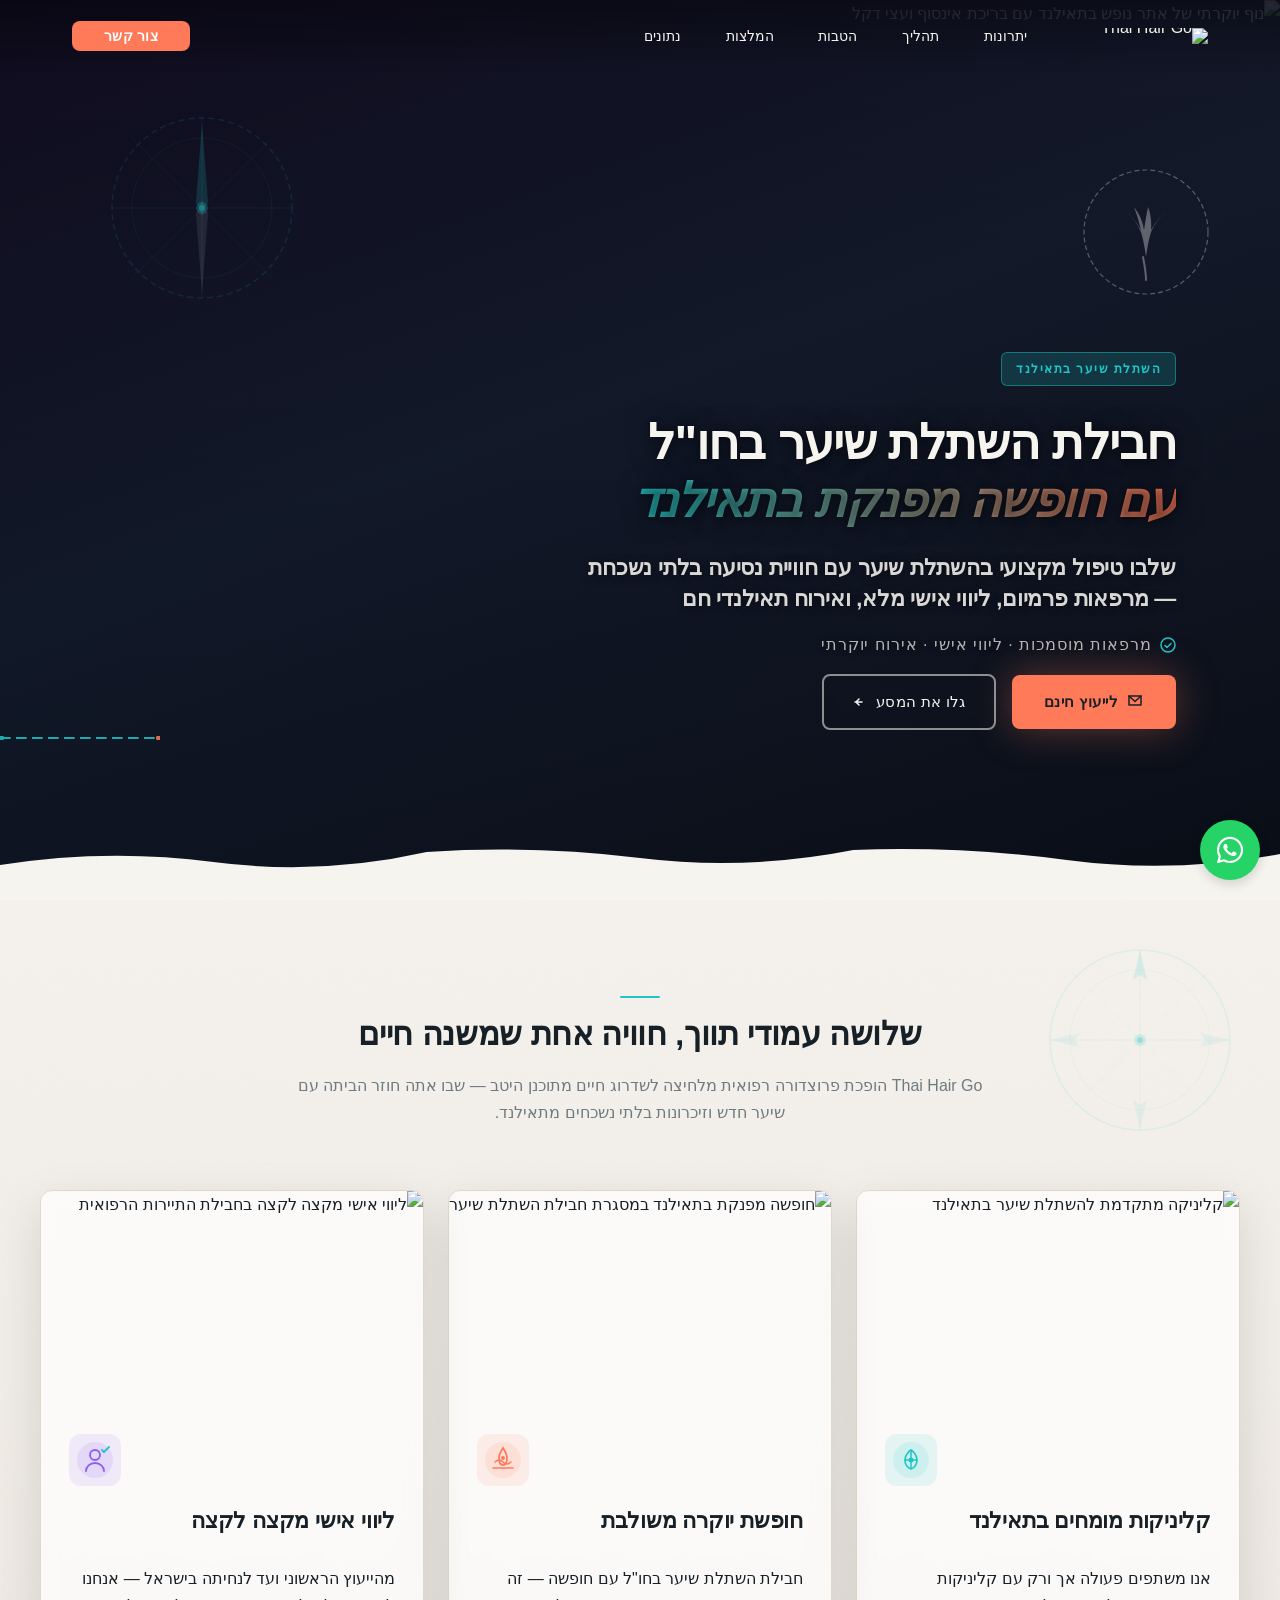
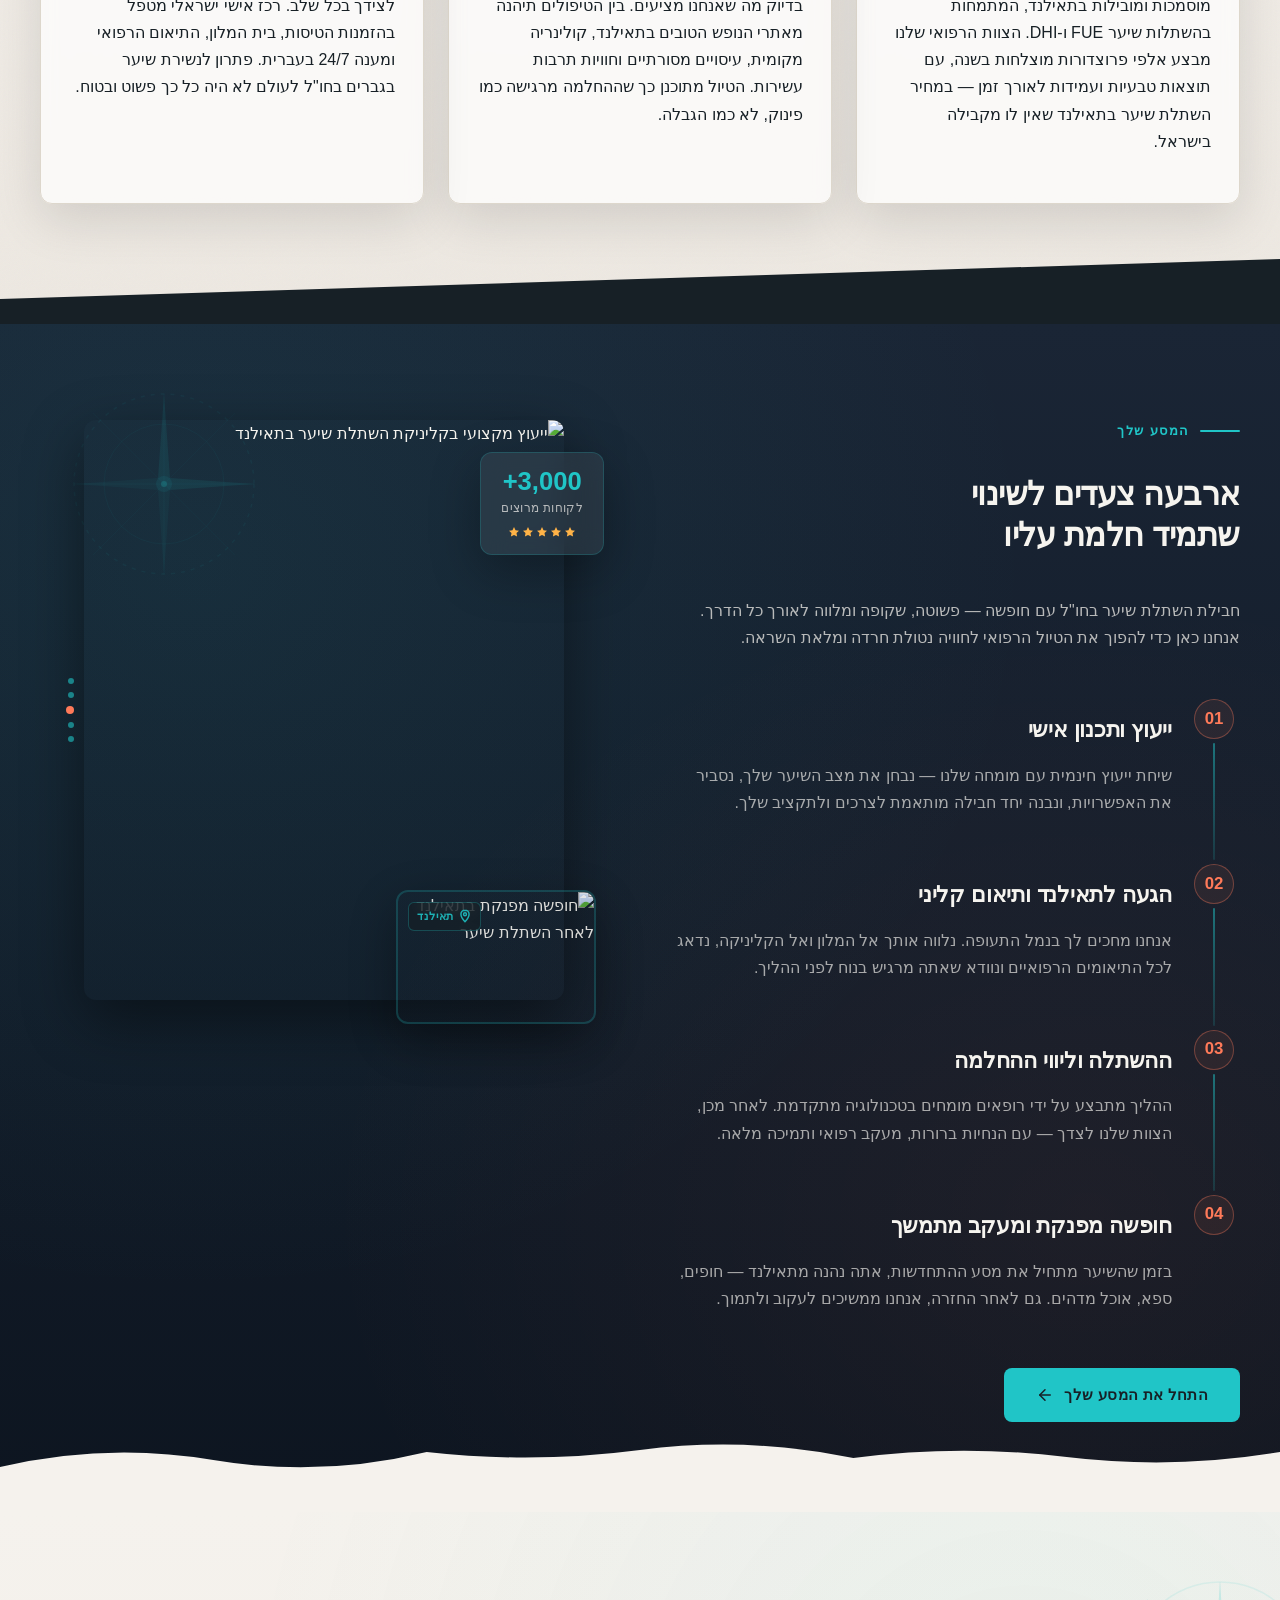
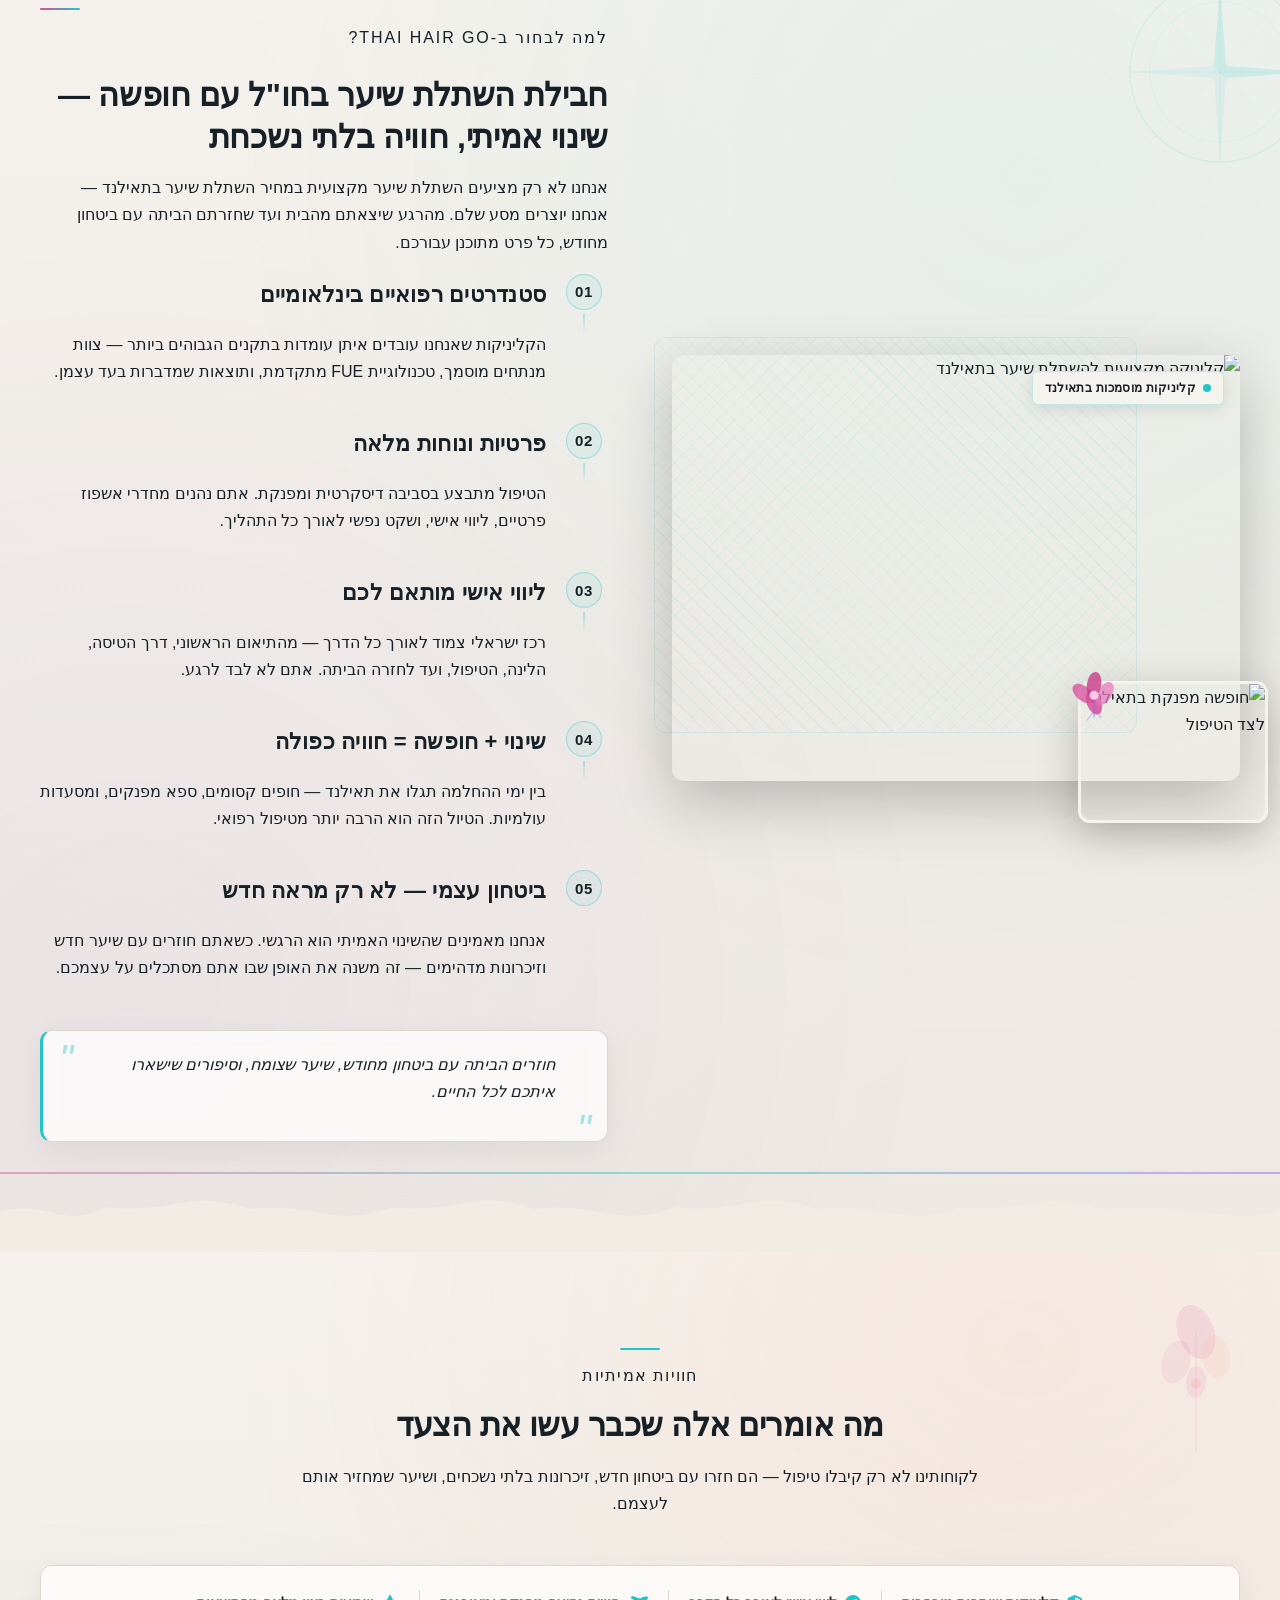
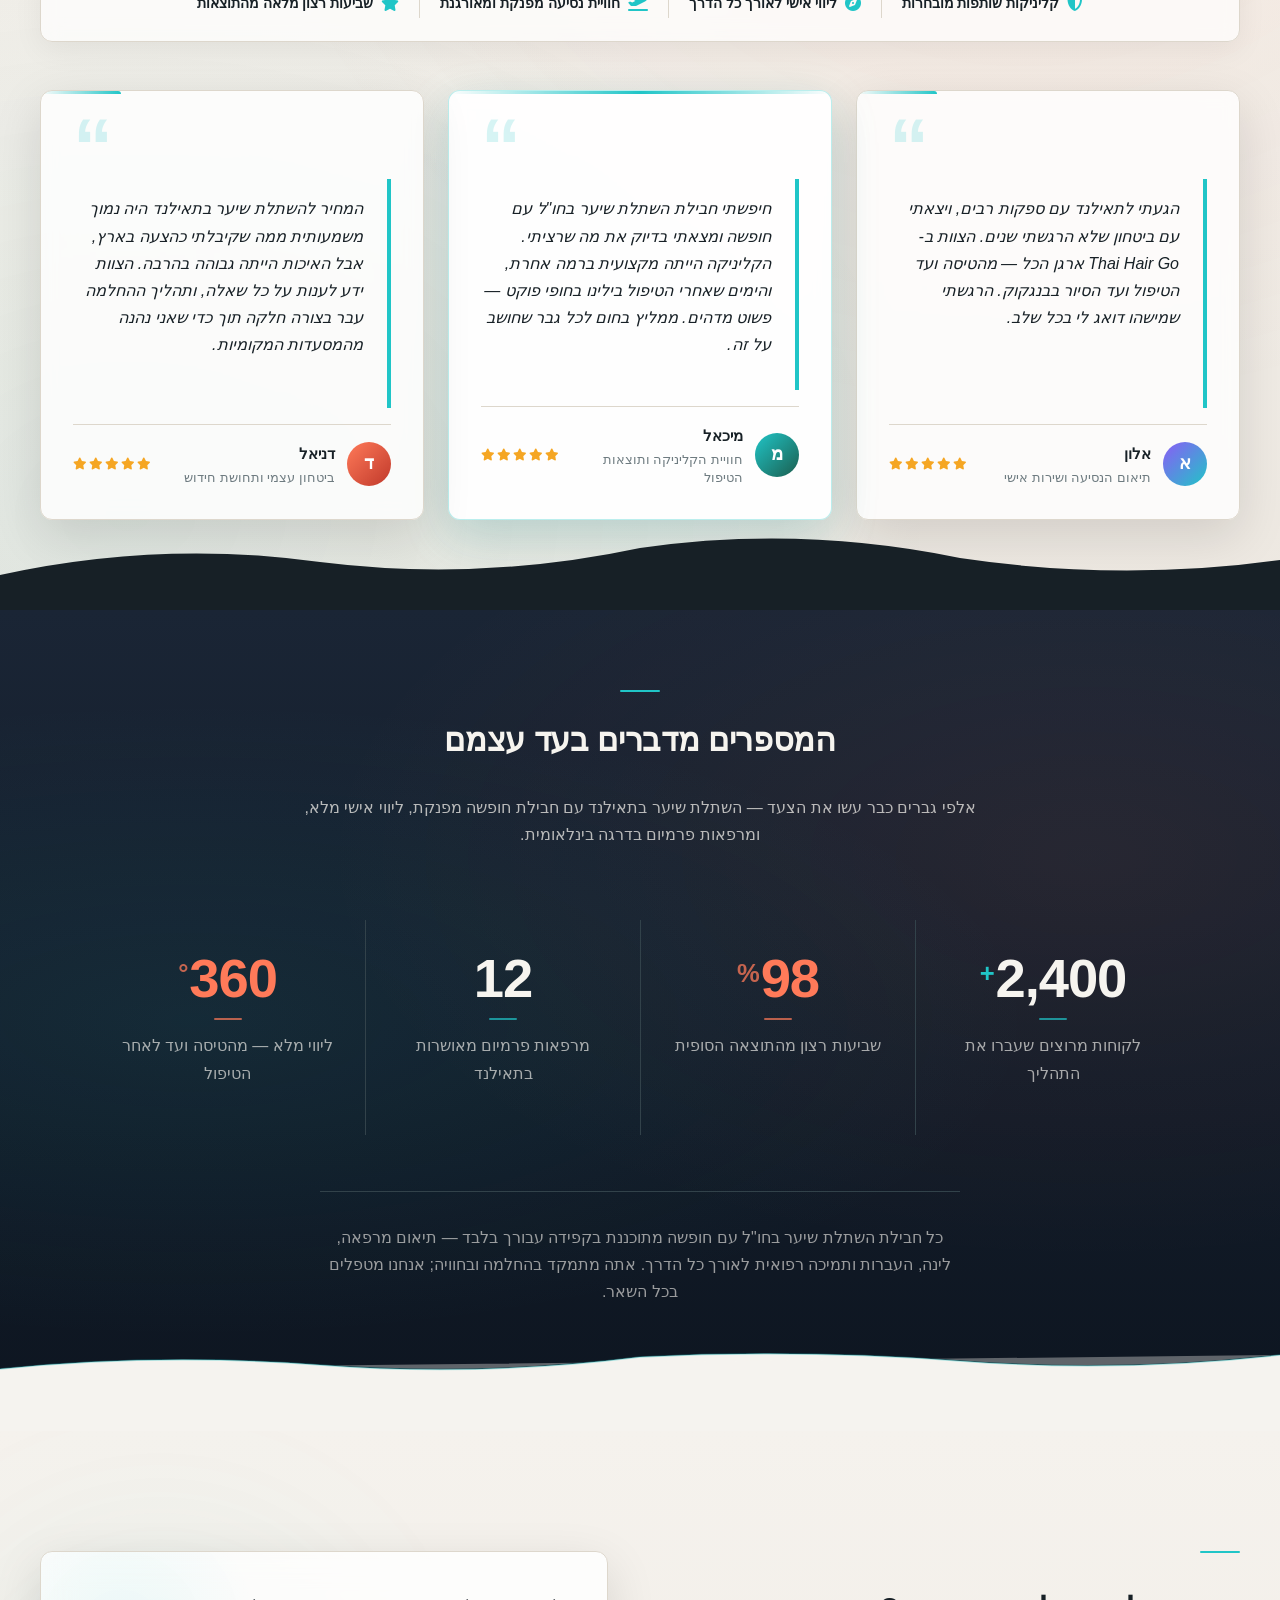
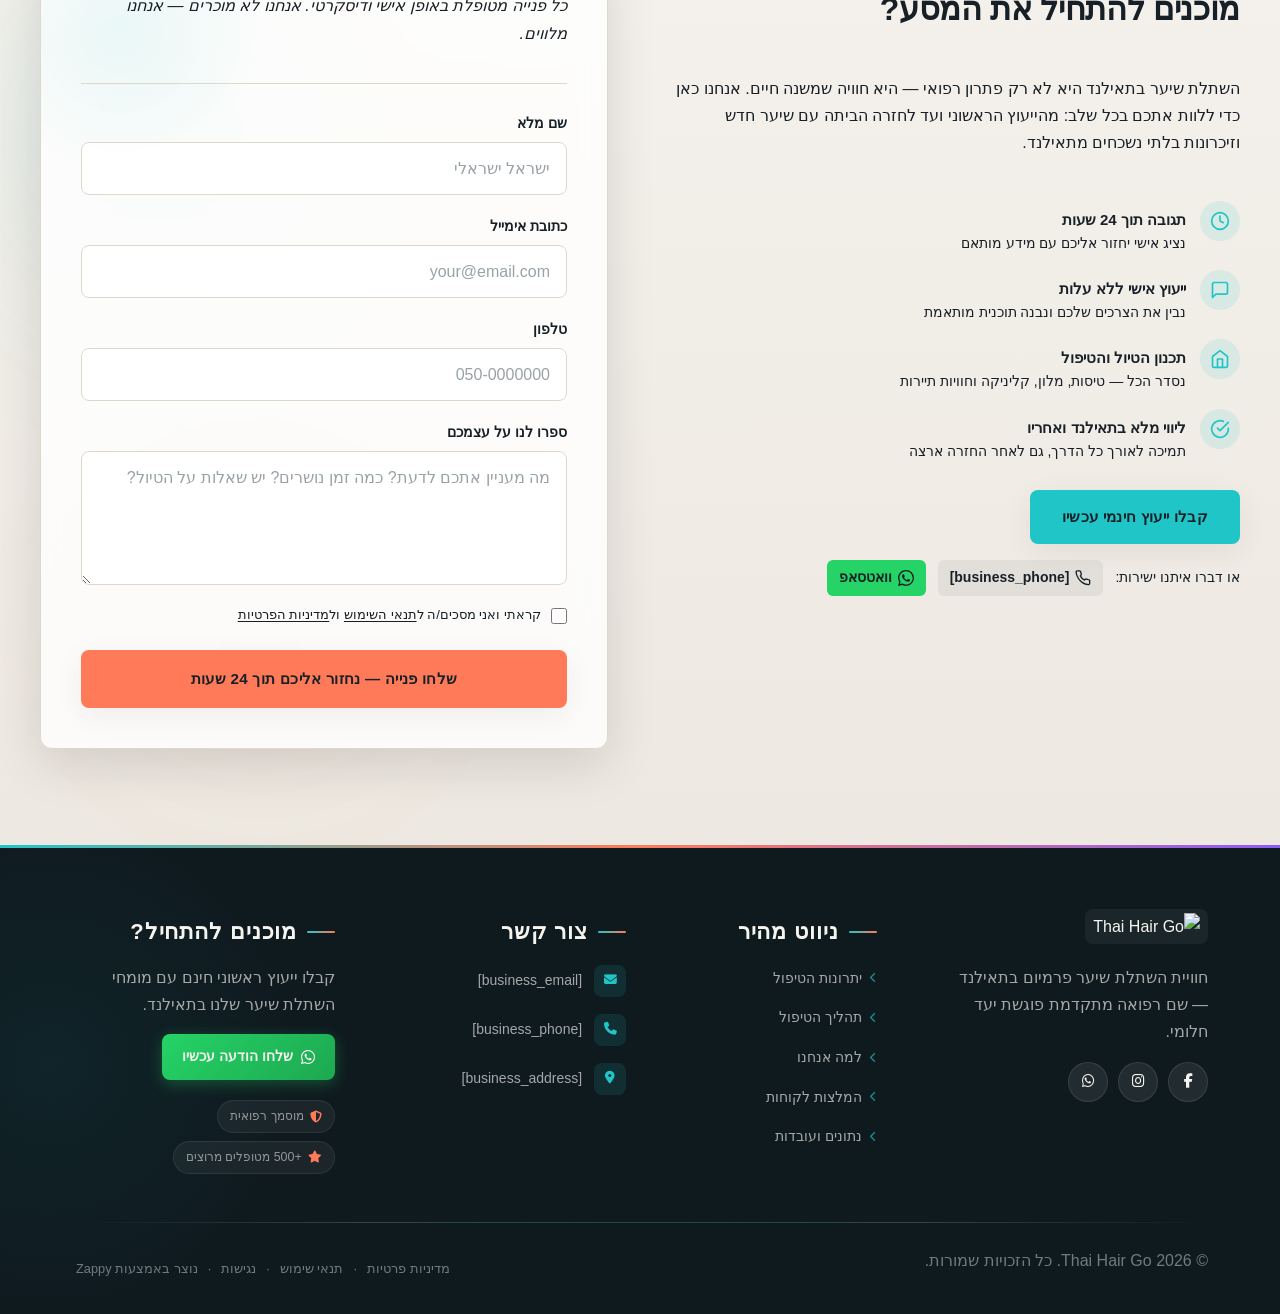
==== index.html @ 3b38a10e "Background sync: Progressive GitHub Sync" ====
<!DOCTYPE html>
<html lang="he" dir="rtl">
<head>
    <meta charset="UTF-8">
    <meta name="viewport" content="width=device-width, initial-scale=1.0">
    <meta name="robots" content="index, follow">
    <title>חבילת השתלת שיער בחו&quot;ל עם חופשה — Thai Hair Go</title>
    <meta name="description" content="Thai Hair Go is a unique medical tourism company that combines professional hair transplant procedures in Thailand with a luxurious vacation experience. The bra">
    <meta name="keywords" content="חבילת השתלת שיער בחו"ל עם חופשה, מחיר השתלת שיער בתאילנד, פתרון לנשירת שיער בגברים בחו"ל">
    
    <!-- Favicons -->
    <link rel="icon" type="image/x-icon" href="/assets/favicon.ico">
    <link rel="icon" type="image/png" sizes="16x16" href="/assets/favicon-16x16.png">
    <link rel="icon" type="image/png" sizes="32x32" href="/assets/favicon-32x32.png">
    <link rel="icon" type="image/png" sizes="48x48" href="/assets/favicon-48x48.png">
    <link rel="icon" type="image/png" sizes="192x192" href="/assets/favicon-192x192.png">
    <link rel="icon" type="image/png" sizes="512x512" href="/assets/favicon-512x512.png">
    <link rel="apple-touch-icon" href="/assets/apple-touch-icon.png">
    <!-- Zappy Analytics -->
<script>
(function() {
  'use strict';
  
  // Configuration
  var config = {
    websiteId: 'ba98e38b-a38c-4dc8-8ed8-9d96a123abf7',
    apiUrl: 'https://api.zappy5.com/api/analytics/track',
    sessionDuration: 30 * 60 * 1000, // 30 minutes
    visitorDuration: 30 * 24 * 60 * 60 * 1000, // 30 days
    trackPageViews: true,
    trackClicks: true,
    trackFormSubmissions: true
  };
  
  // Generate or retrieve persistent visitor ID (30 days)
  function getVisitorId() {
    var visitorKey = 'zappy_visitor_' + config.websiteId;
    var visitor = null;
    
    try {
      visitor = localStorage.getItem(visitorKey);
      if (visitor) {
        var visitorData = JSON.parse(visitor);
        var now = Date.now();
        
        // Check if visitor ID is still valid (30 days)
        if (now - visitorData.created < config.visitorDuration) {
          // Update last seen timestamp
          visitorData.lastSeen = now;
          localStorage.setItem(visitorKey, JSON.stringify(visitorData));
          return visitorData.id;
        }
      }
    } catch (e) {
      console.warn('Zappy Analytics: LocalStorage not available');
    }
    
    // Generate new visitor ID
    var newVisitorId = 'zv_' + Date.now() + '_' + Math.random().toString(36).substr(2, 9);
    
    try {
      localStorage.setItem(visitorKey, JSON.stringify({
        id: newVisitorId,
        created: Date.now(),
        lastSeen: Date.now()
      }));
    } catch (e) {
      // Continue without local storage
    }
    
    return newVisitorId;
  }
  
  // Generate or retrieve session ID (30 minutes)
  function getSessionId() {
    var sessionKey = 'zappy_session_' + config.websiteId;
    var session = null;
    
    try {
      session = sessionStorage.getItem(sessionKey);
      if (session) {
        var sessionData = JSON.parse(session);
        var now = Date.now();
        
        // Check if session is still valid
        if (now - sessionData.timestamp < config.sessionDuration) {
          // Update timestamp
          sessionData.timestamp = now;
          sessionStorage.setItem(sessionKey, JSON.stringify(sessionData));
          return sessionData.id;
        }
      }
    } catch (e) {
      console.warn('Zappy Analytics: SessionStorage not available');
    }
    
    // Generate new session ID
    var newSessionId = 'zs_' + Date.now() + '_' + Math.random().toString(36).substr(2, 9);
    
    try {
      sessionStorage.setItem(sessionKey, JSON.stringify({
        id: newSessionId,
        timestamp: Date.now()
      }));
    } catch (e) {
      // Continue without session storage
    }
    
    return newSessionId;
  }
  
  var visitorId = getVisitorId();
  var sessionId = getSessionId();
  
  // Track an event
  function trackEvent(eventType, data) {
    data = data || {};
    
    var eventData = {
      website_id: config.websiteId,
      event_type: eventType,
      page_path: window.location.pathname,
      referrer: document.referrer || 'direct',
      visitor_id: visitorId,
      session_id: sessionId,
      metadata: data
    };
    
    // Use sendBeacon if available (better for page unload events)
    if (navigator.sendBeacon) {
      var blob = new Blob([JSON.stringify(eventData)], { type: 'application/json' });
      navigator.sendBeacon(config.apiUrl, blob);
    } else {
      // Fallback to fetch
      fetch(config.apiUrl, {
        method: 'POST',
        headers: {
          'Content-Type': 'application/json'
        },
        body: JSON.stringify(eventData),
        keepalive: true
      }).catch(function(error) {
        console.warn('Zappy Analytics: Failed to track event', error);
      });
    }
  }
  
  // Track page view
  if (config.trackPageViews) {
    trackEvent('pageview', {
      title: document.title,
      url: window.location.href
    });
  }
  
  // Track clicks on important elements
  if (config.trackClicks) {
    document.addEventListener('click', function(e) {
      var target = e.target;
      
      // Track button clicks (counted as actions)
      if (target.tagName === 'BUTTON' || target.closest('button')) {
        var button = target.tagName === 'BUTTON' ? target : target.closest('button');
        trackEvent('click', {
          element: 'button',
          text: button.textContent.trim().substring(0, 100),
          id: button.id || null,
          class: button.className || null
        });
      }
      
      // Track link clicks (navigation - not counted as actions)
      else if (target.tagName === 'A' || target.closest('a')) {
        var link = target.tagName === 'A' ? target : target.closest('a');
        trackEvent('navigation', {
          element: 'link',
          text: link.textContent.trim().substring(0, 100),
          href: link.href,
          external: link.hostname !== window.location.hostname
        });
      }
    }, true);
  }
  
  // Track form submissions
  if (config.trackFormSubmissions) {
    document.addEventListener('submit', function(e) {
      var form = e.target;
      
      trackEvent('form_submit', {
        form_id: form.id || null,
        form_name: form.name || null,
        form_action: form.action || null,
        form_method: form.method || 'GET'
      });
    }, true);
  }
  
  // Track time on page (send on page unload)
  var pageLoadTime = Date.now();
  
  window.addEventListener('beforeunload', function() {
    var timeOnPage = Math.floor((Date.now() - pageLoadTime) / 1000); // in seconds
    
    trackEvent('page_unload', {
      time_on_page: timeOnPage,
      page_path: window.location.pathname
    });
  });
  
  // Expose tracking function globally for custom events
  window.zappyAnalytics = {
    track: trackEvent,
    getVisitorId: function() { return visitorId; },
    getSessionId: function() { return sessionId; }
  };
  
})();
</script>
<!-- End Zappy Analytics -->
    <meta property="og:title" content="חבילת השתלת שיער בחו&quot;ל עם חופשה — Thai Hair Go">
    <meta property="og:description" content="Thai Hair Go is a unique medical tourism company that combines professional hair transplant procedures in Thailand with a luxurious vacation experience. The bra">
    <meta name="twitter:card" content="summary_large_image">
    <meta name="twitter:title" content="חבילת השתלת שיער בחו&quot;ל עם חופשה — Thai Hair Go">
    <meta name="twitter:description" content="Thai Hair Go is a unique medical tourism company that combines professional hair transplant procedures in Thailand with a luxurious vacation experience. The bra">
    <meta property="og:type" content="website">
  <meta property="og:locale" content="he_IL">
  
  
  
  
  
  <link rel="stylesheet" href="https://cdnjs.cloudflare.com/ajax/libs/font-awesome/6.4.0/css/all.min.css">

    <!-- Favicons -->
    <link rel="icon" type="image/x-icon" href="/assets/favicon.ico">
    <link rel="icon" type="image/png" sizes="16x16" href="/assets/favicon-16x16.png">
    <link rel="icon" type="image/png" sizes="32x32" href="/assets/favicon-32x32.png">
    <link rel="icon" type="image/png" sizes="48x48" href="/assets/favicon-48x48.png">
    <link rel="icon" type="image/png" sizes="192x192" href="/assets/favicon-192x192.png">
    <link rel="icon" type="image/png" sizes="512x512" href="/assets/favicon-512x512.png">
    <link rel="apple-touch-icon" href="/assets/apple-touch-icon.png">
    <!-- Cookie Consent -->
    <link rel="stylesheet" href="https://cdn.jsdelivr.net/npm/vanilla-cookieconsent@3/dist/cookieconsent.css">
    <script src="https://cdn.jsdelivr.net/npm/vanilla-cookieconsent@3/dist/cookieconsent.umd.js"></script>
    <!-- Mickidum Accessibility Toolbar -->
    <script src="https://cdn.jsdelivr.net/gh/mickidum/acc_toolbar/acctoolbar/acctoolbar.min.js"></script>
    <link rel="stylesheet" href="/styles.css">

    <style id="zappy-dropdown-submenu-styles">
      /* ========== DESKTOP DROPDOWN SUBMENU STYLES ========== */
      /* Base styles for dropdown submenus - parent must be positioned */
      .nav-menu li:has(.sub-menu), nav li:has(.sub-menu), .navbar li:has(.sub-menu), #navMenu li:has(.sub-menu) { position: relative; }
      /* Submenu base - hidden by default */
      .nav-menu .sub-menu, nav .sub-menu, .navbar .sub-menu, #navMenu .sub-menu { display: block !important; position: absolute !important; top: 100%; left: 0; min-width: 220px; background: white; border-radius: 8px; box-shadow: 0 8px 25px rgba(0,0,0,0.15); padding: 8px 0; opacity: 0; visibility: hidden; transform: translateY(10px); transition: all 0.3s ease; z-index: 1000; list-style: none; pointer-events: none; }
      /* CRITICAL: Desktop hover styles to show dropdown */
      .nav-menu li:hover > .sub-menu, nav li:hover > .sub-menu, .navbar li:hover > .sub-menu, #navMenu li:hover > .sub-menu { opacity: 1 !important; visibility: visible !important; transform: translateY(0) !important; pointer-events: auto !important; }
      /* Submenu item styling */
      .sub-menu li { list-style: none; margin: 0; padding: 0; }
      .sub-menu a { display: block !important; padding: 10px 16px !important; color: var(--text-dark, #333) !important; font-weight: 500; text-decoration: none; white-space: nowrap; transition: background-color 0.2s; }
      .sub-menu .zappy-nav-child > a { padding-left: 28px !important; font-size: 0.9em !important; opacity: 0.85 !important; }
      [dir="rtl"] .sub-menu .zappy-nav-child > a, html[lang="he"] .sub-menu .zappy-nav-child > a, html[lang="ar"] .sub-menu .zappy-nav-child > a { padding-left: 10px !important; padding-right: 28px !important; }
      .sub-menu .zappy-nav-parent > a { font-weight: 600 !important; }
      .sub-menu a:hover { background-color: #f5f5f5; }
      /* RTL (Hebrew/Arabic) dropdown positioning */
      [dir="rtl"] .nav-menu .sub-menu, [dir="rtl"] nav .sub-menu, [dir="rtl"] .navbar .sub-menu, html[lang="he"] .nav-menu .sub-menu, html[lang="he"] nav .sub-menu, html[lang="he"] .navbar .sub-menu, html[lang="ar"] .nav-menu .sub-menu, html[lang="ar"] nav .sub-menu, html[lang="ar"] .navbar .sub-menu { left: auto !important; right: 0 !important; }
      /* Hide empty dropdown menus (exclude catalog sub-menus that use <a> children instead of <li>) */
      .sub-menu:empty, .sub-menu:not(:has(li:not(.zappy-hidden-menu-item))):not(:has(> a)), .sub-menu:not(:has(li)):not(:has(> a)) { display: none !important; opacity: 0 !important; visibility: hidden !important; pointer-events: none !important; }
      /* Desktop: show submenu on Menu Group hover */
      li:has(.menu-group-title):hover > .sub-menu { opacity: 1 !important; visibility: visible !important; transform: translateY(0) !important; pointer-events: auto !important; }
      /* Menu Group title styling */
      .nav-menu > li > .menu-group-title, #navMenu > li > .menu-group-title { display: inline-block; padding: 0.5rem 1rem; cursor: default; user-select: none; }
      
      /* ========== MOBILE SUBMENU STYLES ========== */
      @media (max-width: 768px) {
        .nav-menu .sub-menu, nav .sub-menu, .navbar .sub-menu, #navMenu .sub-menu { position: static !important; transform: none !important; box-shadow: none !important; background: transparent !important; max-height: 0; overflow: hidden; opacity: 0; visibility: hidden; transition: max-height 0.3s ease, opacity 0.3s ease; padding: 0 !important; border-radius: 0 !important; }
        .navbar .sub-menu.mobile-expanded, .nav-menu .sub-menu.mobile-expanded, #navMenu .sub-menu.mobile-expanded { max-height: none !important; overflow-y: visible !important; opacity: 1 !important; visibility: visible !important; padding: 8px 0 8px 16px !important; }
        [dir="rtl"] .sub-menu.mobile-expanded, html[lang="he"] .sub-menu.mobile-expanded { padding: 8px 16px 8px 0 !important; }
        /* Disable hover behavior on mobile */
        .nav-menu li:hover > .sub-menu, nav li:hover > .sub-menu, .navbar li:hover > .sub-menu, #navMenu li:hover > .sub-menu { opacity: 0; visibility: hidden; pointer-events: none; }
        .nav-menu li > .sub-menu.mobile-expanded, nav li > .sub-menu.mobile-expanded, .navbar li > .sub-menu.mobile-expanded, #navMenu li > .sub-menu.mobile-expanded { opacity: 1 !important; visibility: visible !important; pointer-events: auto !important; }
        .nav-menu li:has(.sub-menu), nav li:has(.sub-menu), .navbar li:has(.sub-menu), #navMenu li:has(.sub-menu) { display: flex !important; flex-wrap: wrap !important; align-items: center !important; position: relative !important; min-height: 44px !important; }
        .nav-menu li:has(.sub-menu) > a, nav li:has(.sub-menu) > a, .navbar li:has(.sub-menu) > a, #navMenu li:has(.sub-menu) > a { flex: 1 !important; min-width: 0 !important; }
        .nav-menu li:has(.sub-menu) > .menu-group-title, nav li:has(.sub-menu) > .menu-group-title, .navbar li:has(.sub-menu) > .menu-group-title, #navMenu li:has(.sub-menu) > .menu-group-title { flex: 1 !important; min-width: 0 !important; padding: 0 !important; line-height: inherit !important; }
        .nav-menu li:has(.sub-menu) > .sub-menu, nav li:has(.sub-menu) > .sub-menu, .navbar li:has(.sub-menu) > .sub-menu, #navMenu li:has(.sub-menu) > .sub-menu { flex-basis: 100% !important; width: 100% !important; }
        .nav-menu li:has(.sub-menu) > a [class*="chevron"], .nav-menu li:has(.sub-menu) > a [class*="arrow"], .nav-menu li:has(.sub-menu) > a .fa-chevron-down, .nav-menu li:has(.sub-menu) > a .fa-angle-down, nav li:has(.sub-menu) > a [class*="chevron"], nav li:has(.sub-menu) > a [class*="arrow"], #navMenu li:has(.sub-menu) > a [class*="chevron"], #navMenu li:has(.sub-menu) > a [class*="arrow"] { display: none !important; visibility: hidden !important; }
        .mobile-submenu-toggle { display: flex !important; align-items: center !important; justify-content: center !important; width: 44px !important; height: auto !important; background: transparent !important; border: none !important; cursor: pointer !important; color: var(--text-dark) !important; position: static !important; flex-shrink: 0 !important; align-self: stretch !important; z-index: 2 !important; padding: 0 !important; margin: 0 !important; }
        .mobile-submenu-toggle::after { content: '' !important; width: 0 !important; height: 0 !important; border-left: 6px solid transparent !important; border-right: 6px solid transparent !important; border-top: 7px solid currentColor !important; transition: transform 0.3s ease !important; }
        .mobile-submenu-toggle.expanded::after { transform: rotate(180deg) !important; }
        .sub-menu a { padding: 10px 0 !important; display: block !important; color: var(--text-dark) !important; white-space: normal !important; }
        .sub-menu .zappy-nav-child > a { padding-left: 28px !important; font-size: 0.9em !important; opacity: 0.85 !important; }
        [dir="rtl"] .sub-menu .zappy-nav-child > a, html[lang="he"] .sub-menu .zappy-nav-child > a, html[lang="ar"] .sub-menu .zappy-nav-child > a { padding-left: 0 !important; padding-right: 28px !important; }
        .sub-menu .zappy-nav-parent > a { font-weight: 600 !important; }
        .nav-menu.active, #navMenu.active { max-width: 100vw !important; overflow-x: hidden !important; box-sizing: border-box !important; }
        .navbar .sub-menu li a, nav.navbar .sub-menu li a, .zappy-products-dropdown .sub-menu a { color: var(--text-dark) !important; }
      }
      @media (min-width: 769px) { .mobile-submenu-toggle { display: none !important; } }
    </style>

    <style id="zappy-widget-visibility">
      html[dir="rtl"] .whatsapp-float { right: 20px !important; left: auto !important; }
      html[dir="ltr"] .whatsapp-float, html:not([dir]) .whatsapp-float { left: 20px !important; right: auto !important; }
      html[dir="rtl"] #mic-access-tool-general-button, html[dir="rtl"] .mic-access-tool-general-button,
      html[dir="rtl"] #mic-init-access-tool .mic-access-tool-general-button,
      html[dir="rtl"] #mic-init-access-tool #mic-access-tool-general-button,
      html[dir="rtl"] ._access-icon { left: 20px !important; right: auto !important; }
      html[dir="ltr"] #mic-access-tool-general-button, html[dir="ltr"] .mic-access-tool-general-button,
      html[dir="ltr"] #mic-init-access-tool .mic-access-tool-general-button,
      html[dir="ltr"] #mic-init-access-tool #mic-access-tool-general-button,
      html[dir="ltr"] ._access-icon,
      html:not([dir]) #mic-access-tool-general-button, html:not([dir]) .mic-access-tool-general-button,
      html:not([dir]) #mic-init-access-tool .mic-access-tool-general-button,
      html:not([dir]) #mic-init-access-tool #mic-access-tool-general-button,
      html:not([dir]) ._access-icon { right: 20px !important; left: auto !important; }
      @media (max-width: 768px) { .whatsapp-float { display: flex !important; } }
      @media (min-width: 769px) { .whatsapp-float { display: flex !important; } }
      @media (max-width: 768px) {
        #mic-access-tool-general-button, .mic-access-tool-general-button,
        #mic-init-access-tool .mic-access-tool-general-button, #mic-init-access-tool #mic-access-tool-general-button,
        ._access-icon { display: flex !important; visibility: visible !important; opacity: 1 !important; pointer-events: auto !important; }
        #mic-access-tool-box, .mic-access-tool-box, #mic-init-access-tool #mic-access-tool-box,
        div[id*="mic-access-tool-box"], ._access-menu {
          visibility: hidden; opacity: 0; pointer-events: auto !important;
        }
      }
      @media (min-width: 769px) {
        #mic-access-tool-general-button, .mic-access-tool-general-button,
        #mic-init-access-tool .mic-access-tool-general-button, #mic-init-access-tool #mic-access-tool-general-button,
        ._access-icon { display: flex !important; visibility: visible !important; opacity: 1 !important; pointer-events: auto !important; }
        #mic-access-tool-box, .mic-access-tool-box, #mic-init-access-tool #mic-access-tool-box,
        div[id*="mic-access-tool-box"], ._access-menu {
          visibility: hidden; opacity: 0; pointer-events: auto !important;
        }
      }
    </style>
</head>
<body>

  <nav class="navbar" dir="rtl">
  <button class="mobile-toggle" id="mobileToggle" aria-label="Menu">
    <svg class="hamburger-icon" width="24" height="24" viewBox="0 0 24 24" fill="none">
      <path d="M3 12h18M3 6h18M3 18h18" stroke="currentColor" stroke-width="2" stroke-linecap="round"></path>
    </svg>
    <svg class="close-icon" width="24" height="24" viewBox="0 0 24 24" fill="none" style="display: none;">
      <path d="M18 6L6 18M6 6l12 12" stroke="currentColor" stroke-width="2" stroke-linecap="round"></path>
    </svg>
  </button>

  <button class="phone-header-btn" data-phone="+972-000-0000" aria-label="Call">
    <svg width="20" height="20" viewBox="0 0 24 24" fill="currentColor">
      <path d="M22 16.92v3a2 2 0 0 1-2.18 2 19.79 19.79 0 0 1-8.63-3.07 19.5 19.5 0 0 1-6-6 19.79 19.79 0 0 1-3.07-8.67A2 2 0 0 1 4.11 2h3a2 2 0 0 1 2 1.72 12.84 12.84 0 0 0 .7 2.81 2 2 0 0 1-.45 2.11L8.09 9.91a16 16 0 0 0 6 6l1.27-1.27a2 2 0 0 1 2.11-.45 12.84 12.84 0 0 0 2.81.7A2 2 0 0 1 22 16.92z"></path>
    </svg>
  </button>

  <div class="nav-container">
    <div class="nav-right-group"><div class="nav-brand">
      <a href="/" class="logo-link">
        <img src="/assets/thai-hair-go-logo.webp" alt="Thai Hair Go" class="logo">
      </a>
    </div><ul class="nav-menu" id="navMenu"><li><a href="#features">יתרונות</a></li><li><a href="#process">תהליך</a></li><li><a href="#benefits">הטבות</a></li><li><a href="#testimonials">המלצות</a></li><li><a href="#stats">נתונים</a></li></ul></div>

    

    <div class="nav-cta-container">
      <a href="#contact" class="nav-cta-btn">צור קשר</a>
    </div>
  </div>
</nav>
<script>

// Navbar Mobile Menu Toggle and Contrast Fix
(function() {
  // Use 'load' event instead of 'DOMContentLoaded' to ensure we run AFTER all other scripts
  window.addEventListener('load', function() {
    
    // FIX MOBILE BUTTON CONTRAST
    // Detect navbar background color and apply contrasting color to mobile buttons
    const navbar = document.querySelector('.navbar, nav, header');
    if (!navbar) {
      console.log('[Navbar] Navbar element not found');
      return;
    }
    
    // DECLARE VARIABLES EARLY to avoid Temporal Dead Zone errors
    // These are used in multiple places below
    let mobileToggle = document.getElementById('mobileToggle') ||
                       document.querySelector('.mobile-toggle') ||
                       document.querySelector('.hamburger') ||
                       document.querySelector('.hamburger-menu') ||
                       document.querySelector('.menu-toggle') ||
                       document.querySelector('.burger-menu') ||
                       document.querySelector('[aria-label="Menu"]') ||
                       document.querySelector('[aria-label="תפריט"]');
    
    const phoneBtn = document.querySelector('.phone-header-btn');
    
    const computedStyle = window.getComputedStyle(navbar);
    let bgColor = computedStyle.backgroundColor;
    
    console.log('[Navbar] Initial navbar background:', bgColor);
    
    // Check if background is transparent or rgba with 0 alpha
    const isTransparent = bgColor === 'transparent' || 
                         bgColor === 'rgba(0, 0, 0, 0)' ||
                         (bgColor.startsWith('rgba') && bgColor.includes(', 0)'));
    
    if (isTransparent) {
      // Check for background-image or gradient
      const bgImage = computedStyle.backgroundImage;
      if (bgImage && bgImage !== 'none') {
        console.log('[Navbar] Navbar has background image/gradient, using dark text');
        bgColor = 'rgb(240, 240, 240)'; // Assume light background
      } else {
        // Transparent navbar - check body background
        const bodyBg = window.getComputedStyle(document.body).backgroundColor;
        console.log('[Navbar] Navbar transparent, using body background:', bodyBg);
        bgColor = bodyBg;
      }
    }
    
    // Calculate luminance to determine if background is light or dark
    const rgb = bgColor.match(/\d+/g);
    if (rgb && rgb.length >= 3) {
      const r = parseInt(rgb[0]);
      const g = parseInt(rgb[1]);
      const b = parseInt(rgb[2]);
      const luminance = (0.299 * r + 0.587 * g + 0.114 * b) / 255;
      
      // Mobile button colors are set by Claude's AI-generated CSS (same as .nav-menu a)
      // No dynamic color overrides needed - colors come from the generated navbar CSS
      console.log('[Navbar] Mobile button colors preserved from Claude CSS (luminance:', luminance.toFixed(2) + ')');
      
      // FIX ICON SIZES - Ensure SVGs are properly sized and visible
      // INJECT CRITICAL CSS TO OVERRIDE ANY CONFLICTING RULES
      const criticalCSS = document.createElement('style');
      criticalCSS.id = 'zappy-mobile-nav-fix';
      const htmlLang = document.documentElement.lang || 'en';
      const htmlDir = document.documentElement.dir || 'ltr';
      // Check both dir attribute AND lang for RTL detection
      // dir="rtl" is the most reliable indicator
      const isRTL = htmlDir === 'rtl' || htmlLang === 'he' || htmlLang === 'ar';
      
      criticalCSS.textContent = `
        /* Hide mobile buttons on desktop, show only on mobile */
        @media (min-width: 769px) {
          .mobile-toggle,
          .phone-header-btn {
            display: none !important;
          }
        }
        
        /* Show and position mobile buttons correctly on mobile */
        @media (max-width: 768px) {
          .mobile-toggle,
          .phone-header-btn {
            position: absolute !important;
            top: 50% !important;
            transform: translateY(-50%) !important;
            z-index: 1001 !important;
            display: flex !important;
            align-items: center !important;
            justify-content: center !important;
            width: 36px !important;
            height: 36px !important;
            border-radius: 50% !important;
            border: none !important;
            cursor: pointer !important;
            padding: 6px !important;
            background: none !important;
            color: var(--nav-text, var(--text-dark)) !important;
          }
          
          /* LTR positioning (default): hamburger LEFT, phone RIGHT */
          html:not([dir="rtl"]):not([lang="he"]):not([lang="ar"]) .mobile-toggle,
          html[dir="ltr"] .mobile-toggle {
            left: 12px !important;
            right: auto !important;
          }
          html:not([dir="rtl"]):not([lang="he"]):not([lang="ar"]) .phone-header-btn,
          html[dir="ltr"] .phone-header-btn {
            right: 12px !important;
            left: auto !important;
          }
          
          /* RTL positioning: hamburger RIGHT, phone LEFT */
          html[dir="rtl"] .mobile-toggle,
          html[lang="he"] .mobile-toggle,
          html[lang="ar"] .mobile-toggle {
            right: 12px !important;
            left: auto !important;
          }
          html[dir="rtl"] .phone-header-btn,
          html[lang="he"] .phone-header-btn,
          html[lang="ar"] .phone-header-btn {
            left: 12px !important;
            right: auto !important;
          }
          
          /* CRITICAL: Ensure nav-container has min-height on mobile */
          /* All children are positioned absolutely/fixed on mobile, so height:auto collapses to 0 */
          .nav-container {
            min-height: 70px !important;
            position: relative !important;
          }
          
          /* Ensure SVG icons are properly sized and inherit color */
          .mobile-toggle svg,
          .phone-header-btn svg {
            width: 24px !important;
            height: 24px !important;
            /* Don't force display - let JavaScript control hamburger/close toggle */
          }
          
          /* Reset nav-cta-container on mobile - remove desktop box-shadow/padding */
          /* that creates a visible ghost box when CTA button is hidden */
          .nav-cta-container {
            box-shadow: none !important;
            padding: 0 !important;
          }
          
          /* Hide nav-cta-container entirely on mobile when there's no lang-switcher */
          /* (only the CTA button is inside, and it's hidden on mobile) */
          .nav-cta-container:not(:has(.lang-switcher)) {
            display: none !important;
          }
          
          /* CRITICAL: Prevent hero image fade gradient from bleeding over headline text */
          /* The .image-fade-gradient has bottom: -30px (extends below parent) */
          /* On mobile stacked layout, this overlaps the h1 text below the image */
          .hero-image-column {
            overflow: hidden !important;
          }
          .image-fade-gradient {
            bottom: 0 !important;
          }
          
          /* Hide desktop language switcher on mobile - hamburger menu handles it */
          /* High specificity to override stored CSS */
          .lang-switcher,
          .nav-cta-container .lang-switcher,
          .nav-container .lang-switcher,
          .navbar .lang-switcher,
          .navbar .nav-cta-container .lang-switcher {
            display: none !important;
          }
        }
      `;
      
      // Remove existing fix if present and inject new one
      const existing = document.getElementById('zappy-mobile-nav-fix');
      if (existing) existing.remove();
      document.head.appendChild(criticalCSS);
      
      console.log('[Navbar] Critical CSS injected for mobile nav positioning');
      
      // ONLY apply inline positioning styles on mobile viewport
      // On desktop, the CSS handles hiding these buttons with display: none
      // Inline styles were breaking desktop layout by overriding CSS
      const isMobileViewport = window.innerWidth <= 768;
      
      if (mobileToggle) {
        // Icon sizing applies to all viewports for consistency
        const hamburgerIcon = mobileToggle.querySelector('.hamburger-icon');
        const closeIcon = mobileToggle.querySelector('.close-icon');
        
        if (hamburgerIcon) {
          hamburgerIcon.style.setProperty('width', '24px', 'important');
          hamburgerIcon.style.setProperty('height', '24px', 'important');
          hamburgerIcon.style.setProperty('display', 'block', 'important'); // Show hamburger by default
        }
        if (closeIcon) {
          closeIcon.style.setProperty('width', '24px', 'important');
          closeIcon.style.setProperty('height', '24px', 'important');
          closeIcon.style.setProperty('display', 'none', 'important'); // Hide close icon by default
        }
        
        // ONLY set positioning inline styles on mobile
        if (isMobileViewport) {
          mobileToggle.style.setProperty('position', 'absolute', 'important');
          mobileToggle.style.setProperty('top', '50%', 'important');
          mobileToggle.style.setProperty('transform', 'translateY(-50%)', 'important');
          mobileToggle.style.setProperty('z-index', '1001', 'important');
          
          // Clear any inline left/right so CSS can take over based on html[dir]
          mobileToggle.style.removeProperty('left');
          mobileToggle.style.removeProperty('right');
          
          console.log('[Navbar] Mobile toggle positioning applied (mobile viewport)');
        } else {
          // On desktop, clear any positioning styles to let CSS handle it
          mobileToggle.style.removeProperty('position');
          mobileToggle.style.removeProperty('top');
          mobileToggle.style.removeProperty('transform');
          mobileToggle.style.removeProperty('z-index');
          mobileToggle.style.removeProperty('left');
          mobileToggle.style.removeProperty('right');
          console.log('[Navbar] Desktop viewport - cleared mobile toggle inline positioning');
        }
      }
      
      if (phoneBtn) {
        // Icon sizing applies to all viewports
        const phoneIcon = phoneBtn.querySelector('svg');
        if (phoneIcon) {
          phoneIcon.style.width = '24px';
          phoneIcon.style.height = '24px';
          phoneIcon.setAttribute('width', '24');
          phoneIcon.setAttribute('height', '24');
        }
        
        // ONLY set positioning inline styles on mobile
        if (isMobileViewport) {
          phoneBtn.style.setProperty('position', 'absolute', 'important');
          phoneBtn.style.setProperty('top', '50%', 'important');
          phoneBtn.style.setProperty('transform', 'translateY(-50%)', 'important');
          phoneBtn.style.setProperty('z-index', '1001', 'important');
          
          // Clear any inline left/right so CSS can take over based on html[dir]
          phoneBtn.style.removeProperty('left');
          phoneBtn.style.removeProperty('right');
          
          console.log('[Navbar] Phone button positioning applied (mobile viewport)');
        } else {
          // On desktop, clear any positioning styles to let CSS handle it
          phoneBtn.style.removeProperty('position');
          phoneBtn.style.removeProperty('top');
          phoneBtn.style.removeProperty('transform');
          phoneBtn.style.removeProperty('z-index');
          phoneBtn.style.removeProperty('left');
          phoneBtn.style.removeProperty('right');
          console.log('[Navbar] Desktop viewport - cleared phone button inline positioning');
        }
      }
    } else {
      console.log('[Navbar] Could not parse background color:', bgColor);
    }
    
    // MOBILE MENU TOGGLE
    // Re-query in case DOM changed (mobileToggle already declared at top of function)
    mobileToggle = document.getElementById('mobileToggle') ||
                   document.querySelector('.mobile-toggle') ||
                   document.querySelector('.hamburger') ||
                   document.querySelector('.hamburger-menu') ||
                   document.querySelector('.menu-toggle') ||
                   document.querySelector('.burger-menu') ||
                   document.querySelector('[aria-label="Menu"]') ||
                   document.querySelector('[aria-label="תפריט"]');
    
    // EXPANDED SEARCH: Find nav menu by ID or class
    const navMenu = document.getElementById('navMenu') ||
                  document.querySelector('.nav-menu') ||
                  document.querySelector('.nav-links') ||
                  document.querySelector('nav ul:not(.submenu)');
    
    if (!mobileToggle || !navMenu) {
      console.log('[Navbar] Mobile toggle or menu not found:', { toggle: !!mobileToggle, menu: !!navMenu });
      return;
    }
    
    // Ensure navMenu has ID for CSS targeting
    if (!navMenu.id) {
      navMenu.id = 'navMenu';
    }
    
    console.log('[Navbar] Initializing mobile menu...');
    
    // Remove any existing event listeners by cloning the button
    const newToggle = mobileToggle.cloneNode(true);
    mobileToggle.parentNode.replaceChild(newToggle, mobileToggle);
    
    // Toggle menu on button click - use newToggle now
    newToggle.addEventListener('click', function(e) {
      e.preventDefault();
      e.stopPropagation();
      
      const hamburgerIcon = this.querySelector('.hamburger-icon');
      const closeIcon = this.querySelector('.close-icon');
      const isActive = navMenu.classList.contains('active');
      
      if (isActive) {
        // Close menu
        navMenu.classList.remove('active');
        if (hamburgerIcon) hamburgerIcon.style.setProperty('display', 'block', 'important');
        if (closeIcon) closeIcon.style.setProperty('display', 'none', 'important');
        document.body.style.overflow = '';
        console.log('[Navbar] Menu closed');
      } else {
        // Open menu
        navMenu.classList.add('active');
        if (hamburgerIcon) hamburgerIcon.style.setProperty('display', 'none', 'important');
        if (closeIcon) closeIcon.style.setProperty('display', 'block', 'important');
        document.body.style.overflow = 'hidden';
        console.log('[Navbar] Menu opened');
      }
    });
    
    // Close menu when clicking nav links (but NOT dropdown toggles)
    const navLinks = navMenu.querySelectorAll('a');
    navLinks.forEach(function(link) {
      link.addEventListener('click', function() {
        // Don't close if it's a dropdown child (unless it's a real navigation link)
        if (this.getAttribute('href') === '#') return;
        
        const hamburgerIcon = newToggle.querySelector('.hamburger-icon');
        const closeIcon = newToggle.querySelector('.close-icon');
        
        navMenu.classList.remove('active');
        if (hamburgerIcon) hamburgerIcon.style.setProperty('display', 'block', 'important');
        if (closeIcon) closeIcon.style.setProperty('display', 'none', 'important');
        document.body.style.overflow = '';
        console.log('[Navbar] Menu closed (link clicked)');
      });
    });
    
    // DROPDOWN MENU TOGGLE (for mobile and touch devices)
    var dropdownToggles = navMenu.querySelectorAll('.dropdown-toggle');
    dropdownToggles.forEach(function(toggle) {
      toggle.addEventListener('click', function(e) {
        e.preventDefault();
        e.stopPropagation();
        var parent = this.closest('.nav-dropdown');
        if (!parent) return;
        
        // Close other open dropdowns at the same level
        var siblings = parent.parentNode.querySelectorAll('.nav-dropdown.open');
        siblings.forEach(function(sib) {
          if (sib !== parent) sib.classList.remove('open');
        });
        
        parent.classList.toggle('open');
        console.log('[Navbar] Dropdown toggled:', parent.classList.contains('open') ? 'open' : 'closed');
      });
    });
    
    // Close dropdowns when clicking outside
    document.addEventListener('click', function(e) {
      if (!e.target.closest('.nav-dropdown')) {
        var openDropdowns = document.querySelectorAll('.nav-dropdown.open');
        openDropdowns.forEach(function(dd) { dd.classList.remove('open'); });
      }
    });
    
    console.log('[Navbar] Dropdown handlers initialized for ' + dropdownToggles.length + ' dropdowns');
    
    // Phone button functionality (phoneBtn already declared at top of function)
    if (phoneBtn) {
      phoneBtn.addEventListener('click', function() {
        // Get phone number from placeholder in page or use default
        const phoneLinks = document.querySelectorAll('a[href^="tel:"]');
        const phoneNumber = phoneLinks.length > 0 
          ? phoneLinks[0].getAttribute('href').replace('tel:', '')
          : '[business_phone]';
        
        window.location.href = 'tel:' + phoneNumber;
        console.log('[Navbar] Phone button clicked');
      });
    }
    
    console.log('[Navbar] Mobile menu initialized successfully');
    
    // WhatsApp button visibility is now controlled via CSS (siteSettings).
    // No JS-based desktop hiding — the button is visible on both mobile and desktop by default.
  });
})();

</script>
  
  <main>
    <section class="index-hero-section" data-layout-spec="בית-hero" dir="rtl" data-hero-type="fullscreen-scrim">
  <!-- Background Image -->
  <div class="index-hero-bg">
    <img data-hero-bg="true" data-placeholder="index-hero-image-1" data-context="Cinematic wide-angle aerial view of a luxury Thai resort infinity pool overlooking lush tropical jungle, warm golden hour light, turquoise water reflecting the sky, subtle premium medical-travel mood, aspirational and serene, high-end photography style, no people, clean and breathtaking landscape" width="1200" height="700" src="/assets/site-index-hero-image-1.webp" alt="נוף יוקרתי של אתר נופש בתאילנד עם בריכת אינסוף ועצי דקל">
  </div>

  <!-- Scrim Overlay -->
  <div class="index-hero-scrim" aria-hidden="true"></div>

  <!-- Decorative compass watermark -->
  <svg class="index-hero-compass" data-no-icon-edit="true" aria-hidden="true" viewBox="0 0 200 200" fill="none" xmlns="http://www.w3.org/2000/svg">
    <circle cx="100" cy="100" r="90" stroke="rgba(32,197,199,0.18)" stroke-width="1.5" stroke-dasharray="6 4"></circle>
    <circle cx="100" cy="100" r="70" stroke="rgba(32,197,199,0.10)" stroke-width="1"></circle>
    <line x1="100" y1="10" x2="100" y2="190" stroke="rgba(32,197,199,0.12)" stroke-width="1"></line>
    <line x1="10" y1="100" x2="190" y2="100" stroke="rgba(32,197,199,0.12)" stroke-width="1"></line>
    <line x1="29" y1="29" x2="171" y2="171" stroke="rgba(32,197,199,0.08)" stroke-width="1"></line>
    <line x1="171" y1="29" x2="29" y2="171" stroke="rgba(32,197,199,0.08)" stroke-width="1"></line>
    <polygon points="100,14 106,94 100,108 94,94" fill="rgba(32,197,199,0.25)"></polygon>
    <polygon points="100,186 106,106 100,92 94,106" fill="rgba(255,255,255,0.12)"></polygon>
    <circle cx="100" cy="100" r="6" fill="rgba(32,197,199,0.35)"></circle>
    <circle cx="100" cy="100" r="3" fill="rgba(32,197,199,0.6)"></circle>
  </svg>

  <!-- Decorative palm circle stamp -->
  <svg class="index-hero-stamp" data-no-icon-edit="true" aria-hidden="true" viewBox="0 0 140 140" fill="none" xmlns="http://www.w3.org/2000/svg">
    <circle cx="70" cy="70" r="62" stroke="rgba(255,255,255,0.45)" stroke-width="1.2" stroke-dasharray="5 3"></circle>
    <path d="M70 95 Q68 80 65 70 Q60 58 50 50 Q58 56 65 68 Q62 55 58 45 Q66 55 68 68 Q70 55 72 45 Q76 55 75 68 Q82 56 90 50 Q80 58 75 70 Q72 80 70 95Z" fill="rgba(255,255,255,0.5)"></path>
    <path d="M67 95 Q70 110 70 118" stroke="rgba(255,255,255,0.5)" stroke-width="2" stroke-linecap="round"></path>
    <path id="index-hero-stamp-path" d="M70,70 m-50,0 a50,50 0 1,1 100,0 a50,50 0 1,1 -100,0" fill="none"></path>
    <text font-size="9" fill="rgba(255,255,255,0.55)" font-family="Inter,sans-serif" letter-spacing="4" font-weight="600">
      <textPath href="#index-hero-stamp-path">THAILAND · HAIR TRANSPLANT · LUXURY TRAVEL ·</textPath>
    </text>
  </svg>

  <!-- Route line motif -->
  <div class="index-hero-route-line" aria-hidden="true">
    <svg data-no-icon-edit="true" aria-hidden="true" viewBox="0 0 120 4" preserveAspectRatio="none" xmlns="http://www.w3.org/2000/svg">
      <line x1="0" y1="2" x2="120" y2="2" stroke="var(--primary)" stroke-width="2" stroke-dasharray="8 4"></line>
      <circle cx="0" cy="2" r="3" fill="var(--primary)"></circle>
      <circle cx="120" cy="2" r="3" fill="var(--secondary)"></circle>
    </svg>
  </div>

  <!-- Hero Content -->
  <div class="index-hero-content">
    <div class="index-hero-label">
      <span>השתלת שיער בתאילנד</span>
    </div>

    <h1 class="index-hero-h1">חבילת השתלת שיער בחו"ל<br><em>עם חופשה מפנקת בתאילנד</em></h1>

    <h3 class="index-hero-subtitle">שלבו טיפול מקצועי בהשתלת שיער עם חוויית נסיעה בלתי נשכחת — מרפאות פרמיום, ליווי אישי מלא, ואירוח תאילנדי חם</h3>

    <p class="index-hero-reassurance">
      <svg data-element-type="icon" data-icon-type="svg" width="16" height="16" viewBox="0 0 16 16" fill="none" xmlns="http://www.w3.org/2000/svg" aria-hidden="true"><circle cx="8" cy="8" r="7" stroke="var(--primary)" stroke-width="1.5"></circle><path d="M5 8.5l2 2 4-4" stroke="var(--primary)" stroke-width="1.5" stroke-linecap="round" stroke-linejoin="round"></path></svg>
      מרפאות מוסמכות · ליווי אישי · אירוח יוקרתי
    </p>

    <div class="index-hero-ctas">
      <a href="#contact" class="index-hero-btn-primary">
        <svg data-element-type="icon" data-icon-type="svg" width="18" height="18" viewBox="0 0 18 18" fill="none" xmlns="http://www.w3.org/2000/svg" aria-hidden="true"><path d="M3 3h12v9H3V3z" stroke="currentColor" stroke-width="1.5" stroke-linejoin="round"></path><path d="M3 3l6 5.5L15 3" stroke="currentColor" stroke-width="1.5" stroke-linecap="round"></path></svg>
        לייעוץ חינם
      </a>
      <a href="#journey" class="index-hero-btn-secondary">
        גלו את המסע
        <svg data-element-type="icon" data-icon-type="svg" width="16" height="16" viewBox="0 0 16 16" fill="none" xmlns="http://www.w3.org/2000/svg" aria-hidden="true"><path d="M10 8H3M7 5l-3 3 3 3" stroke="currentColor" stroke-width="1.5" stroke-linecap="round" stroke-linejoin="round"></path></svg>
      </a>
    </div>
  </div>

  <!-- Bottom Divider -->
  <div class="index-hero-divider-wrapper">
    <svg data-no-icon-edit="true" aria-hidden="true" viewBox="0 0 1440 90" preserveAspectRatio="none" xmlns="http://www.w3.org/2000/svg">
      <path d="M0,90 L0,55 Q120,38 240,52 T480,42 Q600,35 720,48 T960,40 Q1080,36 1200,50 T1440,44 L1440,90 Z" fill="#F6F4EF"></path>
    </svg>
  </div>
</section>

<section id="features" class="index-features-section" data-layout-spec="בית-features" dir="rtl">
  <!-- Compass rose watermark decoration -->
  <div class="index-features-compass" aria-hidden="true">
    <svg data-no-icon-edit="true" aria-hidden="true" viewBox="0 0 200 200" fill="none" xmlns="http://www.w3.org/2000/svg">
      <circle cx="100" cy="100" r="90" stroke="rgba(32,197,199,0.10)" stroke-width="1.5"></circle>
      <circle cx="100" cy="100" r="70" stroke="rgba(32,197,199,0.07)" stroke-width="1"></circle>
      <line x1="100" y1="10" x2="100" y2="190" stroke="rgba(32,197,199,0.08)" stroke-width="1"></line>
      <line x1="10" y1="100" x2="190" y2="100" stroke="rgba(32,197,199,0.08)" stroke-width="1"></line>
      <line x1="27" y1="27" x2="173" y2="173" stroke="rgba(32,197,199,0.05)" stroke-width="1"></line>
      <line x1="173" y1="27" x2="27" y2="173" stroke="rgba(32,197,199,0.05)" stroke-width="1"></line>
      <polygon points="100,10 93,40 100,35 107,40" fill="rgba(32,197,199,0.15)"></polygon>
      <polygon points="100,190 93,160 100,165 107,160" fill="rgba(32,197,199,0.08)"></polygon>
      <polygon points="10,100 40,93 35,100 40,107" fill="rgba(32,197,199,0.08)"></polygon>
      <polygon points="190,100 160,93 165,100 160,107" fill="rgba(32,197,199,0.08)"></polygon>
      <circle cx="100" cy="100" r="6" fill="rgba(32,197,199,0.18)"></circle>
      <circle cx="100" cy="100" r="3" fill="rgba(32,197,199,0.30)"></circle>
    </svg>
  </div>

  <div class="index-features-container">
    <!-- Intro Block -->
    <div class="index-features-intro">
      <div class="index-features-accent-line"></div>
      <h2 class="index-features-heading">שלושה עמודי תווך, חוויה אחת שמשנה חיים</h2>
      <p class="index-features-subtext">Thai Hair Go הופכת פרוצדורה רפואית מלחיצה לשדרוג חיים מתוכנן היטב — שבו אתה חוזר הביתה עם שיער חדש וזיכרונות בלתי נשכחים מתאילנד.</p>
    </div>

    <!-- Cards Grid -->
    <div class="index-features-grid">

      <!-- Card 1: Expert Clinics -->
      <article class="index-features-card">
        <div class="index-features-card-image-wrap">
          <img data-placeholder="index-features-image-1" data-context="A modern, pristine hair transplant clinic interior in Thailand — clean white surfaces, advanced medical equipment, professional Thai medical staff in white coats consulting with a patient, warm ambient lighting, premium medical tourism atmosphere" width="400" height="220" src="/assets/site-index-features-image-1.webp" alt="קליניקה מתקדמת להשתלת שיער בתאילנד">
        </div>
        <div class="index-features-card-body">
          <div class="index-features-icon-wrap index-features-icon-teal">
            <svg data-element-type="icon" data-icon-type="svg" viewBox="0 0 40 40" fill="none" xmlns="http://www.w3.org/2000/svg" width="40" height="40">
              <circle cx="20" cy="20" r="18" fill="rgba(32,197,199,0.12)"></circle>
              <path d="M20 10 C20 10 14 14 14 20 C14 24.4 16.7 28 20 29 C23.3 28 26 24.4 26 20 C26 14 20 10 20 10Z" stroke="#20C5C7" stroke-width="1.8" fill="none"></path>
              <line x1="20" y1="10" x2="20" y2="29" stroke="#20C5C7" stroke-width="1.5"></line>
              <line x1="14" y1="20" x2="26" y2="20" stroke="#20C5C7" stroke-width="1.5"></line>
              <circle cx="20" cy="20" r="2.5" fill="#20C5C7"></circle>
            </svg>
          </div>
          <h3 class="index-features-card-title">קליניקות מומחים בתאילנד</h3>
          <p class="index-features-card-text">אנו משתפים פעולה אך ורק עם קליניקות מוסמכות ומובילות בתאילנד, המתמחות בהשתלות שיער FUE ו-DHI. הצוות הרפואי שלנו מבצע אלפי פרוצדורות מוצלחות בשנה, עם תוצאות טבעיות ועמידות לאורך זמן — במחיר השתלת שיער בתאילנד שאין לו מקבילה בישראל.</p>
        </div>
      </article>

      <!-- Card 2: Luxury Vacation -->
      <article class="index-features-card">
        <div class="index-features-card-image-wrap">
          <img data-placeholder="index-features-image-2" data-context="A luxurious Thai resort pool villa at sunset — infinity pool overlooking tropical jungle, elegant wooden deck furniture, golden warm light, lush palm trees, serene and indulgent atmosphere representing a luxury vacation in Thailand" width="400" height="220" src="/assets/site-index-features-image-2.webp" alt="חופשה מפנקת בתאילנד במסגרת חבילת השתלת שיער">
        </div>
        <div class="index-features-card-body">
          <div class="index-features-icon-wrap index-features-icon-coral">
            <svg data-element-type="icon" data-icon-type="svg" viewBox="0 0 40 40" fill="none" xmlns="http://www.w3.org/2000/svg" width="40" height="40">
              <circle cx="20" cy="20" r="18" fill="rgba(255,122,89,0.12)"></circle>
              <path d="M20 8 Q24 14 24 18 C24 22.4 22.2 25 20 25 C17.8 25 16 22.4 16 18 C16 14 20 8 20 8Z" stroke="#FF7A59" stroke-width="1.8" fill="none"></path>
              <path d="M12 22 Q16 18 20 22 Q24 26 28 22" stroke="#FF7A59" stroke-width="1.5" fill="none" stroke-linecap="round"></path>
              <path d="M10 28 L30 28" stroke="#FF7A59" stroke-width="1.5" stroke-linecap="round"></path>
              <circle cx="20" cy="18" r="2" fill="#FF7A59"></circle>
            </svg>
          </div>
          <h3 class="index-features-card-title">חופשת יוקרה משולבת</h3>
          <p class="index-features-card-text">חבילת השתלת שיער בחו"ל עם חופשה — זה בדיוק מה שאנחנו מציעים. בין הטיפולים תיהנה מאתרי הנופש הטובים בתאילנד, קולינריה מקומית, עיסויים מסורתיים וחוויות תרבות עשירות. הטיול מתוכנן כך שההחלמה מרגישה כמו פינוק, לא כמו הגבלה.</p>
        </div>
      </article>

      <!-- Card 3: Personal Guidance -->
      <article class="index-features-card">
        <div class="index-features-card-image-wrap">
          <img data-placeholder="index-features-image-3" data-context="A friendly Israeli-looking male travel consultant and medical coordinator sitting with a client at a modern office desk, reviewing a travel and medical itinerary together on a tablet, warm professional atmosphere, maps and documents visible, trust and care expressed in body language" width="400" height="220" src="/assets/site-index-features-image-3.webp" alt="ליווי אישי מקצה לקצה בחבילת התיירות הרפואית">
        </div>
        <div class="index-features-card-body">
          <div class="index-features-icon-wrap index-features-icon-accent">
            <svg data-element-type="icon" data-icon-type="svg" viewBox="0 0 40 40" fill="none" xmlns="http://www.w3.org/2000/svg" width="40" height="40">
              <circle cx="20" cy="20" r="18" fill="rgba(139,92,246,0.12)"></circle>
              <circle cx="20" cy="15" r="5" stroke="#8B5CF6" stroke-width="1.8" fill="none"></circle>
              <path d="M11 31 C11 26.6 15 23 20 23 C25 23 29 26.6 29 31" stroke="#8B5CF6" stroke-width="1.8" fill="none" stroke-linecap="round"></path>
              <path d="M27 10 L29 12 L34 7" stroke="#20C5C7" stroke-width="1.8" stroke-linecap="round" stroke-linejoin="round"></path>
            </svg>
          </div>
          <h3 class="index-features-card-title">ליווי אישי מקצה לקצה</h3>
          <p class="index-features-card-text">מהייעוץ הראשוני ועד לנחיתה בישראל — אנחנו לצידך בכל שלב. רכז אישי ישראלי מטפל בהזמנות הטיסות, בית המלון, התיאום הרפואי ומענה 24/7 בעברית. פתרון לנשירת שיער בגברים בחו"ל לעולם לא היה כל כך פשוט ובטוח.</p>
        </div>
      </article>

    </div>
  </div>

  <!-- Bottom diagonal divider transitioning to dark section -->
  <div class="index-features-divider-wrapper">
    <svg data-no-icon-edit="true" aria-hidden="true" viewBox="0 0 1200 80" preserveAspectRatio="none" xmlns="http://www.w3.org/2000/svg">
      <path d="M0,80 L0,55 L1200,15 L1200,80 Z" fill="#172026"></path>
    </svg>
  </div>
</section>

<section id="process" class="index-process-section" data-layout-spec="בית-process" dir="rtl">
  <!-- Decorative compass rose watermark -->
  <div class="process-compass-decor" aria-hidden="true">
    <svg data-no-icon-edit="true" aria-hidden="true" viewBox="0 0 200 200" fill="none" xmlns="http://www.w3.org/2000/svg" width="200" height="200">
      <circle cx="100" cy="100" r="90" stroke="rgba(32,197,199,0.1)" stroke-width="1.5" stroke-dasharray="4 6"></circle>
      <circle cx="100" cy="100" r="60" stroke="rgba(32,197,199,0.08)" stroke-width="1"></circle>
      <line x1="100" y1="10" x2="100" y2="190" stroke="rgba(32,197,199,0.07)" stroke-width="1"></line>
      <line x1="10" y1="100" x2="190" y2="100" stroke="rgba(32,197,199,0.07)" stroke-width="1"></line>
      <line x1="29" y1="29" x2="171" y2="171" stroke="rgba(32,197,199,0.05)" stroke-width="1"></line>
      <line x1="171" y1="29" x2="29" y2="171" stroke="rgba(32,197,199,0.05)" stroke-width="1"></line>
      <polygon points="100,10 106,94 100,100 94,94" fill="rgba(32,197,199,0.15)"></polygon>
      <polygon points="100,190 106,106 100,100 94,106" fill="rgba(32,197,199,0.08)"></polygon>
      <polygon points="10,100 94,94 100,100 94,106" fill="rgba(32,197,199,0.08)"></polygon>
      <polygon points="190,100 106,94 100,100 106,106" fill="rgba(32,197,199,0.15)"></polygon>
      <circle cx="100" cy="100" r="8" fill="rgba(32,197,199,0.15)"></circle>
      <circle cx="100" cy="100" r="3" fill="rgba(32,197,199,0.4)"></circle>
    </svg>
  </div>

  <div class="process-container">
    <!-- LEFT (START) column: content -->
    <div class="process-content-col">
      <div class="process-label-line">
        <span class="process-label-accent"></span>
        <span class="process-label-text">המסע שלך</span>
      </div>

      <h2 class="process-heading">ארבעה צעדים לשינוי<br>שתמיד חלמת עליו</h2>
      <p class="process-subtext">חבילת השתלת שיער בחו"ל עם חופשה — פשוטה, שקופה ומלווה לאורך כל הדרך. אנחנו כאן כדי להפוך את הטיול הרפואי לחוויה נטולת חרדה ומלאת השראה.</p>

      <!-- Steps -->
      <div class="process-steps">

        <!-- Step 1 -->
        <div class="process-step">
          <div class="step-left-rail">
            <div class="step-number">01</div>
            <div class="step-connector"></div>
          </div>
          <div class="step-body">
            <h3 class="step-title">ייעוץ ותכנון אישי</h3>
            <p class="step-desc">שיחת ייעוץ חינמית עם מומחה שלנו — נבחן את מצב השיער שלך, נסביר את האפשרויות, ונבנה יחד חבילה מותאמת לצרכים ולתקציב שלך.</p>
          </div>
        </div>

        <!-- Step 2 -->
        <div class="process-step">
          <div class="step-left-rail">
            <div class="step-number">02</div>
            <div class="step-connector"></div>
          </div>
          <div class="step-body">
            <h3 class="step-title">הגעה לתאילנד ותיאום קליני</h3>
            <p class="step-desc">אנחנו מחכים לך בנמל התעופה. נלווה אותך אל המלון ואל הקליניקה, נדאג לכל התיאומים הרפואיים ונוודא שאתה מרגיש בנוח לפני ההליך.</p>
          </div>
        </div>

        <!-- Step 3 -->
        <div class="process-step">
          <div class="step-left-rail">
            <div class="step-number">03</div>
            <div class="step-connector"></div>
          </div>
          <div class="step-body">
            <h3 class="step-title">ההשתלה וליווי ההחלמה</h3>
            <p class="step-desc">ההליך מתבצע על ידי רופאים מומחים בטכנולוגיה מתקדמת. לאחר מכן, הצוות שלנו לצדך — עם הנחיות ברורות, מעקב רפואי ותמיכה מלאה.</p>
          </div>
        </div>

        <!-- Step 4 -->
        <div class="process-step process-step--last">
          <div class="step-left-rail">
            <div class="step-number">04</div>
          </div>
          <div class="step-body">
            <h3 class="step-title">חופשה מפנקת ומעקב מתמשך</h3>
            <p class="step-desc">בזמן שהשיער מתחיל את מסע ההתחדשות, אתה נהנה מתאילנד — חופים, ספא, אוכל מדהים. גם לאחר החזרה, אנחנו ממשיכים לעקוב ולתמוך.</p>
          </div>
        </div>

      </div>
      <!-- End Steps -->

      <a href="#contact" class="process-cta-btn">
        <span>התחל את המסע שלך</span>
        <svg data-element-type="icon" data-icon-type="svg" width="18" height="18" viewBox="0 0 24 24" fill="none" stroke="currentColor" stroke-width="2" stroke-linecap="round" stroke-linejoin="round" aria-hidden="true"><line x1="19" y1="12" x2="5" y2="12"></line><polyline points="12 19 5 12 12 5"></polyline></svg>
      </a>
    </div>

    <!-- RIGHT (END) column: imagery -->
    <div class="process-image-col">
      <div class="process-image-wrapper">
        <figure class="process-main-image-fig">
          <img data-placeholder="index-process-image-1" data-context="A premium medical tourism scene in Thailand: a modern, immaculate hair transplant clinic interior with natural wood accents and tropical plants, a confident male patient consulting with a friendly Thai doctor in a white coat, warm golden afternoon light streaming through large windows, lush greenery visible outside, luxurious yet medically professional atmosphere, editorial photography style with natural color grading" width="520" height="680" src="/assets/site-index-process-image-1.webp" alt="ייעוץ מקצועי בקליניקת השתלת שיער בתאילנד" class="process-main-img">
        </figure>

        <!-- Decorative route-map dots -->
        <div class="process-route-dots" aria-hidden="true">
          <span class="route-dot"></span>
          <span class="route-dot"></span>
          <span class="route-dot"></span>
          <span class="route-dot"></span>
          <span class="route-dot"></span>
        </div>

        <!-- Secondary tile peeking from bottom-end corner -->
        <figure class="process-secondary-fig">
          <img data-placeholder="index-process-image-2" data-context="An aerial view of a stunning Thai tropical beach resort with turquoise water, white sand, and lush palm trees, a man relaxing on a sun lounger with a peaceful expression, luxury vacation atmosphere, warm sunlight, premium travel photography, natural color grading" width="220" height="160" src="/assets/site-index-process-image-2.webp" alt="חופשה מפנקת בתאילנד לאחר השתלת שיער" class="process-secondary-img">
          <div class="secondary-tile-badge">
            <svg data-element-type="icon" data-icon-type="svg" width="14" height="14" viewBox="0 0 24 24" fill="none" stroke="currentColor" stroke-width="2.5" stroke-linecap="round" stroke-linejoin="round" aria-hidden="true"><path d="M12 2C8.13 2 5 5.13 5 9c0 5.25 7 13 7 13s7-7.75 7-13c0-3.87-3.13-7-7-7z"></path><circle cx="12" cy="9" r="2.5"></circle></svg>
            <span>תאילנד</span>
          </div>
        </figure>

        <!-- Floating stat card -->
        <div class="process-stat-card" aria-label="סטטיסטיקה: מעל 3000 לקוחות מרוצים">
          <div class="stat-number">3,000+</div>
          <div class="stat-label">לקוחות מרוצים</div>
          <div class="stat-stars" aria-label="דירוג 5 כוכבים">
            <svg data-element-type="icon" data-icon-type="svg" width="12" height="12" viewBox="0 0 24 24" fill="currentColor" aria-hidden="true"><polygon points="12 2 15.09 8.26 22 9.27 17 14.14 18.18 21.02 12 17.77 5.82 21.02 7 14.14 2 9.27 8.91 8.26 12 2"></polygon></svg>
            <svg data-element-type="icon" data-icon-type="svg" width="12" height="12" viewBox="0 0 24 24" fill="currentColor" aria-hidden="true"><polygon points="12 2 15.09 8.26 22 9.27 17 14.14 18.18 21.02 12 17.77 5.82 21.02 7 14.14 2 9.27 8.91 8.26 12 2"></polygon></svg>
            <svg data-element-type="icon" data-icon-type="svg" width="12" height="12" viewBox="0 0 24 24" fill="currentColor" aria-hidden="true"><polygon points="12 2 15.09 8.26 22 9.27 17 14.14 18.18 21.02 12 17.77 5.82 21.02 7 14.14 2 9.27 8.91 8.26 12 2"></polygon></svg>
            <svg data-element-type="icon" data-icon-type="svg" width="12" height="12" viewBox="0 0 24 24" fill="currentColor" aria-hidden="true"><polygon points="12 2 15.09 8.26 22 9.27 17 14.14 18.18 21.02 12 17.77 5.82 21.02 7 14.14 2 9.27 8.91 8.26 12 2"></polygon></svg>
            <svg data-element-type="icon" data-icon-type="svg" width="12" height="12" viewBox="0 0 24 24" fill="currentColor" aria-hidden="true"><polygon points="12 2 15.09 8.26 22 9.27 17 14.14 18.18 21.02 12 17.77 5.82 21.02 7 14.14 2 9.27 8.91 8.26 12 2"></polygon></svg>
          </div>
        </div>
      </div>
    </div>
  </div>

  <!-- Bottom SVG divider transitioning to light section -->
  <div class="process-divider-wrapper">
    <svg data-no-icon-edit="true" aria-hidden="true" viewBox="0 0 1440 90" preserveAspectRatio="none" xmlns="http://www.w3.org/2000/svg">
      <path d="M0,90 L0,45 Q120,20 240,38 T480,30 Q600,42 720,28 T960,36 Q1080,22 1200,35 T1440,30 L1440,90 Z" fill="#F5F2ED"></path>
    </svg>
  </div>
</section>

<section id="benefits" class="index-benefits-section" data-layout-spec="בית-benefits" dir="rtl">
  <!-- Compass rose watermark decoration -->
  <div class="ibs-compass-watermark" aria-hidden="true">
    <svg data-no-icon-edit="true" aria-hidden="true" viewBox="0 0 200 200" fill="none" xmlns="http://www.w3.org/2000/svg" width="200" height="200">
      <circle cx="100" cy="100" r="90" stroke="rgba(32,197,199,0.10)" stroke-width="1.5"></circle>
      <circle cx="100" cy="100" r="70" stroke="rgba(32,197,199,0.07)" stroke-width="1"></circle>
      <line x1="100" y1="10" x2="100" y2="190" stroke="rgba(32,197,199,0.07)" stroke-width="1"></line>
      <line x1="10" y1="100" x2="190" y2="100" stroke="rgba(32,197,199,0.07)" stroke-width="1"></line>
      <line x1="27" y1="27" x2="173" y2="173" stroke="rgba(32,197,199,0.05)" stroke-width="1"></line>
      <line x1="173" y1="27" x2="27" y2="173" stroke="rgba(32,197,199,0.05)" stroke-width="1"></line>
      <polygon points="100,10 106,94 100,100 94,94" fill="rgba(32,197,199,0.15)"></polygon>
      <polygon points="100,190 106,106 100,100 94,106" fill="rgba(32,197,199,0.08)"></polygon>
      <polygon points="10,100 94,106 100,100 94,94" fill="rgba(32,197,199,0.08)"></polygon>
      <polygon points="190,100 106,106 100,100 106,94" fill="rgba(32,197,199,0.15)"></polygon>
    </svg>
  </div>

  <div class="ibs-container">
    <!-- Two-column layout: image collage (left/start) + content (right/end) -->
    <div class="ibs-layout">

      <!-- Image Collage Column (inline-start / left in RTL visual) -->
      <div class="ibs-collage-col">
        <div class="ibs-collage-wrapper">
          <!-- Patterned backplate -->
          <div class="ibs-backplate" aria-hidden="true"></div>
          <!-- Main large image -->
          <figure class="ibs-main-image-figure">
            <img data-placeholder="index-benefits-image-1" data-context="A modern, bright and luxurious hair transplant clinic interior in Thailand — clean white surgical room with soft ambient lighting, a comfortable reclining chair, professional medical equipment, and a large window with a tropical garden view outside. The atmosphere is calm, premium, and medically reassuring. Editorial photography style." width="520" height="390" src="/assets/site-index-benefits-image-1.webp" alt="קליניקה מקצועית להשתלת שיער בתאילנד" class="ibs-main-img">
          </figure>
          <!-- Smaller Thailand lifestyle tile peeking from bottom-start corner -->
          <figure class="ibs-peek-image-figure">
            <img data-placeholder="index-benefits-image-2" data-context="A vibrant Thailand lifestyle scene — a serene tropical resort pool surrounded by lush palm trees and exotic flowers, with a guest relaxing on a sun lounger, golden afternoon light, turquoise water. Conveys the vacation and luxury recovery experience. Editorial travel photography style." width="220" height="165" src="/assets/site-index-benefits-image-2.webp" alt="חופשה מפנקת בתאילנד לצד הטיפול" class="ibs-peek-img">
            <!-- Orchid accent decoration on peek tile -->
            <div class="ibs-orchid-accent" aria-hidden="true">
              <svg data-no-icon-edit="true" aria-hidden="true" viewBox="0 0 80 80" fill="none" xmlns="http://www.w3.org/2000/svg" width="80" height="80">
                <ellipse cx="40" cy="55" rx="8" ry="14" fill="#D64E9A" opacity="0.85" transform="rotate(-20 40 55)"></ellipse>
                <ellipse cx="52" cy="45" rx="8" ry="14" fill="#E87ABF" opacity="0.75" transform="rotate(30 52 45)"></ellipse>
                <ellipse cx="28" cy="45" rx="8" ry="14" fill="#D64E9A" opacity="0.75" transform="rotate(-50 28 45)"></ellipse>
                <ellipse cx="40" cy="35" rx="8" ry="14" fill="#C93A8A" opacity="0.80" transform="rotate(10 40 35)"></ellipse>
                <circle cx="40" cy="47" r="5" fill="#FFD6EE" opacity="0.9"></circle>
                <line x1="40" y1="52" x2="40" y2="72" stroke="#8B5CF6" stroke-width="1.5" opacity="0.5"></line>
                <line x1="40" y1="65" x2="32" y2="75" stroke="#8B5CF6" stroke-width="1.2" opacity="0.4"></line>
                <line x1="40" y1="60" x2="48" y2="72" stroke="#8B5CF6" stroke-width="1.2" opacity="0.4"></line>
              </svg>
            </div>
          </figure>
          <!-- Subtle label badge on main image -->
          <div class="ibs-clinic-badge">
            <span class="ibs-badge-dot"></span>
            <span class="ibs-badge-text">קליניקות מוסמכות בתאילנד</span>
          </div>
        </div>
      </div>

      <!-- Content Column (inline-end / right in RTL visual) -->
      <div class="ibs-content-col">
        <!-- Section accent line -->
        <div class="ibs-accent-line" aria-hidden="true"></div>
        <p class="ibs-eyebrow">למה לבחור ב-Thai Hair Go?</p>
        <h2 class="ibs-heading">חבילת השתלת שיער בחו"ל עם חופשה —<br>שינוי אמיתי, חוויה בלתי נשכחת</h2>
        <p class="ibs-intro">אנחנו לא רק מציעים השתלת שיער מקצועית במחיר השתלת שיער בתאילנד — אנחנו יוצרים מסע שלם. מהרגע שיצאתם מהבית ועד שחזרתם הביתה עם ביטחון מחודש, כל פרט מתוכנן עבורכם.</p>

        <!-- Benefits list -->
        <ul class="ibs-benefits-list">
          <li class="ibs-benefit-item">
            <div class="ibs-benefit-marker">
              <span class="ibs-marker-num">01</span>
              <span class="ibs-marker-line" aria-hidden="true"></span>
            </div>
            <div class="ibs-benefit-content">
              <h3 class="ibs-benefit-title">סטנדרטים רפואיים בינלאומיים</h3>
              <p class="ibs-benefit-desc">הקליניקות שאנחנו עובדים איתן עומדות בתקנים הגבוהים ביותר — צוות מנתחים מוסמך, טכנולוגיית FUE מתקדמת, ותוצאות שמדברות בעד עצמן.</p>
            </div>
          </li>
          <li class="ibs-benefit-item">
            <div class="ibs-benefit-marker">
              <span class="ibs-marker-num">02</span>
              <span class="ibs-marker-line" aria-hidden="true"></span>
            </div>
            <div class="ibs-benefit-content">
              <h3 class="ibs-benefit-title">פרטיות ונוחות מלאה</h3>
              <p class="ibs-benefit-desc">הטיפול מתבצע בסביבה דיסקרטית ומפנקת. אתם נהנים מחדרי אשפוז פרטיים, ליווי אישי, ושקט נפשי לאורך כל התהליך.</p>
            </div>
          </li>
          <li class="ibs-benefit-item">
            <div class="ibs-benefit-marker">
              <span class="ibs-marker-num">03</span>
              <span class="ibs-marker-line" aria-hidden="true"></span>
            </div>
            <div class="ibs-benefit-content">
              <h3 class="ibs-benefit-title">ליווי אישי מותאם לכם</h3>
              <p class="ibs-benefit-desc">רכז ישראלי צמוד לאורך כל הדרך — מהתיאום הראשוני, דרך הטיסה, הלינה, הטיפול, ועד לחזרה הביתה. אתם לא לבד לרגע.</p>
            </div>
          </li>
          <li class="ibs-benefit-item">
            <div class="ibs-benefit-marker">
              <span class="ibs-marker-num">04</span>
              <span class="ibs-marker-line" aria-hidden="true"></span>
            </div>
            <div class="ibs-benefit-content">
              <h3 class="ibs-benefit-title">שינוי + חופשה = חוויה כפולה</h3>
              <p class="ibs-benefit-desc">בין ימי ההחלמה תגלו את תאילנד — חופים קסומים, ספא מפנקים, ומסעדות עולמיות. הטיול הזה הוא הרבה יותר מטיפול רפואי.</p>
            </div>
          </li>
          <li class="ibs-benefit-item">
            <div class="ibs-benefit-marker">
              <span class="ibs-marker-num">05</span>
              <span class="ibs-marker-line" aria-hidden="true"></span>
            </div>
            <div class="ibs-benefit-content">
              <h3 class="ibs-benefit-title">ביטחון עצמי — לא רק מראה חדש</h3>
              <p class="ibs-benefit-desc">אנחנו מאמינים שהשינוי האמיתי הוא הרגשי. כשאתם חוזרים עם שיער חדש וזיכרונות מדהימים — זה משנה את האופן שבו אתם מסתכלים על עצמכם.</p>
            </div>
          </li>
        </ul>

        <!-- Pull-quote -->
        <blockquote class="ibs-pull-quote">
          <span class="ibs-quote-mark" aria-hidden="true">"</span>
          <p class="ibs-quote-text">חוזרים הביתה עם ביטחון מחודש, שיער שצומח, וסיפורים שישארו איתכם לכל החיים.</p>
          <span class="ibs-quote-mark ibs-quote-mark--close" aria-hidden="true">"</span>
        </blockquote>
      </div>
    </div>
  </div>

  <!-- Bottom torn-paper divider transitioning to testimonials (dark section) -->
  <div class="ibs-divider-wrapper">
    <!-- Orchid-to-turquoise gradient line -->
    <div class="ibs-gradient-rule" aria-hidden="true"></div>
    <svg data-no-icon-edit="true" aria-hidden="true" viewBox="0 0 1440 80" preserveAspectRatio="none" xmlns="http://www.w3.org/2000/svg">
      <path d="M0,80 L0,38 Q30,32 60,40 T120,34 Q160,38 200,30 T280,36 Q320,32 360,40 T440,34 Q480,38 520,30 T600,36 Q640,32 680,40 T760,34 Q800,38 840,30 T920,36 Q960,32 1000,40 T1080,34 Q1120,38 1160,30 T1240,36 Q1300,32 1360,40 T1440,34 L1440,80 Z" fill="#F0EBE3"></path>
    </svg>
  </div>
</section>

<section id="testimonials" class="index-testimonials-section" data-layout-spec="בית-testimonials" dir="rtl">
  <!-- Decorative orchid motif -->
  <svg class="its-orchid-decor" data-no-icon-edit="true" aria-hidden="true" viewBox="0 0 120 160" fill="none" xmlns="http://www.w3.org/2000/svg">
    <ellipse cx="60" cy="40" rx="18" ry="28" fill="#D64E9A" opacity="0.18" transform="rotate(-20 60 40)"></ellipse>
    <ellipse cx="40" cy="70" rx="14" ry="22" fill="#D64E9A" opacity="0.13" transform="rotate(15 40 70)"></ellipse>
    <ellipse cx="80" cy="65" rx="14" ry="22" fill="#FF7A59" opacity="0.10" transform="rotate(-10 80 65)"></ellipse>
    <ellipse cx="60" cy="90" rx="10" ry="16" fill="#D64E9A" opacity="0.15" transform="rotate(5 60 90)"></ellipse>
    <line x1="60" y1="40" x2="60" y2="160" stroke="#D64E9A" stroke-width="1.5" opacity="0.12"></line>
    <circle cx="60" cy="92" r="5" fill="#FF7A59" opacity="0.22"></circle>
  </svg>

  <div class="its-container">
    <!-- Section header -->
    <div class="its-header">
      <div class="its-accent-line"></div>
      <p class="its-eyebrow">חוויות אמיתיות</p>
      <h2 class="its-title">מה אומרים אלה שכבר עשו את הצעד</h2>
      <p class="its-subtitle">לקוחותינו לא רק קיבלו טיפול — הם חזרו עם ביטחון חדש, זיכרונות בלתי נשכחים, ושיער שמחזיר אותם לעצמם.</p>
    </div>

    <!-- Trust strip -->
    <div class="its-trust-strip">
      <div class="its-trust-badge">
        <span class="its-trust-icon"><i class="fa-solid fa-shield-halved"></i></span>
        <span class="its-trust-text">קליניקות שותפות מובחרות</span>
      </div>
      <div class="its-trust-divider"></div>
      <div class="its-trust-badge">
        <span class="its-trust-icon"><i class="fa-solid fa-compass"></i></span>
        <span class="its-trust-text">ליווי אישי לאורך כל הדרך</span>
      </div>
      <div class="its-trust-divider"></div>
      <div class="its-trust-badge">
        <span class="its-trust-icon"><i class="fa-solid fa-plane-departure"></i></span>
        <span class="its-trust-text">חוויית נסיעה מפנקת ומאורגנת</span>
      </div>
      <div class="its-trust-divider"></div>
      <div class="its-trust-badge">
        <span class="its-trust-icon"><i class="fa-solid fa-star"></i></span>
        <span class="its-trust-text">שביעות רצון מלאה מהתוצאות</span>
      </div>
    </div>

    <!-- Testimonial cards grid -->
    <div class="its-grid">

      <!-- Card 1 -->
      <article class="its-card">
        <div class="its-quote-mark" aria-hidden="true">“</div>
        <blockquote class="its-quote">
          <p>הגעתי לתאילנד עם ספקות רבים, ויצאתי עם ביטחון שלא הרגשתי שנים. הצוות ב-Thai Hair Go ארגן הכל — מהטיסה ועד הטיפול ועד הסיור בבנגקוק. הרגשתי שמישהו דואג לי בכל שלב.</p>
        </blockquote>
        <footer class="its-card-footer">
          <div class="its-avatar">
            <span class="its-avatar-initial">א</span>
          </div>
          <div class="its-author-info">
            <cite class="its-author-name">אלון</cite>
            <span class="its-author-detail">תיאום הנסיעה ושירות אישי</span>
          </div>
          <div class="its-stars" aria-label="דירוג 5 כוכבים">
            <i class="fa-solid fa-star"></i><i class="fa-solid fa-star"></i><i class="fa-solid fa-star"></i><i class="fa-solid fa-star"></i><i class="fa-solid fa-star"></i>
          </div>
        </footer>
      </article>

      <!-- Card 2 -->
      <article class="its-card its-card--featured">
        <div class="its-quote-mark" aria-hidden="true">“</div>
        <blockquote class="its-quote">
          <p>חיפשתי חבילת השתלת שיער בחו"ל עם חופשה ומצאתי בדיוק את מה שרציתי. הקליניקה הייתה מקצועית ברמה אחרת, והימים שאחרי הטיפול בילינו בחופי פוקט — פשוט מדהים. ממליץ בחום לכל גבר שחושב על זה.</p>
        </blockquote>
        <footer class="its-card-footer">
          <div class="its-avatar its-avatar--teal">
            <span class="its-avatar-initial">מ</span>
          </div>
          <div class="its-author-info">
            <cite class="its-author-name">מיכאל</cite>
            <span class="its-author-detail">חוויית הקליניקה ותוצאות הטיפול</span>
          </div>
          <div class="its-stars" aria-label="דירוג 5 כוכבים">
            <i class="fa-solid fa-star"></i><i class="fa-solid fa-star"></i><i class="fa-solid fa-star"></i><i class="fa-solid fa-star"></i><i class="fa-solid fa-star"></i>
          </div>
        </footer>
      </article>

      <!-- Card 3 -->
      <article class="its-card">
        <div class="its-quote-mark" aria-hidden="true">“</div>
        <blockquote class="its-quote">
          <p>המחיר להשתלת שיער בתאילנד היה נמוך משמעותית ממה שקיבלתי כהצעה בארץ, אבל האיכות הייתה גבוהה בהרבה. הצוות ידע לענות על כל שאלה, ותהליך ההחלמה עבר בצורה חלקה תוך כדי שאני נהנה מהמסעדות המקומיות.</p>
        </blockquote>
        <footer class="its-card-footer">
          <div class="its-avatar its-avatar--coral">
            <span class="its-avatar-initial">ד</span>
          </div>
          <div class="its-author-info">
            <cite class="its-author-name">דניאל</cite>
            <span class="its-author-detail">ביטחון עצמי ותחושת חידוש</span>
          </div>
          <div class="its-stars" aria-label="דירוג 5 כוכבים">
            <i class="fa-solid fa-star"></i><i class="fa-solid fa-star"></i><i class="fa-solid fa-star"></i><i class="fa-solid fa-star"></i><i class="fa-solid fa-star"></i>
          </div>
        </footer>
      </article>

    </div>
    <!-- End grid -->

  </div>

  <!-- Bottom curved divider transitioning to dark stats section -->
  <div class="its-divider-wrapper">
    <svg data-no-icon-edit="true" aria-hidden="true" viewBox="0 0 1200 90" preserveAspectRatio="none" xmlns="http://www.w3.org/2000/svg">
      <path d="M0,90 L0,55 Q150,20 300,42 Q450,62 600,28 Q750,5 900,38 Q1050,62 1200,40 L1200,90 Z" fill="#172026"></path>
    </svg>
  </div>

</section>

<section class="index-stats-section" data-layout-spec="בית-stats" dir="rtl">
  <div class="index-stats-inner">

    <!-- Intro Block -->
    <div class="index-stats-intro">
      <div class="index-stats-accent-line"></div>
      <h2 class="index-stats-heading">המספרים מדברים בעד עצמם</h2>
      <p class="index-stats-subtext">אלפי גברים כבר עשו את הצעד — השתלת שיער בתאילנד עם חבילת חופשה מפנקת, ליווי אישי מלא, ומרפאות פרמיום בדרגה בינלאומית.</p>
    </div>

    <!-- Metrics Grid -->
    <div class="index-stats-grid">

      <article class="index-stats-metric">
        <span class="index-stats-number">2,400<span class="index-stats-plus">+</span></span>
        <div class="index-stats-divider-micro"></div>
        <p class="index-stats-label">לקוחות מרוצים שעברו את התהליך</p>
      </article>

      <article class="index-stats-metric">
        <span class="index-stats-number index-stats-number--coral">98<span class="index-stats-pct">%</span></span>
        <div class="index-stats-divider-micro index-stats-divider-micro--coral"></div>
        <p class="index-stats-label">שביעות רצון מהתוצאה הסופית</p>
      </article>

      <article class="index-stats-metric">
        <span class="index-stats-number">12</span>
        <div class="index-stats-divider-micro"></div>
        <p class="index-stats-label">מרפאות פרמיום מאושרות בתאילנד</p>
      </article>

      <article class="index-stats-metric">
        <span class="index-stats-number index-stats-number--coral">360<span class="index-stats-deg">°</span></span>
        <div class="index-stats-divider-micro index-stats-divider-micro--coral"></div>
        <p class="index-stats-label">ליווי מלא — מהטיסה ועד לאחר הטיפול</p>
      </article>

    </div>

    <!-- Reassurance Paragraph -->
    <div class="index-stats-reassurance">
      <p>כל חבילת השתלת שיער בחו"ל עם חופשה מתוכננת בקפידה עבורך בלבד — תיאום מרפאה, לינה, העברות ותמיכה רפואית לאורך כל הדרך. אתה מתמקד בהחלמה ובחוויה; אנחנו מטפלים בכל השאר.</p>
    </div>

  </div>

  <!-- Bottom Divider: gradient fade from deep ink to pearl mist -->
  <div class="index-stats-divider-wrapper">
    <svg data-no-icon-edit="true" aria-hidden="true" viewBox="0 0 1200 90" preserveAspectRatio="none" xmlns="http://www.w3.org/2000/svg">
      <defs>
        <linearGradient id="statsBottomGrad" x1="0" y1="0" x2="0" y2="1">
          <stop offset="0%" stop-color="#172026" stop-opacity="0"></stop>
          <stop offset="100%" stop-color="#F6F4EF" stop-opacity="1"></stop>
        </linearGradient>
      </defs>
      <path d="M0,90 L0,28 Q150,12 300,24 T600,16 Q750,8 900,20 T1200,14 L1200,90 Z" fill="var(--bg-light)"></path>
      <path d="M0,90 L0,28 Q150,12 300,24 T600,16 Q750,8 900,20 T1200,14 L1200,90 Z" fill="var(--bg-light)" opacity="0.5"></path>
      <path d="M0,28 Q150,12 300,24 T600,16 Q750,8 900,20 T1200,14" fill="var(--bg-light)" stroke="#20C5C7" stroke-width="1.5" opacity="0.35"></path>
    </svg>
  </div>

</section>

<section id="contact" class="index-contact-section" data-layout-spec="בית-contact" dir="rtl">
  <!-- Ambient background decorations -->
  <div class="contact-bg-glow contact-bg-glow--lagoon" aria-hidden="true"></div>
  <div class="contact-bg-glow contact-bg-glow--coral" aria-hidden="true"></div>

  <div class="contact-container">
    <!-- START column: persuasive closing content -->
    <div class="contact-content-col">
      <div class="contact-accent-line" aria-hidden="true"></div>
      <h2 class="contact-heading">מוכנים להתחיל את המסע?</h2>
      <p class="contact-lead">השתלת שיער בתאילנד היא לא רק פתרון רפואי — היא חוויה שמשנה חיים. אנחנו כאן כדי ללוות אתכם בכל שלב: מהייעוץ הראשוני ועד לחזרה הביתה עם שיער חדש וזיכרונות בלתי נשכחים מתאילנד.</p>

      <ul class="contact-steps-list">
        <li class="contact-step-item">
          <span class="contact-step-icon" aria-hidden="true">
            <svg data-element-type="icon" data-icon-type="svg" width="20" height="20" viewBox="0 0 24 24" fill="none" stroke="currentColor" stroke-width="2" stroke-linecap="round" stroke-linejoin="round" aria-hidden="true"><circle cx="12" cy="12" r="10"></circle><path d="M12 6v6l4 2"></path></svg>
          </span>
          <div class="contact-step-text">
            <strong>תגובה תוך 24 שעות</strong>
            <span>נציג אישי יחזור אליכם עם מידע מותאם</span>
          </div>
        </li>
        <li class="contact-step-item">
          <span class="contact-step-icon" aria-hidden="true">
            <svg data-element-type="icon" data-icon-type="svg" width="20" height="20" viewBox="0 0 24 24" fill="none" stroke="currentColor" stroke-width="2" stroke-linecap="round" stroke-linejoin="round" aria-hidden="true"><path d="M21 15a2 2 0 0 1-2 2H7l-4 4V5a2 2 0 0 1 2-2h14a2 2 0 0 1 2 2z"></path></svg>
          </span>
          <div class="contact-step-text">
            <strong>ייעוץ אישי ללא עלות</strong>
            <span>נבין את הצרכים שלכם ונבנה תוכנית מותאמת</span>
          </div>
        </li>
        <li class="contact-step-item">
          <span class="contact-step-icon" aria-hidden="true">
            <svg data-element-type="icon" data-icon-type="svg" width="20" height="20" viewBox="0 0 24 24" fill="none" stroke="currentColor" stroke-width="2" stroke-linecap="round" stroke-linejoin="round" aria-hidden="true"><path d="M3 9l9-7 9 7v11a2 2 0 0 1-2 2H5a2 2 0 0 1-2-2z"></path><polyline points="9 22 9 12 15 12 15 22"></polyline></svg>
          </span>
          <div class="contact-step-text">
            <strong>תכנון הטיול והטיפול</strong>
            <span>נסדר הכל — טיסות, מלון, קליניקה וחוויות תיירות</span>
          </div>
        </li>
        <li class="contact-step-item">
          <span class="contact-step-icon" aria-hidden="true">
            <svg data-element-type="icon" data-icon-type="svg" width="20" height="20" viewBox="0 0 24 24" fill="none" stroke="currentColor" stroke-width="2" stroke-linecap="round" stroke-linejoin="round" aria-hidden="true"><path d="M22 11.08V12a10 10 0 1 1-5.93-9.14"></path><polyline points="22 4 12 14.01 9 11.01"></polyline></svg>
          </span>
          <div class="contact-step-text">
            <strong>ליווי מלא בתאילנד ואחריו</strong>
            <span>תמיכה לאורך כל הדרך, גם לאחר החזרה ארצה</span>
          </div>
        </li>
      </ul>

      <div class="contact-cta-block">
        <a href="#contact-form" class="contact-btn-primary">קבלו ייעוץ חינמי עכשיו</a>
        <div class="contact-direct-line">
          <span class="contact-direct-label">או דברו איתנו ישירות:</span>
          <a href="tel:[business_phone]" class="contact-phone-link">
            <svg data-element-type="icon" data-icon-type="svg" width="16" height="16" viewBox="0 0 24 24" fill="none" stroke="currentColor" stroke-width="2" stroke-linecap="round" stroke-linejoin="round" aria-hidden="true"><path d="M22 16.92v3a2 2 0 0 1-2.18 2 19.79 19.79 0 0 1-8.63-3.07A19.5 19.5 0 0 1 4.69 12 19.79 19.79 0 0 1 1.61 3.4 2 2 0 0 1 3.6 1.22h3a2 2 0 0 1 2 1.72c.127.96.361 1.903.7 2.81a2 2 0 0 1-.45 2.11L7.91 8.8a16 16 0 0 0 6.29 6.29l.95-.95a2 2 0 0 1 2.11-.45c.907.339 1.85.573 2.81.7A2 2 0 0 1 22 16.92z"></path></svg>
            [business_phone]
          </a>
          <a href="https://wa.me/[whatsapp_handle]" target="_blank" rel="noopener noreferrer" class="contact-whatsapp-link">
            <svg data-element-type="icon" data-icon-type="svg" width="16" height="16" viewBox="0 0 24 24" fill="currentColor" aria-hidden="true"><path d="M17.472 14.382c-.297-.149-1.758-.867-2.03-.967-.273-.099-.471-.148-.67.15-.197.297-.767.966-.94 1.164-.173.199-.347.223-.644.075-.297-.15-1.255-.463-2.39-1.475-.883-.788-1.48-1.761-1.653-2.059-.173-.297-.018-.458.13-.606.134-.133.298-.347.446-.52.149-.174.198-.298.298-.497.099-.198.05-.371-.025-.52-.075-.149-.669-1.612-.916-2.207-.242-.579-.487-.5-.669-.51-.173-.008-.371-.01-.57-.01-.198 0-.52.074-.792.372-.272.297-1.04 1.016-1.04 2.479 0 1.462 1.065 2.875 1.213 3.074.149.198 2.096 3.2 5.077 4.487.709.306 1.262.489 1.694.625.712.227 1.36.195 1.871.118.571-.085 1.758-.719 2.006-1.413.248-.694.248-1.289.173-1.413-.074-.124-.272-.198-.57-.347m-5.421 7.403h-.004a9.87 9.87 0 0 1-5.031-1.378l-.361-.214-3.741.982.998-3.648-.235-.374a9.86 9.86 0 0 1-1.51-5.26c.001-5.45 4.436-9.884 9.888-9.884 2.64 0 5.122 1.03 6.988 2.898a9.825 9.825 0 0 1 2.893 6.994c-.003 5.45-4.437 9.884-9.885 9.884m8.413-18.297A11.815 11.815 0 0 0 12.05 0C5.495 0 .16 5.335.157 11.892c0 2.096.547 4.142 1.588 5.945L.057 24l6.305-1.654a11.882 11.882 0 0 0 5.683 1.448h.005c6.554 0 11.89-5.335 11.893-11.893a11.821 11.821 0 0 0-3.48-8.413Z"></path></svg>
            וואטסאפ
          </a>
        </div>
      </div>
    </div>

    <!-- END column: contact form -->
    <div class="contact-form-col" id="contact-form">
      <div class="contact-form-card">
        <!-- Subtle ambient glow behind card -->
        <div class="contact-form-glow" aria-hidden="true"></div>

        <div class="contact-form-header">
          <p class="contact-form-trust">כל פנייה מטופלת באופן אישי ודיסקרטי. אנחנו לא מוכרים — אנחנו מלווים.</p>
        </div>

        <form class="contact-form" novalidate="">
          <div class="contact-form-group">
            <label class="contact-form-label" for="contact-name">שם מלא</label>
            <input class="contact-form-input" type="text" id="contact-name" name="name" placeholder="ישראל ישראלי" required="">
          </div>
          <div class="contact-form-group">
            <label class="contact-form-label" for="contact-email">כתובת אימייל</label>
            <input class="contact-form-input" type="email" id="contact-email" name="email" placeholder="your@email.com" required="">
          </div>
          <div class="contact-form-group">
            <label class="contact-form-label" for="contact-phone">טלפון</label>
            <input class="contact-form-input" type="tel" id="contact-phone" name="phone" placeholder="050-0000000">
          </div>
          <div class="contact-form-group">
            <label class="contact-form-label" for="contact-message">ספרו לנו על עצמכם</label>
            <textarea class="contact-form-input contact-form-textarea" id="contact-message" name="message" rows="4" placeholder="מה מעניין אתכם לדעת? כמה זמן נושרים? יש שאלות על הטיול?"></textarea>
          </div>

          <div class="privacy-consent">
            <label class="privacy-consent-label">
              <input type="checkbox" name="privacy_consent" class="privacy-consent-checkbox" required="">
              <span>קראתי ואני מסכים/ה ל<a href="/terms" target="_blank">תנאי השימוש</a> ול<a href="/privacy" target="_blank">מדיניות הפרטיות</a></span>
            </label>
          </div>

          <button type="submit" class="contact-submit-btn">שלחו פנייה — נחזור אליכם תוך 24 שעות</button>
        </form>
      </div>
    </div>
  </div>
</section>
  </main>
  
  <footer class="site-footer" dir="rtl">
  <div class="footer-main">
    <div class="footer-container">
      <div class="footer-grid">

        <!-- Column 1: Company Info -->
        <div class="footer-col footer-col--brand">
          <div class="footer-logo-wrap">
            <img src="/assets/thai-hair-go-logo.webp" alt="Thai Hair Go" class="logo">
          </div>
          <p class="footer-tagline">חוויית השתלת שיער פרמיום בתאילנד — שם רפואה מתקדמת פוגשת יעד חלומי.</p>
          <div class="footer-social">
            <a href="[facebook_handle]" aria-label="Facebook" class="social-link"><i class="fab fa-facebook-f"></i></a>
            <a href="[instagram_handle]" aria-label="Instagram" class="social-link"><i class="fab fa-instagram"></i></a>
            <a href="[whatsapp_handle]" aria-label="WhatsApp" class="social-link"><i class="fab fa-whatsapp"></i></a>
          </div>
        </div>

        <!-- Column 2: Quick Links -->
        <div class="footer-col">
          <h3 class="footer-heading">
            <span class="footer-heading-line"></span>
            ניווט מהיר
          </h3>
          <ul class="footer-links">
            <li><a href="#features"><i class="fas fa-chevron-left footer-link-icon"></i>יתרונות הטיפול</a></li>
            <li><a href="#process"><i class="fas fa-chevron-left footer-link-icon"></i>תהליך הטיפול</a></li>
            <li><a href="#benefits"><i class="fas fa-chevron-left footer-link-icon"></i>למה אנחנו</a></li>
            <li><a href="#testimonials"><i class="fas fa-chevron-left footer-link-icon"></i>המלצות לקוחות</a></li>
            <li><a href="#stats"><i class="fas fa-chevron-left footer-link-icon"></i>נתונים ועובדות</a></li>
          </ul>
        </div>

        <!-- Column 3: Contact Info -->
        <div class="footer-col">
          <h3 class="footer-heading">
            <span class="footer-heading-line"></span>
            צור קשר
          </h3>
          <ul class="footer-contact">
            <li>
              <span class="contact-icon"><i class="fas fa-envelope"></i></span>
              <span class="contact-text"><a href="mailto:[business_email]">[business_email]</a></span>
            </li>
            <li>
              <span class="contact-icon"><i class="fas fa-phone"></i></span>
              <span class="contact-text"><a href="tel:[business_phone]">[business_phone]</a></span>
            </li>
            <li><a href="/"><span class="contact-icon"><i class="fas fa-map-marker-alt"></i></span>
              <span class="contact-text">[business_address]</span></a></li>
          </ul>
        </div>

        <!-- Column 4: Trust / CTA -->
        <div class="footer-col footer-col--trust">
          <h3 class="footer-heading">
            <span class="footer-heading-line"></span>
            מוכנים להתחיל?
          </h3>
          <p class="footer-trust-text">קבלו ייעוץ ראשוני חינם עם מומחי השתלת שיער שלנו בתאילנד.</p>
          <a href="[whatsapp_handle]" class="footer-cta-btn">
            <i class="fab fa-whatsapp"></i>
            שלחו הודעה עכשיו
          </a>
          <div class="footer-badges">
            <span class="footer-badge"><i class="fas fa-shield-alt"></i> מוסמך רפואית</span>
            <span class="footer-badge"><i class="fas fa-star"></i> +500 מטופלים מרוצים</span>
          </div>
        </div>

      </div>
    </div>
  </div>

  <!-- Divider -->
  <div class="footer-divider-wrap">
    <div class="footer-container">
      <div class="footer-divider"></div>
    </div>
  </div>

  <!-- Bottom Bar -->
  <div class="footer-bottom">
    <div class="footer-container">
      <div class="footer-bottom-inner">
        <p class="footer-copyright">© 2026 Thai Hair Go. כל הזכויות שמורות.</p>
        <div class="footer-legal">
          <a href="/privacy">מדיניות פרטיות</a>
          <span class="footer-legal-sep">·</span>
          <a href="/terms">תנאי שימוש</a>
          <span class="footer-legal-sep">·</span>
          <a href="/accessibility">נגישות</a>
          <span class="footer-legal-sep">·</span>
          <a href="https://zappy5.com" target="_blank" class="zappy-attribution">נוצר באמצעות Zappy</a>
        </div>
      </div>
    </div>
  </div>
</footer>
  
  <a href="https://wa.me/[whatsapp_handle]" class="whatsapp-float" aria-label="WhatsApp">
    <i class="fab fa-whatsapp"></i>
  </a>
  
  <div data-integration="accessibility:toolbar"></div>

    <script src="/script.js"></script>

    <script id="zappy-mobile-submenu-script">
    (function() {
      function initMobileSubmenuToggles() {
        if (window.innerWidth > 768) {
          document.querySelectorAll('.mobile-submenu-toggle').forEach(function(btn) { btn.remove(); });
          document.querySelectorAll('.sub-menu.mobile-expanded').forEach(function(menu) { menu.classList.remove('mobile-expanded'); });
          return;
        }
        var items = document.querySelectorAll('.nav-menu li:has(.sub-menu), nav li:has(.sub-menu), .navbar li:has(.sub-menu), #navMenu li:has(.sub-menu)');
        items.forEach(function(li) {
          if (li.querySelector('.mobile-submenu-toggle')) return;
          var submenu = li.querySelector('.sub-menu');
          var parentLink = li.querySelector(':scope > a');
          if (!submenu || !parentLink) return;
          var toggleBtn = document.createElement('button');
          toggleBtn.className = 'mobile-submenu-toggle';
          toggleBtn.setAttribute('aria-label', 'Toggle submenu');
          toggleBtn.setAttribute('type', 'button');
          parentLink.insertAdjacentElement('afterend', toggleBtn);
          toggleBtn.addEventListener('click', function(e) {
            e.preventDefault(); e.stopPropagation();
            document.querySelectorAll('.sub-menu.mobile-expanded').forEach(function(menu) {
              if (menu !== submenu) { menu.classList.remove('mobile-expanded'); var t = menu.parentElement.querySelector('.mobile-submenu-toggle'); if(t) t.classList.remove('expanded'); }
            });
            submenu.classList.toggle('mobile-expanded');
            toggleBtn.classList.toggle('expanded');
          });
        });
      }
      if (document.readyState === 'loading') { document.addEventListener('DOMContentLoaded', initMobileSubmenuToggles); }
      else { initMobileSubmenuToggles(); }
      var resizeTimer; window.addEventListener('resize', function() { clearTimeout(resizeTimer); resizeTimer = setTimeout(initMobileSubmenuToggles, 250); });
      // Re-initialize when mobile menu becomes visible (MutationObserver)
      var observer = new MutationObserver(function(mutations) {
        mutations.forEach(function(mutation) {
          if (mutation.type === 'attributes') {
            var target = mutation.target;
            if (target.classList && (target.classList.contains('active') || target.classList.contains('open'))) {
              setTimeout(initMobileSubmenuToggles, 100);
            }
          }
        });
      });
      setTimeout(function() {
        document.querySelectorAll('.mobile-menu, .nav-menu, #navMenu, nav').forEach(function(menu) {
          observer.observe(menu, { attributes: true, attributeFilter: ['class', 'style'] });
        });
      }, 500);
    })();
    </script>

    <script id="zappy-navbar-scroll-effect">
    (function(){
      var nb=document.querySelector('nav.navbar,.navbar:not(.zappy-catalog-menu)');
      var cm=document.querySelector('.zappy-catalog-menu,#zappy-catalog-menu');
      if(!nb)return;
      var fb='rgba(246,244,239,0.85)';
      var th=60;
      var rs=getComputedStyle(document.documentElement);
      var td=rs.getPropertyValue('--text-dark').trim()||'#1a1a1a';
      var tl=rs.getPropertyValue('--text-light').trim()||'#ffffff';
      var st=true?td:tl;
      nb.style.transition='background 0.3s ease,backdrop-filter 0.3s ease,-webkit-backdrop-filter 0.3s ease,box-shadow 0.3s ease';
      if(cm)cm.style.transition='background 0.3s ease,backdrop-filter 0.3s ease,-webkit-backdrop-filter 0.3s ease';
      var neSel='a,.navbar-brand,.navbar-brand a,.dropdown-toggle,.mobile-toggle,.phone-header-btn,.mobile-hamburger-btn,.mobile-close-btn,.mobile-submenu-toggle,.nav-link';
      var skipCls=['cart-link','login-link','nav-search-toggle','search-toggle'];
      function sTC(c,clr){var els=c.querySelectorAll(neSel);for(var i=0;i<els.length;i++){var sk=false;if(els[i].closest('.sub-menu')||els[i].closest('.dropdown-menu')){sk=true;}for(var j=0;j<skipCls.length;j++){if(els[i].classList.contains(skipCls[j])){sk=true;break;}}if(!sk)els[i].style.setProperty('color',clr,'important');}}
      function cTC(c){var els=c.querySelectorAll(neSel);for(var i=0;i<els.length;i++){if(els[i].closest('.sub-menu')||els[i].closest('.dropdown-menu'))continue;els[i].style.removeProperty('color');}}
      function applyScrolled(){
        nb.classList.add('scrolled');
        if(window.innerWidth>768){
          nb.style.setProperty('--frosted-text',st);
          nb.style.setProperty('background-image','none','important');
          nb.style.setProperty('background-color',fb,'important');
          nb.style.backdropFilter='blur(12px)';nb.style.webkitBackdropFilter='blur(12px)';nb.style.boxShadow='0 2px 16px rgba(0,0,0,0.12)';
          sTC(nb,st);
        }
        if(cm){cm.classList.add('scrolled');if(window.innerWidth>768){cm.style.setProperty('background',fb,'important');cm.style.setProperty('backdrop-filter','blur(12px)','important');cm.style.setProperty('-webkit-backdrop-filter','blur(12px)','important');sTC(cm,st);}}
      }
      function onS(){
        if(window._zappyNavNoDarkHero) return;
        if(window.innerWidth<=768){nb.classList.remove('scrolled');cTC(nb);if(cm){cm.classList.remove('scrolled');cTC(cm);}return;}
        var y=window.scrollY||window.pageYOffset;
        if(y>th){
          nb.classList.add('scrolled');nb.style.setProperty('background-color',fb,'important');nb.style.setProperty('background-image','none','important');
          nb.style.setProperty('--frosted-text',st);nb.style.backdropFilter='blur(12px)';nb.style.webkitBackdropFilter='blur(12px)';nb.style.boxShadow='0 2px 16px rgba(0,0,0,0.12)';
          sTC(nb,st);
          if(cm){cm.classList.add('scrolled');cm.style.setProperty('background',fb,'important');cm.style.setProperty('backdrop-filter','blur(12px)','important');cm.style.setProperty('-webkit-backdrop-filter','blur(12px)','important');sTC(cm,st);}
        }else{
          nb.classList.remove('scrolled');nb.style.setProperty('background-color','transparent','important');nb.style.removeProperty('background-image');
          nb.style.removeProperty('--frosted-text');nb.style.backdropFilter='none';nb.style.webkitBackdropFilter='none';nb.style.boxShadow='none';
          cTC(nb);
          if(cm){cm.classList.remove('scrolled');cm.style.setProperty('background','transparent','important');cm.style.setProperty('backdrop-filter','none','important');cm.style.setProperty('-webkit-backdrop-filter','none','important');cTC(cm);}
        }
      }
      function sLum(rv,gv,bv){rv/=255;gv/=255;bv/=255;rv=rv<=0.03928?rv/12.92:Math.pow((rv+0.055)/1.055,2.4);gv=gv<=0.03928?gv/12.92:Math.pow((gv+0.055)/1.055,2.4);bv=bv<=0.03928?bv/12.92:Math.pow((bv+0.055)/1.055,2.4);return 0.2126*rv+0.7152*gv+0.0722*bv;}
      window.addEventListener('scroll',onS,{passive:true});
      window.addEventListener('resize',onS,{passive:true});
      onS();
      var heroEl=document.querySelector('section[class*="hero"],[data-hero-type],main>section:first-child');
      var hasDH=false;
      if(heroEl){var hCs=getComputedStyle(heroEl);var hBI=hCs.backgroundImage;if(hBI&&hBI!=='none'){if(hBI.indexOf('url(')!==-1){var hM2=hCs.backgroundColor.match(/\d+/g);if(hM2&&hM2.length>=3){hasDH=sLum(parseInt(hM2[0]),parseInt(hM2[1]),parseInt(hM2[2]))<0.4;}else{hasDH=true;}}else if(hBI.indexOf('gradient')!==-1){var cM=hBI.match(/rgba?\(\s*(\d+)\s*,\s*(\d+)\s*,\s*(\d+)/g);if(cM&&cM.length>0){var tLm=0;for(var ci=0;ci<cM.length;ci++){var pts=cM[ci].match(/\d+/g);tLm+=sLum(parseInt(pts[0]),parseInt(pts[1]),parseInt(pts[2]));}hasDH=(tLm/cM.length)<0.4;}else{hasDH=true;}}else{hasDH=true;}}else{var hM=hCs.backgroundColor.match(/\d+/g);if(hM&&hM.length>=3){hasDH=sLum(parseInt(hM[0]),parseInt(hM[1]),parseInt(hM[2]))<0.4;}}}
      if(!hasDH){window.removeEventListener('scroll',onS);window.removeEventListener('resize',onS);applyScrolled();window._zappyNavNoDarkHero=true;}
    })();
    </script>
</body>
</html>
---- styles.css ----
/* Self-hosted fonts (Inter + Rubik for multi-language support) */

/* Inter font (English / LTR languages) */
@font-face {
  font-family: 'Inter';
  font-style: normal;
  font-weight: 400;
  font-display: swap;
  src: url('assets/fonts/Inter-Regular.woff2') format('woff2');
}

@font-face {
  font-family: 'Inter';
  font-style: normal;
  font-weight: 500;
  font-display: swap;
  src: url('assets/fonts/Inter-Medium.woff2') format('woff2');
}

@font-face {
  font-family: 'Inter';
  font-style: normal;
  font-weight: 600;
  font-display: swap;
  src: url('assets/fonts/Inter-SemiBold.woff2') format('woff2');
}

@font-face {
  font-family: 'Inter';
  font-style: normal;
  font-weight: 700;
  font-display: swap;
  src: url('assets/fonts/Inter-Bold.woff2') format('woff2');
}

/* Rubik font (Hebrew / RTL languages) */
@font-face {
  font-family: 'Rubik';
  font-style: normal;
  font-weight: 400;
  font-display: swap;
  src: url('assets/fonts/Rubik-Regular.woff2') format('woff2');
}

@font-face {
  font-family: 'Rubik';
  font-style: normal;
  font-weight: 500;
  font-display: swap;
  src: url('assets/fonts/Rubik-Medium.woff2') format('woff2');
}

@font-face {
  font-family: 'Rubik';
  font-style: normal;
  font-weight: 600;
  font-display: swap;
  src: url('assets/fonts/Rubik-SemiBold.woff2') format('woff2');
}

@font-face {
  font-family: 'Rubik';
  font-style: normal;
  font-weight: 700;
  font-display: swap;
  src: url('assets/fonts/Rubik-Bold.woff2') format('woff2');
}


/* Self-hosted fonts (Inter + Rubik for multi-language support) */

/* Inter font (English / LTR languages) */
@font-face {
  font-family: 'Inter';
  font-style: normal;
  font-weight: 400;
  font-display: swap;
  src: url('assets/fonts/Inter-Regular.woff2') format('woff2');
}

@font-face {
  font-family: 'Inter';
  font-style: normal;
  font-weight: 500;
  font-display: swap;
  src: url('assets/fonts/Inter-Medium.woff2') format('woff2');
}

@font-face {
  font-family: 'Inter';
  font-style: normal;
  font-weight: 600;
  font-display: swap;
  src: url('assets/fonts/Inter-SemiBold.woff2') format('woff2');
}

@font-face {
  font-family: 'Inter';
  font-style: normal;
  font-weight: 700;
  font-display: swap;
  src: url('assets/fonts/Inter-Bold.woff2') format('woff2');
}

/* Rubik font (Hebrew / RTL languages) */
@font-face {
  font-family: 'Rubik';
  font-style: normal;
  font-weight: 400;
  font-display: swap;
  src: url('assets/fonts/Rubik-Regular.woff2') format('woff2');
}

@font-face {
  font-family: 'Rubik';
  font-style: normal;
  font-weight: 500;
  font-display: swap;
  src: url('assets/fonts/Rubik-Medium.woff2') format('woff2');
}

@font-face {
  font-family: 'Rubik';
  font-style: normal;
  font-weight: 600;
  font-display: swap;
  src: url('assets/fonts/Rubik-SemiBold.woff2') format('woff2');
}

@font-face {
  font-family: 'Rubik';
  font-style: normal;
  font-weight: 700;
  font-display: swap;
  src: url('assets/fonts/Rubik-Bold.woff2') format('woff2');
}
:root {
  --primary: #20C5C7;
  --secondary: #FF7A59;
  --accent: #8B5CF6;
  --bg-light: #F6F4EF;
  --bg-dark: #172026;
  --text-dark: #172026;
  --text-light: #F6F4EF;
  --text-muted: #6E7B80;
  --border-light: #DDD7CC;
  --border-dark: #32424A;
  --nav-bg: transparent;
  --nav-text: #F6F4EF;
  --nav-text-hover: #20C5C7;

  --radius-sm: 6px;
  --radius-card: 12px;
  --radius-btn: 8px;
  --radius-img: 12px;
  --radius-badge: 6px;
  --radius-input: 8px;

  --shadow-subtle: 0 8px 30px rgba(0,0,0,0.06);
  --shadow-card: 0 16px 50px rgba(0,0,0,0.12);
  --shadow-elevated: 0 30px 80px rgba(0,0,0,0.22);
  --shadow-btn-hover: 0 0 40px rgba(255,122,89,0.35);

  --spacing-section: 96px;
  --spacing-section-mobile: 64px;
  --spacing-card-padding: 32px;
  --spacing-card-gap: 24px;
  --spacing-element-gap: 16px;

  --transition-default: all 0.25s ease;
  --transition-hover: all 0.3s ease;

  --gradient-primary: linear-gradient(135deg, #7B4FD4 0%, #4A2FA0 100%);
  --gradient-gold-shine: linear-gradient(90deg, #F0A500 0%, #FFD166 50%, #F0A500 100%);
  --gradient-secondary: linear-gradient(135deg, #2D8C6B 0%, #1A5C45 100%);
  --gradient-gold-accent: linear-gradient(135deg, #F0A500 0%, #E8704A 100%);
  --gradient-dark-section: linear-gradient(180deg, #1A2535 0%, #0D1520 100%);
  --gradient-overlay-dark: linear-gradient(180deg, rgba(10,15,25,0.3) 0%, rgba(10,15,25,0.85) 100%);
  --gradient-light-section: linear-gradient(180deg, #F5F2ED 0%, #EAE5DE 100%);
  --gradient-overlay-light: linear-gradient(180deg, rgba(245,240,235,0.0) 0%, rgba(245,240,235,0.9) 100%);
}

*,
*::before,
*::after {
  box-sizing: border-box;
  margin: 0;
  padding: 0;
}

html {
  font-size: 16px !important;
  scroll-behavior: smooth;
  -webkit-text-size-adjust: 100%;
  -moz-text-size-adjust: 100%;
  text-size-adjust: 100%;
  direction: rtl;
}

body {
  font-size: 16px !important;
  line-height: 1.7 !important;
  font-family: 'Rubik', sans-serif;
  color: var(--text-dark);
  background-color: var(--bg-light);
  -webkit-font-smoothing: antialiased;
  -moz-osx-font-smoothing: grayscale;
  text-rendering: optimizeLegibility;
  direction: rtl;
}

img,
picture,
video,
canvas,
svg {
  display: block;
  max-width: 100%;
}

input,
button,
textarea,
select {
  font: inherit;
}

ul,
ol {
  list-style: none;
}

table {
  border-collapse: collapse;
  border-spacing: 0;
}

h1,
h2,
h3,
h4,
h5,
h6 {
  font-family: 'Rubik', sans-serif;
  color: var(--text-dark);
  font-variant-ligatures: common-ligatures;
  letter-spacing: -0.01em;
}

h1 {
  font-size: 48px !important;
  font-weight: 700 !important;
  line-height: 1.2 !important;
  margin-bottom: 1rem !important;
  margin-top: 0.5rem !important;
  letter-spacing: -0.02em;
}

h2 {
  font-size: 32px !important;
  font-weight: 600 !important;
  line-height: 1.3 !important;
  margin-bottom: 1rem !important;
  margin-top: 0.5rem !important;
  letter-spacing: -0.015em;
}

h3 {
  font-size: 22px !important;
  font-weight: 600 !important;
  line-height: 1.4 !important;
  margin-bottom: 1rem !important;
  margin-top: 0.5rem !important;
  letter-spacing: -0.01em;
}

h4 {
  font-size: 18px !important;
  font-weight: 600 !important;
  line-height: 1.5 !important;
  margin-bottom: 0.75rem !important;
  margin-top: 0.5rem !important;
  font-family: 'Rubik', sans-serif;
}

h5 {
  font-size: 16px !important;
  font-weight: 600 !important;
  line-height: 1.5 !important;
  margin-bottom: 0.75rem !important;
  margin-top: 0.5rem !important;
  font-family: 'Rubik', sans-serif;
}

h6 {
  font-size: 14px !important;
  font-weight: 600 !important;
  line-height: 1.5 !important;
  margin-bottom: 0.75rem !important;
  margin-top: 0.5rem !important;
  font-family: 'Rubik', sans-serif;
  text-transform: uppercase;
  letter-spacing: 0.05em;
}

p {
  font-size: 16px !important;
  font-weight: 400 !important;
  line-height: 1.7 !important;
  margin-bottom: 1rem !important;
  font-family: 'Rubik', sans-serif;
  color: var(--text-dark);
}

small,
.small-text {
  font-size: 14px !important;
  font-weight: 400 !important;
  line-height: 1.6 !important;
  font-family: 'Rubik', sans-serif;
}

span,
div,
label,
li,
td,
th,
blockquote,
figcaption,
legend,
caption {
  font-family: 'Rubik', sans-serif;
}

a {
  color: var(--accent, var(--primary));
  text-decoration: none;
  transition: var(--transition-default);
}

a:hover {
  color: var(--primary);
  text-decoration: none;
}

a:focus-visible {
  outline: 2px solid var(--primary);
  outline-offset: 3px;
  border-radius: var(--radius-sm);
}

.site-footer a {
  color: inherit;
}

.site-footer a:hover {
  color: var(--primary);
}

blockquote {
  border-right: 4px solid var(--primary);
  border-left: none;
  padding: 1rem 1.5rem 1rem 0;
  margin: 1.5rem 0;
  font-style: italic;
  color: var(--text-muted);
  font-size: 18px;
  font-family: 'Rubik', sans-serif;
}

hr {
  border: none;
  border-top: 1px solid var(--border-light);
  margin: 2rem 0;
}

strong,
b {
  font-weight: 700;
}

em,
i {
  font-style: italic;
}

code,
pre {
  font-family: 'Rubik', sans-serif;
  font-size: 14px;
  background-color: var(--border-light);
  border-radius: var(--radius-sm);
}

code {
  padding: 2px 6px;
}

pre {
  padding: 1rem;
  overflow-x: auto;
}

.container {
  max-width: 1200px;
  margin: 0 auto;
  padding: 0 20px;
  width: 100%;
}

.container-wide {
  max-width: 1400px;
  margin: 0 auto;
  padding: 0 24px;
  width: 100%;
}

.container-narrow {
  max-width: 800px;
  margin: 0 auto;
  padding: 0 20px;
  width: 100%;
}

.section {
  padding: var(--spacing-section) 0;
}

.btn {
  display: inline-flex;
  align-items: center;
  justify-content: center;
  gap: 8px;
  border-radius: var(--radius-btn);
  padding: 14px 32px;
  font-weight: 600;
  text-transform: none;
  transition: var(--transition-hover);
  font-family: 'Rubik', sans-serif;
  font-size: 16px;
  line-height: 1;
  cursor: pointer;
  border: 2px solid transparent;
  text-decoration: none;
  white-space: nowrap;
  user-select: none;
  position: relative;
  overflow: hidden;
}

.btn:hover {
  box-shadow: var(--shadow-btn-hover);
  transform: translateY(-1px);
  text-decoration: none;
}

.btn:active {
  transform: translateY(0);
}

.btn:focus-visible {
  outline: 2px solid var(--primary);
  outline-offset: 3px;
}

.btn-primary {
  background-color: var(--secondary);
  color: #ffffff;
  border-color: var(--secondary);
}

.btn-primary:hover {
  background-color: #e86a49;
  border-color: #e86a49;
  color: #ffffff;
}

.btn-secondary {
  background-color: transparent;
  color: var(--primary);
  border-color: var(--primary);
}

.btn-secondary:hover {
  background-color: var(--primary);
  color: #ffffff;
  box-shadow: var(--shadow-btn-hover);
}

.btn-accent {
  background-color: var(--accent);
  color: #ffffff;
  border-color: var(--accent);
}

.btn-accent:hover {
  background-color: #7c4de8;
  border-color: #7c4de8;
  color: #ffffff;
}

.btn-dark {
  background-color: var(--bg-dark);
  color: var(--text-light);
  border-color: var(--bg-dark);
}

.btn-dark:hover {
  background-color: #1f2e36;
  border-color: #1f2e36;
  color: var(--text-light);
}

.btn-ghost {
  background-color: transparent;
  color: var(--text-light);
  border-color: rgba(246, 244, 239, 0.4);
}

.btn-ghost:hover {
  background-color: rgba(246, 244, 239, 0.1);
  border-color: var(--text-light);
  color: var(--text-light);
}

.btn-sm {
  padding: 10px 20px;
  font-size: 14px;
}

.btn-lg {
  padding: 18px 40px;
  font-size: 18px;
}

.text-primary { color: var(--primary) !important; }
.text-secondary { color: var(--secondary) !important; }
.text-accent { color: var(--accent) !important; }
.text-dark { color: var(--text-dark) !important; }
.text-light { color: var(--text-light) !important; }
.text-muted { color: var(--text-muted) !important; }

.bg-light { background-color: var(--bg-light) !important; }
.bg-dark { background-color: var(--bg-dark) !important; }
.bg-primary { background-color: var(--primary) !important; }
.bg-secondary { background-color: var(--secondary) !important; }
.bg-accent { background-color: var(--accent) !important; }

.text-center { text-align: center !important; }
.text-start { text-align: right !important; }
.text-end { text-align: left !important; }

.d-flex { display: flex !important; }
.d-grid { display: grid !important; }
.d-block { display: block !important; }
.d-none { display: none !important; }
.d-inline-flex { display: inline-flex !important; }

.align-center { align-items: center !important; }
.justify-center { justify-content: center !important; }
.justify-between { justify-content: space-between !important; }
.flex-wrap { flex-wrap: wrap !important; }
.flex-col { flex-direction: column !important; }

.gap-sm { gap: var(--spacing-element-gap) !important; }
.gap-md { gap: var(--spacing-card-gap) !important; }
.gap-lg { gap: var(--spacing-card-padding) !important; }

.w-full { width: 100% !important; }
.h-full { height: 100% !important; }

.rounded-sm { border-radius: var(--radius-sm) !important; }
.rounded-card { border-radius: var(--radius-card) !important; }
.rounded-full { border-radius: 9999px !important; }

.shadow-subtle { box-shadow: var(--shadow-subtle) !important; }
.shadow-card { box-shadow: var(--shadow-card) !important; }
.shadow-elevated { box-shadow: var(--shadow-elevated) !important; }

.overflow-hidden { overflow: hidden !important; }
.position-relative { position: relative !important; }
.position-absolute { position: absolute !important; }

.badge {
  display: inline-flex;
  align-items: center;
  padding: 4px 12px;
  border-radius: var(--radius-badge);
  font-size: 12px;
  font-weight: 600;
  letter-spacing: 0.04em;
  text-transform: uppercase;
  font-family: 'Rubik', sans-serif;
}

.badge-primary {
  background-color: rgba(32, 197, 199, 0.15);
  color: var(--primary);
}

.badge-secondary {
  background-color: rgba(255, 122, 89, 0.15);
  color: var(--secondary);
}

.badge-accent {
  background-color: rgba(139, 92, 246, 0.15);
  color: var(--accent);
}

.card {
  background-color: #ffffff;
  border-radius: var(--radius-card);
  padding: var(--spacing-card-padding);
  box-shadow: var(--shadow-subtle);
  border: 1px solid var(--border-light);
  transition: var(--transition-hover);
}

.card:hover {
  box-shadow: var(--shadow-card);
  transform: translateY(-2px);
}

.card-dark {
  background-color: var(--bg-dark);
  border-color: var(--border-dark);
  color: var(--text-light);
}

.input {
  width: 100%;
  padding: 12px 16px;
  border-radius: var(--radius-input);
  border: 1px solid var(--border-light);
  font-size: 16px;
  font-family: 'Rubik', sans-serif;
  color: var(--text-dark);
  background-color: #ffffff;
  transition: var(--transition-default);
  outline: none;
  direction: rtl;
}

.input:focus {
  border-color: var(--primary);
  box-shadow: 0 0 0 3px rgba(32, 197, 199, 0.15);
}

.input::placeholder {
  color: var(--text-muted);
}

.section-label {
  font-size: 12px !important;
  font-weight: 600 !important;
  letter-spacing: 0.1em;
  text-transform: uppercase;
  color: var(--primary);
  font-family: 'Rubik', sans-serif;
  display: block;
  margin-bottom: 0.75rem;
}

.gradient-text {
  background: var(--gradient-primary);
  -webkit-background-clip: text;
  -webkit-text-fill-color: transparent;
  background-clip: text;
}

.visually-hidden {
  position: absolute !important;
  width: 1px !important;
  height: 1px !important;
  padding: 0 !important;
  margin: -1px !important;
  overflow: hidden !important;
  clip: rect(0, 0, 0, 0) !important;
  white-space: nowrap !important;
  border: 0 !important;
}

.whatsapp-float {
  position: fixed;
  bottom: 20px;
  width: 60px;
  height: 60px;
  background: #25D366;
  color: white;
  border-radius: 50%;
  display: flex;
  align-items: center;
  justify-content: center;
  font-size: 30px;
  z-index: 999;
  box-shadow: 0 4px 12px rgba(0,0,0,0.15);
  text-decoration: none;
  transition: transform 0.3s, box-shadow 0.3s;
}

html[dir="rtl"] .whatsapp-float {
  right: 20px;
  left: auto;
}

html[dir="ltr"] .whatsapp-float,
html:not([dir]) .whatsapp-float {
  left: 20px;
  right: auto;
}

.whatsapp-float:hover {
  transform: scale(1.1);
  box-shadow: 0 6px 20px rgba(0,0,0,0.2);
  color: white;
}

@media (max-width: 1024px) {
  h1 { font-size: 36px !important; }
  h2 { font-size: 28px !important; }
  h3 { font-size: 20px !important; }
  p  { font-size: 15px !important; }

  .section {
    padding: 72px 0;
  }

  .container {
    padding: 0 24px;
  }
}

@media (max-width: 768px) {
  h1 {
    font-size: 28px !important;
    margin-bottom: 1rem !important;
    margin-top: 0.5rem !important;
  }

  h2 {
    font-size: 22px !important;
    margin-bottom: 1rem !important;
    margin-top: 0.5rem !important;
  }

  h3 {
    font-size: 18px !important;
    margin-bottom: 1rem !important;
    margin-top: 0.5rem !important;
  }

  p { font-size: 14px !important; }

  .section {
    padding: var(--spacing-section-mobile) 0;
  }

  .container {
    padding: 0 16px;
  }

  .btn {
    padding: 12px 24px;
    font-size: 15px;
  }

  .btn-lg {
    padding: 14px 28px;
    font-size: 16px;
  }

  .card {
    padding: 20px;
  }

  .d-none-mobile {
    display: none !important;
  }

  .text-center-mobile {
    text-align: center !important;
  }
}

@media (max-width: 480px) {
  .container {
    padding: 0 12px;
  }

  .btn {
    width: 100%;
    justify-content: center;
  }

  .btn + .btn {
    margin-top: 12px;
  }
}

@media (min-width: 769px) {
  .d-none-desktop {
    display: none !important;
  }
}

@media (prefers-reduced-motion: reduce) {
  *,
  *::before,
  *::after {
    animation-duration: 0.01ms !important;
    animation-iteration-count: 1 !important;
    transition-duration: 0.01ms !important;
    scroll-behavior: auto !important;
  }
}

/* Navbar Styles */
:root {
  --primary: #20C5C7;
  --secondary: #FF7A59;
  --accent: #8B5CF6;
  --bg-light: #F6F4EF;
  --bg-dark: #172026;
  --text-dark: #172026;
  --text-light: #F6F4EF;
  --text-muted: #6E7B80;
  --border-light: #DDD7CC;
  --border-dark: #32424A;
  --nav-bg: transparent;
  --nav-text: #F6F4EF;
  --nav-text-hover: #20C5C7;
}

* {
  box-sizing: border-box;
  margin: 0;
  padding: 0;
}

.navbar {
  position: fixed;
  top: 0;
  right: 0;
  left: 0;
  z-index: 1000;
  background: var(--nav-bg);
  background-image: linear-gradient(to bottom, rgba(23, 32, 38, 0.72) 0%, rgba(23, 32, 38, 0.0) 100%);
  backdrop-filter: none;
  padding: 0 24px;
  width: 100%;
  transition: background 0.4s ease, box-shadow 0.4s ease;
  direction: rtl;
}

.navbar.scrolled {
  background-image: none;
  background: rgba(23, 32, 38, 0.96);
  box-shadow: 0 2px 24px rgba(0,0,0,0.28);
  backdrop-filter: blur(10px);
}

.nav-container {
  display: flex;
  align-items: center;
  max-width: 1200px;
  margin: 0 auto;
  height: 72px;
  width: 100%;
  gap: 0;
}

.nav-brand {
  flex-shrink: 0;
  display: flex;
  align-items: center;
}

.logo-link {
  display: flex;
  align-items: center;
  text-decoration: none;
}

.logo {
  max-height: 40px;
  height: auto;
  width: auto;
  display: block;
  object-fit: contain;
}

.nav-menu {
  display: flex;
  align-items: center;
  list-style: none;
  gap: 4px;
  margin: 0;
  padding: 0;
  margin-right: 40px;
  flex: 1;
}

.nav-menu li {
  display: flex;
  align-items: center;
}

.nav-link {
  color: var(--nav-text);
  text-decoration: none;
  font-size: 0.9rem;
  font-weight: 500;
  letter-spacing: 0.03em;
  padding: 8px 14px;
  border-radius: 6px;
  position: relative;
  transition: all 0.3s ease;
  white-space: nowrap;
  font-family: 'Rubik', sans-serif;
}

.nav-link::after {
  content: '';
  position: absolute;
  bottom: 4px;
  right: 14px;
  left: 14px;
  height: 1.5px;
  background: var(--nav-text-hover);
  border-radius: 2px;
  transform: scaleX(0);
  transform-origin: right;
  transition: transform 0.3s ease;
}

.nav-link:hover {
  color: var(--nav-text-hover);
  background: rgba(32, 197, 199, 0.08);
}

.nav-link:hover::after {
  transform: scaleX(1);
}

.nav-cta-container {
  margin-left: auto;
  flex-shrink: 0;
  display: flex;
  align-items: center;
}

.nav-cta-btn {
  display: inline-flex;
  align-items: center;
  justify-content: center;
  background: var(--secondary);
  color: #ffffff;
  text-decoration: none;
  font-size: 0.9rem;
  font-weight: 600;
  letter-spacing: 0.02em;
  text-transform: none;
  padding: 14px 32px;
  border-radius: 8px;
  border: none;
  cursor: pointer;
  transition: all 0.3s ease;
  white-space: nowrap;
  line-height: 1;
  font-family: 'Rubik', sans-serif;
}

.nav-cta-btn:hover {
  background: #e8663e;
  color: #ffffff;
  box-shadow: 0 0 40px rgba(255, 122, 89, 0.35);
  transform: translateY(-1px);
}

.mobile-toggle {
  display: none;
  background: none;
  border: none;
  cursor: pointer;
  color: var(--nav-text);
  padding: 8px;
  border-radius: 6px;
  align-items: center;
  justify-content: center;
  transition: all 0.3s ease;
  position: absolute;
  right: 16px;
  top: 50%;
  transform: translateY(-50%);
  z-index: 1001;
}

.mobile-toggle:hover {
  background: rgba(246, 244, 239, 0.12);
  color: var(--nav-text-hover);
}

.phone-header-btn {
  display: none;
  background: none;
  border: none;
  cursor: pointer;
  color: var(--nav-text);
  padding: 8px;
  border-radius: 6px;
  align-items: center;
  justify-content: center;
  transition: all 0.3s ease;
  position: absolute;
  left: 16px;
  top: 50%;
  transform: translateY(-50%);
  z-index: 1001;
}

.phone-header-btn:hover {
  background: rgba(32, 197, 199, 0.15);
  color: var(--nav-text-hover);
}

@media (max-width: 768px) {
  .navbar {
    padding: 0;
  }

  .mobile-toggle {
    display: flex;
  }

  .phone-header-btn {
    display: flex;
  }

  .nav-container {
    flex-direction: column;
    height: auto;
    padding: 0;
    align-items: stretch;
    gap: 0;
  }

  .nav-brand {
    display: flex;
    justify-content: center;
    align-items: center;
    height: 64px;
    padding: 0 64px;
    border-bottom: 1px solid rgba(246, 244, 239, 0.08);
  }

  .nav-menu {
    display: none;
    flex-direction: column;
    align-items: stretch;
    gap: 0;
    margin: 0;
    padding: 12px 0;
    background: rgba(23, 32, 38, 0.97);
    border-bottom: 1px solid rgba(50, 66, 74, 0.6);
  }

  .nav-menu.open {
    display: flex;
  }

  .nav-menu li {
    width: 100%;
  }

  .nav-link {
    display: block;
    width: 100%;
    padding: 14px 24px;
    border-radius: 0;
    font-size: 1rem;
    text-align: right;
  }

  .nav-link::after {
    display: none;
  }

  .nav-cta-container {
    margin-left: 0;
    padding: 16px 24px;
    background: rgba(23, 32, 38, 0.97);
  }

  .nav-cta-btn {
    width: 100%;
    justify-content: center;
    padding: 14px 32px;
  }
}
:root {
  --primary: #20C5C7;
  --secondary: #FF7A59;
  --accent: #8B5CF6;
  --bg-light: #F6F4EF;
  --bg-dark: #172026;
  --text-dark: #172026;
  --text-light: #F6F4EF;
  --text-muted: #6E7B80;
  --border-light: #DDD7CC;
  --border-dark: #32424A;
  --nav-bg: transparent;
  --nav-text: #F6F4EF;
  --nav-text-hover: #20C5C7;
}

* {
  box-sizing: border-box;
  margin: 0;
  padding: 0;
}

.navbar {
  position: fixed;
  top: 0;
  right: 0;
  left: 0;
  z-index: 1000;
  background: var(--nav-bg);
  background-image: linear-gradient(to bottom, rgba(23, 32, 38, 0.72) 0%, rgba(23, 32, 38, 0.0) 100%);
  backdrop-filter: none;
  padding: 0 24px;
  width: 100%;
  transition: background 0.4s ease, box-shadow 0.4s ease;
  direction: rtl;
}

.navbar.scrolled {
  background-image: none;
  background: rgba(23, 32, 38, 0.96);
  box-shadow: 0 2px 24px rgba(0,0,0,0.28);
  backdrop-filter: blur(10px);
}

.nav-container {
  display: flex;
  align-items: center;
  max-width: 1200px;
  margin: 0 auto;
  height: 72px;
  width: 100%;
  gap: 0;
}

.nav-brand {
  flex-shrink: 0;
  display: flex;
  align-items: center;
}

.logo-link {
  display: flex;
  align-items: center;
  text-decoration: none;
}

.logo {
  max-height: 40px;
  height: auto;
  width: auto;
  display: block;
  object-fit: contain;
}

.nav-menu {
  display: flex;
  align-items: center;
  list-style: none;
  gap: 4px;
  margin: 0;
  padding: 0;
  margin-right: 40px;
  flex: 1;
}

.nav-menu li {
  display: flex;
  align-items: center;
}

.nav-link {
  color: var(--nav-text);
  text-decoration: none;
  font-size: 0.9rem;
  font-weight: 500;
  letter-spacing: 0.03em;
  padding: 8px 14px;
  border-radius: 6px;
  position: relative;
  transition: all 0.3s ease;
  white-space: nowrap;
  font-family: 'Rubik', sans-serif;
}

.nav-link::after {
  content: '';
  position: absolute;
  bottom: 4px;
  right: 14px;
  left: 14px;
  height: 1.5px;
  background: var(--nav-text-hover);
  border-radius: 2px;
  transform: scaleX(0);
  transform-origin: right;
  transition: transform 0.3s ease;
}

.nav-link:hover {
  color: var(--nav-text-hover);
  background: rgba(32, 197, 199, 0.08);
}

.nav-link:hover::after {
  transform: scaleX(1);
}

.nav-cta-container {
  margin-left: auto;
  flex-shrink: 0;
  display: flex;
  align-items: center;
}

.nav-cta-btn {
  display: inline-flex;
  align-items: center;
  justify-content: center;
  background: var(--secondary);
  color: #ffffff;
  text-decoration: none;
  font-size: 0.9rem;
  font-weight: 600;
  letter-spacing: 0.02em;
  text-transform: none;
  padding: 14px 32px;
  border-radius: 8px;
  border: none;
  cursor: pointer;
  transition: all 0.3s ease;
  white-space: nowrap;
  line-height: 1;
  font-family: 'Rubik', sans-serif;
}

.nav-cta-btn:hover {
  background: #e8663e;
  color: #ffffff;
  box-shadow: 0 0 40px rgba(255, 122, 89, 0.35);
  transform: translateY(-1px);
}

.mobile-toggle {
  display: none;
  background: none;
  border: none;
  cursor: pointer;
  color: var(--nav-text);
  padding: 8px;
  border-radius: 6px;
  align-items: center;
  justify-content: center;
  transition: all 0.3s ease;
  position: absolute;
  right: 16px;
  top: 50%;
  transform: translateY(-50%);
  z-index: 1001;
}

.mobile-toggle:hover {
  background: rgba(246, 244, 239, 0.12);
  color: var(--nav-text-hover);
}

.phone-header-btn {
  display: none;
  background: none;
  border: none;
  cursor: pointer;
  color: var(--nav-text);
  padding: 8px;
  border-radius: 6px;
  align-items: center;
  justify-content: center;
  transition: all 0.3s ease;
  position: absolute;
  left: 16px;
  top: 50%;
  transform: translateY(-50%);
  z-index: 1001;
}

.phone-header-btn:hover {
  background: rgba(32, 197, 199, 0.15);
  color: var(--nav-text-hover);
}

@media (max-width: 768px) {
  .navbar {
    padding: 0;
  }

  .mobile-toggle {
    display: flex;
  }

  .phone-header-btn {
    display: flex;
  }

  .nav-container {
    flex-direction: column;
    height: auto;
    padding: 0;
    align-items: stretch;
    gap: 0;
  }

  .nav-brand {
    display: flex;
    justify-content: center;
    align-items: center;
    height: 64px;
    padding: 0 64px;
    border-bottom: 1px solid rgba(246, 244, 239, 0.08);
  }

  .nav-menu {
    display: none;
    flex-direction: column;
    align-items: stretch;
    gap: 0;
    margin: 0;
    padding: 12px 0;
    background: rgba(23, 32, 38, 0.97);
    border-bottom: 1px solid rgba(50, 66, 74, 0.6);
  }

  .nav-menu.open {
    display: flex;
  }

  .nav-menu li {
    width: 100%;
  }

  .nav-link {
    display: block;
    width: 100%;
    padding: 14px 24px;
    border-radius: 0;
    font-size: 1rem;
    text-align: right;
  }

  .nav-link::after {
    display: none;
  }

  .nav-cta-container {
    margin-left: 0;
    padding: 16px 24px;
    background: rgba(23, 32, 38, 0.97);
  }

  .nav-cta-btn {
    width: 100%;
    justify-content: center;
    padding: 14px 32px;
  }
}


/* ============================================
   NAVBAR LAYOUT - POST-GENERATION FIXES
   Structural layout only - colors from Claude
   ============================================ */

/* Base navbar styles - structural only, colors from AI */
.navbar {
  position: sticky;
  top: 0;
  width: 100%;
  z-index: 1000;
  /* Background color is set by Claude's CSS - don't override */
  box-shadow: 0 2px 4px rgba(0,0,0,0.1);
}

/* ============================================
   DESKTOP LAYOUT (>768px)
   ============================================ */

/* Nav container - constrains max width and provides padding */
.nav-container {
  display: flex;
  align-items: center;
  gap: 1rem;
  position: relative;
  max-width: 1400px;
  margin: 0 auto;
  padding: 1rem 2rem;
  width: 100%;
  box-sizing: border-box;
  min-height: 70px;
}

/* Logo styling (desktop) — mobile logo stays at 110px/35px, do not adjust */
.logo {
  max-height: 40px;
  max-width: 160px !important;
  height: auto;
  width: auto;
  display: block;
  object-fit: contain;
  transition: opacity 0.3s ease;
}

.logo:hover {
  opacity: 0.8;
}

.logo-link {
  display: inline-flex;
  align-items: center;
  text-decoration: none;
  line-height: 0;
}

.logo-link:focus {
  outline: none;
}

/* Remove browser default dark focus box on mouse-click; preserve for keyboard (:focus-visible). */
.navbar a:focus:not(:focus-visible),
.navbar button:focus:not(:focus-visible),
.nav-menu a:focus:not(:focus-visible) {
  outline: none;
}
.navbar a:focus-visible,
.navbar button:focus-visible,
.nav-menu a:focus-visible {
  outline: 2px solid var(--primary-color, var(--primary, #20C5C7));
  outline-offset: 2px;
}

/* Nav brand container */
.nav-brand {
  display: flex;
  align-items: center;
  flex-shrink: 0;
  margin: 0;
}

/* Navigation menu - positioned adjacent to logo */
.nav-menu {
  display: flex;
  list-style: none;
  gap: 0.2rem;
  margin: 0;
  padding: 0;
  align-items: center;
  flex-wrap: nowrap;
  flex: 1;
  min-width: 0;
}

.nav-menu li {
  margin: 0;
  padding: 0;
}

.nav-menu > li > a,
.nav-menu > .nav-item > a {
  text-decoration: none;
  transition: color 0.3s ease;
  font-weight: 500;
  font-size: 0.9rem;
  padding: 0.5rem 0.65rem;
  white-space: nowrap;
  color: var(--nav-text, var(--text-dark)) !important;
}

.nav-menu > li > a:hover,
.nav-menu > .nav-item > a:hover {
  color: var(--nav-text-hover, var(--secondary)) !important;
}

/* CTA Container - pushed to end of navbar */
.nav-cta-container {
  margin-left: auto;
  display: flex;
  align-items: center;
  align-self: center;
  height: auto;
  max-height: none;
  padding-top: 0;
  padding-bottom: 0;
}

.nav-cta-item {
  list-style: none;
  margin: 0;
  padding: 0;
}

/* Search container inside CTA area — vertically center to match CTA button */
.nav-cta-container .zappy-search-container {
  align-self: center;
}
.nav-cta-container p {
  margin: 0 !important;
}

/* CTA button - prevent stretching to fill navbar height.
   AI CSS provides colors/gradients/etc - we only constrain sizing.
   display: inline-flex + max-height: 44px keeps it as a compact pill. */
.nav-cta-btn {
  display: inline-flex;
  align-items: center;
  align-self: center;
  height: auto;
  max-height: 44px;
  padding-top: 0.5rem;
  padding-bottom: 0.5rem;
  white-space: nowrap;
  box-sizing: border-box;
  overflow: hidden;
}

/* ============================================
   LTR DESKTOP LAYOUT (English, Spanish, French)
   ============================================ */
html[dir="ltr"] .nav-container,
html[lang="en"] .nav-container,
html[lang="es"] .nav-container,
html[lang="fr"] .nav-container {
  justify-content: flex-start;
}

html[dir="ltr"] .nav-menu,
html[lang="en"] .nav-menu,
html[lang="es"] .nav-menu,
html[lang="fr"] .nav-menu {
  margin-left: 0;
  margin-right: 0;
}

html[dir="ltr"] .nav-cta-container,
html[lang="en"] .nav-cta-container,
html[lang="es"] .nav-cta-container,
html[lang="fr"] .nav-cta-container {
  margin-left: auto;
  margin-right: 0;
}

/* ============================================
   RTL DESKTOP LAYOUT (Hebrew, Arabic)
   ============================================ */
html[dir="rtl"] .nav-container,
html[lang="he"] .nav-container,
html[lang="ar"] .nav-container {
  flex-direction: row-reverse;
  justify-content: space-between;
}

/* CTA on the left in RTL */
html[dir="rtl"] .nav-cta-container,
html[lang="he"] .nav-cta-container,
html[lang="ar"] .nav-cta-container {
  order: -1;
  margin: 0;
}

/* Wrapper groups menu and logo together on the right */
html[dir="rtl"] .nav-right-group,
html[lang="he"] .nav-right-group,
html[lang="ar"] .nav-right-group {
  display: flex;
  align-items: center;
  gap: 1rem;
  order: 1;
  flex: 1;
  min-width: 0;
  flex-direction: row-reverse;
}

/* Within wrapper: Logo on far right, menu to its left */
html[dir="rtl"] .nav-right-group .nav-brand,
html[lang="he"] .nav-right-group .nav-brand,
html[lang="ar"] .nav-right-group .nav-brand {
  order: 2;
}

html[dir="rtl"] .nav-right-group .nav-menu,
html[lang="he"] .nav-right-group .nav-menu,
html[lang="ar"] .nav-right-group .nav-menu {
  order: 1;
}

/* ============================================
   DROPDOWN MENUS (Desktop)
   ============================================ */
.nav-dropdown {
  position: relative;
}

.dropdown-toggle {
  background: none;
  border: none;
  cursor: pointer;
  font-family: 'Rubik', sans-serif;
  font-size: 0.9rem;
  font-weight: 500;
  display: inline-flex;
  align-items: center;
  gap: 4px;
  padding: 0.5rem 0.65rem;
  color: var(--nav-text, var(--text-dark)) !important;
  transition: color 0.3s ease;
  white-space: nowrap;
}

.dropdown-toggle:hover {
  color: var(--nav-text-hover, var(--secondary)) !important;
}

.dropdown-arrow {
  width: 10px;
  height: 10px;
  flex-shrink: 0;
  transition: transform 0.2s ease;
}

.nav-dropdown:hover .dropdown-arrow,
.nav-dropdown.open .dropdown-arrow {
  transform: rotate(180deg);
}

.nav-dropdown {
  overflow: visible !important;
}

.dropdown-menu {
  display: none;
  position: absolute;
  top: calc(100% + 8px);
  min-width: 220px;
  background: var(--bg-light, #ffffff);
  box-shadow: 0 8px 24px rgba(0,0,0,0.15);
  border-radius: 8px;
  padding: 8px 0;
  z-index: 100001;
  list-style: none;
  margin: 0;
}

html[dir="rtl"] .dropdown-menu,
html[lang="he"] .dropdown-menu,
html[lang="ar"] .dropdown-menu {
  right: 0;
  left: auto;
}

html[dir="ltr"] .dropdown-menu,
html:not([dir="rtl"]):not([lang="he"]):not([lang="ar"]) .dropdown-menu {
  left: 0;
  right: auto;
}

@media (min-width: 769px) {
  .nav-dropdown:hover > .dropdown-menu {
    display: block;
  }
}

.dropdown-menu li {
  margin: 0;
  padding: 0;
}

.dropdown-menu li a {
  display: block;
  padding: 10px 20px;
  text-decoration: none;
  white-space: nowrap;
  font-weight: 400;
  font-size: 0.9em;
  color: var(--text-dark, #1a1a1a) !important;
  transition: background 0.2s ease, color 0.2s ease;
}

.dropdown-menu li a:hover {
  background: rgba(128,128,128,0.1);
  color: var(--nav-text-hover, var(--accent, var(--primary))) !important;
}

/* Desktop: Hide mobile-only elements */
@media (min-width: 769px) {
  .mobile-toggle,
  .phone-header-btn {
    display: none !important;
  }
  
  /* Hide Contact in nav-menu on desktop (it shows in CTA container instead) */
  .nav-menu .mobile-contact-link {
    display: none !important;
  }
  
  /* When .nav-right-group wrapper is absent, the nav-container has 3 direct
     children (brand, menu, CTA) with space-between. flex:1 makes the menu
     fill the gap, and justify-content:flex-start pushes items toward the
     logo side instead of centering them in the available space. */
  .nav-menu {
    flex: 1 !important;
    justify-content: flex-start !important;
  }
}

/* ============================================
   MOBILE RESPONSIVE (≤768px)
   ============================================ */
@media (max-width: 768px) {
  /* Reset nav-container for mobile */
  /* CRITICAL: Reset position properties to prevent conflict with AI-generated mobile CSS */
  /* Some AI generations set .nav-container to position:fixed for slide-out menus, */
  /* position:relative is needed so .nav-brand (position:absolute) centers within it */
  .nav-container {
    padding: 0.75rem 1rem;
    gap: 0;
    justify-content: center !important;
    position: relative !important;
    top: auto !important;
    right: auto !important;
    left: auto !important;
    height: auto !important;
    min-height: 70px !important; /* Ensure height for absolutely positioned mobile buttons */
    width: 100% !important;
  }
  
  /* Show mobile elements - positioned as direct children of navbar */
  .mobile-toggle {
    position: absolute;
    top: 50%;
    transform: translateY(-50%);
    left: 12px; /* LTR default - hamburger on left */
    right: auto;
    display: flex !important;
    align-items: center;
    justify-content: center;
    background: none;
    border: none;
    cursor: pointer;
    padding: 6px;
    z-index: 1001;
    width: 36px !important;
    height: 36px !important;
    color: var(--nav-text, var(--text-dark)) !important;
  }
  
  .phone-header-btn {
    position: absolute;
    top: 50%;
    transform: translateY(-50%);
    right: 12px; /* LTR default - phone on right */
    left: auto;
    display: flex !important;
    align-items: center;
    justify-content: center;
    background: none;
    border: none;
    cursor: pointer;
    padding: 6px;
    z-index: 1001;
    width: 36px !important;
    height: 36px !important;
    color: var(--nav-text, var(--text-dark)) !important;
  }
  
  /* Ensure logo-link is centered */
  .logo-link, .nav-brand a {
    display: flex !important;
    justify-content: center !important;
    margin: 0 auto !important;
  }
  
  .mobile-toggle svg,
  .phone-header-btn svg {
    width: 24px !important;
    height: 24px !important;
    color: inherit !important;
    fill: none !important;
    stroke: currentColor !important;
    stroke-width: 2 !important;
    transition: opacity 0.3s ease;
  }
  
  .mobile-toggle svg path,
  .phone-header-btn svg path {
    stroke: currentColor !important;
  }
  
  .mobile-toggle img,
  .phone-header-btn img {
    width: 24px !important;
    height: 24px !important;
    /* Filter removed - preserve original image colors */
    /* ColorContrastService will handle contrast adjustments */
  }
  
  .mobile-toggle:hover svg,
  .phone-header-btn:hover svg {
    opacity: 0.8;
  }
  
  /* Remove default button styles */
  .mobile-toggle:focus,
  .mobile-toggle:active,
  .phone-header-btn:focus,
  .phone-header-btn:active {
    outline: none;
    border: none;
    box-shadow: none;
  }
  
  /* Center logo on mobile - applies to both LTR and RTL */
  /* RTL selectors added for higher specificity to override desktop RTL rules */
  /* IMPORTANT: Do NOT use margin shorthand (margin: 0 auto) — it resets margin-top
     which breaks AI centering hacks (top:50% + margin-top:-Npx).
     Use explicit left/right + transform for robust vertical centering. */
  .nav-brand,
  html[dir="rtl"] .nav-brand,
  html[lang="he"] .nav-brand,
  html[lang="ar"] .nav-brand,
  html[dir="rtl"] .nav-right-group .nav-brand,
  html[lang="he"] .nav-right-group .nav-brand,
  html[lang="ar"] .nav-right-group .nav-brand {
    position: absolute !important;
    left: 50% !important;
    top: 50% !important;
    transform: translate(-50%, -50%) !important;
    margin: 0 !important;
    text-align: center;
    order: 0 !important;
  }
  
  /* Mobile logo size: fixed at 35px/110px — do not adjust, especially for e-commerce/catalog sites */
  .logo {
    max-height: 35px !important;
    max-width: 110px !important;
  }
  
  /* Hide RTL wrapper on mobile */
  .nav-right-group {
    display: contents !important;
  }
  
  /* Hide CTA container on mobile - Contact will be in hamburger menu */
  .nav-cta-container {
    display: none !important;
  }
  
  /* Mobile menu - hidden by default */
  /* CRITICAL: flex-direction: column must have !important to override any desktop rules */
  .nav-menu {
    position: fixed;
    top: 70px;
    width: 50%;
    max-width: 300px;
    /* Mobile menu is position:fixed so it CANNOT inherit background from navbar.
       When --nav-bg is transparent (hero-overlay navbars), the menu would be invisible.
       Always use a solid background derived from the palette. */
    background-color: var(--bg-light, #ffffff) !important;
    flex-direction: column !important;
    gap: 0;
    padding: 20px 0;
    box-shadow: 0 4px 12px rgba(0,0,0,0.15);
    display: none;
    z-index: 999;
    margin: 0 !important;
    /* Align menu items to top, not center */
    align-items: stretch !important;
    justify-content: flex-start !important;
  }
  
  .nav-menu.active {
    display: flex !important;
    flex-direction: column !important;
  }
  
  .nav-menu li {
    width: 100%;
  }
  
  /* Show mobile-contact-link in hamburger menu */
  .nav-menu .mobile-contact-link {
    display: block !important;
  }
  
  /* LTR mobile menu text alignment - left aligned */
  html[dir="ltr"] .nav-menu a,
  html:not([dir="rtl"]):not([lang="he"]):not([lang="ar"]) .nav-menu a {
    text-align: left !important;
  }
  
  .nav-menu a {
    display: block;
    padding: 15px 30px;
    width: 100%;
    font-weight: 500;
  }
  
  /* Mobile dropdown menus */
  .nav-dropdown {
    position: static;
  }
  
  .dropdown-toggle {
    display: flex;
    width: 100%;
    padding: 15px 30px;
    font-weight: 500;
    justify-content: space-between;
  }
  
  .dropdown-menu {
    position: static !important;
    box-shadow: none !important;
    border-radius: 0 !important;
    padding: 0 !important;
    background: rgba(128,128,128,0.06) !important;
    min-width: auto !important;
    max-height: 0 !important;
    overflow: hidden !important;
    opacity: 1 !important;
    visibility: visible !important;
    transform: none !important;
    transition: max-height 0.3s ease !important;
  }
  
  .nav-dropdown .dropdown-menu {
    display: block;
    max-height: 0 !important;
    overflow: hidden !important;
  }
  
  .nav-dropdown.open > .dropdown-menu {
    display: block !important;
    max-height: none !important;
    overflow-y: visible !important;
    padding: 0.5rem 0 !important;
  }
  
  .dropdown-menu li a {
    padding: 12px 30px 12px 50px !important;
    font-size: 0.9em;
  }
  
  html[dir="rtl"] .dropdown-menu li a,
  html[lang="he"] .dropdown-menu li a,
  html[lang="ar"] .dropdown-menu li a {
    padding: 12px 50px 12px 30px !important;
  }

  /* Mobile submenu links: use nav panel text color instead of desktop submenu color.
     Desktop submenu uses light bg + dark text, but mobile submenu is inline (transparent)
     within the nav panel which may be dark. Cannot use 'inherit' because the container
     chain (.sub-menu, li) has dark color — only nav <a> tags get light color explicitly. */
  .navbar .sub-menu li a,
  nav.navbar .sub-menu li a,
  .nav-menu .sub-menu a,
  .zappy-products-dropdown .sub-menu a,
  .sub-menu a {
    color: var(--nav-text, var(--text-dark)) !important;
    white-space: normal !important;
  }
  .mobile-submenu-toggle {
    color: var(--nav-text, var(--text-dark)) !important;
  }

  /* Force sub-menu hidden by default on mobile */
  .navbar .zappy-products-dropdown .sub-menu,
  .navbar .zappy-products-dropdown > .sub-menu {
    display: none !important;
    position: static !important;
    max-height: 0 !important;
    overflow: hidden !important;
     !important;
    visibility: hidden !important;
    pointer-events: none !important;
    box-shadow: none !important;
    border: none !important;
    padding: 0 !important;
    transform: none !important;
  }
  /* Disable hover-triggered dropdowns on mobile — only open via click (.open class) */
  .navbar .zappy-products-dropdown:hover .sub-menu,
  .navbar .zappy-products-dropdown:hover > .sub-menu,
  .navbar .zappy-products-dropdown:focus-within .sub-menu,
  .navbar .zappy-products-dropdown:focus-within > .sub-menu,
  .navbar .menu-item-has-children:hover > .sub-menu,
  .navbar .nav-dropdown:hover > .dropdown-menu {
    display: none !important;
     !important;
    visibility: hidden !important;
    max-height: 0 !important;
    pointer-events: none !important;
  }
  .navbar .zappy-products-dropdown.open .sub-menu,
  .navbar .zappy-products-dropdown.open > .sub-menu,
  .navbar .zappy-products-dropdown .sub-menu.mobile-expanded,
  .navbar .zappy-products-dropdown > .sub-menu.mobile-expanded,
  .navbar .menu-item-has-children.open > .sub-menu,
  .navbar .menu-item-has-children > .sub-menu.mobile-expanded,
  .navbar .nav-dropdown.open > .dropdown-menu {
    display: block !important;
    opacity: 1 !important;
    visibility: visible !important;
    max-height: none !important;
    pointer-events: auto !important;
    position: static !important;
    overflow-y: visible !important;
    padding: 0.5rem 0 !important;
  }

  /* Prevent hero image fade gradient from bleeding over headline text below */
  /* The .image-fade-gradient has bottom: -30px which extends below parent; */
  /* on mobile stacked layout this overlaps the h1 text */
  .hero-image-column {
    overflow: hidden !important;
  }
  .image-fade-gradient {
    bottom: 0 !important;
  }
}

/* ============================================
   LTR POSITIONING (English, Spanish, French, etc.)
   For LTR mobile: hamburger on LEFT, phone on RIGHT
   Uses !important to override any inline styles
   ============================================ */
@media (max-width: 768px) {
  html[dir="ltr"] .mobile-toggle,
  html:not([dir="rtl"]):not([lang="he"]):not([lang="ar"]) .mobile-toggle {
    left: 12px !important;
    right: auto !important;
  }
  
  html[dir="ltr"] .phone-header-btn,
  html:not([dir="rtl"]):not([lang="he"]):not([lang="ar"]) .phone-header-btn {
    right: 12px !important;
    left: auto !important;
  }
  
  html[dir="ltr"] .nav-menu,
  html:not([dir="rtl"]):not([lang="he"]):not([lang="ar"]) .nav-menu {
    left: 0 !important;
    right: auto !important;
  }
}

/* ============================================
   RTL POSITIONING (Hebrew, Arabic)
   For RTL mobile: hamburger on RIGHT, phone on LEFT
   (natural mirror of LTR layout)
   Uses !important to override any inline styles
   ============================================ */
@media (max-width: 768px) {
  html[dir="rtl"] .mobile-toggle,
  html[lang="he"] .mobile-toggle,
  html[lang="ar"] .mobile-toggle {
    left: auto !important;
    right: 12px !important;
  }
  
  html[dir="rtl"] .phone-header-btn,
  html[lang="he"] .phone-header-btn,
  html[lang="ar"] .phone-header-btn {
    left: 12px !important;
    right: auto !important;
  }
  
  html[dir="rtl"] .nav-menu,
  html[lang="he"] .nav-menu,
  html[lang="ar"] .nav-menu {
    right: 0 !important;
    left: auto !important;
  }
  
  html[dir="rtl"] .nav-menu a,
  html[lang="he"] .nav-menu a,
  html[lang="ar"] .nav-menu a {
    text-align: right !important;
  }
  
  /* Hide desktop language switcher on mobile - hamburger menu handles it */
  /* High specificity to override stored CSS */
  .lang-switcher,
  .nav-cta-container .lang-switcher,
  .nav-container .lang-switcher,
  .navbar .lang-switcher,
  .navbar .nav-cta-container .lang-switcher {
    display: none !important;
  }
}

/* ============================================
   CLONED SITE NAVBAR FIXES
   For sites without nav-right-group wrapper
   ============================================ */

/* Force navbar to be truly full width */
header {
  width: 100% !important;
  max-width: 100% !important;
  margin: 0 !important;
  padding: 0 !important;
  box-sizing: border-box !important;
}

.navbar {
  width: 100% !important;
  max-width: 100% !important;
  margin: 0 !important;
  left: 0 !important;
  right: 0 !important;
}

nav.navbar {
  position: fixed;
  top: 0;
  left: 0;
  right: 0;
  width: 100% !important;
  max-width: none !important;
  overflow-x: hidden !important;
}

/* iOS Safari fix: When the page has hidden horizontal overflow (which iOS
   does not clip on the <html> element), width: 100% / 100vw on a fixed
   element resolves to the visual viewport width, which can exceed the
   actual layout viewport. This pushes children positioned with right:0
   off-screen to the right.

   Two-part fix:
   1. Navbar — left:0 + right:0 + width:auto + overflow-x:hidden anchors
      the navbar to the real layout viewport on all mobile browsers.
   2. Mobile dropdown menu — position:fixed + right:0 on the menu still
      anchors to the iOS visual viewport (regardless of its navbar parent).
      We use a CSS variable --ios-viewport-gap, set by a runtime JS snippet
      (see ensureIOSNavbarGapFix in githubService) to
      (window.innerWidth - document.documentElement.clientWidth). Shifting
      the menu's 'right' by that gap lands it on the real layout-viewport
      right edge on iOS, and is a no-op on every other browser (gap=0).  */
@media (max-width: 768px) {
  .navbar,
  nav.navbar {
    width: auto !important;
    max-width: none !important;
    left: 0 !important;
    right: 0 !important;
    overflow-x: hidden !important;
    box-sizing: border-box !important;
  }
  /* Selector list mirrors the RTL selectors used elsewhere in Zappy CSS so
     this rule wins the cascade via equal-or-higher specificity. */
  #navMenu,
  .nav-menu,
  html[dir="rtl"] .nav-menu,
  html[dir="rtl"] .navbar .nav-menu,
  html[dir="rtl"] nav .nav-menu,
  html[dir="rtl"] header .nav-menu,
  html[dir="rtl"] .nav-container .nav-menu,
  [dir="rtl"] .navbar .nav-menu,
  [dir="rtl"] nav .nav-menu,
  [dir="rtl"] header .nav-menu,
  [dir="rtl"] .nav-container .nav-menu,
  [dir="rtl"] .nav-menu,
  html[lang="he"] .nav-menu,
  html[lang="ar"] .nav-menu {
    position: fixed !important;
    top: var(--total-header-height, var(--zappy-navbar-bottom, 70px)) !important;
    right: var(--ios-viewport-gap, 0px) !important;
  }
}

/* Constrained nav-container - content limited to 1200px and centered */
.nav-container {
  width: 100% !important;
  max-width: 1200px !important;
  margin: 0 auto !important;
  padding: 0 2rem !important;
  box-sizing: border-box !important;
  display: flex !important;
  align-items: center !important;
  justify-content: space-between !important;
}

/* RTL layout for cloned sites (without nav-right-group) */
/* Base RTL styles - apply to all screens */
html[dir="rtl"] .nav-container,
html[lang="he"] .nav-container,
html[lang="ar"] .nav-container {
  justify-content: space-between !important;
}

/* Logo stays on right in RTL - DESKTOP ONLY */
/* On mobile, logo should be centered (handled by mobile media query) */
@media (min-width: 769px) {
  html[dir="rtl"] .nav-brand,
  html[dir="rtl"] .logo-link,
  html[lang="he"] .nav-brand,
  html[lang="he"] .logo-link,
  html[lang="ar"] .nav-brand,
  html[lang="ar"] .logo-link {
    order: 2 !important;
    margin-left: 1.5rem !important;
  }
}

/* Base RTL nav-menu styles - display:flex but NOT flex-direction (that's desktop-only) */
html[dir="rtl"] .nav-menu,
html[lang="he"] .nav-menu,
html[lang="ar"] .nav-menu {
  order: 1 !important;
  margin-right: 0 !important;
  margin-left: 0 !important;
}

/* CTA button pushed to far left in RTL */
html[dir="rtl"] .cta-button,
html[dir="rtl"] a.cta-button,
html[dir="rtl"] .nav-cta-btn,
html[lang="he"] .cta-button,
html[lang="he"] a.cta-button,
html[lang="he"] .nav-cta-btn,
html[lang="ar"] .cta-button,
html[lang="ar"] a.cta-button,
html[lang="ar"] .nav-cta-btn {
  order: 0 !important;
  margin-right: auto !important;
  margin-left: 0 !important;
}

/* DESKTOP ONLY: Horizontal flex layout for RTL navbar - prevents breaking mobile vertical menu */
@media (min-width: 769px) {
  html[dir="rtl"] .nav-container,
  html[lang="he"] .nav-container,
  html[lang="ar"] .nav-container {
    flex-direction: row-reverse !important;
  }
  
  html[dir="rtl"] .nav-menu,
  html[lang="he"] .nav-menu,
  html[lang="ar"] .nav-menu {
    display: flex !important;
    flex-direction: row !important;
    align-items: center !important;
    gap: 1.5rem !important;
    /* flex:1 ensures menu fills space between brand and CTA so items
       stay adjacent to the logo instead of centering when the
       .nav-right-group wrapper is absent (cloned sites, etc.).
       justify-content: flex-start pushes items toward the logo
       (in RTL, flex-start = right side, adjacent to the brand). */
    flex: 1 !important;
    justify-content: flex-start !important;
  }
}

/* ============================================
   END NAVBAR FIXES
   ============================================ */

/* Post-generation fix: Remove main element margin-top and padding-top */
main { margin-top: 0 !important; padding-top: 0 !important; }


/* Footer Styles */
.site-footer {
  --primary: #20C5C7;
  --secondary: #FF7A59;
  --accent: #8B5CF6;
  --bg-light: #F6F4EF;
  --bg-dark: #172026;
  --text-dark: #172026;
  --text-light: #F6F4EF;
  --text-muted: #6E7B80;
  --border-light: #DDD7CC;
  --border-dark: #32424A;

  background-color: #0F1A1F;
  color: var(--text-light);
  font-family: 'Rubik', sans-serif;
  direction: rtl;
  position: relative;
  overflow: hidden;
}

.site-footer::before {
  content: '';
  position: absolute;
  top: 0;
  left: 0;
  right: 0;
  height: 3px;
  background: linear-gradient(90deg, var(--primary), var(--secondary), var(--accent));
  z-index: 2;
}

.site-footer::after {
  content: '';
  position: absolute;
  bottom: 0;
  left: -200px;
  width: 500px;
  height: 500px;
  background: radial-gradient(circle, rgba(32,197,199,0.06) 0%, transparent 70%);
  pointer-events: none;
  z-index: 0;
}

.footer-container {
  max-width: 1200px;
  margin: 0 auto;
  padding: 0 2rem;
  position: relative;
  z-index: 1;
}

/* ── Main Section ── */
.footer-main {
  padding: 4rem 0 3rem;
}

.footer-grid {
  display: grid;
  grid-template-columns: 1.4fr 1fr 1.2fr 1.3fr;
  gap: 3rem;
  align-items: start;
}

/* ── Brand Column ── */
.footer-col--brand .footer-logo-wrap {
  margin-bottom: 1.25rem;
  display: flex;
  align-items: center;
}

.footer-col--brand .footer-logo-wrap img {
  display: block;
  max-width: 150px;
  height: auto;
  border-radius: 8px;
  background: rgba(255,255,255,0.05);
  padding: 4px 8px;
}

.footer-tagline {
  font-size: 0.875rem;
  line-height: 1.75;
  color: rgba(246,244,239,0.65);
  margin: 0 0 1.75rem 0;
  max-width: 260px;
}

/* ── Social Links ── */
.footer-social {
  display: flex;
  gap: 0.625rem;
  flex-wrap: wrap;
}

.social-link {
  display: inline-flex;
  align-items: center;
  justify-content: center;
  width: 40px;
  height: 40px;
  border-radius: 50%;
  background: rgba(255,255,255,0.08);
  color: rgba(246,244,239,0.85);
  font-size: 0.9rem;
  text-decoration: none;
  transition: all 0.3s ease;
  border: 1px solid rgba(255,255,255,0.1);
}

.social-link:hover {
  background: var(--primary);
  color: #0F1A1F;
  border-color: var(--primary);
  transform: translateY(-3px);
  box-shadow: 0 8px 20px rgba(32,197,199,0.35);
}

/* ── Column Headings ── */
.footer-heading {
  font-size: 0.95rem;
  font-weight: 700;
  color: var(--text-light);
  letter-spacing: 0.04em;
  text-transform: uppercase;
  margin: 0 0 1.5rem 0;
  display: flex;
  align-items: center;
  gap: 0.625rem;
}

.footer-heading-line {
  display: inline-block;
  width: 28px;
  height: 2px;
  background: linear-gradient(90deg, var(--primary), var(--secondary));
  border-radius: 2px;
  flex-shrink: 0;
}

/* ── Quick Links ── */
.footer-links {
  list-style: none;
  margin: 0;
  padding: 0;
  display: flex;
  flex-direction: column;
  gap: 0.625rem;
}

.footer-links li a {
  display: flex;
  align-items: center;
  gap: 0.5rem;
  color: rgba(246,244,239,0.65);
  text-decoration: none;
  font-size: 0.9rem;
  line-height: 1.5;
  padding: 0.25rem 0;
  transition: all 0.3s ease;
  border-radius: 4px;
}

.footer-links li a:hover {
  color: var(--primary);
  padding-right: 4px;
}

.footer-link-icon {
  font-size: 0.65rem;
  color: var(--primary);
  opacity: 0.7;
  flex-shrink: 0;
  transition: all 0.3s ease;
}

.footer-links li a:hover .footer-link-icon {
  opacity: 1;
  transform: translateX(-3px);
}

/* ── Contact Info ── */
.footer-contact {
  list-style: none;
  margin: 0;
  padding: 0;
  display: flex;
  flex-direction: column;
  gap: 1rem;
}

.footer-contact li {
  display: flex;
  align-items: flex-start;
  gap: 0.75rem;
}

.contact-icon {
  display: inline-flex;
  align-items: center;
  justify-content: center;
  width: 32px;
  height: 32px;
  background: rgba(32,197,199,0.12);
  border-radius: 8px;
  color: var(--primary);
  font-size: 0.8rem;
  flex-shrink: 0;
  margin-top: 1px;
  transition: all 0.3s ease;
}

.footer-contact li:hover .contact-icon {
  background: rgba(32,197,199,0.22);
}

.contact-text {
  font-size: 0.875rem;
  color: rgba(246,244,239,0.65);
  line-height: 1.6;
  padding-top: 0.35rem;
}

.contact-text a {
  color: rgba(246,244,239,0.65);
  text-decoration: none;
  transition: color 0.3s ease;
}

.contact-text a:hover {
  color: var(--primary);
}

/* ── Trust / CTA Column ── */
.footer-col--trust .footer-trust-text {
  font-size: 0.875rem;
  color: rgba(246,244,239,0.65);
  line-height: 1.7;
  margin: 0 0 1.25rem 0;
}

.footer-cta-btn {
  display: inline-flex;
  align-items: center;
  gap: 0.5rem;
  background: linear-gradient(135deg, #25D366, #1da851);
  color: #fff;
  text-decoration: none;
  font-size: 0.875rem;
  font-weight: 600;
  padding: 0.7rem 1.25rem;
  border-radius: 8px;
  transition: all 0.3s ease;
  margin-bottom: 1.25rem;
  box-shadow: 0 4px 15px rgba(37,211,102,0.3);
}

.footer-cta-btn:hover {
  transform: translateY(-2px);
  box-shadow: 0 8px 25px rgba(37,211,102,0.45);
  color: #fff;
}

.footer-cta-btn i {
  font-size: 1rem;
}

.footer-badges {
  display: flex;
  flex-direction: column;
  gap: 0.5rem;
}

.footer-badge {
  display: inline-flex;
  align-items: center;
  gap: 0.4rem;
  font-size: 0.78rem;
  color: rgba(246,244,239,0.55);
  background: rgba(255,255,255,0.05);
  border: 1px solid rgba(255,255,255,0.08);
  border-radius: 20px;
  padding: 0.3rem 0.75rem;
  width: fit-content;
}

.footer-badge i {
  color: var(--secondary);
  font-size: 0.75rem;
}

/* ── Divider ── */
.footer-divider-wrap {
  position: relative;
  z-index: 1;
}

.footer-divider {
  height: 1px;
  background: linear-gradient(90deg, transparent, var(--border-dark), rgba(32,197,199,0.3), var(--border-dark), transparent);
}

/* ── Bottom Bar ── */
.footer-bottom {
  padding: 1.5rem 0;
  position: relative;
  z-index: 1;
}

.footer-bottom-inner {
  display: flex;
  align-items: center;
  justify-content: space-between;
  flex-wrap: wrap;
  gap: 1rem;
}

.footer-copyright {
  font-size: 0.825rem;
  color: rgba(246,244,239,0.45);
  margin: 0;
}

.footer-legal {
  display: flex;
  align-items: center;
  flex-wrap: wrap;
  gap: 0.375rem;
}

.footer-legal a {
  font-size: 0.8rem;
  color: rgba(246,244,239,0.5);
  text-decoration: none;
  transition: color 0.3s ease;
  border-radius: 4px;
  padding: 2px 4px;
}

.footer-legal a:hover {
  color: var(--primary);
}

.footer-legal-sep {
  color: rgba(246,244,239,0.25);
  font-size: 0.8rem;
  user-select: none;
}

.zappy-attribution {
  font-size: 0.8rem;
  color: rgba(246,244,239,0.4) !important;
  text-decoration: none;
  transition: color 0.3s ease;
}

.zappy-attribution:hover {
  color: var(--primary) !important;
}

/* ── Responsive ── */
@media (max-width: 1024px) {
  .footer-grid {
    grid-template-columns: 1fr 1fr;
    gap: 2.5rem;
  }
}

@media (max-width: 767px) {
  .footer-main {
    padding: 3rem 0 2rem;
  }

  .footer-grid {
    grid-template-columns: 1fr;
    gap: 2rem;
  }

  .footer-tagline {
    max-width: 100%;
  }

  .footer-bottom-inner {
    flex-direction: column;
    align-items: flex-start;
    gap: 0.75rem;
  }

  .footer-legal {
    gap: 0.25rem;
  }

  .footer-badges {
    flex-direction: row;
    flex-wrap: wrap;
  }
}

@media (max-width: 480px) {
  .footer-container {
    padding: 0 1.25rem;
  }

  .footer-heading {
    font-size: 0.875rem;
  }
}


/* Footer Contrast Guard — overrides dark-on-dark text */
.site-footer .contact-list a,
.site-footer .contact-list li,
.site-footer .contact-list span,
.site-footer .footer-legal a,
.site-footer .copyright p,
.site-footer .footer-description,
.site-footer .footer-bottom a,
.site-footer .footer-bottom p,
.site-footer .footer-bottom span:not(.separator) {
  color: #6E7B80 !important;
}
.site-footer .contact-list a:hover,
.site-footer .footer-legal a:hover,
.site-footer .footer-bottom a:hover {
  color: #F6F4EF !important;
}
.site-footer .footer-legal .separator {
  color: #32424A !important;
}
/* Footer contact alignment fix */
.footer-contact li > a { display: flex; align-items: flex-start; gap: inherit; }
/* RTL footer contact: icon on the right (start) side, text on the left */
html[dir="rtl"] .footer-contact li,
html[dir="rtl"] .site-footer .footer-contact li,
html[dir="rtl"] .site-footer .footer-col:nth-child(3) .footer-contact li {
  flex-direction: row !important;
  justify-content: flex-start !important;
}
html[dir="rtl"] .footer-contact .contact-icon { order: 0 !important; }
html[dir="rtl"] .footer-contact .contact-text { order: 1 !important; }
html[dir="rtl"] .footer-contact li > a { flex-direction: row !important; }
/* index-hero */
.index-hero-section {
  position: relative;
  width: 100%;
  min-height: 100vh;
  overflow: visible;
  background-color: var(--bg-dark);
  color: var(--text-light);
  display: flex;
  align-items: flex-end;
  padding-bottom: 90px;
}

/* Background Image */
.index-hero-section .index-hero-bg {
  position: absolute;
  inset: 0;
  z-index: 0;
  overflow: hidden;
}

.index-hero-section .index-hero-bg img {
  width: 100%;
  height: 100%;
  object-fit: cover;
  object-position: center 60%;
  display: block;
}

/* Scrim Overlay */
.index-hero-section .index-hero-scrim {
  position: absolute;
  inset: 0;
  z-index: 1;
  pointer-events: none;
  background-color: rgba(15, 10, 25, 0.55);
  background-image:
    linear-gradient(160deg, rgba(15,10,30,0.82) 0%, rgba(20,30,50,0.55) 45%, rgba(0,0,0,0.15) 100%),
    linear-gradient(0deg, rgba(10,15,25,0.90) 0%, rgba(10,15,25,0.30) 55%, rgba(0,0,0,0.0) 100%);
}

/* Compass Watermark */
.index-hero-section .index-hero-compass {
  position: absolute;
  inset-inline-end: 8%;
  top: 12%;
  width: 200px;
  height: 200px;
  z-index: 2;
  pointer-events: none;
  opacity: 0.7;
}

/* Palm Stamp */
.index-hero-section .index-hero-stamp {
  position: absolute;
  inset-inline-start: 5%;
  top: 18%;
  width: 140px;
  height: 140px;
  z-index: 2;
  pointer-events: none;
  opacity: 0.65;
}

/* Route Line Motif */
.index-hero-section .index-hero-route-line {
  position: absolute;
  inset-inline-end: 0;
  bottom: 140px;
  width: 120px;
  height: 4px;
  z-index: 3;
  pointer-events: none;
  opacity: 0.85;
}

.index-hero-section .index-hero-route-line svg {
  display: block;
  width: 100%;
  height: 100%;
}

/* Hero Content Container */
.index-hero-section .index-hero-content {
  position: relative;
  z-index: 10;
  width: 100%;
  max-width: 1200px;
  margin: 0 auto;
  padding: 0 24px 56px;
  display: flex;
  flex-direction: column;
  align-items: flex-start;
  gap: 0;
}

/* Label Chip */
.index-hero-section .index-hero-label {
  display: inline-flex;
  align-items: center;
  background: rgba(32, 197, 199, 0.18);
  border: 1px solid rgba(32, 197, 199, 0.45);
  border-radius: 6px;
  padding: 6px 14px;
  margin-bottom: 20px;
  backdrop-filter: blur(8px);
}

.index-hero-section .index-hero-label span {
  font-family: 'Rubik', sans-serif;
  font-size: 0.75rem;
  font-weight: 700;
  letter-spacing: 0.12em;
  text-transform: uppercase;
  color: var(--primary);
  white-space: nowrap;
}

/* H1 */
.index-hero-section .index-hero-h1 {
  font-family: 'Rubik', sans-serif;
  font-size: clamp(2.4rem, 5.5vw, 3.8rem);
  font-weight: 700;
  line-height: 1.15;
  color: var(--text-light);
  text-shadow: 0 2px 24px rgba(0,0,0,0.55), 0 1px 6px rgba(0,0,0,0.4);
  margin: 0 0 20px;
  max-width: 680px;
  text-align: start;
}

.index-hero-section .index-hero-h1 em {
  font-style: italic;
  background: linear-gradient(90deg, #20C5C7, #FF7A59);
  -webkit-background-clip: text;
  -webkit-text-fill-color: transparent;
  background-clip: text;
  display: inline;
}

/* H3 Subtitle */
.index-hero-section .index-hero-subtitle {
  font-family: 'Rubik', sans-serif;
  font-size: clamp(1rem, 2vw, 1.15rem);
  font-weight: 400;
  line-height: 1.7;
  color: rgba(246, 244, 239, 0.88);
  text-shadow: 0 1px 8px rgba(0,0,0,0.5);
  margin: 0 0 16px;
  max-width: 560px;
  text-align: start;
}

/* Reassurance Line */
.index-hero-section .index-hero-reassurance {
  display: flex;
  align-items: center;
  gap: 8px;
  font-family: 'Rubik', sans-serif;
  font-size: 0.82rem;
  font-weight: 600;
  letter-spacing: 0.06em;
  color: rgba(246, 244, 239, 0.72);
  text-shadow: 0 1px 6px rgba(0,0,0,0.4);
  margin: 0 0 32px;
  text-align: start;
  flex-direction: row;
}

.index-hero-section .index-hero-reassurance svg {
  flex-shrink: 0;
  color: var(--primary);
}

/* CTA Group */
.index-hero-section .index-hero-ctas {
  display: flex;
  flex-direction: column;
  gap: 14px;
  align-items: flex-start;
}

/* Primary CTA */
.index-hero-section .index-hero-btn-primary {
  display: inline-flex;
  align-items: center;
  gap: 8px;
  background: var(--secondary);
  color: #ffffff;
  font-family: 'Rubik', sans-serif;
  font-size: 0.95rem;
  font-weight: 600;
  letter-spacing: 0.03em;
  padding: 14px 32px;
  border-radius: 8px;
  border: none;
  text-decoration: none;
  box-shadow: 0 0 40px rgba(255, 122, 89, 0.35);
  transition: all 0.25s ease;
  cursor: pointer;
  white-space: nowrap;
}

.index-hero-section .index-hero-btn-primary:hover {
  background: #e86840;
  transform: translateY(-3px);
  box-shadow: 0 8px 40px rgba(255, 122, 89, 0.5);
  color: #ffffff;
}

/* Secondary CTA */
.index-hero-section .index-hero-btn-secondary {
  display: inline-flex;
  align-items: center;
  gap: 8px;
  background: transparent;
  color: var(--text-light);
  font-family: 'Rubik', sans-serif;
  font-size: 0.95rem;
  font-weight: 500;
  letter-spacing: 0.02em;
  padding: 13px 28px;
  border-radius: 8px;
  border: 2px solid rgba(246, 244, 239, 0.55);
  text-decoration: none;
  transition: all 0.25s ease;
  cursor: pointer;
  white-space: nowrap;
  backdrop-filter: blur(6px);
}

.index-hero-section .index-hero-btn-secondary:hover {
  border-color: var(--primary);
  color: var(--primary);
  background: rgba(32, 197, 199, 0.08);
  transform: translateY(-2px);
}

.index-hero-section .index-hero-btn-secondary svg {
  transition: transform 0.25s ease;
}

.index-hero-section .index-hero-btn-secondary:hover svg {
  transform: translateX(-4px);
}

/* Bottom Divider Wrapper */
.index-hero-section .index-hero-divider-wrapper {
  position: absolute;
  bottom: 0;
  left: 0;
  width: 100%;
  height: 90px;
  pointer-events: none;
  z-index: 5;
}

.index-hero-section .index-hero-divider-wrapper svg {
  display: block;
  width: 100%;
  height: 100%;
}

/* ── RESPONSIVE ── */
@media (min-width: 768px) {
  .index-hero-section .index-hero-content {
    padding: 0 48px 72px;
  }

  .index-hero-section .index-hero-ctas {
    flex-direction: row;
    align-items: center;
    gap: 16px;
  }

  .index-hero-section .index-hero-route-line {
    width: 160px;
    bottom: 160px;
  }
}

@media (min-width: 1024px) {
  .index-hero-section .index-hero-content {
    padding: 0 64px 80px;
  }

  .index-hero-section .index-hero-h1 {
    max-width: 720px;
  }

  .index-hero-section .index-hero-subtitle {
    max-width: 600px;
  }
}

/* ── MOBILE ── */
@media (max-width: 767px) {
  .index-hero-section {
    min-height: 100svh;
    padding-top: 100px;
    align-items: flex-end;
    padding-bottom: 90px;
  }

  .index-hero-section .index-hero-content {
    padding: 0 16px 48px;
    gap: 0;
  }

  .index-hero-section .index-hero-h1 {
    font-size: clamp(2rem, 8vw, 2.6rem);
    max-width: 100%;
    margin-bottom: 14px;
  }

  .index-hero-section .index-hero-subtitle {
    font-size: 1rem;
    max-width: 100%;
    margin-bottom: 12px;
  }

  .index-hero-section .index-hero-reassurance {
    font-size: 0.78rem;
    margin-bottom: 24px;
    flex-wrap: wrap;
  }

  .index-hero-section .index-hero-ctas {
    flex-direction: column;
    align-items: stretch;
    gap: 12px;
    width: 100%;
  }

  .index-hero-section .index-hero-btn-primary,
  .index-hero-section .index-hero-btn-secondary {
    justify-content: center;
    width: 100%;
  }

  .index-hero-section .index-hero-compass {
    width: 120px;
    height: 120px;
    inset-inline-end: 4%;
    top: 8%;
    opacity: 0.4;
  }

  .index-hero-section .index-hero-stamp {
    display: none;
  }

  .index-hero-section .index-hero-route-line {
    display: none;
  }

  .index-hero-section .index-hero-divider-wrapper {
    height: 60px;
  }

  .index-hero-section {
    padding-bottom: 60px;
  }
}

@media (max-width: 480px) {
  .index-hero-section .index-hero-h1 {
    font-size: 1.9rem;
  }

  .index-hero-section .index-hero-compass {
    display: none;
  }
}

/* index-features */
.index-features-section {
  position: relative;
  overflow: visible;
  background-color: #F6F4EF;
  background-image:
    url("data:image/svg+xml,%3Csvg xmlns='http://www.w3.org/2000/svg' width='300' height='300'%3E%3Cfilter id='n'%3E%3CfeTurbulence type='fractalNoise' baseFrequency='0.75' numOctaves='4' stitchTiles='stitch'/%3E%3C/filter%3E%3Crect width='300' height='300' filter='url(%23n)' opacity='0.03'/%3E%3C/svg%3E"),
    linear-gradient(180deg, #F5F2ED 0%, #EDE8E1 100%);
  background-size: 300px 300px, cover;
  color: var(--text-dark);
  padding: 96px 24px 120px;
  direction: rtl;
}

/* Compass rose watermark */
.index-features-section .index-features-compass {
  position: absolute;
  top: 40px;
  inset-inline-start: 40px;
  width: 200px;
  height: 200px;
  pointer-events: none;
  z-index: 0;
  opacity: 0.9;
}

.index-features-section .index-features-compass svg {
  width: 100%;
  height: 100%;
}

/* Container */
.index-features-section .index-features-container {
  position: relative;
  z-index: 1;
  max-width: 1200px;
  margin: 0 auto;
}

/* Intro block */
.index-features-section .index-features-intro {
  text-align: center;
  max-width: 700px;
  margin: 0 auto 64px;
}

.index-features-section .index-features-accent-line {
  width: 40px;
  height: 2px;
  background: var(--primary);
  margin: 0 auto 16px;
  border-radius: 2px;
}

.index-features-section .index-features-heading {
  font-family: 'Rubik', sans-serif;
  font-size: 2rem;
  font-weight: 700;
  line-height: 1.3;
  color: var(--text-dark);
  margin: 0 0 16px;
  letter-spacing: -0.01em;
}

.index-features-section .index-features-subtext {
  font-family: 'Rubik', sans-serif;
  font-size: 1rem;
  line-height: 1.7;
  color: var(--text-muted);
  margin: 0;
  text-align: center;
}

/* Grid */
.index-features-section .index-features-grid {
  display: grid;
  grid-template-columns: repeat(3, 1fr);
  gap: 24px;
  direction: rtl;
}

/* Card */
.index-features-section .index-features-card {
  background: rgba(255, 255, 255, 0.72);
  border: 1px solid var(--border-light);
  border-radius: 12px;
  box-shadow: 0 16px 50px rgba(0, 0, 0, 0.12);
  overflow: hidden;
  display: flex;
  flex-direction: column;
  transition: all 0.3s ease;
  backdrop-filter: blur(8px);
  -webkit-backdrop-filter: blur(8px);
}

.index-features-section .index-features-card:hover {
  transform: translateY(-4px);
  box-shadow: 0 30px 80px rgba(0, 0, 0, 0.22);
}

/* Card image */
.index-features-section .index-features-card-image-wrap {
  width: 100%;
  overflow: hidden;
  border-radius: 12px 12px 0 0;
  aspect-ratio: 16/9;
  flex-shrink: 0;
}

.index-features-section .index-features-card-image-wrap img {
  width: 100%;
  height: 100%;
  object-fit: cover;
  display: block;
  transition: all 0.3s ease;
  border-radius: 0;
}

.index-features-section .index-features-card:hover .index-features-card-image-wrap img {
  transform: scale(1.02);
}

/* Card body */
.index-features-section .index-features-card-body {
  padding: 28px 28px 32px;
  display: flex;
  flex-direction: column;
  gap: 12px;
  flex: 1;
  text-align: right;
}

/* Icon wrap */
.index-features-section .index-features-icon-wrap {
  width: 52px;
  height: 52px;
  border-radius: 12px;
  display: flex;
  align-items: center;
  justify-content: center;
  flex-shrink: 0;
  margin-inline-start: auto;
}

.index-features-section .index-features-icon-teal {
  background: rgba(32, 197, 199, 0.10);
}

.index-features-section .index-features-icon-coral {
  background: rgba(255, 122, 89, 0.10);
}

.index-features-section .index-features-icon-accent {
  background: rgba(139, 92, 246, 0.10);
}

/* Card title */
.index-features-section .index-features-card-title {
  font-family: 'Rubik', sans-serif;
  font-size: 1.375rem;
  font-weight: 700;
  line-height: 1.4;
  color: var(--text-dark);
  margin: 0;
  letter-spacing: -0.01em;
}

/* Card text */
.index-features-section .index-features-card-text {
  font-family: 'Rubik', sans-serif;
  font-size: 1rem;
  line-height: 1.7;
  color: var(--text-muted);
  margin: 0;
}

/* Bottom diagonal divider */
.index-features-section .index-features-divider-wrapper {
  position: absolute;
  bottom: 0;
  left: 0;
  width: 100%;
  height: 80px;
  pointer-events: none;
  z-index: 5;
}

.index-features-section .index-features-divider-wrapper svg {
  display: block;
  width: 100%;
  height: 100%;
}

/* ── RESPONSIVE ── */
@media (max-width: 1024px) {
  .index-features-section .index-features-grid {
    grid-template-columns: repeat(2, 1fr);
  }

  .index-features-section .index-features-grid .index-features-card:last-child {
    grid-column: span 2;
    max-width: 520px;
    margin: 0 auto;
    width: 100%;
  }
}

@media (max-width: 768px) {
  .index-features-section {
    padding: 64px 16px 100px;
  }

  .index-features-section .index-features-compass {
    display: none;
  }

  .index-features-section .index-features-intro {
    margin-bottom: 40px;
  }

  .index-features-section .index-features-heading {
    font-size: 1.6rem;
  }

  .index-features-section .index-features-grid {
    grid-template-columns: 1fr !important;
    gap: 20px;
  }

  .index-features-section .index-features-grid .index-features-card:last-child {
    grid-column: span 1 !important;
    max-width: 100%;
  }

  .index-features-section .index-features-card-body {
    padding: 20px 20px 24px;
  }

  .index-features-section .index-features-icon-wrap {
    margin-inline-start: auto;
  }
}

/* index-process */
.index-process-section {
  position: relative;
  overflow: visible;
  background-color: #172026;
  background-image:
    radial-gradient(ellipse at 15% 20%, rgba(32,197,199,0.08) 0%, transparent 55%),
    radial-gradient(ellipse at 85% 75%, rgba(255,122,89,0.06) 0%, transparent 50%),
    linear-gradient(180deg, #1A2535 0%, #0D1520 100%);
  color: var(--text-light);
  padding: 96px 24px 90px;
  direction: rtl;
}

/* Compass decorative watermark */
.index-process-section .process-compass-decor {
  position: absolute;
  top: 60px;
  inset-inline-end: 5%;
  width: 200px;
  height: 200px;
  pointer-events: none;
  z-index: 0;
  opacity: 0.6;
}

/* Container */
.index-process-section .process-container {
  position: relative;
  z-index: 1;
  max-width: 1200px;
  margin: 0 auto;
  display: grid;
  grid-template-columns: 1fr 1fr;
  gap: 64px;
  align-items: start;
  direction: rtl;
}

/* ── CONTENT COLUMN ── */
.index-process-section .process-content-col {
  display: flex;
  flex-direction: column;
  gap: 24px;
}

/* Label row */
.index-process-section .process-label-line {
  display: flex;
  align-items: center;
  gap: 10px;
  flex-direction: row;
}

.index-process-section .process-label-accent {
  display: block;
  width: 40px;
  height: 2px;
  background: var(--primary);
  border-radius: 2px;
  flex-shrink: 0;
}

.index-process-section .process-label-text {
  font-family: 'Rubik', sans-serif;
  font-size: 0.8rem;
  font-weight: 600;
  letter-spacing: 0.12em;
  text-transform: uppercase;
  color: var(--primary);
}

/* Heading */
.index-process-section .process-heading {
  font-family: 'Rubik', sans-serif;
  font-size: 2rem;
  font-weight: 700;
  line-height: 1.3;
  color: var(--text-light);
  margin: 0;
  text-align: right;
}

/* Subtext */
.index-process-section .process-subtext {
  font-family: 'Rubik', sans-serif;
  font-size: 1rem;
  line-height: 1.7;
  color: rgba(246,244,239,0.72);
  margin: 0;
  text-align: right;
}

/* ── STEPS ── */
.index-process-section .process-steps {
  display: flex;
  flex-direction: column;
  gap: 0;
  margin-top: 8px;
}

.index-process-section .process-step {
  display: grid;
  grid-template-columns: 52px 1fr;
  gap: 0 16px;
  direction: rtl;
}

/* Rail: number + connector line */
.index-process-section .step-left-rail {
  display: flex;
  flex-direction: column;
  align-items: center;
  gap: 0;
}

.index-process-section .step-number {
  font-family: 'Rubik', sans-serif;
  font-size: 1.05rem;
  font-weight: 700;
  color: var(--secondary);
  line-height: 1;
  width: 40px;
  height: 40px;
  display: flex;
  align-items: center;
  justify-content: center;
  border: 1.5px solid rgba(255,122,89,0.35);
  border-radius: 50%;
  background: rgba(255,122,89,0.08);
  flex-shrink: 0;
  position: relative;
  z-index: 1;
}

.index-process-section .step-connector {
  width: 2px;
  flex: 1;
  min-height: 40px;
  background: linear-gradient(180deg, rgba(32,197,199,0.5) 0%, rgba(32,197,199,0.15) 100%);
  border-radius: 1px;
  margin: 4px 0;
}

/* Step body */
.index-process-section .step-body {
  padding-bottom: 32px;
  text-align: right;
}

.index-process-section .process-step--last .step-body {
  padding-bottom: 8px;
}

.index-process-section .step-title {
  font-family: 'Rubik', sans-serif;
  font-size: 1.05rem;
  font-weight: 700;
  color: var(--text-light);
  margin: 0 0 8px 0;
  line-height: 1.3;
  padding-top: 8px;
  letter-spacing: -0.01em;
}

.index-process-section .step-desc {
  font-family: 'Rubik', sans-serif;
  font-size: 0.9rem;
  line-height: 1.7;
  color: rgba(246,244,239,0.65);
  margin: 0;
}

/* CTA button */
.index-process-section .process-cta-btn {
  display: inline-flex;
  align-items: center;
  gap: 10px;
  flex-direction: row;
  background: var(--primary);
  color: var(--bg-dark);
  font-family: 'Rubik', sans-serif;
  font-size: 0.95rem;
  font-weight: 700;
  letter-spacing: 0.02em;
  padding: 14px 32px;
  border-radius: 8px;
  border: none;
  text-decoration: none;
  align-self: flex-start;
  margin-top: 8px;
  transition: all 0.25s ease;
  cursor: pointer;
}

.index-process-section .process-cta-btn:hover {
  background: #18a8aa;
  box-shadow: 0 0 40px rgba(32,197,199,0.35);
  transform: translateY(-2px);
}

.index-process-section .process-cta-btn svg {
  flex-shrink: 0;
  color: var(--bg-dark);
}

/* ── IMAGE COLUMN ── */
.index-process-section .process-image-col {
  position: relative;
  display: flex;
  align-items: flex-start;
  justify-content: center;
}

.index-process-section .process-image-wrapper {
  position: relative;
  width: 100%;
  max-width: 480px;
}

/* Main tall image */
.index-process-section .process-main-image-fig {
  margin: 0;
  position: relative;
  z-index: 2;
}

.index-process-section .process-main-img {
  width: 100%;
  height: 580px;
  object-fit: cover;
  border-radius: 12px;
  box-shadow: 0 20px 60px rgba(0,0,0,0.45);
  display: block;
  transition: transform 0.3s ease;
}

.index-process-section .process-main-img:hover {
  transform: scale(1.02);
}

/* Route dots decorative element */
.index-process-section .process-route-dots {
  position: absolute;
  top: 50%;
  inset-inline-end: -18px;
  transform: translateY(-50%);
  display: flex;
  flex-direction: column;
  gap: 8px;
  z-index: 3;
  pointer-events: none;
}

.index-process-section .route-dot {
  display: block;
  width: 6px;
  height: 6px;
  border-radius: 50%;
  background: var(--primary);
  opacity: 0.6;
}

.index-process-section .route-dot:nth-child(3) {
  width: 8px;
  height: 8px;
  opacity: 1;
  background: var(--secondary);
}

/* Secondary tile — peeking from bottom-end corner */
.index-process-section .process-secondary-fig {
  position: absolute;
  bottom: -24px;
  inset-inline-start: -32px;
  width: 200px;
  margin: 0;
  z-index: 3;
  border-radius: 12px;
  overflow: hidden;
  box-shadow: 0 16px 50px rgba(0,0,0,0.4);
  border: 2px solid rgba(32,197,199,0.25);
  opacity: 0.88;
  transition: opacity 0.3s ease, transform 0.3s ease;
}

.index-process-section .process-secondary-fig:hover {
  opacity: 1;
  transform: translateY(-4px);
}

.index-process-section .process-secondary-img {
  width: 100%;
  height: 130px;
  object-fit: cover;
  display: block;
}

/* Secondary tile badge */
.index-process-section .secondary-tile-badge {
  position: absolute;
  top: 10px;
  inset-inline-end: 10px;
  display: inline-flex;
  align-items: center;
  gap: 4px;
  flex-direction: row;
  background: rgba(23,32,38,0.82);
  backdrop-filter: blur(6px);
  color: var(--primary);
  font-family: 'Rubik', sans-serif;
  font-size: 0.7rem;
  font-weight: 700;
  letter-spacing: 0.08em;
  padding: 4px 8px;
  border-radius: 6px;
  border: 1px solid rgba(32,197,199,0.3);
}

.index-process-section .secondary-tile-badge svg {
  color: var(--primary);
  flex-shrink: 0;
}

/* Floating stat card */
.index-process-section .process-stat-card {
  position: absolute;
  top: 32px;
  inset-inline-start: -40px;
  background: rgba(255,255,255,0.07);
  backdrop-filter: blur(14px);
  border: 1px solid rgba(32,197,199,0.2);
  border-radius: 12px;
  padding: 16px 20px;
  z-index: 4;
  text-align: center;
  min-width: 120px;
  box-shadow: 0 16px 50px rgba(0,0,0,0.3);
}

.index-process-section .stat-number {
  font-family: 'Rubik', sans-serif;
  font-size: 1.6rem;
  font-weight: 700;
  color: var(--primary);
  line-height: 1;
  margin-bottom: 4px;
}

.index-process-section .stat-label {
  font-family: 'Rubik', sans-serif;
  font-size: 0.72rem;
  color: rgba(246,244,239,0.7);
  font-weight: 500;
  letter-spacing: 0.03em;
  margin-bottom: 8px;
}

.index-process-section .stat-stars {
  display: flex;
  gap: 2px;
  justify-content: center;
  flex-direction: row;
  color: #FFB347;
}

/* ── BOTTOM DIVIDER ── */
.index-process-section .process-divider-wrapper {
  position: absolute;
  bottom: 0;
  left: 0;
  width: 100%;
  height: 90px;
  pointer-events: none;
  z-index: 5;
}

.index-process-section .process-divider-wrapper svg {
  display: block;
  width: 100%;
  height: 100%;
}

/* ── RESPONSIVE ── */
@media (max-width: 1024px) {
  .index-process-section .process-container {
    gap: 40px;
  }
  .index-process-section .process-stat-card {
    inset-inline-start: -20px;
  }
  .index-process-section .process-secondary-fig {
    inset-inline-start: -16px;
    width: 170px;
  }
}

@media (max-width: 768px) {
  .index-process-section {
    padding: 64px 16px 90px;
  }

  .index-process-section .process-container {
    grid-template-columns: 1fr;
    gap: 48px;
    direction: rtl;
  }

  .index-process-section .process-heading {
    font-size: 1.65rem;
  }

  .index-process-section .process-image-col {
    
  }

  .index-process-section .process-image-wrapper {
    max-width: 100%;
  }

  .index-process-section .process-main-img {
    height: 320px;
  }

  .index-process-section .process-secondary-fig {
    position: static;
    width: 100%;
    margin-top: 12px;
    opacity: 1;
    border-radius: 12px;
  }

  .index-process-section .process-secondary-img {
    height: 160px;
    width: 100%;
  }

  .index-process-section .process-stat-card {
    position: static;
    margin-top: 12px;
    display: inline-flex;
    flex-direction: row;
    align-items: center;
    gap: 12px;
    padding: 12px 16px;
    min-width: unset;
    width: auto;
    text-align: right;
  }

  .index-process-section .stat-number {
    font-size: 1.3rem;
    margin-bottom: 0;
  }

  .index-process-section .stat-label {
    margin-bottom: 0;
  }

  .index-process-section .process-route-dots {
    display: none;
  }

  .index-process-section .process-compass-decor {
    display: none;
  }

  .index-process-section .process-cta-btn {
    align-self: stretch;
    justify-content: center;
    text-align: center;
  }

  .index-process-section .step-body {
    padding-bottom: 24px;
  }
}
/* ZAPPY_POSTGEN_GUARD_RTL_ORDER:בית-process — stripped 1 order declaration(s) conflicting with RTL grid */


/* index-benefits */
.index-benefits-section {
  position: relative;
  overflow: visible;
  background-color: #F5F2ED;
  background-image:
    radial-gradient(ellipse at 80% 20%, rgba(32,197,199,0.06) 0%, transparent 55%),
    radial-gradient(ellipse at 10% 80%, rgba(139,92,246,0.05) 0%, transparent 50%),
    linear-gradient(180deg, #F5F2ED 0%, #EDE8E1 100%);
  color: var(--text-dark);
  padding: 96px 24px 110px;
  direction: rtl;
  font-family: 'Rubik', sans-serif;
}

/* Compass watermark */
.index-benefits-section .ibs-compass-watermark {
  position: absolute;
  inset-inline-start: -40px;
  top: 60px;
  width: 200px;
  height: 200px;
  pointer-events: none;
  z-index: 0;
  opacity: 1;
}

/* Container */
.index-benefits-section .ibs-container {
  max-width: 1200px;
  margin: 0 auto;
  position: relative;
  z-index: 1;
}

/* Two-column layout */
.index-benefits-section .ibs-layout {
  display: grid;
  grid-template-columns: 1fr 1fr;
  gap: 64px;
  align-items: center;
  direction: rtl;
}

/* ─── COLLAGE COLUMN ─── */
.index-benefits-section .ibs-collage-col {
  position: relative;
}

.index-benefits-section .ibs-collage-wrapper {
  position: relative;
  min-height: 440px;
}

/* Patterned backplate */
.index-benefits-section .ibs-backplate {
  position: absolute;
  inset-inline-end: -18px;
  top: -18px;
  width: 85%;
  height: 90%;
  border-radius: var(--radius-card, 12px);
  background-image:
    repeating-linear-gradient(
      45deg,
      rgba(32,197,199,0.07) 0px,
      rgba(32,197,199,0.07) 1px,
      transparent 1px,
      transparent 12px
    ),
    repeating-linear-gradient(
      -45deg,
      rgba(32,197,199,0.04) 0px,
      rgba(32,197,199,0.04) 1px,
      transparent 1px,
      transparent 12px
    );
  border: 1.5px solid rgba(32,197,199,0.12);
  z-index: 0;
  pointer-events: none;
}

/* Main image figure */
.index-benefits-section .ibs-main-image-figure {
  position: relative;
  z-index: 2;
  margin: 0;
  border-radius: var(--radius-img, 12px);
  overflow: hidden;
  box-shadow: 0 20px 60px rgba(0,0,0,0.22);
  width: 100%;
  aspect-ratio: 4/3;
}

.index-benefits-section .ibs-main-img {
  width: 100%;
  height: 100%;
  object-fit: cover;
  border-radius: var(--radius-img, 12px);
  display: block;
  transition: transform 0.3s ease;
}

.index-benefits-section .ibs-main-image-figure:hover .ibs-main-img {
  transform: scale(1.02);
}

/* Peek image figure — bottom-start corner, ~30% peeking */
.index-benefits-section .ibs-peek-image-figure {
  position: absolute;
  bottom: -28px;
  inset-inline-start: -28px;
  z-index: 4;
  margin: 0;
  width: 190px;
  height: 142px;
  border-radius: var(--radius-img, 12px);
  overflow: visible;
  box-shadow: 0 12px 40px rgba(0,0,0,0.22);
}

.index-benefits-section .ibs-peek-img {
  width: 100%;
  height: 100%;
  object-fit: cover;
  border-radius: var(--radius-img, 12px);
  display: block;
  border: 3px solid #F5F2ED;
  transition: transform 0.3s ease;
}

.index-benefits-section .ibs-peek-image-figure:hover .ibs-peek-img {
  transform: scale(1.02);
}

/* Orchid accent on peek tile */
.index-benefits-section .ibs-orchid-accent {
  position: absolute;
  top: -32px;
  inset-inline-end: -20px;
  pointer-events: none;
  z-index: 5;
  width: 72px;
  height: 72px;
}

/* Clinic badge */
.index-benefits-section .ibs-clinic-badge {
  position: absolute;
  top: 16px;
  inset-inline-start: 16px;
  z-index: 6;
  display: inline-flex;
  align-items: center;
  gap: 7px;
  background: rgba(246,244,239,0.92);
  backdrop-filter: blur(8px);
  border: 1px solid rgba(32,197,199,0.25);
  border-radius: var(--radius-badge, 6px);
  padding: 6px 12px;
  box-shadow: 0 4px 16px rgba(0,0,0,0.10);
}

.index-benefits-section .ibs-badge-dot {
  display: inline-block;
  width: 8px;
  height: 8px;
  border-radius: 50%;
  background: var(--primary);
  flex-shrink: 0;
  animation: ibs-pulse 2.2s infinite;
}

@keyframes ibs-pulse {
  0%, 100% { box-shadow: 0 0 0 0 rgba(32,197,199,0.5); }
  50% { box-shadow: 0 0 0 5px rgba(32,197,199,0); }
}

.index-benefits-section .ibs-badge-text {
  font-family: 'Rubik', sans-serif;
  font-size: 12px;
  font-weight: 600;
  color: var(--text-dark);
  letter-spacing: 0.03em;
  white-space: nowrap;
}

/* ─── CONTENT COLUMN ─── */
.index-benefits-section .ibs-content-col {
  display: flex;
  flex-direction: column;
  gap: 0;
  text-align: right;
}

/* Section accent line */
.index-benefits-section .ibs-accent-line {
  width: 40px;
  height: 2px;
  background: linear-gradient(90deg, #D64E9A 0%, var(--primary) 100%);
  border-radius: 2px;
  margin-bottom: 14px;
  margin-inline-start: auto;
}

/* Eyebrow */
.index-benefits-section .ibs-eyebrow {
  font-family: 'Rubik', sans-serif;
  font-size: 13px;
  font-weight: 700;
  letter-spacing: 0.12em;
  text-transform: uppercase;
  color: var(--primary);
  margin: 0 0 12px 0;
  text-align: right;
}

/* H2 heading */
.index-benefits-section .ibs-heading {
  font-family: 'Rubik', sans-serif;
  font-size: 2rem;
  font-weight: 700;
  line-height: 1.3;
  color: var(--text-dark);
  margin: 0 0 20px 0;
  text-align: right;
  letter-spacing: -0.01em;
}

/* Intro paragraph */
.index-benefits-section .ibs-intro {
  font-size: 16px;
  line-height: 1.7;
  color: var(--text-muted);
  margin: 0 0 32px 0;
  text-align: right;
}

/* Benefits list */
.index-benefits-section .ibs-benefits-list {
  list-style: none;
  padding: 0;
  margin: 0 0 32px 0;
  display: flex;
  flex-direction: column;
  gap: 20px;
}

/* Benefit item */
.index-benefits-section .ibs-benefit-item {
  display: grid;
  grid-template-columns: 48px 1fr;
  gap: 14px;
  align-items: start;
  direction: rtl;
}

/* Benefit marker (number + vertical line) */
.index-benefits-section .ibs-benefit-marker {
  display: flex;
  flex-direction: column;
  align-items: center;
  gap: 4px;
  padding-top: 2px;
}

.index-benefits-section .ibs-marker-num {
  font-family: 'Rubik', sans-serif;
  font-size: 15px;
  font-weight: 700;
  color: var(--primary);
  line-height: 1;
  letter-spacing: 0.04em;
  display: block;
  width: 36px;
  height: 36px;
  border-radius: 50%;
  border: 1.5px solid rgba(32,197,199,0.35);
  background: rgba(32,197,199,0.07);
  display: flex;
  align-items: center;
  justify-content: center;
  flex-shrink: 0;
}

.index-benefits-section .ibs-marker-line {
  width: 1.5px;
  height: 20px;
  background: linear-gradient(to bottom, rgba(32,197,199,0.35), transparent);
  display: block;
}

.index-benefits-section .ibs-benefits-list li:last-child .ibs-marker-line {
  display: none;
}

/* Benefit content */
.index-benefits-section .ibs-benefit-content {
  display: flex;
  flex-direction: column;
  gap: 4px;
}

.index-benefits-section .ibs-benefit-title {
  font-family: 'Rubik', sans-serif;
  font-size: 1rem;
  font-weight: 700;
  color: var(--text-dark);
  margin: 0;
  line-height: 1.4;
  letter-spacing: 0.01em;
  text-align: right;
}

.index-benefits-section .ibs-benefit-desc {
  font-size: 14px;
  line-height: 1.6;
  color: var(--text-muted);
  margin: 0;
  text-align: right;
}

/* Pull-quote */
.index-benefits-section .ibs-pull-quote {
  position: relative;
  margin: 0;
  padding: 20px 24px;
  background: rgba(255,255,255,0.72);
  backdrop-filter: blur(8px);
  border-radius: var(--radius-card, 12px);
  border: 1px solid var(--border-light);
  border-inline-end: 3px solid var(--primary);
  box-shadow: 0 8px 30px rgba(0,0,0,0.06);
  text-align: right;
}

.index-benefits-section .ibs-quote-mark {
  font-family: 'Rubik', sans-serif;
  font-size: 40px;
  line-height: 0;
  color: var(--primary);
  opacity: 0.4;
  position: absolute;
  top: 28px;
  inset-inline-end: 16px;
}

.index-benefits-section .ibs-quote-mark--close {
  top: auto;
  bottom: 12px;
  inset-inline-end: auto;
  inset-inline-start: 16px;
}

.index-benefits-section .ibs-quote-text {
  font-family: 'Rubik', sans-serif;
  font-size: 1.125rem;
  font-weight: 600;
  font-style: italic;
  line-height: 1.6;
  color: var(--text-dark);
  margin: 0;
  padding: 0 28px;
  text-align: right;
}

/* ─── BOTTOM DIVIDER ─── */
.index-benefits-section .ibs-divider-wrapper {
  position: absolute;
  bottom: 0;
  left: 0;
  width: 100%;
  height: 80px;
  pointer-events: none;
  z-index: 5;
  display: flex;
  flex-direction: column;
  align-items: stretch;
}

.index-benefits-section .ibs-gradient-rule {
  width: 100%;
  height: 2px;
  background: linear-gradient(90deg, #D64E9A 0%, var(--primary) 50%, #8B5CF6 100%);
  opacity: 0.45;
  flex-shrink: 0;
}

.index-benefits-section .ibs-divider-wrapper svg {
  display: block;
  width: 100%;
  flex: 1;
}

/* ─── RESPONSIVE ─── */
@media (max-width: 900px) {
  .index-benefits-section .ibs-layout {
    grid-template-columns: 1fr;
    gap: 48px;
  }

  .index-benefits-section .ibs-collage-col {
    
  }

  .index-benefits-section .ibs-content-col {
    
  }

  .index-benefits-section .ibs-collage-wrapper {
    min-height: 300px;
  }

  .index-benefits-section .ibs-peek-image-figure {
    width: 150px;
    height: 112px;
    bottom: -20px;
    inset-inline-start: -16px;
  }
}

@media (max-width: 768px) {
  .index-benefits-section {
    padding: 64px 16px 100px;
  }

  .index-benefits-section .ibs-layout {
    grid-template-columns: 1fr !important;
    gap: 36px;
  }

  .index-benefits-section .ibs-heading {
    font-size: 1.6rem;
  }

  .index-benefits-section .ibs-collage-wrapper {
    min-height: 260px;
  }

  .index-benefits-section .ibs-peek-image-figure {
    width: 130px;
    height: 98px;
    bottom: -16px;
    inset-inline-start: -10px;
  }

  .index-benefits-section .ibs-orchid-accent {
    width: 56px;
    height: 56px;
    top: -24px;
    inset-inline-end: -12px;
  }

  .index-benefits-section .ibs-compass-watermark {
    display: none;
  }

  .index-benefits-section .ibs-benefit-item {
    grid-template-columns: 44px 1fr;
    gap: 10px;
  }

  .index-benefits-section .ibs-pull-quote {
    padding: 16px 16px;
  }

  .index-benefits-section .ibs-quote-text {
    padding: 0 20px;
    font-size: 1rem;
  }

  .index-benefits-section .ibs-backplate {
    display: none;
  }
}
/* ZAPPY_POSTGEN_GUARD_RTL_ORDER:בית-benefits — stripped 2 order declaration(s) conflicting with RTL grid */


/* index-testimonials */
.index-testimonials-section {
  position: relative;
  overflow: visible;
  background-color: #F0EBE3;
  background-image:
    radial-gradient(ellipse at 80% 10%, rgba(255,122,89,0.08) 0%, transparent 55%),
    radial-gradient(ellipse at 10% 90%, rgba(32,197,199,0.07) 0%, transparent 50%),
    linear-gradient(180deg, #F5F2ED 0%, #EDE8E1 100%);
  color: var(--text-dark);
  padding: 96px 24px 90px;
  direction: rtl;
}

/* Orchid decorative motif */
.index-testimonials-section .its-orchid-decor {
  position: absolute;
  top: 40px;
  inset-inline-start: 24px;
  width: 120px;
  height: 160px;
  pointer-events: none;
  z-index: 0;
  opacity: 0.7;
}

/* Container */
.index-testimonials-section .its-container {
  max-width: 1200px;
  margin: 0 auto;
  position: relative;
  z-index: 1;
}

/* Header */
.index-testimonials-section .its-header {
  text-align: center;
  margin-bottom: 48px;
  max-width: 680px;
  margin-inline-start: auto;
  margin-inline-end: auto;
}

.index-testimonials-section .its-accent-line {
  width: 40px;
  height: 2px;
  background: var(--primary);
  margin: 0 auto 12px;
  border-radius: 2px;
}

.index-testimonials-section .its-eyebrow {
  font-family: 'Rubik', sans-serif;
  font-size: 0.8rem;
  font-weight: 600;
  letter-spacing: 0.08em;
  text-transform: uppercase;
  color: var(--primary);
  margin-bottom: 12px;
  text-align: center;
}

.index-testimonials-section .its-title {
  font-family: 'Rubik', sans-serif;
  font-size: 2rem;
  font-weight: 700;
  line-height: 1.3;
  color: var(--text-dark);
  margin-bottom: 16px;
  text-align: center;
  max-width: none !important;
}

.index-testimonials-section .its-subtitle {
  font-family: 'Rubik', sans-serif;
  font-size: 1rem;
  line-height: 1.7;
  color: var(--text-muted);
  text-align: center;
  margin-bottom: 0;
  max-width: none !important;
}

/* Trust strip */
.index-testimonials-section .its-trust-strip {
  display: flex;
  flex-wrap: wrap;
  align-items: center;
  justify-content: center;
  gap: 0;
  background: rgba(255,255,255,0.72);
  backdrop-filter: blur(10px);
  border: 1px solid var(--border-light);
  border-radius: 12px;
  padding: 16px 24px;
  margin-bottom: 48px;
  box-shadow: 0 8px 30px rgba(0,0,0,0.06);
}

.index-testimonials-section .its-trust-badge {
  display: flex;
  flex-direction: row;
  align-items: center;
  gap: 8px;
  padding: 8px 20px;
  flex: 0 0 auto;
}

.index-testimonials-section .its-trust-icon {
  color: var(--primary);
  font-size: 1rem;
  flex-shrink: 0;
}

.index-testimonials-section .its-trust-text {
  font-family: 'Rubik', sans-serif;
  font-size: 0.875rem;
  font-weight: 600;
  color: var(--text-dark);
  white-space: nowrap;
}

.index-testimonials-section .its-trust-divider {
  width: 1px;
  height: 28px;
  background: var(--border-light);
  flex-shrink: 0;
}

/* Testimonial grid */
.index-testimonials-section .its-grid {
  display: grid;
  grid-template-columns: repeat(3, 1fr);
  gap: 24px;
  direction: rtl;
}

/* Cards */
.index-testimonials-section .its-card {
  position: relative;
  background: rgba(255,255,255,0.82);
  backdrop-filter: blur(8px);
  border: 1px solid var(--border-light);
  border-radius: 12px;
  padding: 32px;
  box-shadow: 0 16px 50px rgba(0,0,0,0.12);
  transition: all 0.3s ease;
  display: flex;
  flex-direction: column;
  gap: 16px;
  overflow: hidden;
}

.index-testimonials-section .its-card::before {
  content: '';
  position: absolute;
  top: 0;
  inset-inline-end: 0;
  width: 80px;
  height: 3px;
  background: linear-gradient(90deg, transparent, var(--primary));
  border-radius: 0 12px 0 0;
}

.index-testimonials-section .its-card:hover {
  transform: translateY(-4px);
  box-shadow: 0 30px 80px rgba(0,0,0,0.22);
}

.index-testimonials-section .its-card--featured {
  background: rgba(255,255,255,0.95);
  border-color: rgba(32,197,199,0.3);
  box-shadow: 0 16px 50px rgba(32,197,199,0.15), 0 16px 50px rgba(0,0,0,0.10);
}

.index-testimonials-section .its-card--featured::before {
  width: 100%;
  background: linear-gradient(90deg, transparent, var(--primary), transparent);
  border-radius: 12px 12px 0 0;
}

/* Decorative quote mark */
.index-testimonials-section .its-quote-mark {
  font-family: 'Rubik', sans-serif;
  font-size: 5rem;
  line-height: 0.6;
  color: var(--primary);
  opacity: 0.18;
  font-weight: 700;
  margin-bottom: -8px;
  display: block;
  direction: ltr;
  text-align: start;
}

/* Quote text */
.index-testimonials-section .its-quote {
  margin: 0;
  flex: 1;
}

.index-testimonials-section .its-quote p {
  font-family: 'Rubik', sans-serif;
  font-size: 1rem;
  line-height: 1.75;
  color: var(--text-dark);
  text-align: right;
  font-style: italic;
  margin: 0;
}

/* Card footer */
.index-testimonials-section .its-card-footer {
  display: flex;
  flex-direction: row;
  align-items: center;
  gap: 12px;
  padding-top: 16px;
  border-top: 1px solid var(--border-light);
  margin-top: auto;
}

/* Avatar */
.index-testimonials-section .its-avatar {
  width: 44px;
  height: 44px;
  border-radius: 50%;
  background: linear-gradient(135deg, var(--accent), var(--primary));
  display: flex;
  align-items: center;
  justify-content: center;
  flex-shrink: 0;
}

.index-testimonials-section .its-avatar--teal {
  background: linear-gradient(135deg, var(--primary), #1B5E4F);
}

.index-testimonials-section .its-avatar--coral {
  background: linear-gradient(135deg, var(--secondary), #c0392b);
}

.index-testimonials-section .its-avatar-initial {
  font-family: 'Rubik', sans-serif;
  font-size: 1.1rem;
  font-weight: 700;
  color: #fff;
  line-height: 1;
}

/* Author info */
.index-testimonials-section .its-author-info {
  flex: 1;
  display: flex;
  flex-direction: column;
  gap: 2px;
  text-align: right;
}

.index-testimonials-section .its-author-name {
  font-family: 'Rubik', sans-serif;
  font-size: 0.95rem;
  font-weight: 700;
  color: var(--text-dark);
  font-style: normal;
  display: block;
}

.index-testimonials-section .its-author-detail {
  font-family: 'Rubik', sans-serif;
  font-size: 0.8rem;
  color: var(--text-muted);
  display: block;
  line-height: 1.4;
}

/* Stars */
.index-testimonials-section .its-stars {
  display: flex;
  flex-direction: row;
  gap: 2px;
  flex-shrink: 0;
  color: #F5A623;
  font-size: 0.75rem;
}

/* Bottom divider */
.index-testimonials-section .its-divider-wrapper {
  position: absolute;
  bottom: 0;
  left: 0;
  width: 100%;
  height: 90px;
  pointer-events: none;
  z-index: 5;
}

.index-testimonials-section .its-divider-wrapper svg {
  display: block;
  width: 100%;
  height: 100%;
}

/* ── RESPONSIVE ── */
@media (max-width: 1024px) {
  .index-testimonials-section .its-grid {
    grid-template-columns: repeat(2, 1fr);
  }

  .index-testimonials-section .its-trust-strip {
    gap: 0;
  }
}

@media (max-width: 768px) {
  .index-testimonials-section {
    padding: 64px 16px 90px;
  }

  .index-testimonials-section .its-orchid-decor {
    display: none;
  }

  .index-testimonials-section .its-title {
    font-size: 1.6rem;
  }

  .index-testimonials-section .its-grid {
    grid-template-columns: 1fr !important;
    gap: 16px;
  }

  .index-testimonials-section .its-trust-strip {
    flex-direction: column;
    align-items: flex-end;
    gap: 4px;
    padding: 16px;
  }

  .index-testimonials-section .its-trust-divider {
    width: 100%;
    height: 1px;
  }

  .index-testimonials-section .its-trust-badge {
    width: 100%;
    padding: 6px 8px;
  }

  .index-testimonials-section .its-trust-text {
    white-space: normal;
  }

  .index-testimonials-section .its-card {
    padding: 24px 20px;
  }

  .index-testimonials-section .its-quote-mark {
    font-size: 3.5rem;
  }

  .index-testimonials-section .its-header {
    margin-bottom: 32px;
  }
}

/* index-stats */
.index-stats-section {
  position: relative;
  overflow: visible;
  background-color: #172026;
  background-image:
    radial-gradient(ellipse at 15% 50%, rgba(32,197,199,0.08) 0%, transparent 55%),
    radial-gradient(ellipse at 85% 30%, rgba(255,122,89,0.07) 0%, transparent 50%),
    linear-gradient(180deg, #1A2535 0%, #0D1520 100%);
  color: var(--text-light);
  padding: 80px 24px 110px;
  direction: rtl;
}

.index-stats-section .index-stats-inner {
  max-width: 1100px;
  margin: 0 auto;
  display: flex;
  flex-direction: column;
  align-items: center;
  gap: 56px;
}

/* ── Intro Block ── */
.index-stats-section .index-stats-intro {
  text-align: center;
  display: flex;
  flex-direction: column;
  align-items: center;
  gap: 16px;
  max-width: 680px;
}

.index-stats-section .index-stats-accent-line {
  width: 40px;
  height: 2px;
  background: var(--primary);
  border-radius: 2px;
  margin-bottom: 4px;
}

.index-stats-section .index-stats-heading {
  font-family: 'Rubik', sans-serif;
  font-size: 2rem;
  font-weight: 600;
  line-height: 1.3;
  color: var(--text-light);
  margin: 0;
  letter-spacing: -0.01em;
  text-align: center;
}

.index-stats-section .index-stats-subtext {
  font-family: 'Rubik', sans-serif;
  font-size: 1rem;
  line-height: 1.7;
  color: rgba(246,244,239,0.72);
  margin: 0;
  text-align: center;
  max-width: none !important;
}

/* ── Metrics Grid ── */
.index-stats-section .index-stats-grid {
  display: grid;
  grid-template-columns: repeat(4, 1fr);
  gap: 0;
  width: 100%;
  direction: rtl;
}

.index-stats-section .index-stats-metric {
  display: flex;
  flex-direction: column;
  align-items: center;
  gap: 12px;
  padding: 32px 24px;
  text-align: center;
  border-inline-end: 1px solid var(--border-dark);
  position: relative;
}

.index-stats-section .index-stats-metric:last-child {
  border-inline-end: none;
}

/* Metric number */
.index-stats-section .index-stats-number {
  font-family: 'Rubik', sans-serif;
  font-size: 3.4rem;
  font-weight: 700;
  line-height: 1;
  color: var(--text-light);
  letter-spacing: -0.02em;
  display: inline-flex;
  align-items: flex-start;
  gap: 2px;
}

.index-stats-section .index-stats-number--coral {
  color: var(--secondary);
}

.index-stats-section .index-stats-plus,
.index-stats-section .index-stats-pct,
.index-stats-section .index-stats-deg {
  font-size: 1.6rem;
  font-weight: 600;
  line-height: 1.2;
  margin-top: 6px;
  color: var(--primary);
}

.index-stats-section .index-stats-number--coral .index-stats-pct,
.index-stats-section .index-stats-number--coral .index-stats-deg {
  color: var(--secondary);
  opacity: 0.75;
}

/* Micro divider under number */
.index-stats-section .index-stats-divider-micro {
  width: 28px;
  height: 2px;
  background: var(--primary);
  border-radius: 2px;
  opacity: 0.7;
}

.index-stats-section .index-stats-divider-micro--coral {
  background: var(--secondary);
}

/* Metric label */
.index-stats-section .index-stats-label {
  font-family: 'Rubik', sans-serif;
  font-size: 0.875rem;
  line-height: 1.6;
  color: rgba(246,244,239,0.65);
  margin: 0;
  text-align: center;
  max-width: 160px;
  max-width: none !important;
}

/* ── Reassurance Paragraph ── */
.index-stats-section .index-stats-reassurance {
  max-width: 640px;
  text-align: center;
  border-top: 1px solid var(--border-dark);
  padding-top: 32px;
  width: 100%;
  display: flex;
  justify-content: center;
}

.index-stats-section .index-stats-reassurance p {
  font-family: 'Rubik', sans-serif;
  font-size: 1rem;
  line-height: 1.7;
  color: rgba(246,244,239,0.6);
  margin: 0;
  text-align: center;
  max-width: none !important;
}

/* ── Bottom Divider ── */
.index-stats-section .index-stats-divider-wrapper {
  position: absolute;
  bottom: 0;
  left: 0;
  width: 100%;
  height: 90px;
  pointer-events: none;
  z-index: 5;
}

.index-stats-section .index-stats-divider-wrapper svg {
  display: block;
  width: 100%;
  height: 100%;
}

/* ── Responsive: Tablet ── */
@media (max-width: 900px) {
  .index-stats-section .index-stats-grid {
    grid-template-columns: repeat(2, 1fr);
  }

  .index-stats-section .index-stats-metric {
    border-inline-end: 1px solid var(--border-dark);
    border-bottom: 1px solid var(--border-dark);
  }

  /* Remove right border from 2nd item in each row */
  .index-stats-section .index-stats-metric:nth-child(2n) {
    border-inline-end: none;
  }

  /* Remove bottom border from last two items */
  .index-stats-section .index-stats-metric:nth-child(3),
  .index-stats-section .index-stats-metric:nth-child(4) {
    border-bottom: none;
  }
}

/* ── Responsive: Mobile ── */
@media (max-width: 600px) {
  .index-stats-section {
    padding: 64px 16px 100px;
  }

  .index-stats-section .index-stats-inner {
    gap: 40px;
  }

  .index-stats-section .index-stats-heading {
    font-size: 1.6rem;
  }

  .index-stats-section .index-stats-grid {
    grid-template-columns: repeat(2, 1fr) !important;
  }

  .index-stats-section .index-stats-metric {
    padding: 24px 12px;
  }

  .index-stats-section .index-stats-number {
    font-size: 2.6rem;
  }

  .index-stats-section .index-stats-plus,
  .index-stats-section .index-stats-pct,
  .index-stats-section .index-stats-deg {
    font-size: 1.2rem;
  }

  .index-stats-section .index-stats-label {
    font-size: 0.8rem;
  }

  .index-stats-section .index-stats-reassurance {
    padding-top: 24px;
  }
}

/* index-contact */
.index-contact-section {
  position: relative;
  background-color: var(--bg-light);
  background-image: linear-gradient(180deg, #F5F2ED 0%, #EDE8E1 100%);
  color: var(--text-dark);
  padding: 120px 24px 96px;
  overflow: hidden;
  direction: rtl;
}

/* Ambient glow decorations */
.index-contact-section .contact-bg-glow {
  position: absolute;
  border-radius: 50%;
  pointer-events: none;
  z-index: 0;
  filter: blur(80px);
}
.index-contact-section .contact-bg-glow--lagoon {
  width: 480px;
  height: 480px;
  background: radial-gradient(circle, rgba(32, 197, 199, 0.13) 0%, transparent 70%);
  inset-inline-end: -80px;
  top: 60px;
}
.index-contact-section .contact-bg-glow--coral {
  width: 360px;
  height: 360px;
  background: radial-gradient(circle, rgba(255, 122, 89, 0.10) 0%, transparent 70%);
  inset-inline-end: 80px;
  bottom: 60px;
}

/* Container */
.index-contact-section .contact-container {
  position: relative;
  z-index: 1;
  max-width: 1200px;
  margin: 0 auto;
  display: grid;
  grid-template-columns: 1fr 1fr;
  gap: 64px;
  align-items: start;
}

/* ── START COLUMN ── */
.index-contact-section .contact-content-col {
  display: flex;
  flex-direction: column;
  gap: 28px;
}

.index-contact-section .contact-accent-line {
  width: 40px;
  height: 2px;
  background: var(--primary);
  border-radius: 2px;
  margin-inline-start: 0;
}

.index-contact-section .contact-heading {
  font-family: 'Rubik', sans-serif;
  font-size: 2.8rem;
  font-weight: 700;
  line-height: 1.2;
  color: var(--text-dark);
  margin: 0;
  letter-spacing: -0.01em;
}

.index-contact-section .contact-lead {
  font-family: 'Rubik', sans-serif;
  font-size: 1rem;
  line-height: 1.8;
  color: var(--text-muted);
  margin: 0;
}

/* Steps list */
.index-contact-section .contact-steps-list {
  list-style: none;
  margin: 0;
  padding: 0;
  display: flex;
  flex-direction: column;
  gap: 16px;
}

.index-contact-section .contact-step-item {
  display: grid;
  grid-template-columns: 40px 1fr;
  gap: 14px;
  align-items: start;
  direction: rtl;
}

.index-contact-section .contact-step-icon {
  display: flex;
  align-items: center;
  justify-content: center;
  width: 40px;
  height: 40px;
  border-radius: 50%;
  background: rgba(32, 197, 199, 0.12);
  color: var(--primary);
  flex-shrink: 0;
  transition: all 0.25s ease;
}

.index-contact-section .contact-step-item:hover .contact-step-icon {
  background: rgba(32, 197, 199, 0.22);
  transform: scale(1.05);
}

.index-contact-section .contact-step-text {
  display: flex;
  flex-direction: column;
  gap: 2px;
  padding-top: 8px;
}

.index-contact-section .contact-step-text strong {
  font-family: 'Rubik', sans-serif;
  font-size: 0.9375rem;
  font-weight: 600;
  color: var(--text-dark);
  line-height: 1.4;
}

.index-contact-section .contact-step-text span {
  font-family: 'Rubik', sans-serif;
  font-size: 0.875rem;
  color: var(--text-muted);
  line-height: 1.6;
}

/* CTA block */
.index-contact-section .contact-cta-block {
  display: flex;
  flex-direction: column;
  gap: 16px;
  align-items: flex-start;
}

.index-contact-section .contact-btn-primary {
  display: inline-flex;
  align-items: center;
  justify-content: center;
  background: var(--primary);
  color: #fff;
  font-family: 'Rubik', sans-serif;
  font-size: 0.95rem;
  font-weight: 600;
  letter-spacing: 0.02em;
  padding: 14px 32px;
  border-radius: 8px;
  border: none;
  text-decoration: none;
  cursor: pointer;
  transition: all 0.25s ease;
  box-shadow: 0 8px 30px rgba(0,0,0,0.06);
}

.index-contact-section .contact-btn-primary:hover {
  background: #1aafb1;
  transform: translateY(-2px);
  box-shadow: 0 0 40px rgba(32, 197, 199, 0.35);
}

.index-contact-section .contact-direct-line {
  display: flex;
  flex-direction: row;
  align-items: center;
  gap: 12px;
  flex-wrap: wrap;
}

.index-contact-section .contact-direct-label {
  font-family: 'Rubik', sans-serif;
  font-size: 0.875rem;
  color: var(--text-muted);
}

.index-contact-section .contact-phone-link,
.index-contact-section .contact-whatsapp-link {
  display: inline-flex;
  align-items: center;
  gap: 6px;
  font-family: 'Rubik', sans-serif;
  font-size: 0.875rem;
  font-weight: 600;
  text-decoration: none;
  transition: all 0.25s ease;
  padding: 6px 12px;
  border-radius: 6px;
}

.index-contact-section .contact-phone-link {
  color: var(--text-dark);
  background: rgba(23, 32, 38, 0.06);
}

.index-contact-section .contact-phone-link:hover {
  color: var(--primary);
  background: rgba(32, 197, 199, 0.10);
}

.index-contact-section .contact-whatsapp-link {
  color: #fff;
  background: #25D366;
}

.index-contact-section .contact-whatsapp-link:hover {
  background: #1ebe5d;
  transform: translateY(-1px);
  box-shadow: 0 4px 16px rgba(37, 211, 102, 0.3);
}

/* ── END COLUMN: FORM ── */
.index-contact-section .contact-form-col {
  position: relative;
}

.index-contact-section .contact-form-card {
  position: relative;
  background: rgba(255, 255, 255, 0.82);
  backdrop-filter: blur(16px);
  -webkit-backdrop-filter: blur(16px);
  border-radius: 12px;
  border: 1px solid var(--border-light);
  padding: 40px;
  box-shadow: 0 16px 50px rgba(0,0,0,0.12);
  overflow: hidden;
  transition: all 0.3s ease;
}

.index-contact-section .contact-form-card:hover {
  box-shadow: 0 30px 80px rgba(0,0,0,0.16);
}

.index-contact-section .contact-form-glow {
  position: absolute;
  inset-inline-end: -60px;
  top: -60px;
  width: 280px;
  height: 280px;
  border-radius: 50%;
  background: radial-gradient(circle, rgba(32,197,199,0.08) 0%, transparent 70%);
  pointer-events: none;
  z-index: 0;
}

.index-contact-section .contact-form-header {
  position: relative;
  z-index: 1;
  margin-bottom: 28px;
  padding-bottom: 20px;
  border-bottom: 1px solid var(--border-light);
}

.index-contact-section .contact-form-trust {
  font-family: 'Rubik', sans-serif;
  font-size: 0.875rem;
  line-height: 1.6;
  color: var(--text-muted);
  margin: 0;
  text-align: right;
  font-style: italic;
}

/* Form elements */
.index-contact-section .contact-form {
  position: relative;
  z-index: 1;
  display: flex;
  flex-direction: column;
  gap: 20px;
}

.index-contact-section .contact-form-group {
  display: flex;
  flex-direction: column;
  gap: 6px;
}

.index-contact-section .contact-form-label {
  font-family: 'Rubik', sans-serif;
  font-size: 0.875rem;
  font-weight: 600;
  color: var(--text-dark);
  text-align: right;
}

.index-contact-section .contact-form-input {
  font-family: 'Rubik', sans-serif;
  font-size: 1rem;
  color: var(--text-dark);
  background: rgba(255, 255, 255, 0.9);
  border: 1px solid var(--border-light);
  border-radius: 8px;
  padding: 12px 16px;
  direction: rtl;
  text-align: right;
  transition: all 0.25s ease;
  outline: none;
  width: 100%;
  box-sizing: border-box;
}

.index-contact-section .contact-form-input::placeholder {
  color: var(--text-muted);
  opacity: 0.7;
}

.index-contact-section .contact-form-input:focus {
  border-color: var(--primary);
  background: #fff;
  box-shadow: 0 0 0 3px rgba(32, 197, 199, 0.15);
}

.index-contact-section .contact-form-textarea {
  resize: vertical;
  min-height: 110px;
  line-height: 1.7;
}

/* Privacy consent */
.index-contact-section .privacy-consent {
  color: var(--text-dark);
}

.index-contact-section .privacy-consent-label {
  display: flex;
  flex-direction: row;
  align-items: flex-start;
  gap: 10px;
  cursor: pointer;
  direction: rtl;
}

.index-contact-section .privacy-consent-checkbox {
  margin-top: 3px;
  flex-shrink: 0;
  accent-color: var(--primary);
  width: 16px;
  height: 16px;
  cursor: pointer;
}

.index-contact-section .privacy-consent-label span {
  font-family: 'Rubik', sans-serif;
  font-size: 0.8125rem;
  line-height: 1.6;
  color: var(--text-muted);
  text-align: right;
}

.index-contact-section .privacy-consent-label span a {
  color: var(--primary);
  text-decoration: underline;
  text-underline-offset: 2px;
  transition: color 0.2s ease;
}

.index-contact-section .privacy-consent-label span a:hover {
  color: #1aafb1;
}

/* Submit button */
.index-contact-section .contact-submit-btn {
  display: block;
  width: 100%;
  background: var(--secondary);
  color: #fff;
  font-family: 'Rubik', sans-serif;
  font-size: 0.95rem;
  font-weight: 600;
  letter-spacing: 0.02em;
  padding: 16px 32px;
  border-radius: 8px;
  border: none;
  cursor: pointer;
  transition: all 0.25s ease;
  text-align: center;
  box-shadow: 0 8px 30px rgba(0,0,0,0.06);
  margin-top: 4px;
}

.index-contact-section .contact-submit-btn:hover {
  background: #e8663e;
  transform: translateY(-2px);
  box-shadow: 0 0 40px rgba(255, 122, 89, 0.35);
}

/* ── RESPONSIVE ── */
@media (max-width: 900px) {
  .index-contact-section .contact-container {
    grid-template-columns: 1fr;
    gap: 48px;
  }
  .index-contact-section .contact-content-col {
    
  }
  .index-contact-section .contact-form-col {
    
  }
}

@media (max-width: 768px) {
  .index-contact-section {
    padding: 100px 16px 64px;
  }
  .index-contact-section .contact-container {
    grid-template-columns: 1fr !important;
    gap: 40px;
    padding: 0;
  }
  .index-contact-section .contact-heading {
    font-size: 2rem;
  }
  .index-contact-section .contact-form-card {
    padding: 24px 20px;
  }
  .index-contact-section .contact-direct-line {
    flex-direction: column;
    align-items: flex-start;
    gap: 8px;
  }
  .index-contact-section .contact-bg-glow--lagoon,
  .index-contact-section .contact-bg-glow--coral {
    display: none;
  }
  .index-contact-section .contact-cta-block {
    align-items: stretch;
  }
  .index-contact-section .contact-btn-primary {
    text-align: center;
    justify-content: center;
  }
}
/* ZAPPY_POSTGEN_GUARD_RTL_ORDER:בית-contact — stripped 2 order declaration(s) conflicting with RTL grid */




/* Global font override - exclude icon fonts and special elements */
*:not(.fas):not(.far):not(.fab):not(.fa):not([class*="fa-"]):not(.iconify):not([class*="icon"]):not(code):not(pre):not(i[class*="fa"]) {
  font-family: 'Rubik', sans-serif !important;
}


/* Logo size constraint - enforce max-height only */
.logo, img.logo, .logo img, .logo-link img, .nav-brand img {
  max-height: 40px !important;
  height: auto !important;
  width: auto !important;
  object-fit: contain !important;
}


/* Footer contact alignment fix */
.footer-contact li > a { display: flex; align-items: flex-start; gap: inherit; }

/* RTL footer contact: icon on the right (start) side, text on the left */
html[dir="rtl"] .footer-contact li, html[dir="rtl"] .site-footer .footer-contact li, html[dir="rtl"] .site-footer .footer-col:nth-child(3) .footer-contact li { flex-direction: row !important; justify-content: flex-start !important; }
html[dir="rtl"] .footer-contact .contact-icon { order: 0 !important; }
html[dir="rtl"] .footer-contact .contact-text { order: 1 !important; }
html[dir="rtl"] .footer-contact li > a { flex-direction: row !important; }


/* ============================================
   MOBILE RESPONSIVE FIXES (Auto-generated)
   Safe, minimal fixes for common overflow issues
   ============================================ */

@media (max-width: 768px) {
  
  /* 1. GLOBAL FIXES - Essential for preventing horizontal scroll */
  html, body {
    width: 100% !important;
    max-width: 100vw !important;
    overflow-x: hidden !important;
    box-sizing: border-box !important;
  }
  
  *, *::before, *::after {
    box-sizing: border-box !important;
  }

  /* 2. FORM FIXES - Forms often have fixed widths */
  input[type="text"],
  input[type="email"],
  input[type="tel"],
  input[type="number"],
  input[type="url"],
  input[type="search"],
  select,
  textarea {
    width: 100% !important;
    max-width: 100% !important;
    min-width: 0 !important;
    box-sizing: border-box !important;
  }

  .form-field,
  .form-group,
  .input-group {
    width: 100% !important;
    max-width: 100% !important;
    box-sizing: border-box !important;
  }

  /* 3. GRID TO COLUMN CONVERSION */
  /* Only convert grids that don't have proper mobile handling */
  [style*="display: grid"]:not([data-zappy-auto-grid="true"]):not(.zappy-preserve-css-grid),
  [style*="display:grid"]:not([data-zappy-auto-grid="true"]):not(.zappy-preserve-css-grid),
  .grid:not([data-zappy-auto-grid="true"]):not(.zappy-preserve-css-grid) {
    display: flex !important;
    flex-direction: column !important;
    gap: 1rem !important;
  }
  
  /* Ensure auto-grids use single column on mobile */
  [data-zappy-auto-grid="true"] {
    display: grid !important;
    grid-template-columns: 1fr !important;
    gap: 1.5rem !important;
  }
  
  /* Force single-column for AI-generated grids with class names like gallery-grid, features-grid, etc. */
  /* These often have fixed column counts (repeat(3, 1fr) or repeat(4, 1fr)) that don't fit mobile */
  [class*="-grid"]:not([data-zappy-auto-grid="true"]):not([data-zappy-explicit-columns="true"]) {
    grid-template-columns: 1fr !important;
  }
  
  /* Reset any column/row spanning items on mobile - they cause overflow */
  [class*="-grid"] > [class*="-large"],
  [class*="-grid"] > [class*="-item-large"],
  [class*="-grid"] > [style*="grid-column: span"],
  [class*="-grid"] > [style*="grid-row: span"] {
    grid-column: span 1 !important;
    grid-row: span 1 !important;
  }
  
  /* Fix zoom wrapper images to be responsive on mobile */
  [data-zappy-zoom-wrapper="true"] {
    width: 100% !important;
    max-width: 100% !important;
    height: auto !important;
  }
  
  [data-zappy-zoom-wrapper="true"] img {
    position: relative !important;
    width: 100% !important;
    height: auto !important;
    max-height: 300px !important;
    object-fit: cover !important;
    top: 0 !important;
    left: 0 !important;
  }

  /* Hero sections need extra padding-top to clear the sticky navbar */
  /* The navbar is ~70px tall, so hero needs at least 100px padding-top */
  /* IMPORTANT: Use section tag to avoid matching child elements like buttons that contain "-hero-section" in their BEM class */
  section[class*="-hero-section"]:first-of-type,
  main > section:first-child {
    padding-top: 100px !important;
  }

  /* 4. TYPOGRAPHY SCALING - Only headings, NOT spans (breaks icons) */
  h1 {
    font-size: clamp(28px, 8vw, 48px) !important;
  }
  
  h2 {
    font-size: clamp(24px, 6vw, 36px) !important;
  }
  
  h3 {
    font-size: clamp(20px, 5vw, 28px) !important;
  }
  
  h4 {
    font-size: clamp(18px, 4vw, 24px) !important;
  }

  /* Body text scaling - exclude spans to avoid breaking icons */
  p, li {
    font-size: clamp(14px, 4vw, 18px) !important;
  }

  /* 5. IMAGE RESPONSIVENESS */
  img {
    max-width: 100% !important;
    height: auto !important;
  }

  /* 5b. HERO BG IMAGE EXCEPTION - fullscreen hero backgrounds must fill their
     absolute-positioned wrapper, not shrink to natural aspect-ratio height.
     data-hero-bg is added deterministically by sectionGenerationService. */
  img[data-hero-bg] {
    height: 100% !important;
    width: 100% !important;
    object-fit: cover !important;
  }

  /* 6. MULTI-COLUMN LAYOUTS */
  .columns,
  [style*="column-count"],
  [style*="columns:"] {
    column-count: 1 !important;
    columns: 1 !important;
  }

  /* 7. TABLES */
  table {
    width: 100% !important;
    display: block !important;
    overflow-x: auto !important;
  }

  /* 8. CARDS/BLOCKS */
  .card,
  .block,
  .box {
    width: 100% !important;
    max-width: 100% !important;
  }

  /* 9. HERO SECTIONS - Targeted selectors only */
  section.hero,
  section.hero-section,
  section[class*="hero-section"] {
    min-height: auto !important;
    height: auto !important;
    padding: 2rem 1rem !important;
  }

  /* 9b. HERO SECTION CHILDREN - prevent 100vh min-height on inner wrappers
     AI often sets content-wrappers / scrim divs to min-height:100vh which
     creates huge empty space on mobile. Reset direct children so the section
     sizes to its content. Absolute-positioned backgrounds are unaffected. */
  section.hero > *,
  section.hero-section > *,
  section[class*="hero-section"] > * {
    min-height: auto !important;
  }

  /* 9c. FULLSCREEN HERO EXCEPTION — from sharedMobileCss.js */

  section[data-hero-type*="fullscreen"] {
    height: auto !important;
    min-height: 100svh !important;
    padding: 0 0 90px 0 !important;
  }
  section[data-hero-type*="fullscreen"] > [class*="-container"]:not([class*="bg"]):not([class*="scrim"]):not([class*="divider"]),
  section[data-hero-type*="fullscreen"] > .container {
    padding-bottom: 100px !important;
    min-height: auto !important;
  }

  /* 10. HERO TITLE ACCENTS - ensure inline display for proper text flow */
  h1 span[class*="accent"],
  h2 span[class*="accent"],
  .hero-title span,
  .hero-heading span {
    display: inline !important;
  }

  /* 11. PACKAGES/CARDS GRIDS - Specific class targeting */
  .packages-grid,
  .cards-grid,
  .pricing-grid {
    display: flex !important;
    flex-direction: column !important;
    width: 100% !important;
  }

  /* 12. PREVENT HORIZONTAL SCROLL - Safety net */
  body > * {
    max-width: 100vw !important;
  }
}

/* END MOBILE RESPONSIVE FIXES */

/* === NAVBAR STYLE OVERRIDES START === */
.navbar { background-color: transparent !important; background-image: linear-gradient(to bottom, rgba(0,0,0,var(--nav-overlay-opacity,0.35)), transparent) !important; transition: background-color 0.3s ease, background-image 0.3s ease, backdrop-filter 0.3s ease, -webkit-backdrop-filter 0.3s ease, box-shadow 0.3s ease !important; }
.zappy-catalog-menu, #zappy-catalog-menu { background-image: linear-gradient(to bottom, rgba(0,0,0,var(--nav-overlay-opacity,0.35)), transparent) !important; transition: background 0.3s ease, background-image 0.3s ease, backdrop-filter 0.3s ease, -webkit-backdrop-filter 0.3s ease !important;}
.navbar .nav-menu > li > a,
.navbar .nav-menu > .nav-item > a,
.navbar .nav-link,
.navbar .navbar-nav .nav-link,
.navbar a:not(.nav-cta-btn) { color: #F6F4EF !important; }
.navbar .nav-menu > li > a:hover,
.navbar .nav-menu > .nav-item > a:hover,
.navbar .nav-link:hover,
.navbar a:not(.nav-cta-btn):hover { color: #20C5C7 !important; }
.navbar .navbar-brand, .navbar .navbar-brand a { color: #F6F4EF !important; }
.navbar .dropdown-toggle { color: #F6F4EF !important; }
.navbar .dropdown-toggle:hover { color: #20C5C7 !important; }
.navbar .mobile-hamburger-btn, .navbar .mobile-close-btn { color: #F6F4EF !important; }
.navbar-toggler { color: #F6F4EF !important; border-color: #F6F4EF44 !important; }
.navbar-toggler-icon { background-image: url("data:image/svg+xml,%3csvg xmlns='http://www.w3.org/2000/svg' viewBox='0 0 30 30'%3e%3cpath stroke='%23F6F4EF' stroke-linecap='round' stroke-miterlimit='10' stroke-width='2' d='M4 7h22M4 15h22M4 23h22'/%3e%3c/svg%3e") !important; }
.navbar .dropdown-menu { background-color: #172026 !important; }
.navbar .dropdown-menu li a,
.navbar .dropdown-menu .dropdown-item { color: #F6F4EF !important; }
.navbar .dropdown-menu li a:hover,
.navbar .dropdown-menu .dropdown-item:hover { color: #20C5C7 !important; background-color: rgba(128,128,128,0.1) !important; }
.navbar .sub-menu,
.navbar ul.sub-menu,
nav.navbar .sub-menu { background-color: #172026 !important; }
.navbar .sub-menu a,
.navbar .sub-menu li a,
.navbar .nav-menu .sub-menu a,
.navbar .nav-menu .sub-menu li a,
.navbar .zappy-products-dropdown .sub-menu a,
nav.navbar .sub-menu li a { color: #F6F4EF !important; }
.navbar .sub-menu a:hover,
.navbar .sub-menu li a:hover,
nav.navbar .sub-menu li a:hover { color: #20C5C7 !important; background-color: rgba(128,128,128,0.1) !important; }
.navbar .mobile-submenu-toggle { color: #F6F4EF !important; }
.navbar .phone-header-btn { color: #F6F4EF !important; }
.navbar .nav-search-input,
.navbar .nav-search-box .nav-search-input { color: #172026 !important; }
.navbar .nav-search-input::placeholder { color: var(--text-muted, rgba(128,128,128,0.6)) !important; }
@media (min-width: 769px) {
  .navbar .nav-search-box .nav-search-btn { color: #172026 !important; }
  .navbar .nav-search-box .nav-search-btn svg { stroke: #172026 !important; fill: none !important; }
}
.navbar .nav-search-result-name { color: #172026 !important; }
.navbar .nav-search-result-item a { color: #172026 !important; }
.navbar .nav-search-result-price { color: var(--accent, var(--primary)) !important; }
.navbar .nav-search-no-results,
.navbar .search-no-results { color: var(--text-muted, rgba(128,128,128,0.6)) !important; }
.zappy-catalog-menu, #zappy-catalog-menu { background: transparent !important; }
.zappy-catalog-menu .catalog-menu-item,
.zappy-catalog-menu .catalog-menu-all { color: #F6F4EF !important; }
.zappy-catalog-menu .catalog-menu-item:hover,
.zappy-catalog-menu .catalog-menu-all:hover { color: #20C5C7 !important; background: rgba(128,128,128,0.1) !important; }
.navbar .cart-link.nav-cart,
.navbar .login-link.nav-login,
.navbar .nav-search-toggle,
.navbar .search-toggle { background: var(--bg-light, #ffffff) !important; color: var(--text-dark, #1a1a1a) !important; }
.navbar .cart-link.nav-cart:hover,
.navbar .login-link.nav-login:hover,
.navbar .nav-search-toggle:hover,
.navbar .search-toggle:hover { background: rgba(128,128,128,0.15) !important; color: var(--text-dark, #1a1a1a) !important; }
.navbar .cart-link.nav-cart svg, .navbar .login-link.nav-login svg, .navbar .nav-search-toggle svg, .navbar .search-toggle svg { color: inherit !important; fill: none !important; stroke: currentColor !important; }

@media (min-width: 769px) {
  .navbar:not(.scrolled) .dropdown-menu { background-color: #172026 !important; }
  .navbar:not(.scrolled) .dropdown-menu li a,
  .navbar:not(.scrolled) .dropdown-menu .dropdown-item { color: #F6F4EF !important; }
  .navbar:not(.scrolled) .dropdown-menu li a:hover,
  .navbar:not(.scrolled) .dropdown-menu .dropdown-item:hover { color: var(--nav-text-hover, var(--accent)) !important; }
  .navbar:not(.scrolled) .sub-menu { background-color: #172026 !important; }
  .navbar:not(.scrolled) .sub-menu a,
  .navbar:not(.scrolled) .sub-menu li a,
  .navbar:not(.scrolled) .nav-menu .sub-menu a,
  .navbar:not(.scrolled) .zappy-products-dropdown .sub-menu a { color: #F6F4EF !important; }
  .navbar:not(.scrolled) .sub-menu a:hover,
  .navbar:not(.scrolled) .sub-menu li a:hover { color: var(--nav-text-hover, var(--accent)) !important; }
}
.navbar.scrolled { background-color: rgba(23,32,38,0.85) !important; background-image: none !important; backdrop-filter: blur(12px) !important; -webkit-backdrop-filter: blur(12px) !important; box-shadow: 0 2px 16px rgba(0,0,0,0.12) !important; }
.navbar.scrolled::before, .navbar.scrolled::after { background: transparent !important; opacity: 0 !important; }
.navbar.scrolled ~ .zappy-catalog-menu, .navbar.scrolled ~ #zappy-catalog-menu, .zappy-catalog-menu.scrolled, #zappy-catalog-menu.scrolled { background: rgba(23,32,38,0.85) !important; background-image: none !important; backdrop-filter: blur(12px) !important; -webkit-backdrop-filter: blur(12px) !important; }
.zappy-catalog-menu.scrolled .catalog-menu-item,
.zappy-catalog-menu.scrolled .catalog-menu-all,
#zappy-catalog-menu.scrolled .catalog-menu-item,
#zappy-catalog-menu.scrolled .catalog-menu-all,
.navbar.scrolled ~ .zappy-catalog-menu .catalog-menu-item,
.navbar.scrolled ~ .zappy-catalog-menu .catalog-menu-all,
.navbar.scrolled ~ #zappy-catalog-menu .catalog-menu-item,
.navbar.scrolled ~ #zappy-catalog-menu .catalog-menu-all { color: var(--frosted-text, #F6F4EF) !important; }
.zappy-catalog-menu.scrolled .catalog-menu-item:hover,
.zappy-catalog-menu.scrolled .catalog-menu-all:hover,
#zappy-catalog-menu.scrolled .catalog-menu-item:hover,
#zappy-catalog-menu.scrolled .catalog-menu-all:hover,
.navbar.scrolled ~ .zappy-catalog-menu .catalog-menu-item:hover,
.navbar.scrolled ~ .zappy-catalog-menu .catalog-menu-all:hover,
.navbar.scrolled ~ #zappy-catalog-menu .catalog-menu-item:hover,
.navbar.scrolled ~ #zappy-catalog-menu .catalog-menu-all:hover { color: var(--nav-text-hover, var(--accent)) !important; }
.navbar.scrolled .nav-menu > li > a,
.navbar.scrolled .nav-menu > .nav-item > a,
.navbar.scrolled .nav-link,
.navbar.scrolled a:not(.nav-cta-btn) { color: var(--frosted-text, #F6F4EF) !important; }
.navbar.scrolled .nav-menu > li > a:hover,
.navbar.scrolled .nav-menu > .nav-item > a:hover,
.navbar.scrolled .nav-link:hover,
.navbar.scrolled a:not(.nav-cta-btn):hover { color: var(--nav-text-hover, var(--accent)) !important; }
.navbar.scrolled .navbar-brand, .navbar.scrolled .navbar-brand a { color: var(--frosted-text, #F6F4EF) !important; }
.navbar.scrolled .dropdown-toggle { color: var(--frosted-text, #F6F4EF) !important; }
.navbar.scrolled .mobile-hamburger-btn, .navbar.scrolled .mobile-close-btn { color: var(--frosted-text, #F6F4EF) !important; }
.navbar.scrolled .phone-header-btn { color: var(--frosted-text, #F6F4EF) !important; }
.navbar.scrolled .mobile-toggle { color: var(--frosted-text, #F6F4EF) !important; }
.navbar.scrolled .mobile-toggle svg { color: inherit !important; }
.navbar.scrolled .mobile-toggle svg path { stroke: currentColor !important; }
.navbar.scrolled .mobile-hamburger-btn svg,
.navbar.scrolled .mobile-close-btn svg,
.navbar.scrolled .phone-header-btn svg,
.navbar.scrolled .navbar-brand svg,
.navbar.scrolled .logo-link svg { color: inherit !important; stroke: currentColor !important; }
.navbar.scrolled .mobile-hamburger-btn svg path,
.navbar.scrolled .mobile-close-btn svg path,
.navbar.scrolled .phone-header-btn svg path,
.navbar.scrolled .navbar-brand svg path,
.navbar.scrolled .logo-link svg path { stroke: currentColor !important; }
.navbar.scrolled .nav-search-btn { color: var(--frosted-text, #F6F4EF) !important; }
.navbar.scrolled .nav-search-btn svg { stroke: var(--frosted-text, #F6F4EF) !important; fill: none !important; }
@media (min-width: 769px) {
  .navbar.scrolled .sub-menu,
  .navbar.scrolled ul.sub-menu,
  nav.navbar.scrolled .sub-menu { background-color: var(--bg-light, #ffffff) !important; border-radius: 8px !important; box-shadow: 0 4px 20px rgba(0,0,0,0.15) !important; }
  .navbar.scrolled .sub-menu a,
  .navbar.scrolled .sub-menu li a,
  .navbar.scrolled .nav-menu .sub-menu a,
  .navbar.scrolled .nav-menu .sub-menu li a,
  .navbar.scrolled .zappy-products-dropdown .sub-menu a,
  nav.navbar.scrolled .sub-menu li a { color: #172026 !important; }
  .navbar.scrolled .sub-menu a:hover,
  .navbar.scrolled .sub-menu li a:hover,
  .navbar.scrolled .nav-menu .sub-menu a:hover,
  nav.navbar.scrolled .sub-menu li a:hover { color: #20C5C7 !important; background-color: rgba(128,128,128,0.1) !important; }
  .navbar.scrolled .dropdown-menu { background-color: var(--bg-light, #ffffff) !important; }
  .navbar.scrolled .dropdown-menu li a,
  .navbar.scrolled .dropdown-menu .dropdown-item { color: #172026 !important; }
  .navbar.scrolled .dropdown-menu li a:hover,
  .navbar.scrolled .dropdown-menu .dropdown-item:hover { color: #20C5C7 !important; background-color: rgba(128,128,128,0.1) !important; }
  .navbar.scrolled .mobile-submenu-toggle { color: #172026 !important; }
}

.navbar.scrolled .cart-link.nav-cart,
.navbar.scrolled .login-link.nav-login,
.navbar.scrolled .nav-search-toggle,
.navbar.scrolled .search-toggle { background: var(--bg-light, #ffffff) !important; color: var(--text-dark, #1a1a1a) !important; }
@media (max-width: 768px) {
  .navbar { background-color: transparent !important; background-image: none !important; backdrop-filter: none !important; -webkit-backdrop-filter: none !important; box-shadow: none !important; }
  .zappy-catalog-menu, #zappy-catalog-menu { background-image: none !important; }
  .navbar::before, .navbar::after { background: transparent !important; opacity: 0 !important; }
  body.menu-open .navbar, body.nav-open .navbar, body.mobile-menu-open .navbar, .navbar.scrolled, .navbar.active, .navbar.open, .navbar.show, .navbar.menu-open, .navbar:has(.nav-menu.active), .navbar:has(#navMenu.active), .navbar:has(.mobile-menu.active), .navbar:has(.mobile-toggle.active), .navbar:has(#mobileToggle.active) { background-color: #172026 !important; }
  .nav-menu, .nav-menu.active, .nav-menu.nav-menu-active, #navMenu, #navMenu.active, .mobile-menu, .mobile-menu.active, .mobile-nav, .mobile-nav.active { background-color: #172026 !important; background: #172026 !important; }
  .nav-menu.active, .nav-menu.nav-menu-active, #navMenu.active, .mobile-menu.active, .mobile-nav.active { max-height: calc(100dvh - 70px) !important; overflow-y: auto !important; }
  .nav-menu a, .nav-menu > li > a, #navMenu a, #navMenu > li > a { color: #F6F4EF !important; }
  .nav-menu a:hover, .nav-menu > li > a:hover { color: #20C5C7 !important; }
  .nav-menu .dropdown-menu { background: rgba(128,128,128,0.06) !important; }
  .nav-menu .dropdown-menu a, .nav-menu .dropdown-menu li a { color: #F6F4EF !important; }
  .nav-menu .dropdown-menu a:hover { color: #20C5C7 !important; }
  .nav-menu .sub-menu a { color: #F6F4EF !important; white-space: normal !important; }
  .nav-menu .sub-menu a:hover { color: #20C5C7 !important; }
  .nav-menu > li { position: relative !important; }
  .navbar .nav-menu .mobile-submenu-toggle { color: #F6F4EF !important; position: static !important; height: auto !important; flex-shrink: 0 !important; align-self: stretch !important; }
  .mobile-toggle { color: #F6F4EF !important; }
  .mobile-toggle svg { color: inherit !important; }
  .mobile-toggle svg path { stroke: currentColor !important; }
  
  /* When menu is open or navbar is scrolled in mobile, the background is dropdownBg, so text should be mobileMenuText */
  .navbar.scrolled .mobile-toggle, .navbar.scrolled .mobile-hamburger-btn, .navbar.scrolled .mobile-close-btn,
  .navbar.scrolled .navbar-brand, .navbar.scrolled .dropdown-toggle, .navbar.scrolled .phone-header-btn,
  body.menu-open .navbar .mobile-toggle, body.nav-open .navbar .mobile-toggle, body.mobile-menu-open .navbar .mobile-toggle,
  .navbar.active .mobile-toggle, .navbar.open .mobile-toggle, .navbar.show .mobile-toggle, .navbar.menu-open .mobile-toggle,
  .navbar:has(.nav-menu.active) .mobile-toggle, .navbar:has(#navMenu.active) .mobile-toggle, .navbar:has(.mobile-menu.active) .mobile-toggle, .navbar:has(.mobile-toggle.active) .mobile-toggle,
  body.menu-open .navbar .navbar-brand, body.nav-open .navbar .navbar-brand, body.mobile-menu-open .navbar .navbar-brand,
  .navbar.active .navbar-brand, .navbar.open .navbar-brand, .navbar.show .navbar-brand, .navbar.menu-open .navbar-brand,
  .navbar:has(.nav-menu.active) .navbar-brand, .navbar:has(#navMenu.active) .navbar-brand, .navbar:has(.mobile-menu.active) .navbar-brand, .navbar:has(.mobile-toggle.active) .navbar-brand,
  body.menu-open .navbar .phone-header-btn, body.nav-open .navbar .phone-header-btn, body.mobile-menu-open .navbar .phone-header-btn,
  .navbar.active .phone-header-btn, .navbar.open .phone-header-btn, .navbar.show .phone-header-btn, .navbar.menu-open .phone-header-btn,
  .navbar:has(.nav-menu.active) .phone-header-btn, .navbar:has(#navMenu.active) .phone-header-btn, .navbar:has(.mobile-menu.active) .phone-header-btn, .navbar:has(.mobile-toggle.active) .phone-header-btn {
    color: #F6F4EF !important;
  }
  .navbar.scrolled .mobile-toggle svg, .navbar.scrolled .mobile-hamburger-btn svg, .navbar.scrolled .mobile-close-btn svg,
  .navbar.scrolled .navbar-brand svg, .navbar.scrolled .dropdown-toggle svg, .navbar.scrolled .phone-header-btn svg,
  body.menu-open .navbar .mobile-toggle svg, body.nav-open .navbar .mobile-toggle svg, body.mobile-menu-open .navbar .mobile-toggle svg,
  .navbar.active .mobile-toggle svg, .navbar.open .mobile-toggle svg, .navbar.show .mobile-toggle svg, .navbar.menu-open .mobile-toggle svg,
  .navbar:has(.nav-menu.active) .mobile-toggle svg, .navbar:has(#navMenu.active) .mobile-toggle svg, .navbar:has(.mobile-menu.active) .mobile-toggle svg, .navbar:has(.mobile-toggle.active) .mobile-toggle svg,
  body.menu-open .navbar .phone-header-btn svg, body.nav-open .navbar .phone-header-btn svg, body.mobile-menu-open .navbar .phone-header-btn svg,
  .navbar.active .phone-header-btn svg, .navbar.open .phone-header-btn svg, .navbar.show .phone-header-btn svg, .navbar.menu-open .phone-header-btn svg,
  .navbar:has(.nav-menu.active) .phone-header-btn svg, .navbar:has(#navMenu.active) .phone-header-btn svg, .navbar:has(.mobile-menu.active) .phone-header-btn svg, .navbar:has(.mobile-toggle.active) .phone-header-btn svg,
  body.menu-open .navbar .navbar-brand svg, body.nav-open .navbar .navbar-brand svg, body.mobile-menu-open .navbar .navbar-brand svg,
  .navbar.active .navbar-brand svg, .navbar.open .navbar-brand svg, .navbar.show .navbar-brand svg, .navbar.menu-open .navbar-brand svg,
  .navbar:has(.nav-menu.active) .navbar-brand svg, .navbar:has(#navMenu.active) .navbar-brand svg, .navbar:has(.mobile-menu.active) .navbar-brand svg, .navbar:has(.mobile-toggle.active) .navbar-brand svg {
    color: #F6F4EF !important;
    stroke: currentColor !important;
  }
  .navbar.scrolled .mobile-toggle svg path, .navbar.scrolled .mobile-hamburger-btn svg path, .navbar.scrolled .mobile-close-btn svg path,
  .navbar.scrolled .navbar-brand svg path, .navbar.scrolled .dropdown-toggle svg path, .navbar.scrolled .phone-header-btn svg path,
  body.menu-open .navbar .mobile-toggle svg path, body.nav-open .navbar .mobile-toggle svg path, body.mobile-menu-open .navbar .mobile-toggle svg path,
  .navbar.active .mobile-toggle svg path, .navbar.open .mobile-toggle svg path, .navbar.show .mobile-toggle svg path, .navbar.menu-open .mobile-toggle svg path,
  .navbar:has(.nav-menu.active) .mobile-toggle svg path, .navbar:has(#navMenu.active) .mobile-toggle svg path, .navbar:has(.mobile-menu.active) .mobile-toggle svg path, .navbar:has(.mobile-toggle.active) .mobile-toggle svg path,
  body.menu-open .navbar .phone-header-btn svg path, body.nav-open .navbar .phone-header-btn svg path, body.mobile-menu-open .navbar .phone-header-btn svg path,
  .navbar.active .phone-header-btn svg path, .navbar.open .phone-header-btn svg path, .navbar.show .phone-header-btn svg path, .navbar.menu-open .phone-header-btn svg path,
  .navbar:has(.nav-menu.active) .phone-header-btn svg path, .navbar:has(#navMenu.active) .phone-header-btn svg path, .navbar:has(.mobile-menu.active) .phone-header-btn svg path, .navbar:has(.mobile-toggle.active) .phone-header-btn svg path,
  body.menu-open .navbar .navbar-brand svg path, body.nav-open .navbar .navbar-brand svg path, body.mobile-menu-open .navbar .navbar-brand svg path,
  .navbar.active .navbar-brand svg path, .navbar.open .navbar-brand svg path, .navbar.show .navbar-brand svg path, .navbar.menu-open .navbar-brand svg path,
  .navbar:has(.nav-menu.active) .navbar-brand svg path, .navbar:has(#navMenu.active) .navbar-brand svg path, .navbar:has(.mobile-menu.active) .navbar-brand svg path, .navbar:has(.mobile-toggle.active) .navbar-brand svg path {
    stroke: currentColor !important;
  }
  
  .navbar.scrolled .mobile-toggle svg { color: inherit !important; }
  .navbar.scrolled .mobile-toggle svg path { stroke: currentColor !important; }
  
  .navbar.scrolled .nav-menu > li > a,
  .navbar.scrolled .nav-menu > .nav-item > a,
  .navbar.scrolled .nav-link,
  .navbar.scrolled a:not(.nav-cta-btn) { color: #F6F4EF !important; }
  .cart-link.nav-cart,
  .login-link.nav-login,
  .nav-search-toggle,
  .search-toggle { background: var(--bg-light, #ffffff) !important; color: var(--text-dark, #1a1a1a) !important; }
  .cart-link.nav-cart svg,
  .login-link.nav-login svg,
  .nav-search-toggle svg,
  .search-toggle svg { stroke: var(--text-dark, #1a1a1a) !important; color: var(--text-dark, #1a1a1a) !important; }
  .mobile-search-panel { color: #F6F4EF !important; }
  .mobile-search-panel input { color: #F6F4EF !important; background: rgba(255,255,255,0.12) !important; }
  .mobile-search-panel .close-search { color: #F6F4EF !important; background: rgba(255,255,255,0.15) !important; }
  .mobile-search-panel .close-search svg { stroke: #F6F4EF !important; color: #F6F4EF !important; }
  .mobile-search-panel .close-search:hover { color: #F6F4EF !important; background: rgba(255,255,255,0.25) !important; }
  .mobile-search-panel .close-search:hover svg { stroke: #F6F4EF !important; color: #F6F4EF !important; }
  .navbar .zappy-products-dropdown .sub-menu,
  .navbar .zappy-products-dropdown > .sub-menu {
    display: none !important; position: static !important; max-height: 0 !important;
    overflow: hidden !important; opacity: 0 !important; visibility: hidden !important;
    pointer-events: none !important; box-shadow: none !important; border: none !important;
    padding: 0 !important; transform: none !important;
  }
  .navbar .zappy-products-dropdown:hover .sub-menu,
  .navbar .zappy-products-dropdown:hover > .sub-menu,
  .navbar .zappy-products-dropdown:focus-within .sub-menu,
  .navbar .zappy-products-dropdown:focus-within > .sub-menu,
  .navbar .menu-item-has-children:hover > .sub-menu,
  .navbar .nav-dropdown:hover > .dropdown-menu {
    display: none !important; opacity: 0 !important; visibility: hidden !important;
    max-height: 0 !important; pointer-events: none !important;
  }
  .navbar .zappy-products-dropdown.open .sub-menu,
  .navbar .zappy-products-dropdown.open > .sub-menu,
  .navbar .zappy-products-dropdown .sub-menu.mobile-expanded,
  .navbar .zappy-products-dropdown > .sub-menu.mobile-expanded,
  .navbar .menu-item-has-children.open > .sub-menu,
  .navbar .menu-item-has-children > .sub-menu.mobile-expanded,
  .navbar .nav-dropdown.open > .dropdown-menu {
    display: block !important; opacity: 1 !important; visibility: visible !important;
    max-height: none !important; pointer-events: auto !important; position: static !important;
    overflow-y: visible !important; padding: 0.5rem 0 !important;
  }
}
/* === NAVBAR STYLE OVERRIDES END === */

/* Legal Pages Content Styles */

/* Legal Pages Content Styles */
.legal-page-content {
  padding: 120px 0 60px;
  min-height: 60vh;
  color: inherit;
}

.legal-page-content .container {
  max-width: 800px;
  margin: 0 auto;
  padding: 0 20px;
}

.legal-page-content h1 {
  font-size: 2.5rem;
  margin-bottom: 1rem;
  color: inherit;
}

.legal-page-content .last-updated {
  color: #666;
  margin-bottom: 2rem;
  font-style: italic;
}

.legal-page-content h2 {
  font-size: 1.5rem;
  margin-top: 2rem;
  margin-bottom: 1rem;
  color: inherit;
}

.legal-page-content p {
  margin-bottom: 1rem;
  line-height: 1.7;
}

.legal-page-content ul {
  margin-bottom: 1.5rem;
  padding-left: 1.5rem;
}

[dir="rtl"] .legal-page-content ul {
  padding-left: 0;
  padding-right: 1.5rem;
}

.legal-page-content li {
  margin-bottom: 0.5rem;
  line-height: 1.6;
}

.legal-page-content .contact-box,
.legal-page-content .contact-info {
  background: rgba(0, 0, 0, 0.03);
  padding: 1.5rem;
  border-radius: 8px;
  margin-top: 1.5rem;
  border: 1px solid rgba(0, 0, 0, 0.08);
}

.legal-page-content .contact-box a,
.legal-page-content .contact-info a {
  color: inherit;
  text-decoration: underline;
}

.legal-page-content .contact-box a:hover,
.legal-page-content .contact-info a:hover {
  opacity: 0.8;
}

.legal-page-content .important-notice,
.legal-page-content .legal-reference {
  background: rgba(0, 0, 0, 0.03);
  padding: 1rem 1.5rem;
  border-radius: 8px;
  margin: 1.5rem 0;
  border-left: 4px solid currentColor;
}

[dir="rtl"] .legal-page-content .important-notice,
[dir="rtl"] .legal-page-content .legal-reference {
  border-left: none;
  border-right: 4px solid currentColor;
}

/* Cookie Consent Styles */

/* Cookie Consent Customizations ccCssV13 */
:root {
  /* --cc-bg has to STAY translucent (with the matching backdrop-filter on
   * the bar below) so the slim bar reads as a frosted overlay rather than
   * a solid horizontal stripe slapped on top of the page. The preferences
   * modal — which doesn't use backdrop-filter — overrides this to a solid
   * white below so it doesn't render see-through against the page. */
  --cc-bg: rgba(255, 255, 255, 0.96);
  --cc-modal-bg: #ffffff;
  --cc-primary-color: #1f2937;
  --cc-secondary-color: #4b5563;
  --cc-btn-primary-bg: #20c5c7;
  --cc-btn-primary-color: #ffffff;
  --cc-btn-primary-border: #20c5c7;
  --cc-btn-primary-hover-bg: #07acae;
  --cc-btn-primary-hover-border: #07acae;
  --cc-btn-primary-hover-color: #ffffff;
  /* --cc-btn-secondary-* are used by BOTH the bar's "Customize" link and
   * the preferences modal's "Accept Necessary" / "Save Preferences" pills.
   * We keep the token defaults sensible (light grey fill, dark text) so
   * the preferences-modal buttons stay visible, then override only
   * .zappy-cookie-banner__button--customize directly to render the
   * Customize link as a transparent underlined text. */
  --cc-btn-secondary-bg: #f3f4f6;
  --cc-btn-secondary-color: #1f2937;
  --cc-btn-secondary-border: #e5e7eb;
  --cc-btn-secondary-hover-bg: #e5e7eb;
  --cc-btn-secondary-hover-color: #111827;
  --cc-btn-secondary-hover-border: #d1d5db;
  --cc-toggle-on-bg: #20c5c7;
}

#cc-main,
#cc--main {
  font-family: inherit !important;
  color: var(--cc-primary-color);
}

/* === Zappy-owned slim bottom bar ===
 * Single-row inline layout: [description text] ......... [Customize] [Accept]
 * The banner is our DOM (#zappy-cookie-banner), not the library's #cm
 * consent modal. That avoids vanilla-cookieconsent's internal
 * <button><span>Label</span></button> structure entirely.
 */
#zappy-cookie-banner {
  position: fixed !important;
  inset: auto 0 0 0 !important;
  width: 100% !important;
  max-width: 100% !important;
  margin: 0 !important;
  padding: 10px 56px 10px 20px !important;
  background: var(--cc-bg) !important;
  -webkit-backdrop-filter: saturate(180%) blur(12px);
  backdrop-filter: saturate(180%) blur(12px);
  border: none !important;
  border-top: 1px solid rgba(32, 197, 199, 0.18) !important;
  border-radius: 0 !important;
  box-shadow: 0 -1px 12px rgba(0, 0, 0, 0.04) !important;
  display: flex !important;
  align-items: center !important;
  min-height: 52px !important;
  font-size: 13px !important;
  line-height: 1.4 !important;
  z-index: 2147483646;
}

#zappy-cookie-banner .zappy-cookie-banner__inner {
  display: flex !important;
  flex-direction: row !important;
  align-items: center !important;
  flex-wrap: nowrap !important;
  gap: 16px !important;
  max-width: 1200px;
  width: 100% !important;
  margin: 0 auto;
  padding: 0 !important;
  min-height: 32px !important;
}

#zappy-cookie-banner .zappy-cookie-banner__text {
  flex: 1 1 auto;
  min-width: 0;
  padding: 0 !important;
  margin: 0 !important;
  display: block !important;
  font-size: 13px !important;
  font-weight: 400 !important;
  color: var(--cc-primary-color) !important;
  height: 32px !important;
  min-height: 32px !important;
  line-height: 32px !important;
  white-space: nowrap;
  overflow: hidden;
  text-overflow: ellipsis;
}

#zappy-cookie-banner .zappy-cookie-banner__actions {
  display: flex !important;
  flex-direction: row !important;
  align-items: center !important;
  gap: 8px !important;
  flex: 0 0 auto;
  border: none !important;
  padding: 0 !important;
  background: transparent !important;
}

#zappy-cookie-banner .zappy-cookie-banner__button {
  display: inline-flex !important;
  align-items: center !important;
  justify-content: center !important;
  font-size: 13px !important;
  font-weight: 500 !important;
  padding: 0 16px !important;
  height: 32px !important;
  min-height: 0 !important;
  line-height: 1 !important;
  border-radius: 999px !important;
  transition: background-color 0.15s ease, color 0.15s ease;
  cursor: pointer;
}

/* Primary "Accept" — filled pill in site primary color */
#zappy-cookie-banner .zappy-cookie-banner__button--accept {
  background-color: var(--cc-btn-primary-bg) !important;
  color: var(--cc-btn-primary-color) !important;
  border: 1px solid var(--cc-btn-primary-border) !important;
}

#zappy-cookie-banner .zappy-cookie-banner__button--accept:hover {
  background-color: var(--cc-btn-primary-hover-bg) !important;
  border-color: var(--cc-btn-primary-hover-border) !important;
}

/* Secondary "Customize" — borderless underlined text link.
 * Same height as the Accept pill so the row stays perfectly aligned, but
 * with no fill, no border, and an underline that sits 3px below the
 * baseline (text-underline-offset). Hard-coded brand color so this rule
 * doesn't depend on --cc-btn-secondary-* (which have to stay sensible
 * defaults for the preferences modal's two secondary pills). */
#zappy-cookie-banner .zappy-cookie-banner__button--customize {
  background-color: transparent !important;
  color: #20c5c7 !important;
  border: none !important;
  padding: 0 8px !important;
  height: 32px !important;
  text-decoration: underline;
  text-underline-offset: 3px;
  border-radius: 6px !important;
}

#zappy-cookie-banner .zappy-cookie-banner__button--customize:hover {
  color: #07acae !important;
  background-color: transparent !important;
}

#zappy-cookie-banner .zappy-cookie-banner__close {
  position: absolute !important;
  top: 8px !important;
  right: 12px !important;
  width: 28px !important;
  height: 28px !important;
  padding: 0 !important;
  margin: 0 !important;
  display: inline-flex !important;
  align-items: center !important;
  justify-content: center !important;
  background: transparent !important;
  border: none !important;
  border-radius: 999px !important;
  color: var(--cc-secondary-color) !important;
  font-size: 20px !important;
  font-weight: 400 !important;
  line-height: 1 !important;
  cursor: pointer;
  transition: background-color 0.15s ease, color 0.15s ease;
}
#zappy-cookie-banner .zappy-cookie-banner__close:hover {
  background-color: rgba(0, 0, 0, 0.06) !important;
  color: var(--cc-primary-color) !important;
}
#zappy-cookie-banner .zappy-cookie-banner__button:focus-visible,
#zappy-cookie-banner .zappy-cookie-banner__close:focus-visible {
  outline: 2px solid var(--cc-btn-primary-bg) !important;
  outline-offset: 2px;
}
/* RTL: anchor the X to the top-LEFT and shift body padding accordingly. */
[dir="rtl"] #zappy-cookie-banner {
  padding: 10px 20px 10px 56px !important;
}
[dir="rtl"] #zappy-cookie-banner .zappy-cookie-banner__close {
  right: auto !important;
  left: 12px !important;
}

/* === Preferences modal — minimalist restyle ===
 * The modal opens when "Customize" is clicked. It MUST render as a solid
 * card — pre-fix it inherited the bar's translucent --cc-bg without the
 * matching backdrop-filter, leaving the page footer visibly bleeding
 * through the modal box, the title, the toggle rows, and the bottom
 * button row. Solid white box + clean shadow + an explicit slightly
 * darker scrim on the overlay restores proper modal hierarchy. */
/* The scrim belongs on wrapper layers only. In vanilla-cookieconsent v3,
 * .pm / #pm is the preferences card itself, so styling .pm as the dark
 * overlay makes the card look transparent. */
#cc-main .pm-wrapper,
#cc--main .pm-wrapper,
#cc-main .pm-wrapper.pm--box,
#cc--main .pm-wrapper.pm--box {
  background: rgba(0, 0, 0, 0.32) !important;
}

#cc-main #pm,
#cc--main #pm,
#cc-main .pm,
#cc--main .pm,
#cc-main .pm .pm__box,
#cc--main .pm .pm__box,
#cc-main .pm__box,
#cc--main .pm__box {
  background: var(--cc-modal-bg) !important;
  -webkit-backdrop-filter: none !important;
  backdrop-filter: none !important;
  border-radius: 14px !important;
  border: 1px solid rgba(0, 0, 0, 0.06) !important;
  box-shadow: 0 12px 48px rgba(0, 0, 0, 0.18) !important;
}

#cc-main .pm__header,
#cc--main .pm__header,
#cc-main .pm__body,
#cc--main .pm__body,
#cc-main .pm__footer,
#cc--main .pm__footer,
#cc-main .pm__section,
#cc--main .pm__section {
  background: var(--cc-modal-bg) !important;
}

#cc-main .pm__title,
#cc--main .pm__title {
  font-weight: 600 !important;
  color: var(--cc-primary-color) !important;
}

#cc-main .pm__btn[data-role="accept-all"],
#cc--main .pm__btn[data-role="accept-all"] {
  background-color: var(--cc-btn-primary-bg) !important;
  border-color: var(--cc-btn-primary-border) !important;
  color: var(--cc-btn-primary-color) !important;
  border-radius: 999px !important;
}

#cc-main .pm__btn[data-role="accept-all"]:hover,
#cc--main .pm__btn[data-role="accept-all"]:hover {
  background-color: var(--cc-btn-primary-hover-bg) !important;
  border-color: var(--cc-btn-primary-hover-border) !important;
}

/* Secondary modal pills — "Accept Necessary" + "Save Preferences".
 * Must be a visible solid fill (light grey on white card) so users can
 * actually find them. Pre-fix these inherited --cc-btn-secondary-bg:
 * transparent (used by the bar's Customize text link), making them
 * invisible against the modal background. */
#cc-main .pm__btn,
#cc--main .pm__btn {
  border-radius: 999px !important;
}
#cc-main .pm__btn[data-role="necessary"],
#cc--main .pm__btn[data-role="necessary"],
#cc-main .pm__btn[data-role="save"],
#cc--main .pm__btn[data-role="save"] {
  background-color: var(--cc-btn-secondary-bg) !important;
  color: var(--cc-btn-secondary-color) !important;
  border: 1px solid var(--cc-btn-secondary-border) !important;
}
#cc-main .pm__btn[data-role="necessary"]:hover,
#cc--main .pm__btn[data-role="necessary"]:hover,
#cc-main .pm__btn[data-role="save"]:hover,
#cc--main .pm__btn[data-role="save"]:hover {
  background-color: var(--cc-btn-secondary-hover-bg) !important;
  color: var(--cc-btn-secondary-hover-color) !important;
  border-color: var(--cc-btn-secondary-hover-border) !important;
}

/* Toggle thumbs in brand color when on */
#cc-main .section__toggle:checked + .toggle__icon,
#cc--main .section__toggle:checked + .toggle__icon,
#cc-main .section__toggle:checked ~ .toggle__icon,
#cc--main .section__toggle:checked ~ .toggle__icon {
  background-color: var(--cc-toggle-on-bg) !important;
}

/* Mobile fallback: two rows (description on top, buttons below) */
@media (max-width: 640px) {
  #zappy-cookie-banner {
    padding: 10px 14px !important;
  }
  #zappy-cookie-banner .zappy-cookie-banner__inner {
    flex-direction: column !important;
    align-items: stretch !important;
    gap: 8px !important;
  }
  #zappy-cookie-banner .zappy-cookie-banner__text {
    white-space: normal;
    overflow: visible;
    text-overflow: clip;
    height: auto !important;
    min-height: 0 !important;
    line-height: 1.4 !important;
  }
  #zappy-cookie-banner .zappy-cookie-banner__actions {
    width: 100%;
    justify-content: space-between;
  }
  #zappy-cookie-banner .zappy-cookie-banner__button--accept {
    flex: 1 1 auto;
    text-align: center;
  }
}

/* Cookie preferences button in legal footer keeps default behavior */
.cookie-preferences-btn:hover {
  text-decoration: none !important;
}

/* Accessibility Styles */

/* Basic Accessibility Enhancements */
:root {
  --accessibility-focus: #0F1A1F;
}

/* Skip link styles */
.skip-link:focus {
  position: absolute !important;
  top: 6px !important;
  left: 6px !important;
  background: #000 !important;
  color: white !important;
  padding: 8px !important;
  text-decoration: none !important;
  z-index: 10000 !important;
  border-radius: 4px !important;
}

/* Enhanced focus indicators */
*:focus {
  outline: 2px solid var(--accessibility-focus) !important;
  outline-offset: 2px !important;
}

/* High contrast mode support */
@media (prefers-contrast: high) {
  * {
    border-color: currentColor !important;
  }
}

/* Reduced motion support */
@media (prefers-reduced-motion: reduce) {
  *,
  *::before,
  *::after {
    animation-duration: 0.01ms !important;
    animation-iteration-count: 1 !important;
    transition-duration: 0.01ms !important;
    scroll-behavior: auto !important;
  }
}

/* Screen reader only content */
.sr-only {
  position: absolute !important;
  width: 1px !important;
  height: 1px !important;
  padding: 0 !important;
  margin: -1px !important;
  overflow: hidden !important;
  clip: rect(0, 0, 0, 0) !important;
  white-space: nowrap !important;
  border: 0 !important;
}


/* Custom Accessibility Toolbar Styling - Zappy Style */

/* Main button icon - ONLY target the floating button, not menu elements */
#mic-access-tool-general-button {
  background-color: transparent !important;
  background: transparent !important;
  border: none !important;
  width: 32px !important;
  height: 32px !important;
  min-width: 32px !important;
  min-height: 32px !important;
  display: flex !important;
  align-items: center !important;
  justify-content: center !important;
  padding: 0 !important;
  line-height: 0 !important;
  position: relative !important;
  overflow: hidden !important;
}

/* AGGRESSIVELY hide all text in the button */
#mic-access-tool-general-button,
#mic-access-tool-general-button *:not(svg):not(path):not(circle):not(rect):not(polygon):not(ellipse):not(line):not(polyline):not(g) {
  font-size: 0 !important;
  color: transparent !important;
  text-indent: -9999px !important;
  line-height: 0 !important;
  letter-spacing: -999em !important;
  white-space: nowrap !important;
}

/* Hide text nodes specifically */

/* Hover state - keep text hidden */
#mic-access-tool-general-button:hover {
  background-color: rgba(15, 26, 31, 0.1) !important;
  background: rgba(15, 26, 31, 0.1) !important;
  box-shadow: 0 2px 8px rgba(15, 26, 31, 0.2) !important;
  font-size: 0 !important;
  color: transparent !important;
  text-indent: -9999px !important;
}

/* Target the SVG and make it the selected color */
#mic-access-tool-general-button svg {
  width: 18px !important;
  height: 18px !important;
  max-width: 18px !important;
  max-height: 18px !important;
  position: absolute !important;
  top: 50% !important;
  left: 50% !important;
  transform: translate(-50%, -50%) !important;
  margin: 0 !important;
  /* Convert green to selected color using dynamic CSS filter */
  filter: invert(50%) sepia(100%) saturate(500%) hue-rotate(0deg) brightness(100%) contrast(100%) !important;
}

/* Also directly target all SVG elements to be the selected color */
#mic-access-tool-general-button svg,
#mic-access-tool-general-button svg *,
#mic-access-tool-general-button svg path,
#mic-access-tool-general-button svg circle,
#mic-access-tool-general-button svg rect,
#mic-access-tool-general-button svg polygon,
#mic-access-tool-general-button svg ellipse,
#mic-access-tool-general-button svg line,
#mic-access-tool-general-button svg polyline,
#mic-access-tool-general-button svg g {
  fill: #0F1A1F !important;
  stroke: #0F1A1F !important;
  color: #0F1A1F !important;
}

/* Target images if the icon is an img instead of SVG */
#mic-access-tool-general-button img,
#mic-access-tool-general-button i {
  width: 18px !important;
  height: 18px !important;
  position: absolute !important;
  top: 50% !important;
  left: 50% !important;
  transform: translate(-50%, -50%) !important;
  /* Convert green to selected color using dynamic filter */
  filter: invert(50%) sepia(100%) saturate(500%) hue-rotate(0deg) brightness(100%) contrast(100%) !important;
}

/* Menu header with selected color */
#mic-access-tool-box .mic-access-tool-box-header,
.mic-access-tool-box-header,
div[id*="mic-access-tool-box"] header,
div[id*="mic-access-tool-box"] .header {
  background: #0F1A1F !important;
  color: white !important;
}

/* Make header text white - title and close button */
#mic-access-tool-box .mic-access-tool-box-header *,
.mic-access-tool-box-header *,
div[id*="mic-access-tool-box"] header *,
div[id*="mic-access-tool-box"] .header * {
  color: white !important;
}

/* Close button text */
#mic-access-tool-box .mic-access-tool-box-header button,
#mic-access-tool-box .mic-access-tool-box-header a,
#mic-access-tool-box [class*="close"],
#mic-access-tool-box button[title*="close"],
#mic-access-tool-box button[title*="Close"] {
  color: white !important;
  background: transparent !important;
}

/* Active buttons and highlights in menu */
#mic-access-tool-box button.active,
#mic-access-tool-box button:hover,
div[id*="mic-access-tool-box"] button.active,
div[id*="mic-access-tool-box"] button:hover {
  border-color: #0F1A1F !important;
  color: #0F1A1F !important;
  background-color: rgba(15, 26, 31, 0.1) !important;
}

/* Reset button */
#mic-access-tool-box button[title*="reset"],
#mic-access-tool-box button[title*="Reset"],
#mic-access-tool-box [class*="reset"],
div[id*="mic-access-tool-box"] button[class*="reset"] {
  background: #0F1A1F !important;
  color: white !important;
}

/* Reset button text and icon */
#mic-access-tool-box button[title*="reset"] *,
#mic-access-tool-box button[title*="Reset"] *,
#mic-access-tool-box [class*="reset"] *,
div[id*="mic-access-tool-box"] button[class*="reset"] * {
  color: white !important;
}

/* Accessibility widget - displayed by default on both mobile and desktop */
/* Position: opposite side from WhatsApp button (RTL sites → left, LTR sites → right) */
#mic-access-tool-general-button,
.mic-access-tool-general-button,
#mic-init-access-tool .mic-access-tool-general-button,
#mic-init-access-tool #mic-access-tool-general-button,
._access-icon {
  display: flex !important;
}
/* mobile-submenu-overflow-fix */
@media (max-width: 768px) {
  .navbar .sub-menu.mobile-expanded,
  .nav-menu .sub-menu.mobile-expanded,
  #navMenu .sub-menu.mobile-expanded,
  .zappy-products-dropdown .sub-menu.mobile-expanded,
  .zappy-products-dropdown > .sub-menu.mobile-expanded,
  .menu-item-has-children > .sub-menu.mobile-expanded {
    max-height: none !important;
    overflow-y: visible !important;
  }
  .menu-item-has-children,
  .zappy-products-dropdown,
  .nav-menu > li.menu-item-has-children {
    flex-shrink: 0 !important;
  }
  .sub-menu a,
  .navbar .sub-menu a,
  .navbar .sub-menu li a,
  nav.navbar .sub-menu li a,
  .zappy-products-dropdown .sub-menu a {
    white-space: normal !important;
  }
}


/* zappy-nav-child-indent */
.zappy-products-dropdown .zappy-nav-child > a,
.sub-menu .zappy-nav-child > a {
  padding-left: 28px !important;
  font-size: 0.9em !important;
  opacity: 0.85 !important;
}
[dir="rtl"] .zappy-products-dropdown .zappy-nav-child > a,
[dir="rtl"] .sub-menu .zappy-nav-child > a,
html[lang="he"] .zappy-products-dropdown .zappy-nav-child > a,
html[lang="he"] .sub-menu .zappy-nav-child > a,
html[lang="ar"] .zappy-products-dropdown .zappy-nav-child > a,
html[lang="ar"] .sub-menu .zappy-nav-child > a {
  padding-left: 0 !important;
  padding-right: 28px !important;
}
.zappy-products-dropdown .zappy-nav-parent > a,
.sub-menu .zappy-nav-parent > a {
  font-weight: 600 !important;
}
@media (max-width: 768px) {
  .nav-menu.active,
  #navMenu.active {
    max-width: 100vw !important;
    overflow-x: hidden !important;
    box-sizing: border-box !important;
  }
}


/* ========== EMPTY SUBMENU HIDING (Auto-added by Zappy) ========== */
.sub-menu:empty,
.dropdown-menu:empty,
.sub-menu.zappy-empty-submenu,
.dropdown-menu.zappy-empty-submenu,
.nav-menu .sub-menu.zappy-empty-submenu,
nav .sub-menu.zappy-empty-submenu,
.navbar .sub-menu.zappy-empty-submenu,
#navMenu .sub-menu.zappy-empty-submenu,
#navMenu .dropdown-menu.zappy-empty-submenu {
  display: none !important;
}


/* ========== RTL MOBILE NAVBAR FIX (zappy-rtl-mobile-fix) ========== */
/* High-specificity rules to ensure RTL positioning wins over any [lang="en"] conflicts */
/* For RTL sites: hamburger on RIGHT, phone on LEFT (mirror of LTR layout) */
/* NOTE: Includes both html[dir="rtl"] AND [dir="rtl"] selectors as fallback */
/* because some pages may be wrapped with <html lang="en"> (missing dir="rtl" on html) */
/* but still have dir="rtl" on <body> or other ancestor elements */

@media (max-width: 768px) {
  /* RTL Mobile Toggle (hamburger) - positioned on RIGHT */
  /* Using multiple parent selectors for higher specificity */
  html[dir="rtl"] .navbar .mobile-toggle,
  html[dir="rtl"] nav .mobile-toggle,
  html[dir="rtl"] header .mobile-toggle,
  html[dir="rtl"] .nav-container .mobile-toggle,
  html[dir="rtl"] .mobile-toggle,
  [dir="rtl"] .navbar .mobile-toggle,
  [dir="rtl"] nav .mobile-toggle,
  [dir="rtl"] header .mobile-toggle,
  [dir="rtl"] .nav-container .mobile-toggle,
  [dir="rtl"] .mobile-toggle,
  html[lang="he"] .mobile-toggle,
  html[lang="ar"] .mobile-toggle {
    left: auto !important;
    right: 15px !important;
  }
  
  /* RTL Phone Button - positioned on LEFT */
  html[dir="rtl"] .navbar .phone-header-btn,
  html[dir="rtl"] nav .phone-header-btn,
  html[dir="rtl"] header .phone-header-btn,
  html[dir="rtl"] .nav-container .phone-header-btn,
  html[dir="rtl"] .phone-header-btn,
  [dir="rtl"] .navbar .phone-header-btn,
  [dir="rtl"] nav .phone-header-btn,
  [dir="rtl"] header .phone-header-btn,
  [dir="rtl"] .nav-container .phone-header-btn,
  [dir="rtl"] .phone-header-btn,
  html[lang="he"] .phone-header-btn,
  html[lang="ar"] .phone-header-btn {
    left: 15px !important;
    right: auto !important;
  }
  
  /* RTL Mobile Menu - slides from RIGHT */
  html[dir="rtl"] .navbar .nav-menu,
  html[dir="rtl"] nav .nav-menu,
  html[dir="rtl"] header .nav-menu,
  html[dir="rtl"] .nav-container .nav-menu,
  html[dir="rtl"] .nav-menu,
  [dir="rtl"] .navbar .nav-menu,
  [dir="rtl"] nav .nav-menu,
  [dir="rtl"] header .nav-menu,
  [dir="rtl"] .nav-container .nav-menu,
  [dir="rtl"] .nav-menu,
  html[lang="he"] .nav-menu,
  html[lang="ar"] .nav-menu {
    left: auto !important;
    right: 0 !important;
  }
  
  /* RTL Mobile Menu Links - text align right */
  html[dir="rtl"] .nav-menu a,
  html[dir="rtl"] .nav-menu li,
  [dir="rtl"] .nav-menu a,
  [dir="rtl"] .nav-menu li,
  html[lang="he"] .nav-menu a,
  html[lang="he"] .nav-menu li,
  html[lang="ar"] .nav-menu a,
  html[lang="ar"] .nav-menu li {
    text-align: right !important;
  }
}

/* ========== END RTL MOBILE NAVBAR FIX ========== */


/* ========== NAV CONTAINER MIN-HEIGHT FIX (nav-container-min-height-fix) ========== */
/* On mobile, all nav children are position:absolute/fixed (out of flow), */
/* so height:auto collapses to 0px. min-height ensures the navbar is visible. */

/* DEFENSIVE: Ensure CTA container is visible on desktop */
/* This guards against CSS minifiers (CleanCSS level 2) that may pull */
/* the mobile display:none rule out of its @media query */
@media (min-width: 769px) {
  .nav-cta-container,
  .nav-cta-container:not(:has(.lang-switcher)) {
    display: flex !important;
    align-items: center !important;
  }
}

@media (max-width: 768px) {
  .nav-container {
    min-height: 70px !important;
    position: relative !important;
  }
  /* Reset nav-cta-container desktop styling (box-shadow/padding) on mobile */
  .nav-cta-container {
    box-shadow: none !important;
    padding: 0 !important;
  }
  /* Hide nav-cta-container when no lang-switcher (only CTA btn, which is hidden on mobile) */
  .nav-cta-container:not(:has(.lang-switcher)) {
    display: none !important;
  }
}

/* ========== END NAV CONTAINER MIN-HEIGHT FIX ========== */


/* ========== HERO IMAGE GRADIENT FIX (hero-image-gradient-fix) ========== */
/* Prevent hero image fade gradient from bleeding over headline text below. */
/* The .image-fade-gradient has bottom: -30px which extends below its parent; */
/* on mobile stacked layout this overlaps the h1 text. */

@media (max-width: 768px) {
  .hero-image-column {
    overflow: hidden !important;
  }
  .image-fade-gradient {
    bottom: 0 !important;
  }
}

/* ========== END HERO IMAGE GRADIENT FIX ========== */


/* ========== FULLSCREEN HERO OVERFLOW FIX (fullscreen-hero-overflow-fix) ========== */
@media (max-width: 768px) {

  section[data-hero-type*="fullscreen"] {
    height: auto !important;
    min-height: 100svh !important;
    padding: 0 0 90px 0 !important;
  }
  section[data-hero-type*="fullscreen"] > [class*="-container"]:not([class*="bg"]):not([class*="scrim"]):not([class*="divider"]),
  section[data-hero-type*="fullscreen"] > .container {
    padding-bottom: 100px !important;
    min-height: auto !important;
  }
}
/* ========== END FULLSCREEN HERO OVERFLOW FIX ========== */


/* ========== PRODUCT ICON STYLES (product-icon-styles) ========== */
.product-title-row { display: flex; align-items: flex-start; justify-content: space-between; gap: 16px; width: 100%; }
.product-title-row h1 { flex: 1; min-width: 0; }
.product-icon-actions { display: flex; gap: 8px; flex-shrink: 0; padding-top: 6px; }
.icon-btn { width: 36px; height: 36px; border: none; background: transparent; cursor: pointer; display: flex; align-items: center; justify-content: center; transition: color 0.2s; color: currentColor; padding: 0; }
.icon-btn:hover { color: var(--primary-color, #ff0083); }
.icon-btn.active { color: #e74c3c; }
.icon-btn.active .heart-outline { display: none !important; }
.icon-btn.active .heart-filled { display: block !important; }
.profile-section, .addresses-section, .favorites-section, .orders-section { border: 1px solid var(--border-color, rgba(128,128,128,0.2)); border-radius: 12px; padding: 24px; margin-bottom: 24px; background: transparent; }
.favorites-section h2 { font-size: 1.25rem; color: var(--text-color, #1f2937); margin-bottom: 20px; }
.favorites-loading { text-align: center; padding: 20px; color: var(--text-secondary, #6b7280); }
.favorites-empty { text-align: center; padding: 32px; color: var(--text-secondary, #6b7280); }
.favorites-empty p { margin-bottom: 16px; }
.favorites-grid { display: grid; grid-template-columns: repeat(auto-fill, minmax(180px, 1fr)); gap: 16px; }
.favorite-card { background: transparent; border: 1px solid var(--border-color, rgba(128,128,128,0.2)); border-radius: 10px; overflow: hidden; transition: box-shadow 0.2s; position: relative; }
.favorite-card:hover { box-shadow: 0 2px 12px rgba(0,0,0,0.08); }
.favorite-card-img { width: 100%; aspect-ratio: 1; object-fit: cover; }
.favorite-card-body { padding: 12px; }
.favorite-card-body h4 { font-size: 0.875rem; font-weight: 500; color: var(--text-color, #1f2937); margin: 0 0 6px 0; overflow: hidden; text-overflow: ellipsis; white-space: nowrap; }
.favorite-price { font-weight: 600; color: var(--primary-color, #ff0083); font-size: 0.9rem; }
.favorite-remove-btn { position: absolute; top: 8px; right: 8px; width: 28px; height: 28px; border-radius: 50%; border: none; background: rgba(255,255,255,0.9); color: #dc2626; cursor: pointer; display: flex; align-items: center; justify-content: center; font-size: 16px; transition: all 0.2s; box-shadow: 0 1px 4px rgba(0,0,0,0.1); }
.favorite-remove-btn:hover { background: #dc2626; color: white; }
@media (max-width: 480px) { .favorites-grid { grid-template-columns: repeat(2, 1fr); gap: 10px; } }
/* ========== END PRODUCT ICON STYLES ========== */

/* ========== ORPHANED_ZOOM_IMG_FIX ========== */
@media (max-width: 768px) {
  .zappy-preserve-css-grid > img[data-zappy-zoom],
  [class*="-grid"] > img[data-zappy-zoom] {
    position: relative !important;
    width: 100% !important;
    height: auto !important;
    max-width: 100% !important;
    max-height: 300px !important;
    object-fit: cover !important;
    left: auto !important;
    top: auto !important;
  }
}
/* ========== END ORPHANED_ZOOM_IMG_FIX ========== */


/* ========== GRID RESPONSIVE FIX (zappy-grid-mobile-fix) ========== */
/* Ensures grids with explicit columns use CSS variable and are responsive on mobile */

/* DESKTOP: Explicit column grids use CSS variable for grid-template-columns */
/* The deployment process ensures --zappy-grid-cols is always set in inline styles */
[data-zappy-explicit-columns="true"] {
  display: grid !important;
  grid-template-columns: var(--zappy-grid-cols, repeat(2, minmax(0, 1fr))) !important;
}
/* Carousel mode overrides grid display to allow flex-based track layout */
.zappy-carousel-mode,
[data-zappy-display-mode="carousel"] {
  display: block !important;
}

/* ZOOM WRAPPER: Ensure overflow:hidden and position:relative for crop zoom effect */
/* The wrapper clips the oversized image to create the zoom/crop effect */
/* position:relative is needed so absolutely positioned images stay within the wrapper */
[data-zappy-zoom-wrapper="true"] {
  overflow: hidden !important;
  position: relative !important;
}

/* Prevent inserted elements from exceeding their container width.
   max-width uses no !important so inline styles can set a specific constraint. */
.zappy-inserted-element {
  max-width: 100%;
  box-sizing: border-box !important;
}

@media (max-width: 768px) {
  /* Auto-grid (AI-generated) grids - force single column on mobile */
  .zappy-preserve-css-grid[data-zappy-auto-grid="true"],
  [data-zappy-auto-grid="true"] {
    grid-template-columns: 1fr !important;
    gap: 1.5rem !important;
  }
  
  /* Grid children: override min-width:auto so children with fixed-width
     content (e.g. zoom wrappers with width:448px!important) can shrink
     to fit the 1fr column instead of overflowing the grid container. */
  .zappy-preserve-css-grid[data-zappy-auto-grid="true"] > *,
  [data-zappy-auto-grid="true"] > *,
  [data-zappy-explicit-columns="true"] > * {
    min-width: 0 !important;
    max-width: 100% !important;
  }
  
  /* Featured grids - force single column on mobile */
  .featured-grid {
    grid-template-columns: 1fr !important;
  }
  
  /* Neutralize centering transforms on mobile */
  [data-zappy-center-transform] {
    transform: none !important;
  }
  
  /* Media-only grid items - constrain height on mobile */
  .zappy-preserve-css-grid[data-zappy-auto-grid="true"] > .zappy-grid-item-media-only,
  [data-zappy-auto-grid="true"] > .zappy-grid-item-media-only {
    height: auto !important;
    max-height: 300px !important;
  }
  
  .zappy-preserve-css-grid[data-zappy-auto-grid="true"] > .zappy-grid-item-media-only img,
  [data-zappy-auto-grid="true"] > .zappy-grid-item-media-only img {
    height: auto !important;
    max-height: 300px !important;
  }
  
  /* Full-width mode zoom wrappers - ensure image is visible (not collapsed) */
  [data-zappy-zoom-wrapper-width-mode="full"] img {
    position: relative !important;
    width: 100% !important;
    height: auto !important;
    max-width: 100% !important;
    max-height: 300px !important;
    left: auto !important;
    top: auto !important;
    object-fit: cover !important;
  }
  
  /* MOBILE: Explicit column grids - force single column on mobile */
  [data-zappy-explicit-columns="true"] {
    grid-template-columns: 1fr !important;
  }
  
  /* Inline grid with fixed pixel columns - make responsive */
  .zappy-inline-grid-active.zappy-preserve-css-grid {
    grid-template-columns: 1fr !important;
  }
  
  /* AI-generated section grids with common naming patterns */
  /* These often have fixed pixel column widths that don't adapt to mobile */
  [class*="-grid"]:not([data-zappy-auto-grid]):not(.zappy-preserve-css-grid):not([data-zappy-explicit-columns="true"]) {
    grid-template-columns: 1fr !important;
  }
  
  /* Reset any column/row spanning items on mobile - they cause overflow */
  /* Gallery grids often have -large items that span multiple columns */
  [class*="-grid"] > [class*="-large"],
  [class*="-grid"] > [class*="-item-large"],
  [class*="-grid"] > [style*="grid-column: span"],
  [class*="-grid"] > [style*="grid-row: span"] {
    grid-column: span 1 !important;
    grid-row: span 1 !important;
  }
  
  /* Common AI-generated visual/frame containers that may overflow */
  [class*="-visual"],
  [class*="-frame"] {
    width: 100% !important;
    max-width: 100% !important;
    min-width: 0 !important;
  }
  
  /* CRITICAL: Constrain zoom wrappers on mobile without breaking saved crop geometry */
  [data-zappy-zoom-wrapper="true"] {
    width: 100% !important;
    max-width: 100% !important;
    min-width: 0 !important;
    overflow: hidden !important;
    position: relative !important;
  }

  /* The zoom wrapper's image is position:absolute (so it contributes 0 to the
     wrapper's intrinsic content width). Inserted-element parents that carry a
     desktop pixel height (e.g. height:234px) collapse to 0px wide on mobile
     because nothing in the subtree pushes back on the cross-axis. Force them
     to fill the parent container so the wrapper's aspect-ratio chain resolves. */
  .zappy-inserted-element:has(> [data-zappy-zoom-wrapper="true"]) {
    width: 100% !important;
    max-width: 100% !important;
    height: auto !important;
    min-height: 0 !important;
  }

  /* Reset zoom wrapper images on mobile to responsive display.
     Images with explicit mobile crop overrides are excluded - the JS runtime
     applies their crop/zoom after page load. */
  [data-zappy-zoom-wrapper="true"]:not([data-zappy-zoom-wrapper-width-mode="full"]) img:not([data-zappy-mobile-object-position]):not([data-zappy-mobile-zoom]) {
    position: relative !important;
    width: 100% !important;
    height: auto !important;
    max-height: 300px !important;
    max-width: 100% !important;
    object-fit: cover !important;
    top: auto !important;
    left: auto !important;
    right: auto !important;
    bottom: auto !important;
  }
  
  /* Carousel: ensure block display on mobile */
  .zappy-carousel-mode,
  [data-zappy-display-mode="carousel"] {
    display: block !important;
  }
  /* JS-initialized carousel: constrain wrapper on mobile */
  .zappy-carousel-js-init .zappy-carousel-container-wrapper {
    max-width: calc(100% - 20px) !important;
  }
  .zappy-carousel-js-init .zappy-carousel-item {
    min-width: 0 !important;
    max-width: 100% !important;
  }
  /* CSS-only fallback: if JS didn't initialize, stack items vertically */
  .zappy-carousel-mode:not(.zappy-carousel-js-init) .zappy-carousel-container-wrapper {
    width: 100% !important;
    max-width: 100% !important;
    overflow: visible !important;
  }
  .zappy-carousel-mode:not(.zappy-carousel-js-init) .zappy-carousel-track {
    flex-direction: column !important;
    transform: none !important;
    gap: 1.5rem !important;
  }
  .zappy-carousel-mode:not(.zappy-carousel-js-init) .zappy-carousel-item {
    width: 100% !important;
    min-width: 0 !important;
    max-width: 100% !important;
    flex: 0 0 auto !important;
  }
  .zappy-carousel-mode:not(.zappy-carousel-js-init) > :not(style):not(script):not(.zappy-carousel-btn):not(.zappy-carousel-dots):not(.zappy-carousel-container-wrapper) {
    width: 100% !important;
    min-width: 0 !important;
    max-width: 100% !important;
    flex: none !important;
  }
  .zappy-carousel-mode:not(.zappy-carousel-js-init) .zappy-carousel-btn,
  .zappy-carousel-mode:not(.zappy-carousel-js-init) .zappy-carousel-dots {
    display: none !important;
  }
  /* Carousel items: fix zoom wrapper padding creating excess spacing */
  .zappy-carousel-item [data-zappy-zoom-wrapper="true"],
  .zappy-carousel-mode > div [data-zappy-zoom-wrapper="true"] {
    padding-bottom: 0 !important;
    min-height: 0 !important;
    height: auto !important;
  }
  /* Carousel buttons: position inside the card area on mobile */
  .zappy-carousel-js-init > .zappy-carousel-btn {
    left: 4px !important;
    right: auto !important;
    width: 36px !important;
    height: 36px !important;
    font-size: 16px !important;
    background: rgba(255,255,255,0.9) !important;
  }
  .zappy-carousel-js-init > .zappy-carousel-btn.zappy-carousel-right {
    left: auto !important;
    right: 4px !important;
  }
  
  /* ========== MAIN PADDING FIX ========== */
  /* Fix double-padding from old V2 mobile CSS that applied padding to both main and sections */
  /* Exclude ecommerce-page which needs its own horizontal padding for proper mobile layout */
  main:not(.ecommerce-page) {
    padding-left: 0 !important;
    padding-right: 0 !important;
  }
  
  /* Hero sections need flex-column on mobile for proper stacking */
  section[class*="hero"],
  .home-Hero-section {
    flex-direction: column !important;
  }
  
  /* Hero sections need extra padding-top to clear the sticky navbar */
  /* The navbar is ~70px tall, so hero needs at least 100px padding-top */
  /* IMPORTANT: Use section tag to avoid matching child elements like buttons that contain "-hero-section" in their BEM class */
  section[class*="-hero-section"]:first-of-type,
  main > section:first-child {
    padding-top: 100px !important;
  }
  
  /* ========== HERO CONTAINER FULL-WIDTH (FULLSCREEN HEROES ONLY) ========== */
  /* Only strip container padding/width for heroes with actual background images.
     Text-only and side-by-side hero sections on inner pages need normal padding. */
  .hero-container,
  /* V2 generation-time fullscreen heroes */
  section[data-hero-type="fullscreen-scrim"] > .container,
  section[data-hero-type="fullscreen-card"] > .container,
  /* Editor-applied background images on hero sections */
  section[class*="hero"][data-zappy-bg-type="image"] > .container,
  section[class*="hero"][data-zappy-bg-type="video"] > .container,
  /* V1 fallback: hero sections with known bg structures */
  section[class*="hero"]:has(.hero-bg-container) > .container,
  section[class*="hero"]:has([data-hero-bg]) > .container {
    width: 100% !important;
    max-width: 100% !important;
  }
  
  /* ========== HERO WIDTH FIX ========== */
  /* Remove nested horizontal padding for fullscreen-type heroes only */
  .home-Hero-section .hero-container,
  .home-Hero-section .hero-content,
  .home-Hero-section .hero-metrics,
  .home-Hero-section .hero-image-column,
  .home-Hero-section .hero-image-frame,
  .home-Hero-section .container,
  .home-Hero-section .wrapper,
  /* V2 fullscreen heroes */
  section[data-hero-type="fullscreen-scrim"] .hero-container,
  section[data-hero-type="fullscreen-scrim"] .hero-content,
  section[data-hero-type="fullscreen-scrim"] .container,
  section[data-hero-type="fullscreen-card"] .hero-container,
  section[data-hero-type="fullscreen-card"] .hero-content,
  section[data-hero-type="fullscreen-card"] .container,
  /* Editor-applied background images on hero sections */
  section[class*="hero"][data-zappy-bg-type="image"] .hero-container,
  section[class*="hero"][data-zappy-bg-type="image"] .hero-content,
  section[class*="hero"][data-zappy-bg-type="image"] .container,
  section[class*="hero"][data-zappy-bg-type="video"] .hero-container,
  section[class*="hero"][data-zappy-bg-type="video"] .hero-content,
  section[class*="hero"][data-zappy-bg-type="video"] .container,
  /* V1 fallback: hero sections with known bg structures */
  section[class*="hero"]:has(.hero-bg-container) .hero-container,
  section[class*="hero"]:has(.hero-bg-container) .hero-content,
  section[class*="hero"]:has(.hero-bg-container) .container,
  section[class*="hero"]:has([data-hero-bg]) .hero-container,
  section[class*="hero"]:has([data-hero-bg]) .hero-content,
  section[class*="hero"]:has([data-hero-bg]) .container {
    padding-left: 0 !important;
    padding-right: 0 !important;
    padding-inline-start: 0 !important;
    padding-inline-end: 0 !important;
  }
  
  /* ========== HERO VERTICAL SPACING FIX ========== */
  .home-Hero-section .hero-content,
  .home-Hero-section .hero-container,
  .home-Hero-section .hero-image-column {
    padding-top: 8px !important;
    padding-bottom: 8px !important;
  }
  
  .hero-cta-row {
    padding: 8px 0 !important;
    margin: 8px 0 12px !important;
  }
  
  .hero-content {
    gap: 12px !important;
  }
  
  .hero-metrics {
    gap: 10px !important;
  }
  
  .metric-card {
    padding: 12px !important;
  }
  
  .hero-container {
    gap: 16px !important;
  }

  /* ========== GRID OVERFLOW FIX ========== */
  /* CSS Grid items default to min-width:auto, preventing them from shrinking
     below their content's intrinsic size. Fixed-width zoom wrappers or large
     images inside grid items can force the column wider than the viewport. */
  .hero-container > * {
    min-width: 0 !important;
    overflow: hidden !important;
  }

  /* Zappy-inserted image elements with fixed-width zoom wrappers must
     respect the parent container width on mobile */
  .zappy-inserted-element,
  [data-zappy-zoom-wrapper] {
    max-width: 100% !important;
  }

  /* ========== FULLSCREEN HERO OVERFLOW FIX ========== */

  section[data-hero-type*="fullscreen"] {
    height: auto !important;
    min-height: 100svh !important;
    padding: 0 0 90px 0 !important;
  }
  section[data-hero-type*="fullscreen"] > [class*="-container"]:not([class*="bg"]):not([class*="scrim"]):not([class*="divider"]),
  section[data-hero-type*="fullscreen"] > .container {
    padding-bottom: 100px !important;
    min-height: auto !important;
  }
}

/* ========== HERO SECTION WIDTH CONSTRAINT (ALL VIEWPORTS) ========== */
/* Prevent hero sections from exceeding viewport width.                */
/* Root cause: AI-generated CSS may use width:100vw or add horizontal  */
/* padding to the section, causing it to overflow the viewport.        */
/* NOTE: Do NOT add overflow:hidden here — it clips SVG bottom dividers */
/* that need overflow:visible to extend into the next section.          */
section[class*="hero" i],
section[class*="Hero"],
section[data-hero-type] {
  max-width: 100% !important;
  box-sizing: border-box !important;
}

/* ========== SVG DIVIDER OVERLAY FIX ========== */
/* Many AI sections place .section-divider absolutely at the bottom of a section,
   which can overlap/cut off the last row of content. The safest CSS-only fix
   is to prevent overlay by forcing the divider into normal flow. */
.section-divider {
  position: relative !important;
  bottom: auto !important;
  top: auto !important;
  left: auto !important;
  right: auto !important;
  z-index: auto !important;
  margin-top: 16px !important;
}

.section-divider svg {
  display: block !important;
  width: 100% !important;
  height: auto !important;
}

/* Exclude small icon SVGs from full-width sizing - these are decorative icons, not wave dividers */
.section-divider svg.divider-icon,
.section-divider svg[width="32"],
.section-divider svg[width="24"],
.section-divider svg[width="48"],
.section-divider svg[viewBox="0 0 32 32"],
.section-divider svg[viewBox="0 0 24 24"],
.section-divider svg[viewBox="0 0 48 48"] {
  width: auto !important;
  height: auto !important;
  max-width: 64px !important;
  max-height: 64px !important;
}

/* ========== END SVG DIVIDER OVERLAY FIX ========== */

/* ========== HORIZONTAL-PAIR GRID MEDIA FIX ========== */
/* Ensures media in horizontal-pair grids fills columns correctly */

/* Image/video media cells: stretch to fill the grid cell */
.zappy-horizontal-grid[data-zappy-grid-kind="horizontal-pair"] [data-zappy-media-cell="true"]:not([data-element-type="icon"]) {
  position: relative !important;
  display: flex !important;
  flex-direction: column !important;
  align-items: stretch !important;
  justify-content: stretch !important;
  min-height: 0 !important;
}

/* Icon media cells: use flex for centering but allow alignment to be controlled by the editor */
.zappy-horizontal-grid[data-zappy-grid-kind="horizontal-pair"] [data-zappy-media-cell="true"][data-element-type="icon"] {
  position: relative !important;
  display: flex !important;
  min-height: 0 !important;
}

/* Images/videos: preserve aspect ratio while filling column width */
.zappy-horizontal-grid[data-zappy-grid-kind="horizontal-pair"] [data-zappy-media-cell="true"] > img,
.zappy-horizontal-grid[data-zappy-grid-kind="horizontal-pair"] [data-zappy-media-cell="true"] > video {
  width: 100% !important;
  max-width: 100% !important;
  height: auto !important;
  max-height: none !important;
  flex: 0 0 auto !important;
  min-height: 0 !important;
  display: block !important;
  object-fit: contain !important;
  object-position: center !important;
}

/* Icons/SVG: respect their explicit pixel size from the editor */
/* Do NOT force width/height: 100% - icons should use their inline size */
.zappy-horizontal-grid[data-zappy-grid-kind="horizontal-pair"] [data-zappy-media-cell="true"] > svg,
.zappy-horizontal-grid[data-zappy-grid-kind="horizontal-pair"] [data-zappy-media-cell="true"] > .iconify,
.zappy-horizontal-grid[data-zappy-grid-kind="horizontal-pair"] [data-zappy-media-cell="true"] > .iconify svg {
  flex: 0 0 auto !important;
  min-height: 0 !important;
  display: inline-block !important;
}

/* Non-media grid items (buttons, text, etc.) should NOT stretch */
.zappy-horizontal-grid[data-zappy-grid-kind="horizontal-pair"] > .zappy-inserted-element:not([data-zappy-media-cell]) {
  align-self: start !important;
  height: auto !important;
  width: auto !important;
  max-width: 100% !important;
}

/* Buttons inside non-media grid items should NOT stretch horizontally */
.zappy-horizontal-grid[data-zappy-grid-kind="horizontal-pair"] > .zappy-inserted-element:not([data-zappy-media-cell]) .btn,
.zappy-horizontal-grid[data-zappy-grid-kind="horizontal-pair"] > .zappy-inserted-element:not([data-zappy-media-cell]) [data-element-type="button"] {
  width: auto !important;
  flex: 0 0 auto !important;
}

/* ========== END HORIZONTAL-PAIR GRID MEDIA FIX ========== */

/* ========== END GRID RESPONSIVE FIX ========== */


/* ZAPPY_CONTACT_FORM_LAYOUT_FIX */
form.contact-form, .contact-form { flex-direction: column !important; align-items: stretch !important; }
form.contact-form > .contact-form-field, .contact-form > .contact-form-field { width: 100% !important; align-self: stretch !important; }
form.contact-form .contact-input, form.contact-form .contact-textarea { width: 100% !important; box-sizing: border-box !important; }


/* ZAPPY_NAVBAR_CTA_ALIGNMENT_FIX */
.nav-cta-container .zappy-search-container,
.zappy-search-container { align-self: center; }
.nav-cta-container p { margin: 0 !important; }


/* ZAPPY_SECTION_BG_TYPE_FIX */
[data-zappy-bg-type="color"] { background-image: none !important; background-color: var(--zappy-bg-color, transparent) !important; }
[data-zappy-bg-type="image"] { background-image: linear-gradient(var(--zappy-bg-overlay, rgba(0,0,0,0)), var(--zappy-bg-overlay, rgba(0,0,0,0))), var(--zappy-bg-image, none) !important; background-size: cover !important; background-position: center !important; background-repeat: no-repeat !important; }
[data-zappy-bg-type="video"] { background-image: none !important; }


/* ZAPPY_IOS_NAVBAR_GAP_FIX */
/* iOS Safari does not clip overflow-x:hidden on <html>, so a page with any
   horizontal overflow ends up with visual viewport > layout viewport.
   position:fixed children anchored with right:0 (the mobile dropdown menu)
   then pin to the visual viewport right edge — off-screen past the navbar.
   Companion JS (ZAPPY_IOS_VIEWPORT_GAP_FIX in script.js) measures the gap
   and exposes it as --ios-viewport-gap; this rule uses it to shift the
   menu inward so it lands on the real layout-viewport right edge. On every
   other browser the gap is 0 and the rule is a no-op.

   The selector list below intentionally mirrors the RTL selectors used
   elsewhere in the stylesheet — we need equal-or-higher specificity to
   win the cascade (!important alone can't beat higher specificity). */
@media (max-width: 768px) {
  .navbar,
  nav.navbar {
    width: auto !important;
    max-width: none !important;
    left: 0 !important;
    right: 0 !important;
    overflow-x: hidden !important;
    box-sizing: border-box !important;
  }
  #navMenu,
  .nav-menu,
  html[dir="rtl"] .nav-menu,
  html[dir="rtl"] .navbar .nav-menu,
  html[dir="rtl"] nav .nav-menu,
  html[dir="rtl"] header .nav-menu,
  html[dir="rtl"] .nav-container .nav-menu,
  [dir="rtl"] .navbar .nav-menu,
  [dir="rtl"] nav .nav-menu,
  [dir="rtl"] header .nav-menu,
  [dir="rtl"] .nav-container .nav-menu,
  [dir="rtl"] .nav-menu,
  html[lang="he"] .nav-menu,
  html[lang="ar"] .nav-menu {
    /* Force position:fixed so the --ios-viewport-gap shift is measured
       against the (visual) viewport, not whatever container the menu may
       have been reparented into by earlier v1/v2 patches.
       --zappy-navbar-bottom is set by the runtime JS companion and
       defaults to 70px — this lets us override the v2 `top: 100%` (which
       with position:fixed would resolve to the full viewport height and
       push the menu off-screen). */
    position: fixed !important;
    top: var(--zappy-navbar-bottom, 70px) !important;
    right: var(--ios-viewport-gap, 0px) !important;
  }
}


/* ZAPPY_PRODUCTS_DROPDOWN_LTR_INDENT */
/* LTR mirror of the [dir="rtl"] indentation block. Equal-or-higher
   specificity than the shorthand .navbar .sub-menu li a override so the
   nested sub-category items keep their visual indent on every LTR page —
   English, Spanish, French, Russian, German, etc. The selectors target
   dir="ltr" (the source of truth set on <html> by per-language page
   generation), NOT a specific language code, so the rule stays generic
   across every site / language combination. */
[dir="ltr"] .sub-menu .zappy-nav-child > a,
[dir="ltr"] .zappy-products-dropdown .zappy-nav-child > a,
html[dir="ltr"] .sub-menu .zappy-nav-child > a,
html[dir="ltr"] .zappy-products-dropdown .zappy-nav-child > a {
  padding-left: 28px !important;
  padding-right: 16px !important;
  font-size: 0.9em !important;
  opacity: 0.85 !important;
}
@media (max-width: 768px) {
  [dir="ltr"] .navbar .zappy-products-dropdown > .sub-menu .zappy-nav-child > a,
  [dir="ltr"] nav.navbar .zappy-products-dropdown > .sub-menu .zappy-nav-child > a,
  html[dir="ltr"] .navbar .zappy-products-dropdown > .sub-menu .zappy-nav-child > a,
  html[dir="ltr"] nav.navbar .zappy-products-dropdown > .sub-menu .zappy-nav-child > a {
    padding-left: 36px !important;
    padding-right: 16px !important;
  }
}


/* ZAPPY_MOBILE_NAV_MENU_ITEM_PADDING */
@media (max-width: 768px) {
  .navbar .nav-menu.active > li > a,
  nav.navbar .nav-menu.active > li > a,
  #navMenu.active > li > a,
  .nav-menu.open > li > a {
    display: flex !important;
    align-items: center !important;
    width: 100% !important;
    box-sizing: border-box !important;
    padding: 12px 16px !important;
    height: auto !important;
    min-height: 44px !important;
    line-height: 1.4 !important;
  }
  .navbar .nav-menu.active > li,
  nav.navbar .nav-menu.active > li,
  #navMenu.active > li,
  .nav-menu.open > li {
    margin: 4px 0 !important;
  }
  .navbar .nav-menu.active > li.zappy-products-dropdown > a,
  nav.navbar .nav-menu.active > li.zappy-products-dropdown > a,
  #navMenu.active > li.zappy-products-dropdown > a,
  .nav-menu.open > li.zappy-products-dropdown > a {
    padding-right: 56px !important;
  }
  html[dir="rtl"] .navbar .nav-menu.active > li.zappy-products-dropdown > a,
  html[dir="rtl"] nav.navbar .nav-menu.active > li.zappy-products-dropdown > a,
  html[dir="rtl"] #navMenu.active > li.zappy-products-dropdown > a,
  html[dir="rtl"] .nav-menu.open > li.zappy-products-dropdown > a {
    padding-right: 16px !important;
    padding-left: 56px !important;
  }
}

html[dir="rtl"] #mic-access-tool-general-button, html[dir="rtl"] .mic-access-tool-general-button,
html[dir="rtl"] #mic-init-access-tool .mic-access-tool-general-button,
html[dir="rtl"] #mic-init-access-tool #mic-access-tool-general-button,
html[dir="rtl"] ._access-icon { left: 20px !important; right: auto !important; }
html[dir="ltr"] #mic-access-tool-general-button, html[dir="ltr"] .mic-access-tool-general-button,
html[dir="ltr"] #mic-init-access-tool .mic-access-tool-general-button,
html[dir="ltr"] #mic-init-access-tool #mic-access-tool-general-button,
html[dir="ltr"] ._access-icon,
html:not([dir]) #mic-access-tool-general-button, html:not([dir]) .mic-access-tool-general-button,
html:not([dir]) #mic-init-access-tool .mic-access-tool-general-button,
html:not([dir]) #mic-init-access-tool #mic-access-tool-general-button,
html:not([dir]) ._access-icon { right: 20px !important; left: auto !important; }

/* Spec table BiDi fix: isolate cells so mixed LTR/RTL content renders correctly */
.specs-table th, .specs-table td { unicode-bidi: plaintext !important; }
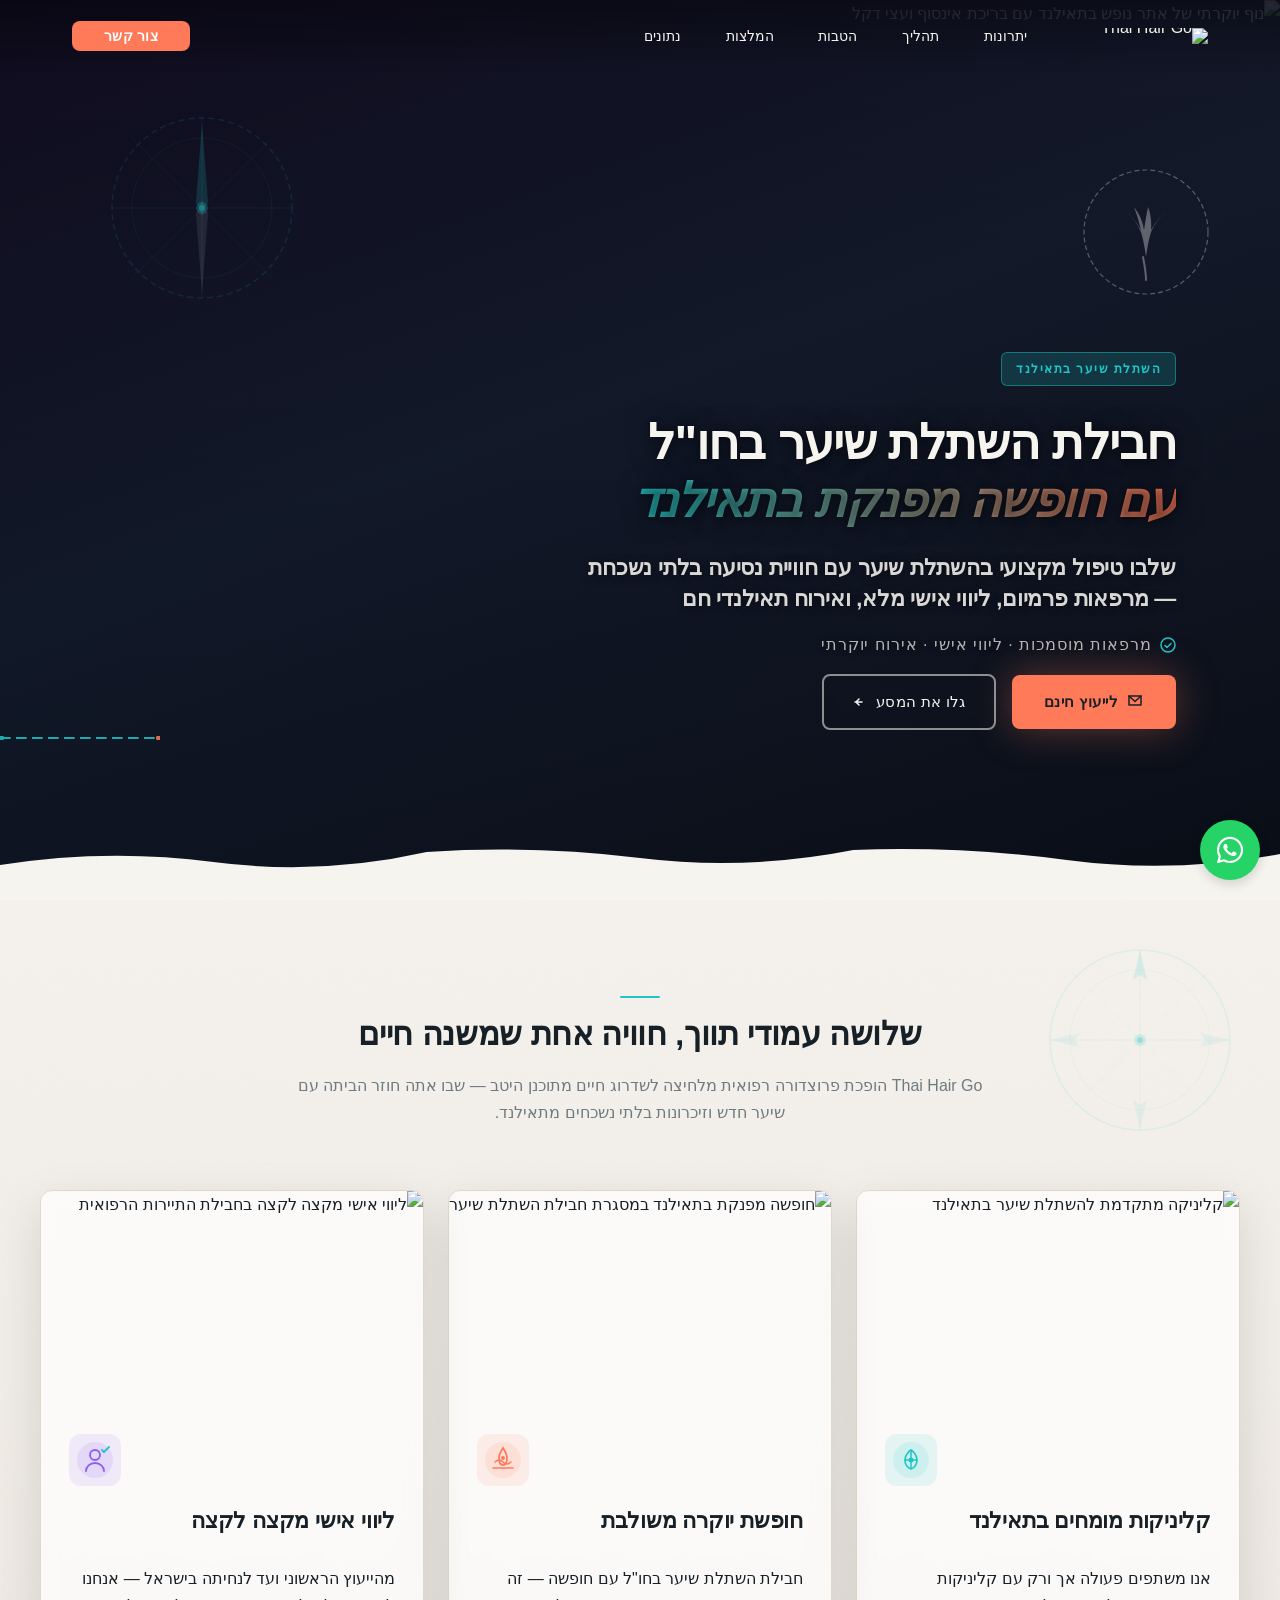
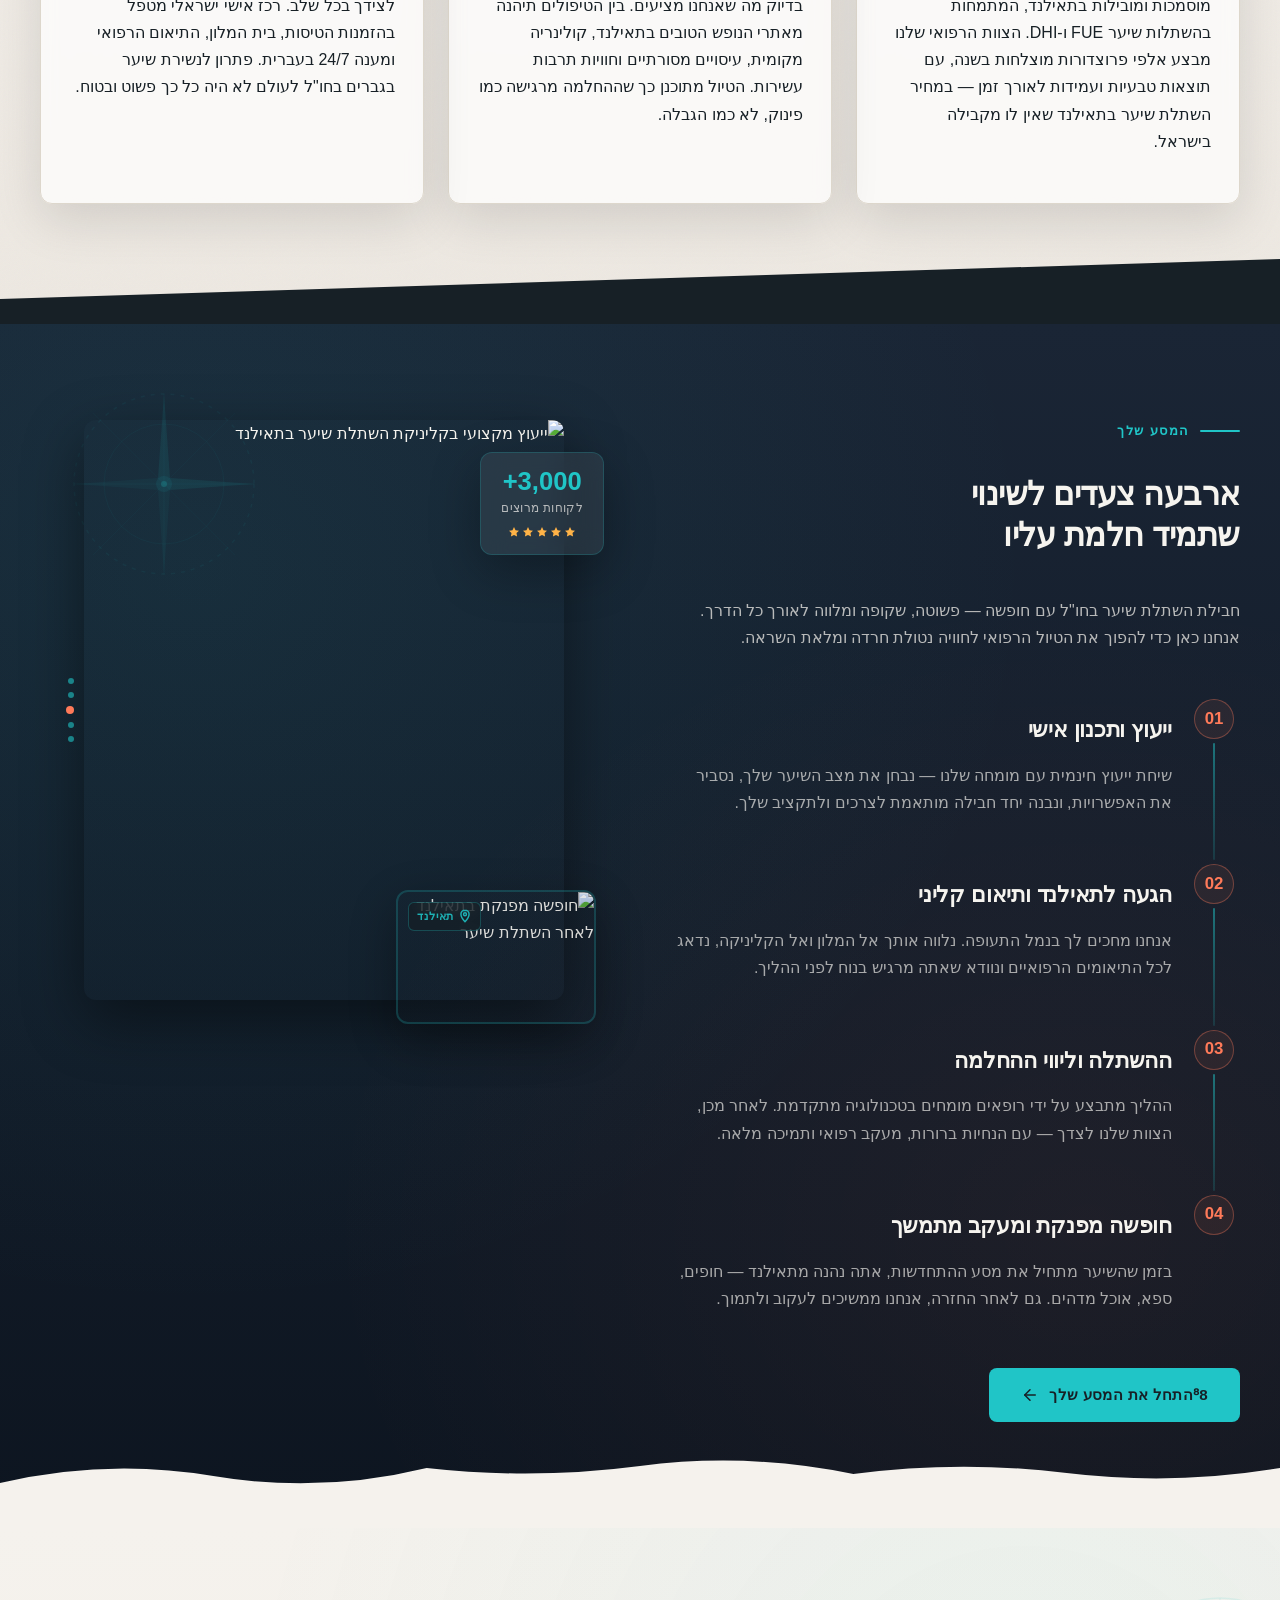
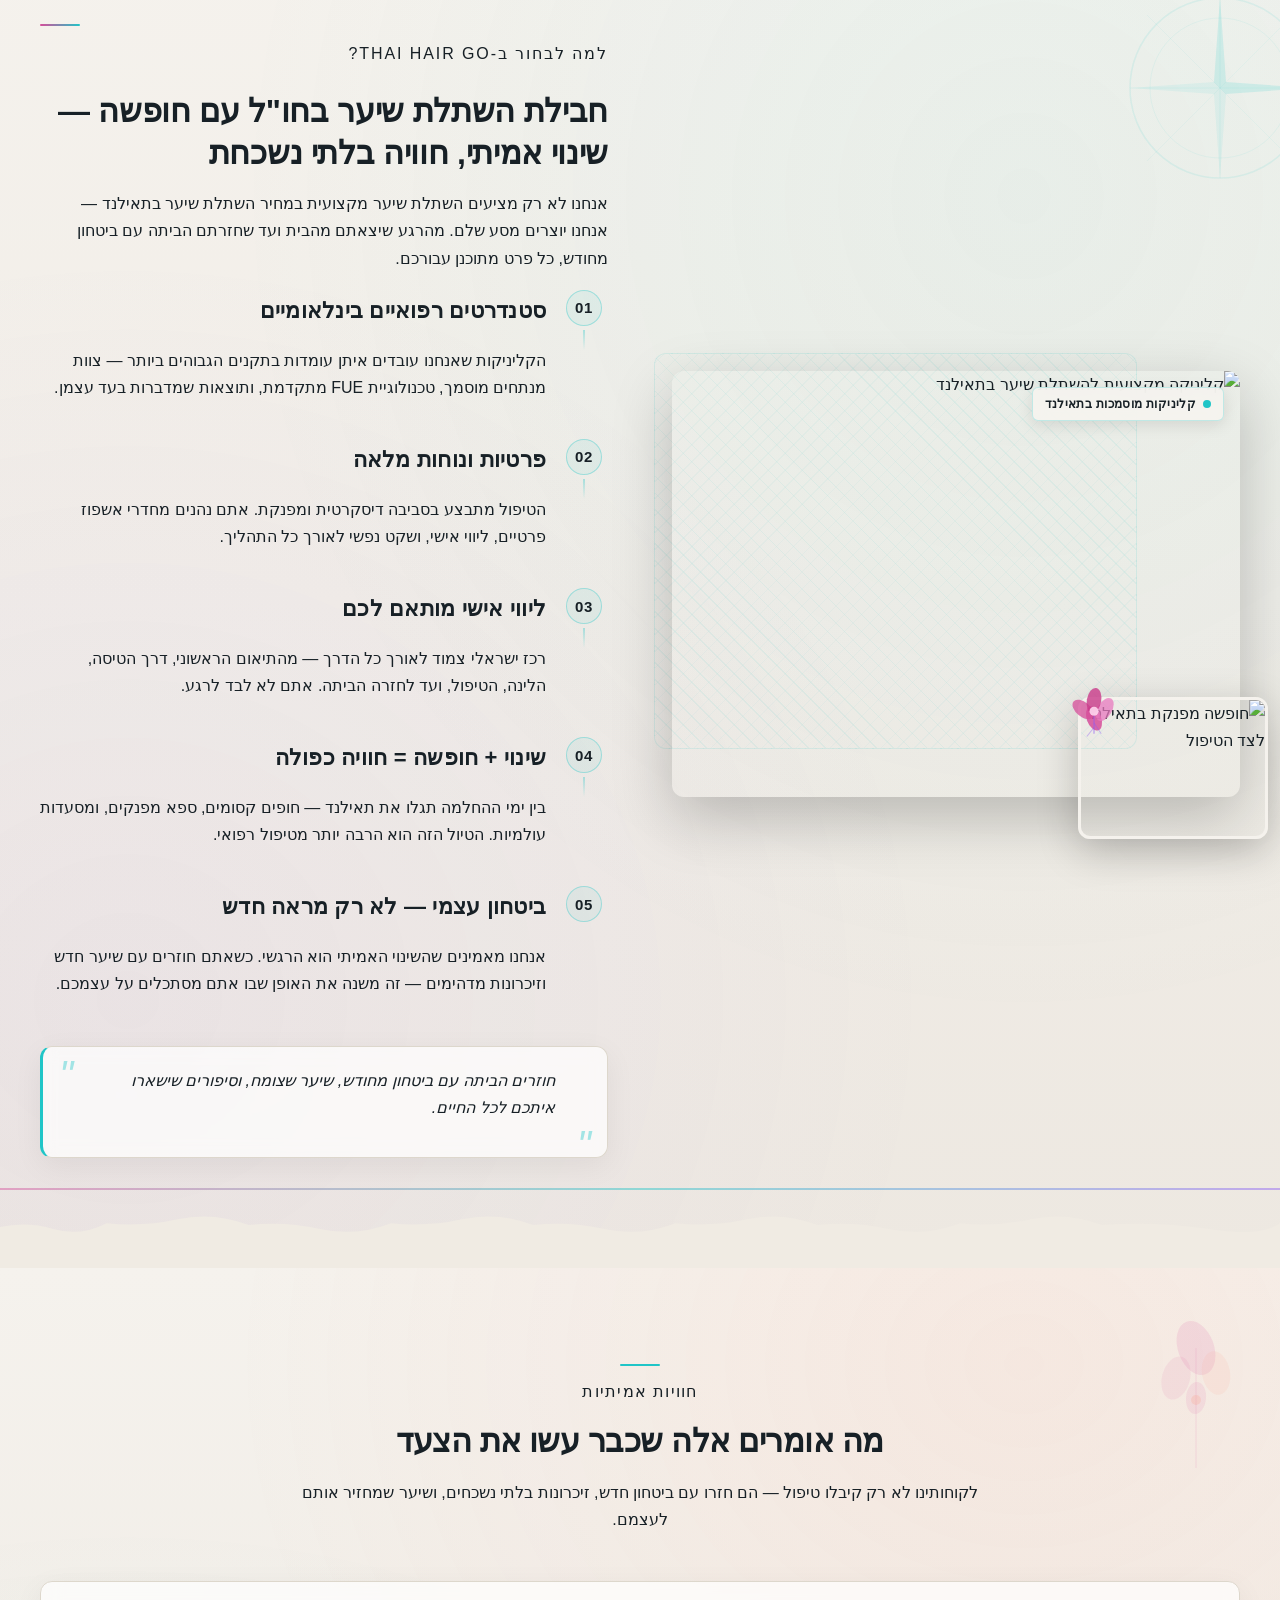
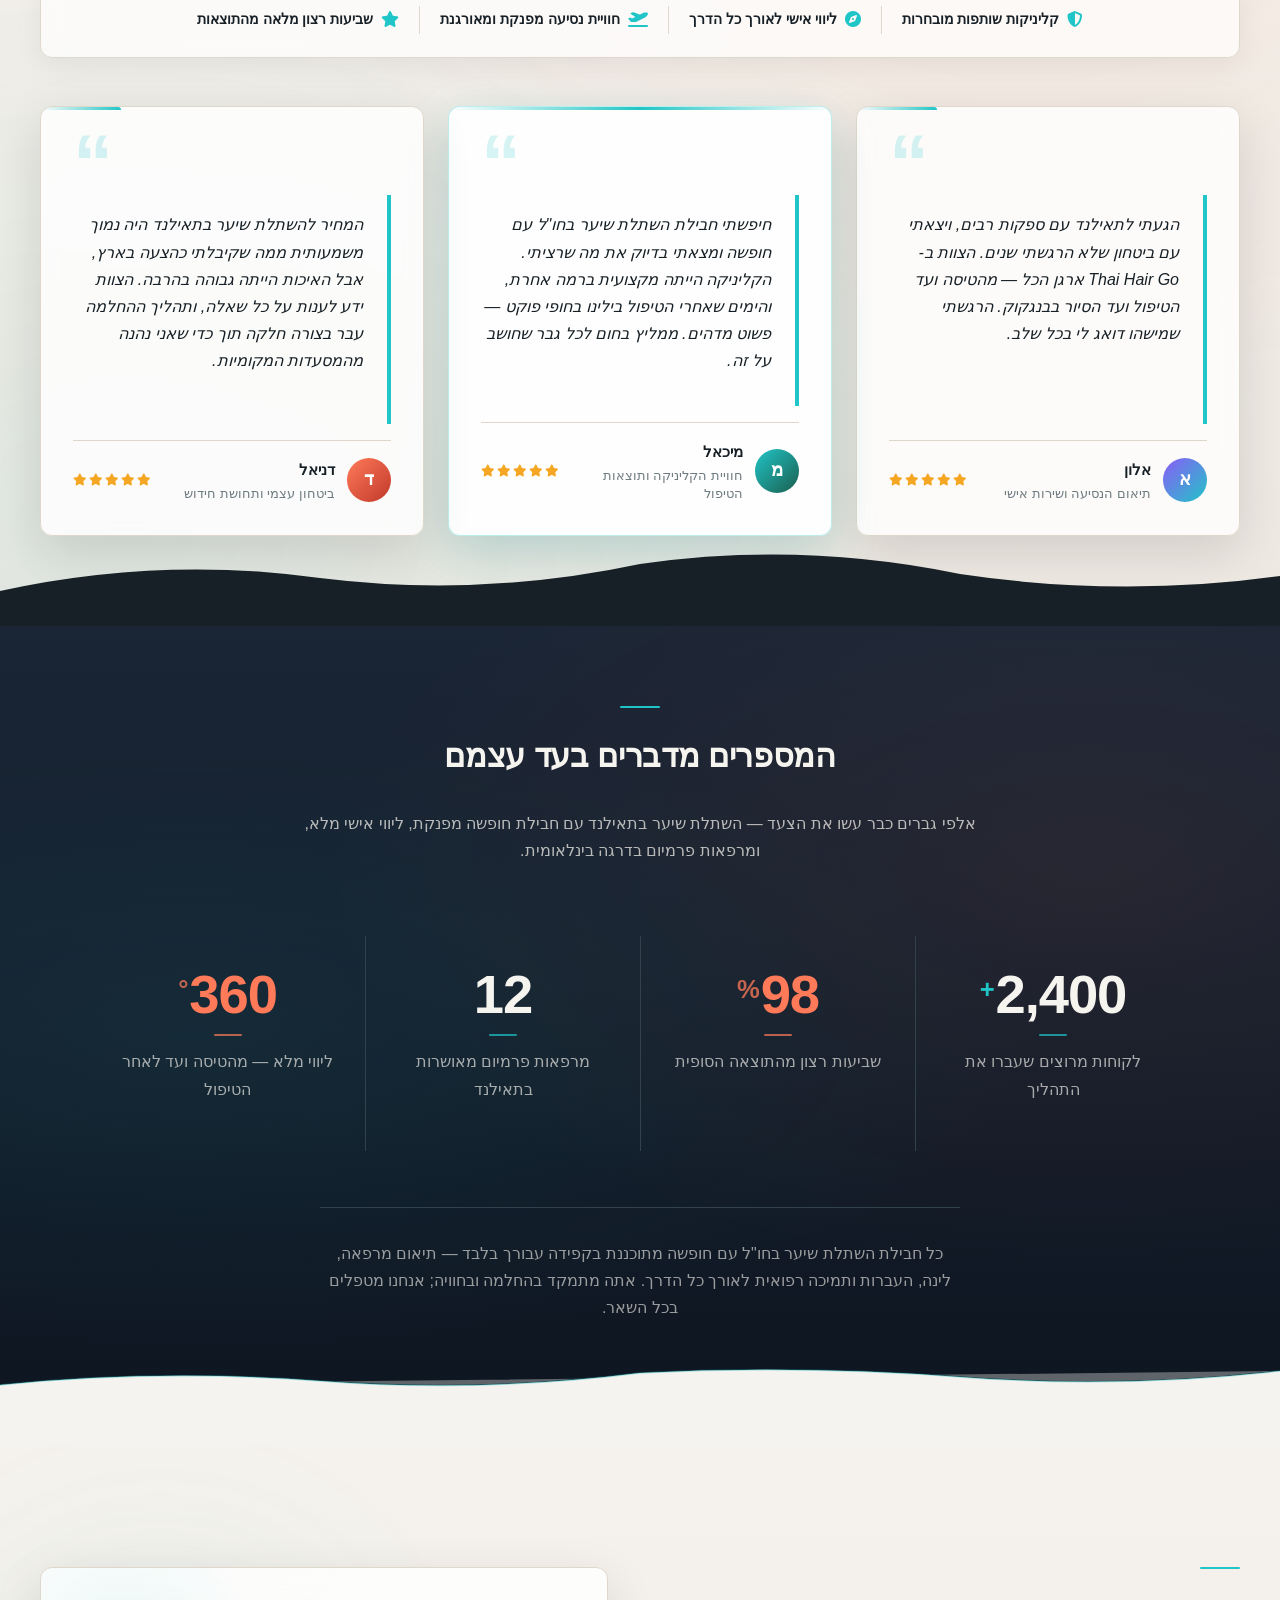
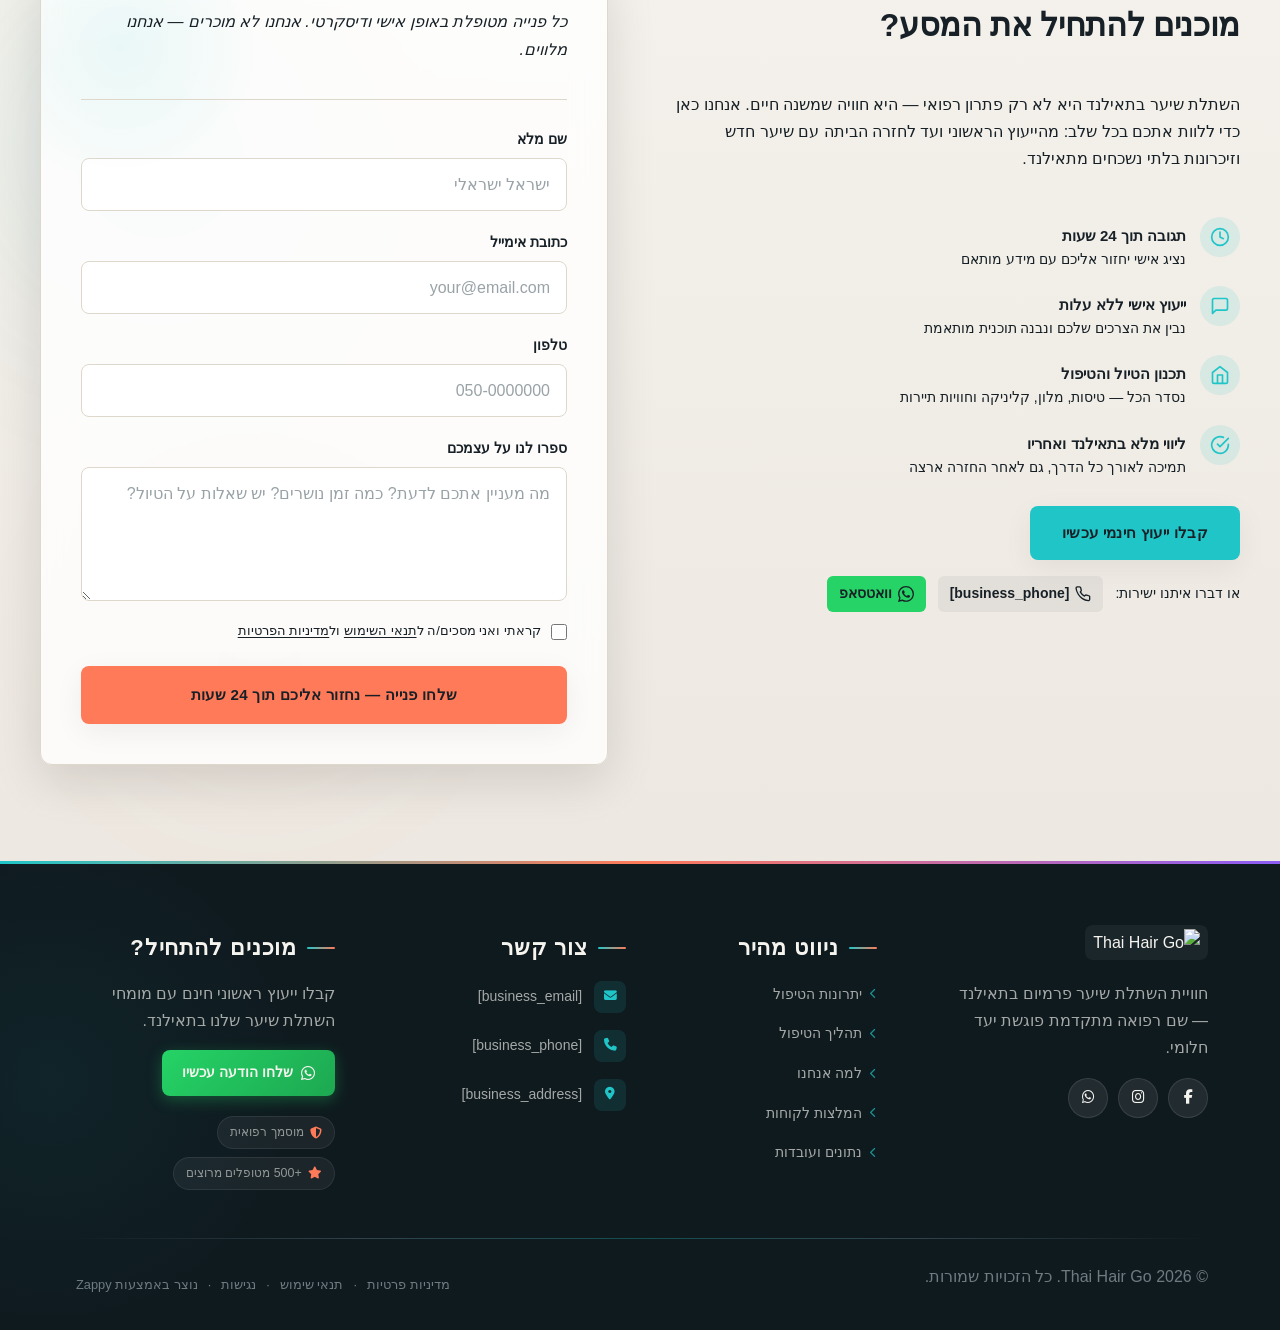
==== commit f0406ef6: "Incremental sync: 1 page(s) — update_text" ====
--- a/index.html
+++ b/index.html
@@ -978,7 +978,7 @@
       <div class="process-steps">
 
         <!-- Step 1 -->
-        <div class="process-step">
+        <div class="process-step" data-grid-item-index="0">
           <div class="step-left-rail">
             <div class="step-number">01</div>
             <div class="step-connector"></div>
@@ -990,7 +990,7 @@
         </div>
 
         <!-- Step 2 -->
-        <div class="process-step">
+        <div class="process-step" data-grid-item-index="1">
           <div class="step-left-rail">
             <div class="step-number">02</div>
             <div class="step-connector"></div>
@@ -1002,7 +1002,7 @@
         </div>
 
         <!-- Step 3 -->
-        <div class="process-step">
+        <div class="process-step" data-grid-item-index="2">
           <div class="step-left-rail">
             <div class="step-number">03</div>
             <div class="step-connector"></div>
@@ -1014,7 +1014,7 @@
         </div>
 
         <!-- Step 4 -->
-        <div class="process-step process-step--last">
+        <div class="process-step process-step--last" data-grid-item-index="3">
           <div class="step-left-rail">
             <div class="step-number">04</div>
           </div>
@@ -1027,17 +1027,17 @@
       </div>
       <!-- End Steps -->
 
-      <a href="#contact" class="process-cta-btn">
-        <span>התחל את המסע שלך</span>
+      <p class="zappy-editable"><a href="#contact" class="process-cta-btn" data-element-type="button" data-element-id="btn-1778061493654-06sripbhd" data-native-element="true" style="outline: none;">
+        <span>⁸8התחל את המסע שלך</span>
         <svg data-element-type="icon" data-icon-type="svg" width="18" height="18" viewBox="0 0 24 24" fill="none" stroke="currentColor" stroke-width="2" stroke-linecap="round" stroke-linejoin="round" aria-hidden="true"><line x1="19" y1="12" x2="5" y2="12"></line><polyline points="12 19 5 12 12 5"></polyline></svg>
       </a>
-    </div>
+    </p></div>
 
     <!-- RIGHT (END) column: imagery -->
     <div class="process-image-col">
       <div class="process-image-wrapper">
         <figure class="process-main-image-fig">
-          <img data-placeholder="index-process-image-1" data-context="A premium medical tourism scene in Thailand: a modern, immaculate hair transplant clinic interior with natural wood accents and tropical plants, a confident male patient consulting with a friendly Thai doctor in a white coat, warm golden afternoon light streaming through large windows, lush greenery visible outside, luxurious yet medically professional atmosphere, editorial photography style with natural color grading" width="520" height="680" src="/assets/site-index-process-image-1.webp" alt="ייעוץ מקצועי בקליניקת השתלת שיער בתאילנד" class="process-main-img">
+          <img data-placeholder="index-process-image-1" data-context="A premium medical tourism scene in Thailand: a modern, immaculate hair transplant clinic interior with natural wood accents and tropical plants, a confident male patient consulting with a friendly Thai doctor in a white coat, warm golden afternoon light streaming through large windows, lush greenery visible outside, luxurious yet medically professional atmosphere, editorial photography style with natural color grading" width="520" height="680" src="/assets/site-index-process-image-1.webp" alt="ייעוץ מקצועי בקליניקת השתלת שיער בתאילנד" class="process-main-img" data-element-type="image" data-element-id="img-1778061493659-73wh0ilw9" style="">
         </figure>
 
         <!-- Decorative route-map dots -->
@@ -1051,7 +1051,7 @@
 
         <!-- Secondary tile peeking from bottom-end corner -->
         <figure class="process-secondary-fig">
-          <img data-placeholder="index-process-image-2" data-context="An aerial view of a stunning Thai tropical beach resort with turquoise water, white sand, and lush palm trees, a man relaxing on a sun lounger with a peaceful expression, luxury vacation atmosphere, warm sunlight, premium travel photography, natural color grading" width="220" height="160" src="/assets/site-index-process-image-2.webp" alt="חופשה מפנקת בתאילנד לאחר השתלת שיער" class="process-secondary-img">
+          <img data-placeholder="index-process-image-2" data-context="An aerial view of a stunning Thai tropical beach resort with turquoise water, white sand, and lush palm trees, a man relaxing on a sun lounger with a peaceful expression, luxury vacation atmosphere, warm sunlight, premium travel photography, natural color grading" width="220" height="160" src="/assets/site-index-process-image-2.webp" alt="חופשה מפנקת בתאילנד לאחר השתלת שיער" class="process-secondary-img" data-element-type="image" data-element-id="img-1778061493659-7ak3alfqo" style="">
           <div class="secondary-tile-badge">
             <svg data-element-type="icon" data-icon-type="svg" width="14" height="14" viewBox="0 0 24 24" fill="none" stroke="currentColor" stroke-width="2.5" stroke-linecap="round" stroke-linejoin="round" aria-hidden="true"><path d="M12 2C8.13 2 5 5.13 5 9c0 5.25 7 13 7 13s7-7.75 7-13c0-3.87-3.13-7-7-7z"></path><circle cx="12" cy="9" r="2.5"></circle></svg>
             <span>תאילנד</span>
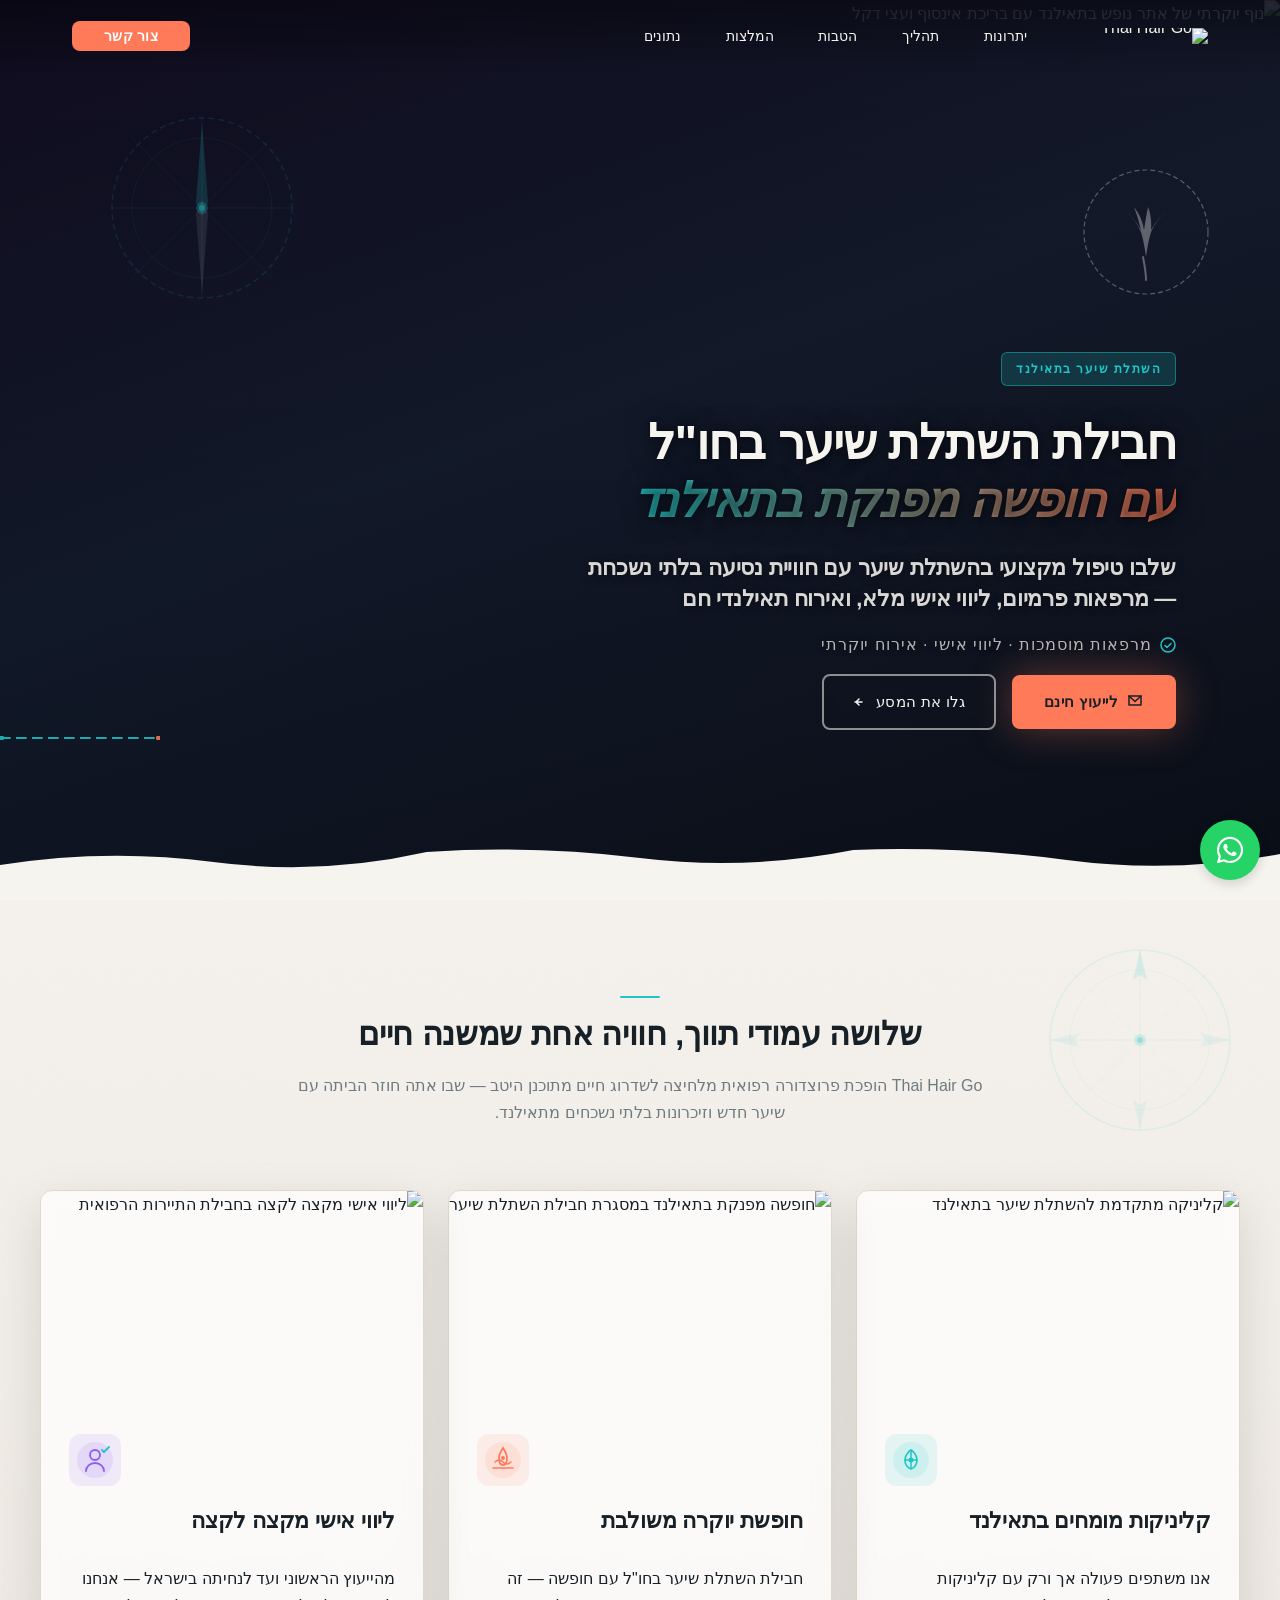
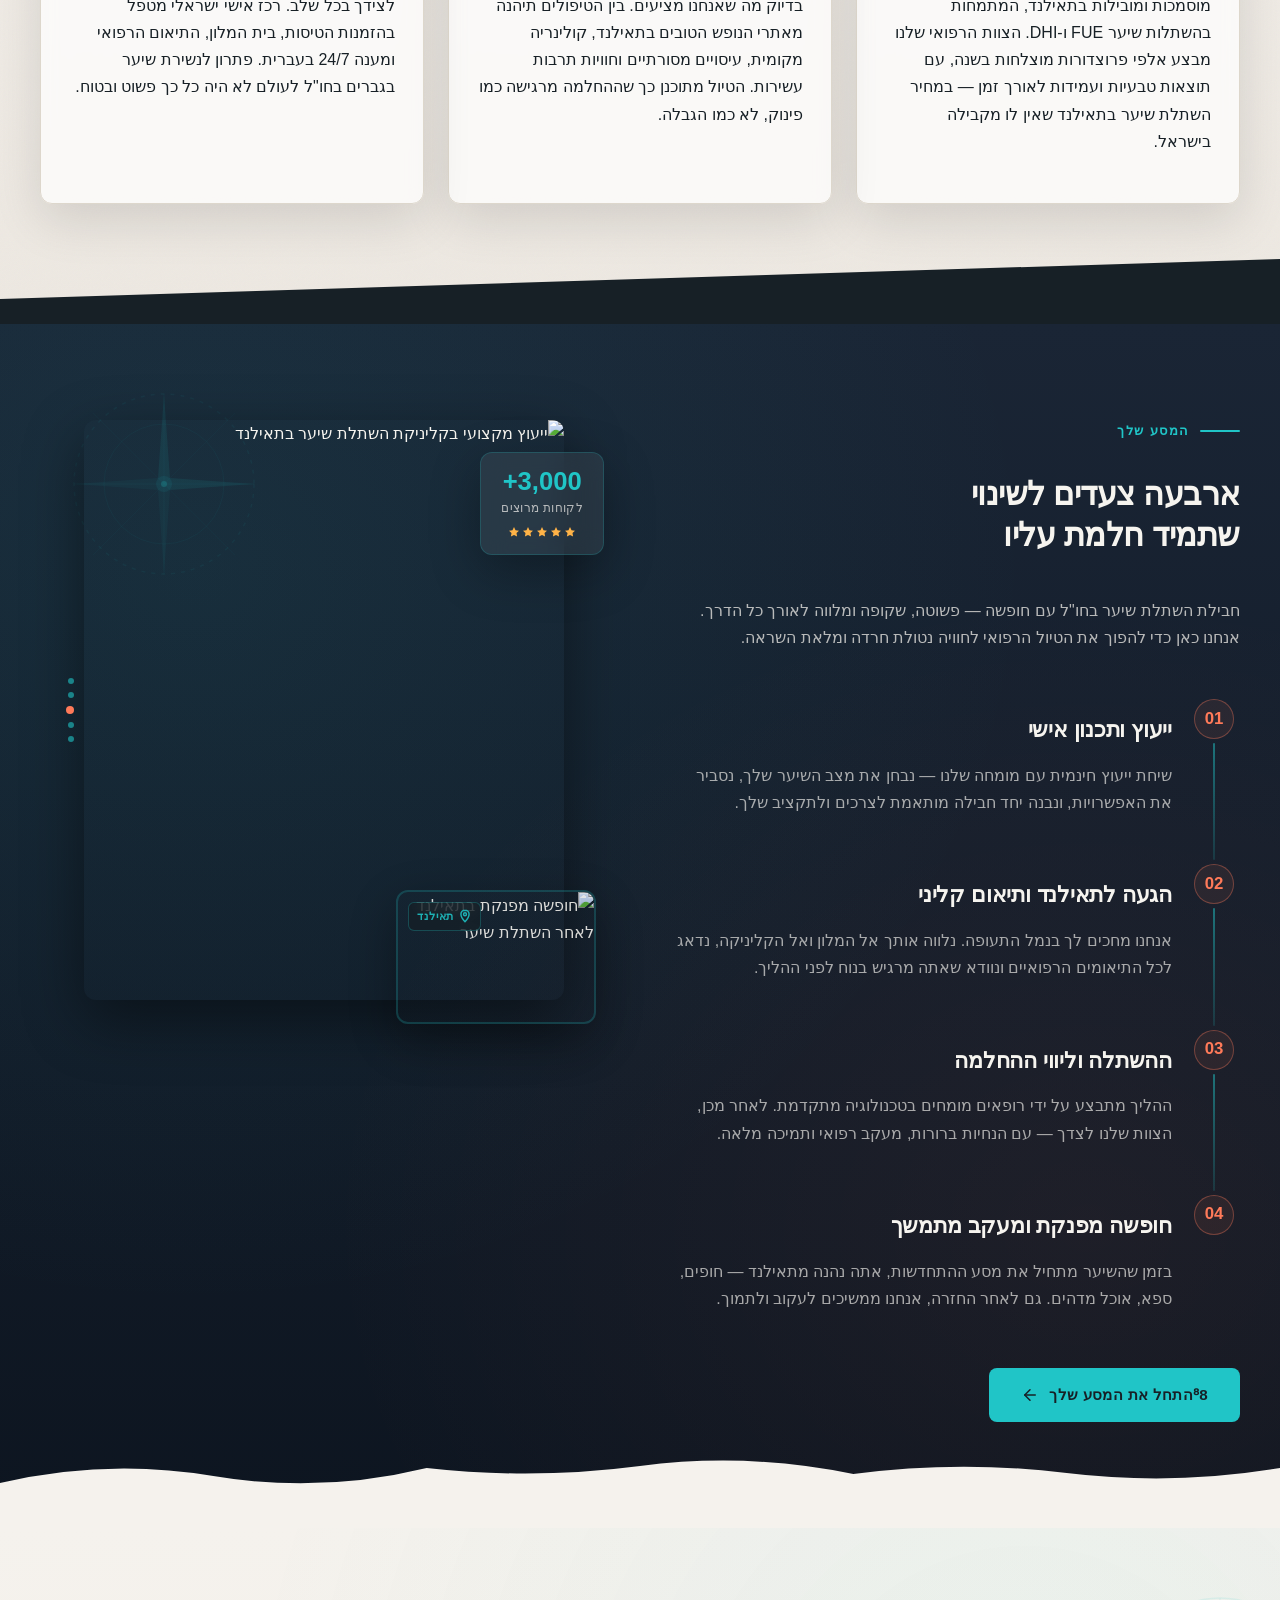
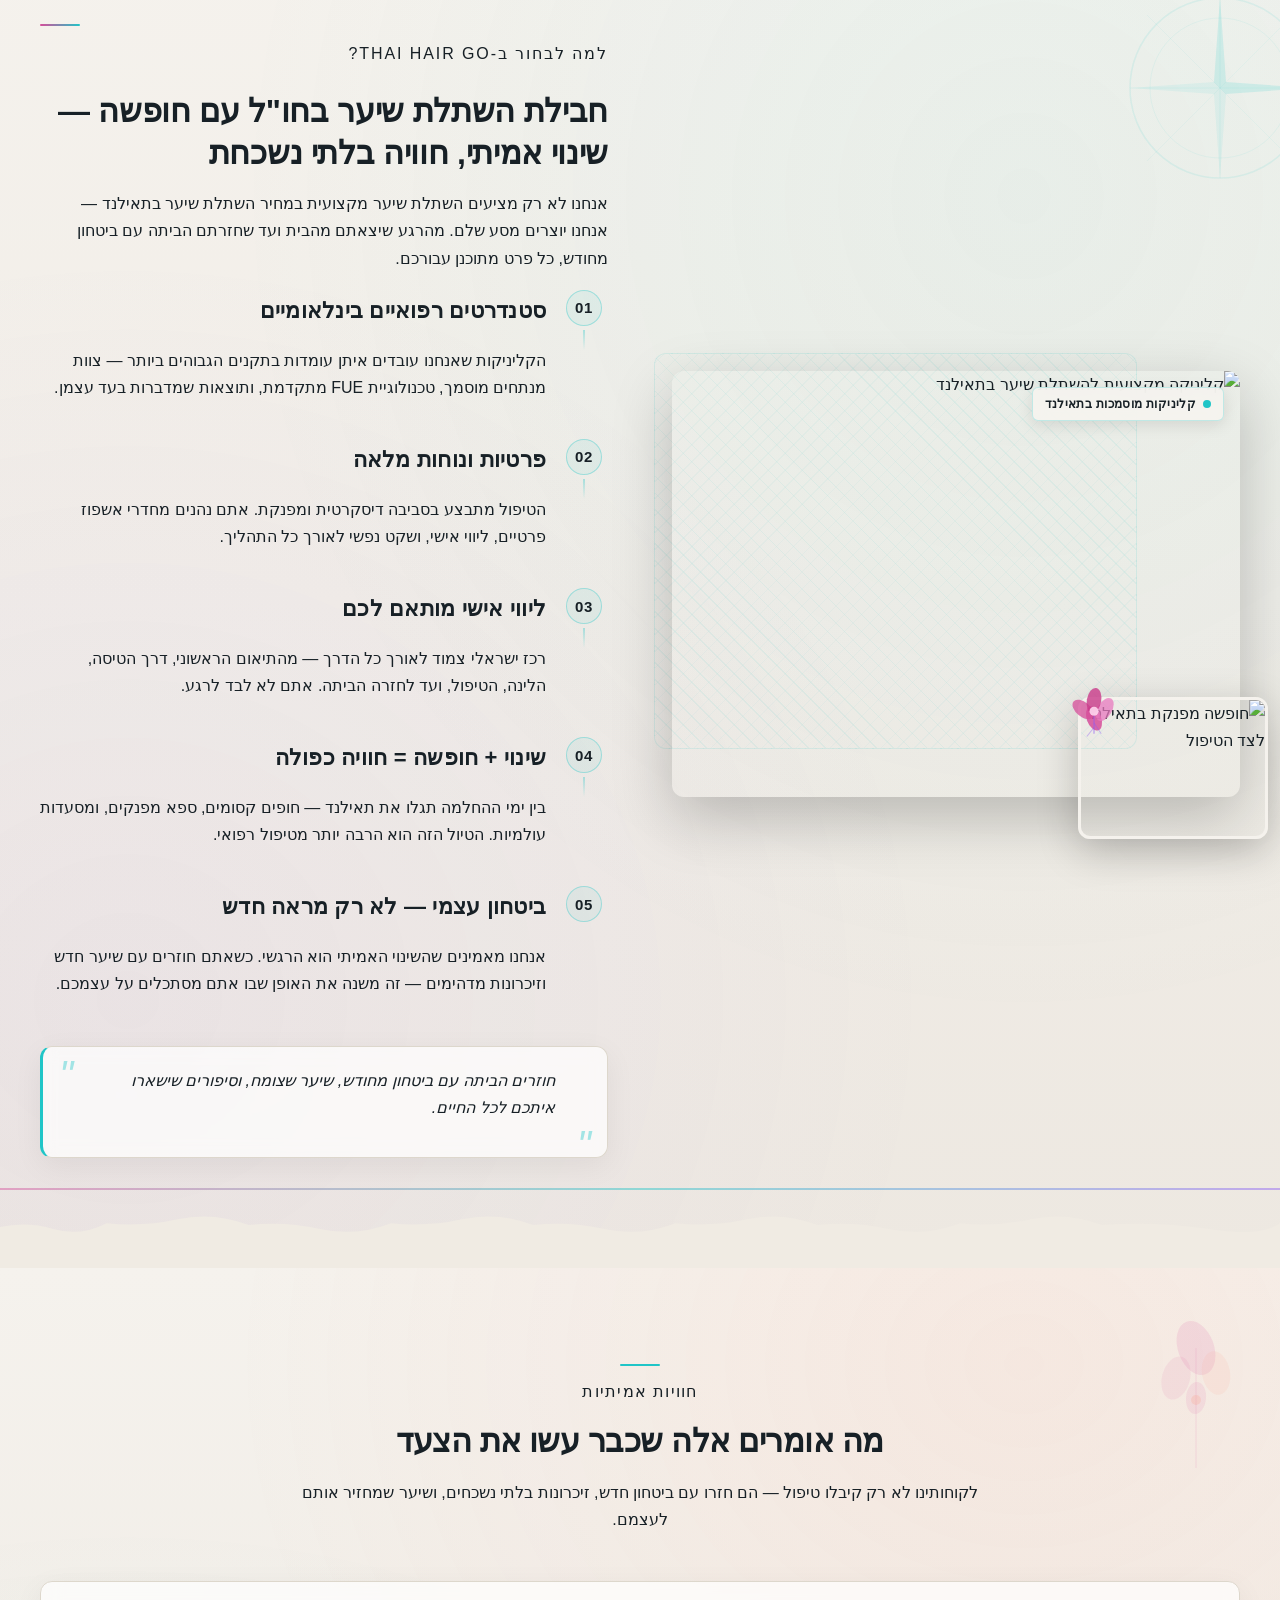
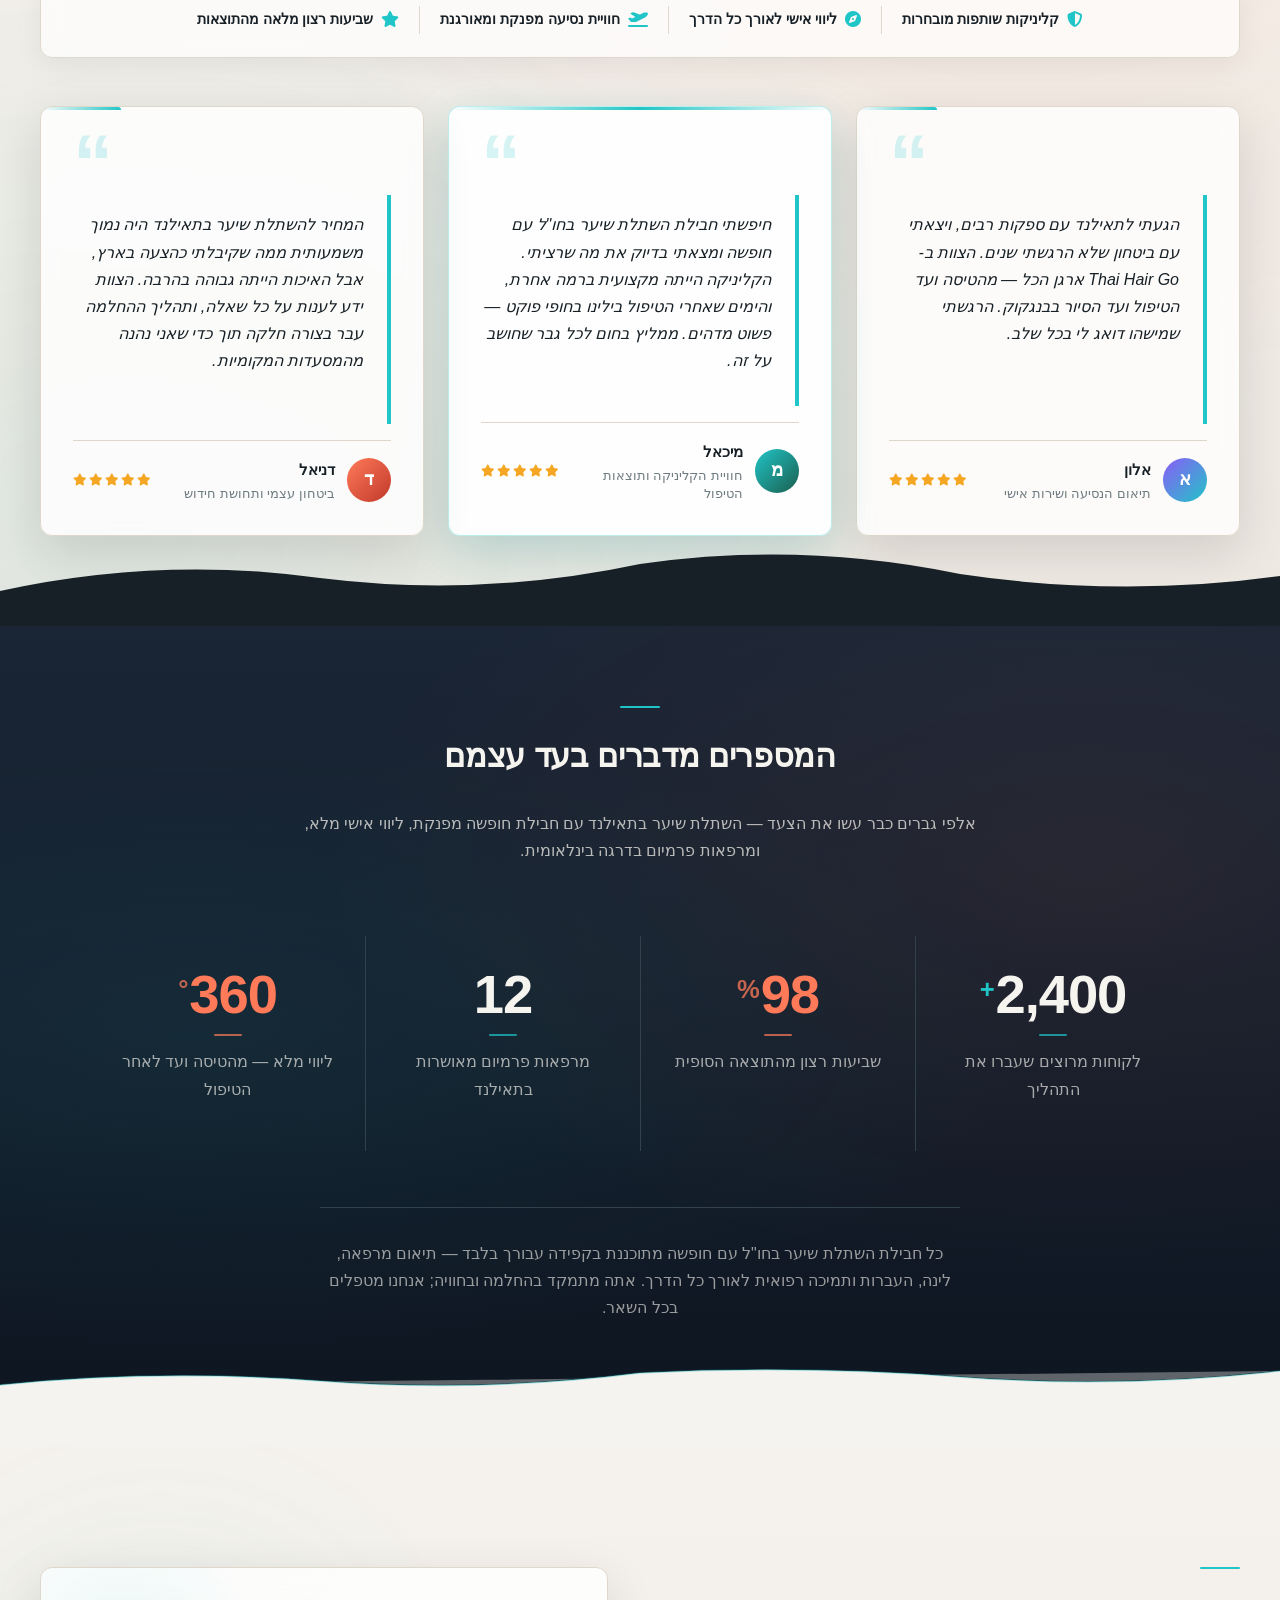
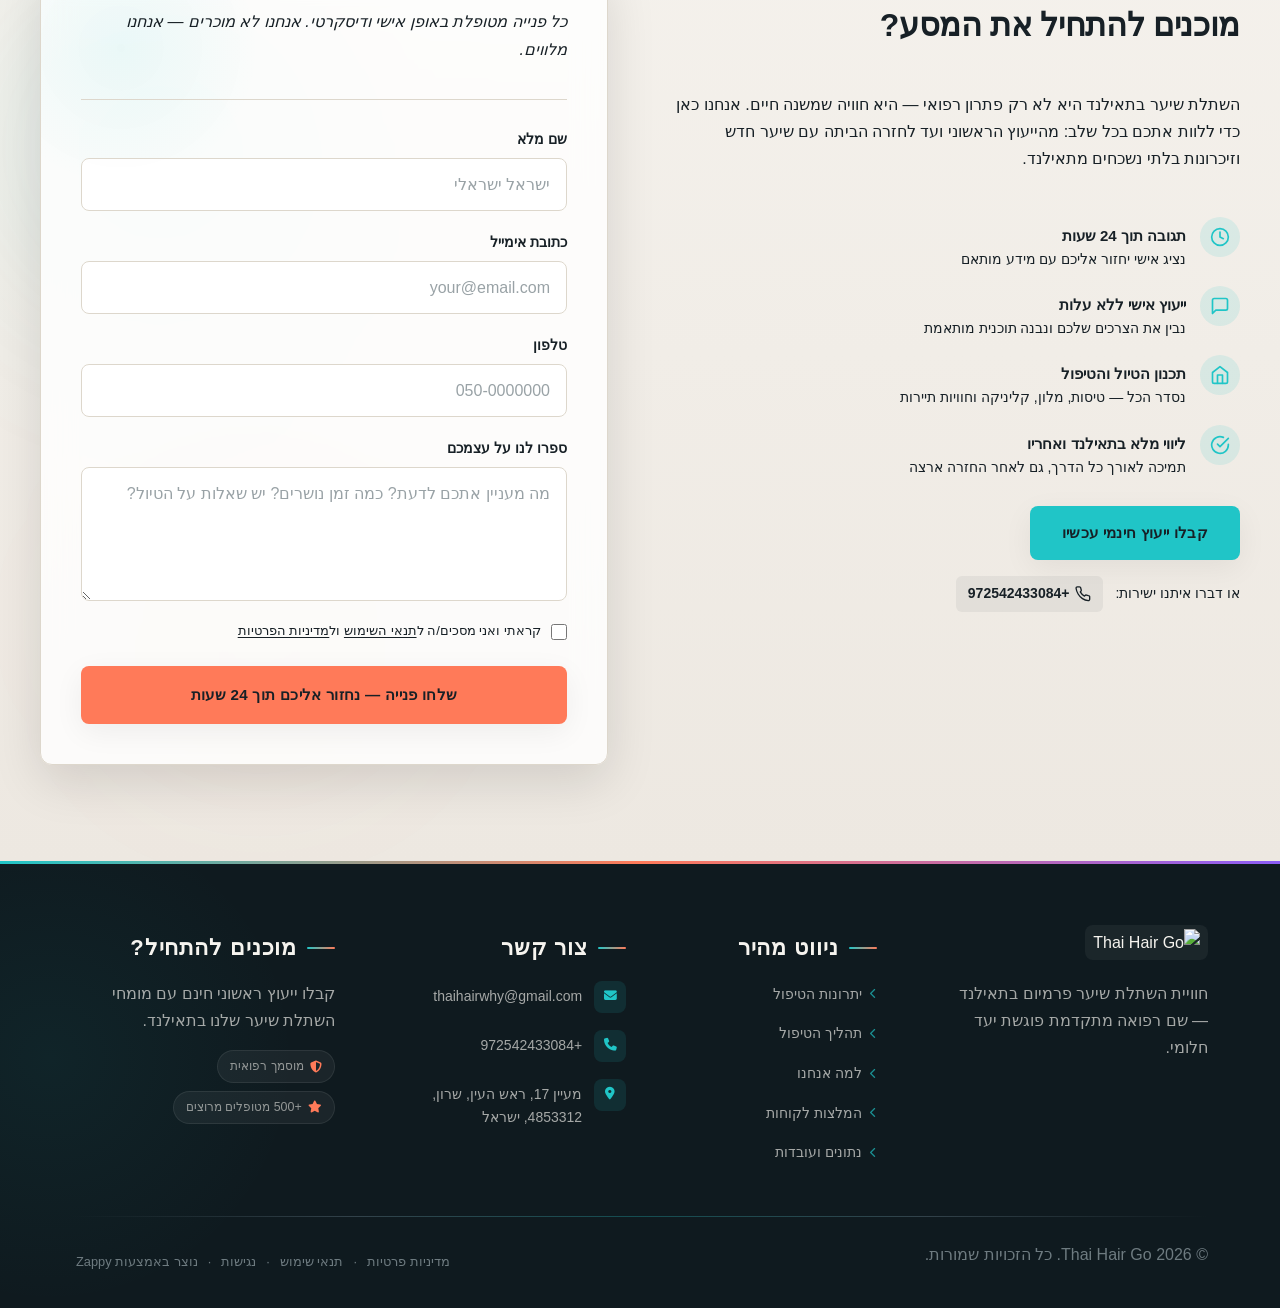
==== commit 21d1abd0: "Background sync: Progressive GitHub Sync" ====
--- a/index.html
+++ b/index.html
@@ -346,7 +346,7 @@
     </svg>
   </button>
 
-  <button class="phone-header-btn" data-phone="+972-000-0000" aria-label="Call">
+  <button class="phone-header-btn" data-phone="+972542433084" aria-label="Call">
     <svg width="20" height="20" viewBox="0 0 24 24" fill="currentColor">
       <path d="M22 16.92v3a2 2 0 0 1-2.18 2 19.79 19.79 0 0 1-8.63-3.07 19.5 19.5 0 0 1-6-6 19.79 19.79 0 0 1-3.07-8.67A2 2 0 0 1 4.11 2h3a2 2 0 0 1 2 1.72 12.84 12.84 0 0 0 .7 2.81 2 2 0 0 1-.45 2.11L8.09 9.91a16 16 0 0 0 6 6l1.27-1.27a2 2 0 0 1 2.11-.45 12.84 12.84 0 0 0 2.81.7A2 2 0 0 1 22 16.92z"></path>
     </svg>
@@ -749,7 +749,7 @@
         const phoneLinks = document.querySelectorAll('a[href^="tel:"]');
         const phoneNumber = phoneLinks.length > 0 
           ? phoneLinks[0].getAttribute('href').replace('tel:', '')
-          : '[business_phone]';
+          : '+972542433084';
         
         window.location.href = 'tel:' + phoneNumber;
         console.log('[Navbar] Phone button clicked');
@@ -1037,7 +1037,7 @@
     <div class="process-image-col">
       <div class="process-image-wrapper">
         <figure class="process-main-image-fig">
-          <img data-placeholder="index-process-image-1" data-context="A premium medical tourism scene in Thailand: a modern, immaculate hair transplant clinic interior with natural wood accents and tropical plants, a confident male patient consulting with a friendly Thai doctor in a white coat, warm golden afternoon light streaming through large windows, lush greenery visible outside, luxurious yet medically professional atmosphere, editorial photography style with natural color grading" width="520" height="680" src="/assets/site-index-process-image-1.webp" alt="ייעוץ מקצועי בקליניקת השתלת שיער בתאילנד" class="process-main-img" data-element-type="image" data-element-id="img-1778061493659-73wh0ilw9" style="">
+          <img data-placeholder="index-process-image-1" data-context="A premium medical tourism scene in Thailand: a modern, immaculate hair transplant clinic interior with natural wood accents and tropical plants, a confident male patient consulting with a friendly Thai doctor in a white coat, warm golden afternoon light streaming through large windows, lush greenery visible outside, luxurious yet medically professional atmosphere, editorial photography style with natural color grading" width="520" height="680" src="/assets/site-index-process-image-1.webp" alt="ייעוץ מקצועי בקליניקת השתלת שיער בתאילנד" class="process-main-img" data-element-type="image" data-element-id="img-1778061493659-73wh0ilw9" >
         </figure>
 
         <!-- Decorative route-map dots -->
@@ -1051,7 +1051,7 @@
 
         <!-- Secondary tile peeking from bottom-end corner -->
         <figure class="process-secondary-fig">
-          <img data-placeholder="index-process-image-2" data-context="An aerial view of a stunning Thai tropical beach resort with turquoise water, white sand, and lush palm trees, a man relaxing on a sun lounger with a peaceful expression, luxury vacation atmosphere, warm sunlight, premium travel photography, natural color grading" width="220" height="160" src="/assets/site-index-process-image-2.webp" alt="חופשה מפנקת בתאילנד לאחר השתלת שיער" class="process-secondary-img" data-element-type="image" data-element-id="img-1778061493659-7ak3alfqo" style="">
+          <img data-placeholder="index-process-image-2" data-context="An aerial view of a stunning Thai tropical beach resort with turquoise water, white sand, and lush palm trees, a man relaxing on a sun lounger with a peaceful expression, luxury vacation atmosphere, warm sunlight, premium travel photography, natural color grading" width="220" height="160" src="/assets/site-index-process-image-2.webp" alt="חופשה מפנקת בתאילנד לאחר השתלת שיער" class="process-secondary-img" data-element-type="image" data-element-id="img-1778061493659-7ak3alfqo" >
           <div class="secondary-tile-badge">
             <svg data-element-type="icon" data-icon-type="svg" width="14" height="14" viewBox="0 0 24 24" fill="none" stroke="currentColor" stroke-width="2.5" stroke-linecap="round" stroke-linejoin="round" aria-hidden="true"><path d="M12 2C8.13 2 5 5.13 5 9c0 5.25 7 13 7 13s7-7.75 7-13c0-3.87-3.13-7-7-7z"></path><circle cx="12" cy="9" r="2.5"></circle></svg>
             <span>תאילנד</span>
@@ -1457,11 +1457,11 @@
         <a href="#contact-form" class="contact-btn-primary">קבלו ייעוץ חינמי עכשיו</a>
         <div class="contact-direct-line">
           <span class="contact-direct-label">או דברו איתנו ישירות:</span>
-          <a href="tel:[business_phone]" class="contact-phone-link">
+          <a href="tel:+972542433084" class="contact-phone-link">
             <svg data-element-type="icon" data-icon-type="svg" width="16" height="16" viewBox="0 0 24 24" fill="none" stroke="currentColor" stroke-width="2" stroke-linecap="round" stroke-linejoin="round" aria-hidden="true"><path d="M22 16.92v3a2 2 0 0 1-2.18 2 19.79 19.79 0 0 1-8.63-3.07A19.5 19.5 0 0 1 4.69 12 19.79 19.79 0 0 1 1.61 3.4 2 2 0 0 1 3.6 1.22h3a2 2 0 0 1 2 1.72c.127.96.361 1.903.7 2.81a2 2 0 0 1-.45 2.11L7.91 8.8a16 16 0 0 0 6.29 6.29l.95-.95a2 2 0 0 1 2.11-.45c.907.339 1.85.573 2.81.7A2 2 0 0 1 22 16.92z"></path></svg>
-            [business_phone]
+            +972542433084
           </a>
-          <a href="https://wa.me/[whatsapp_handle]" target="_blank" rel="noopener noreferrer" class="contact-whatsapp-link">
+          <a href="#" target="_blank" rel="noopener noreferrer" class="contact-whatsapp-link" style="display:none !important;">
             <svg data-element-type="icon" data-icon-type="svg" width="16" height="16" viewBox="0 0 24 24" fill="currentColor" aria-hidden="true"><path d="M17.472 14.382c-.297-.149-1.758-.867-2.03-.967-.273-.099-.471-.148-.67.15-.197.297-.767.966-.94 1.164-.173.199-.347.223-.644.075-.297-.15-1.255-.463-2.39-1.475-.883-.788-1.48-1.761-1.653-2.059-.173-.297-.018-.458.13-.606.134-.133.298-.347.446-.52.149-.174.198-.298.298-.497.099-.198.05-.371-.025-.52-.075-.149-.669-1.612-.916-2.207-.242-.579-.487-.5-.669-.51-.173-.008-.371-.01-.57-.01-.198 0-.52.074-.792.372-.272.297-1.04 1.016-1.04 2.479 0 1.462 1.065 2.875 1.213 3.074.149.198 2.096 3.2 5.077 4.487.709.306 1.262.489 1.694.625.712.227 1.36.195 1.871.118.571-.085 1.758-.719 2.006-1.413.248-.694.248-1.289.173-1.413-.074-.124-.272-.198-.57-.347m-5.421 7.403h-.004a9.87 9.87 0 0 1-5.031-1.378l-.361-.214-3.741.982.998-3.648-.235-.374a9.86 9.86 0 0 1-1.51-5.26c.001-5.45 4.436-9.884 9.888-9.884 2.64 0 5.122 1.03 6.988 2.898a9.825 9.825 0 0 1 2.893 6.994c-.003 5.45-4.437 9.884-9.885 9.884m8.413-18.297A11.815 11.815 0 0 0 12.05 0C5.495 0 .16 5.335.157 11.892c0 2.096.547 4.142 1.588 5.945L.057 24l6.305-1.654a11.882 11.882 0 0 0 5.683 1.448h.005c6.554 0 11.89-5.335 11.893-11.893a11.821 11.821 0 0 0-3.48-8.413Z"></path></svg>
             וואטסאפ
           </a>
@@ -1524,9 +1524,9 @@
           </div>
           <p class="footer-tagline">חוויית השתלת שיער פרמיום בתאילנד — שם רפואה מתקדמת פוגשת יעד חלומי.</p>
           <div class="footer-social">
-            <a href="[facebook_handle]" aria-label="Facebook" class="social-link"><i class="fab fa-facebook-f"></i></a>
-            <a href="[instagram_handle]" aria-label="Instagram" class="social-link"><i class="fab fa-instagram"></i></a>
-            <a href="[whatsapp_handle]" aria-label="WhatsApp" class="social-link"><i class="fab fa-whatsapp"></i></a>
+            <a href="#" aria-label="Facebook" class="social-link" style="display:none !important;"><i class="fab fa-facebook-f"></i></a>
+            <a href="#" aria-label="Instagram" class="social-link" style="display:none !important;"><i class="fab fa-instagram"></i></a>
+            <a href="#" aria-label="WhatsApp" class="social-link" style="display:none !important;"><i class="fab fa-whatsapp"></i></a>
           </div>
         </div>
 
@@ -1554,14 +1554,14 @@
           <ul class="footer-contact">
             <li>
               <span class="contact-icon"><i class="fas fa-envelope"></i></span>
-              <span class="contact-text"><a href="mailto:[business_email]">[business_email]</a></span>
+              <span class="contact-text"><a href="mailto:thaihairwhy@gmail.com">thaihairwhy@gmail.com</a></span>
             </li>
             <li>
               <span class="contact-icon"><i class="fas fa-phone"></i></span>
-              <span class="contact-text"><a href="tel:[business_phone]">[business_phone]</a></span>
+              <span class="contact-text"><a href="tel:+972542433084">+972542433084</a></span>
             </li>
             <li><a href="/"><span class="contact-icon"><i class="fas fa-map-marker-alt"></i></span>
-              <span class="contact-text">[business_address]</span></a></li>
+              <span class="contact-text">מעיין 17, ראש העין, שרון, 4853312, ישראל</span></a></li>
           </ul>
         </div>
 
@@ -1572,7 +1572,7 @@
             מוכנים להתחיל?
           </h3>
           <p class="footer-trust-text">קבלו ייעוץ ראשוני חינם עם מומחי השתלת שיער שלנו בתאילנד.</p>
-          <a href="[whatsapp_handle]" class="footer-cta-btn">
+          <a href="#" class="footer-cta-btn" style="display:none !important;">
             <i class="fab fa-whatsapp"></i>
             שלחו הודעה עכשיו
           </a>
--- a/styles.css
+++ b/styles.css
@@ -7359,5 +7359,11 @@
 html:not([dir]) #mic-init-access-tool #mic-access-tool-general-button,
 html:not([dir]) ._access-icon { right: 20px !important; left: auto !important; }
 
+/* LTR: keep image on left for solution-reverse sections */
+html[dir="ltr"] .solution-item.solution-reverse .solution-image { order: -1 !important; }
+html[dir="ltr"] .solution-item.solution-reverse .solution-content { order: 1 !important; }
+html[dir="ltr"] .service-detail.service-reverse .service-detail-image { order: -1 !important; }
+html[dir="ltr"] .service-detail.service-reverse .service-detail-content { order: 1 !important; }
+
 /* Spec table BiDi fix: isolate cells so mixed LTR/RTL content renders correctly */
 .specs-table th, .specs-table td { unicode-bidi: plaintext !important; }
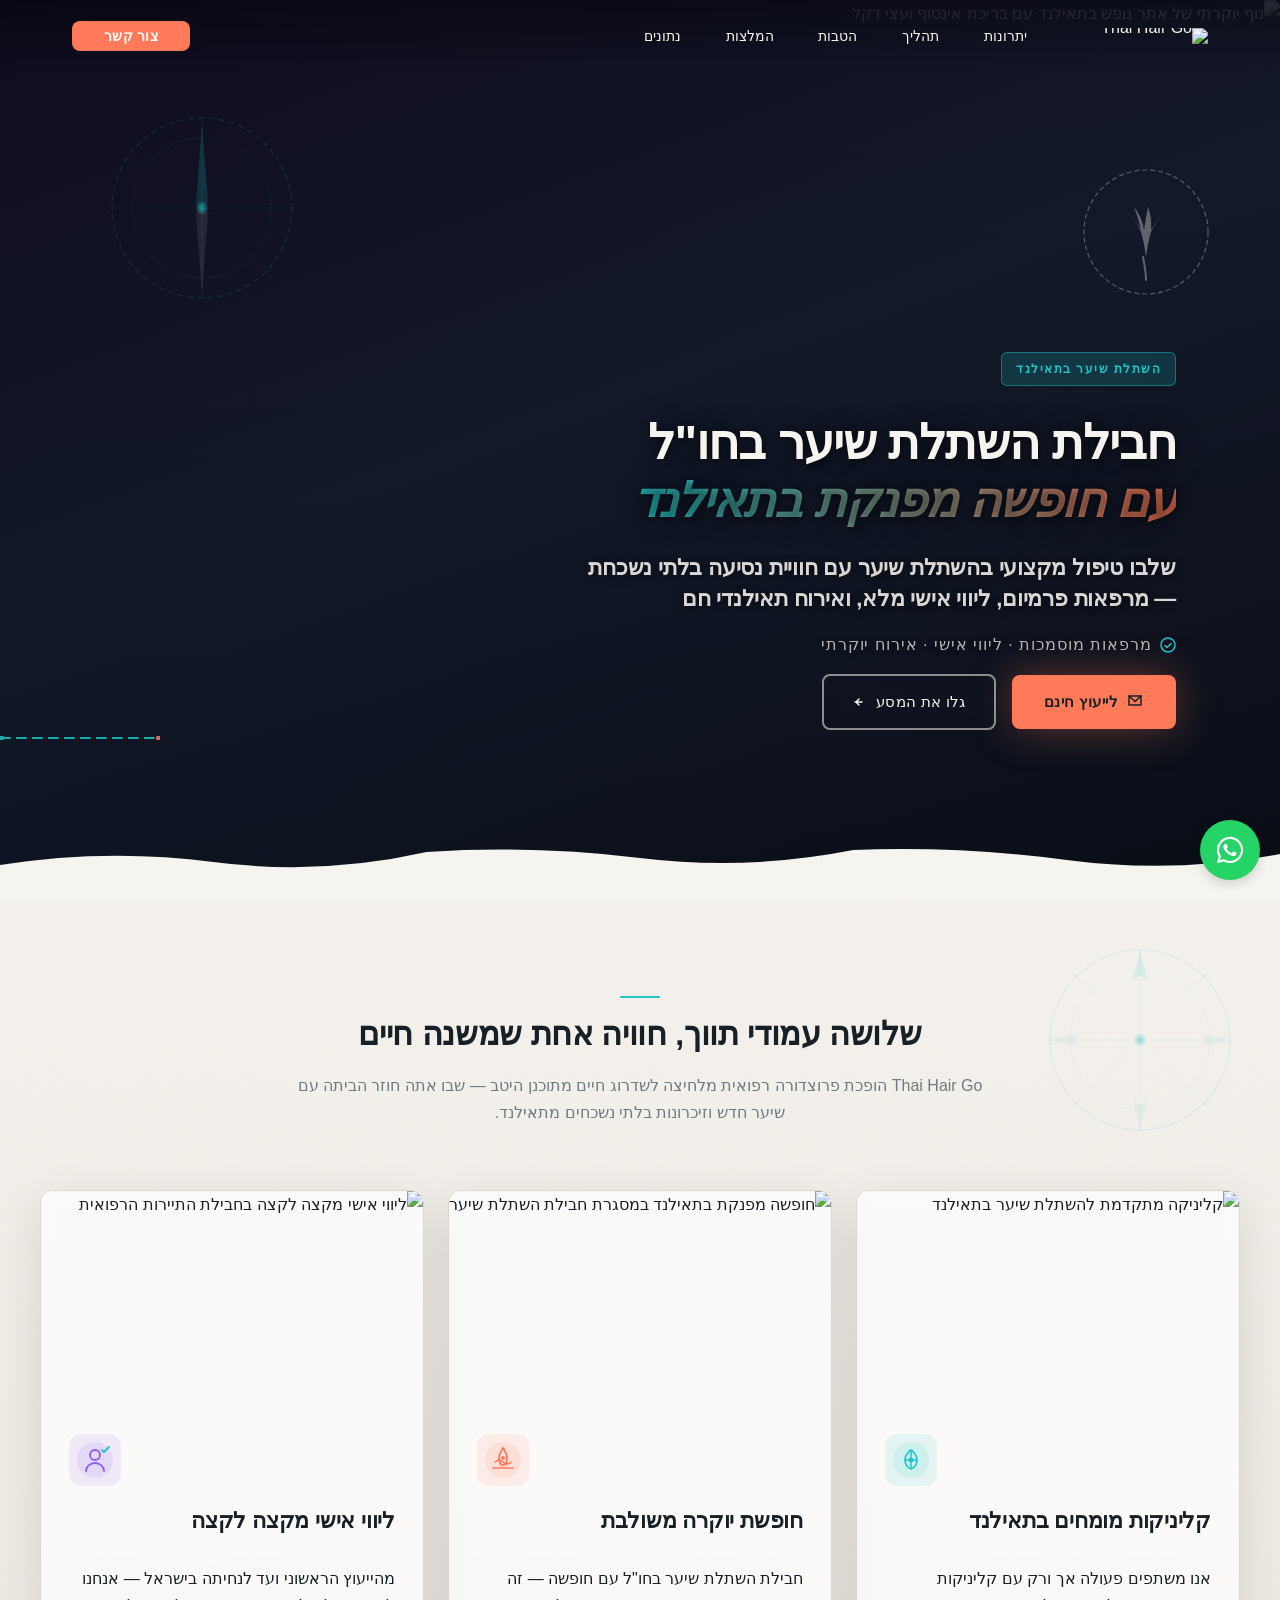
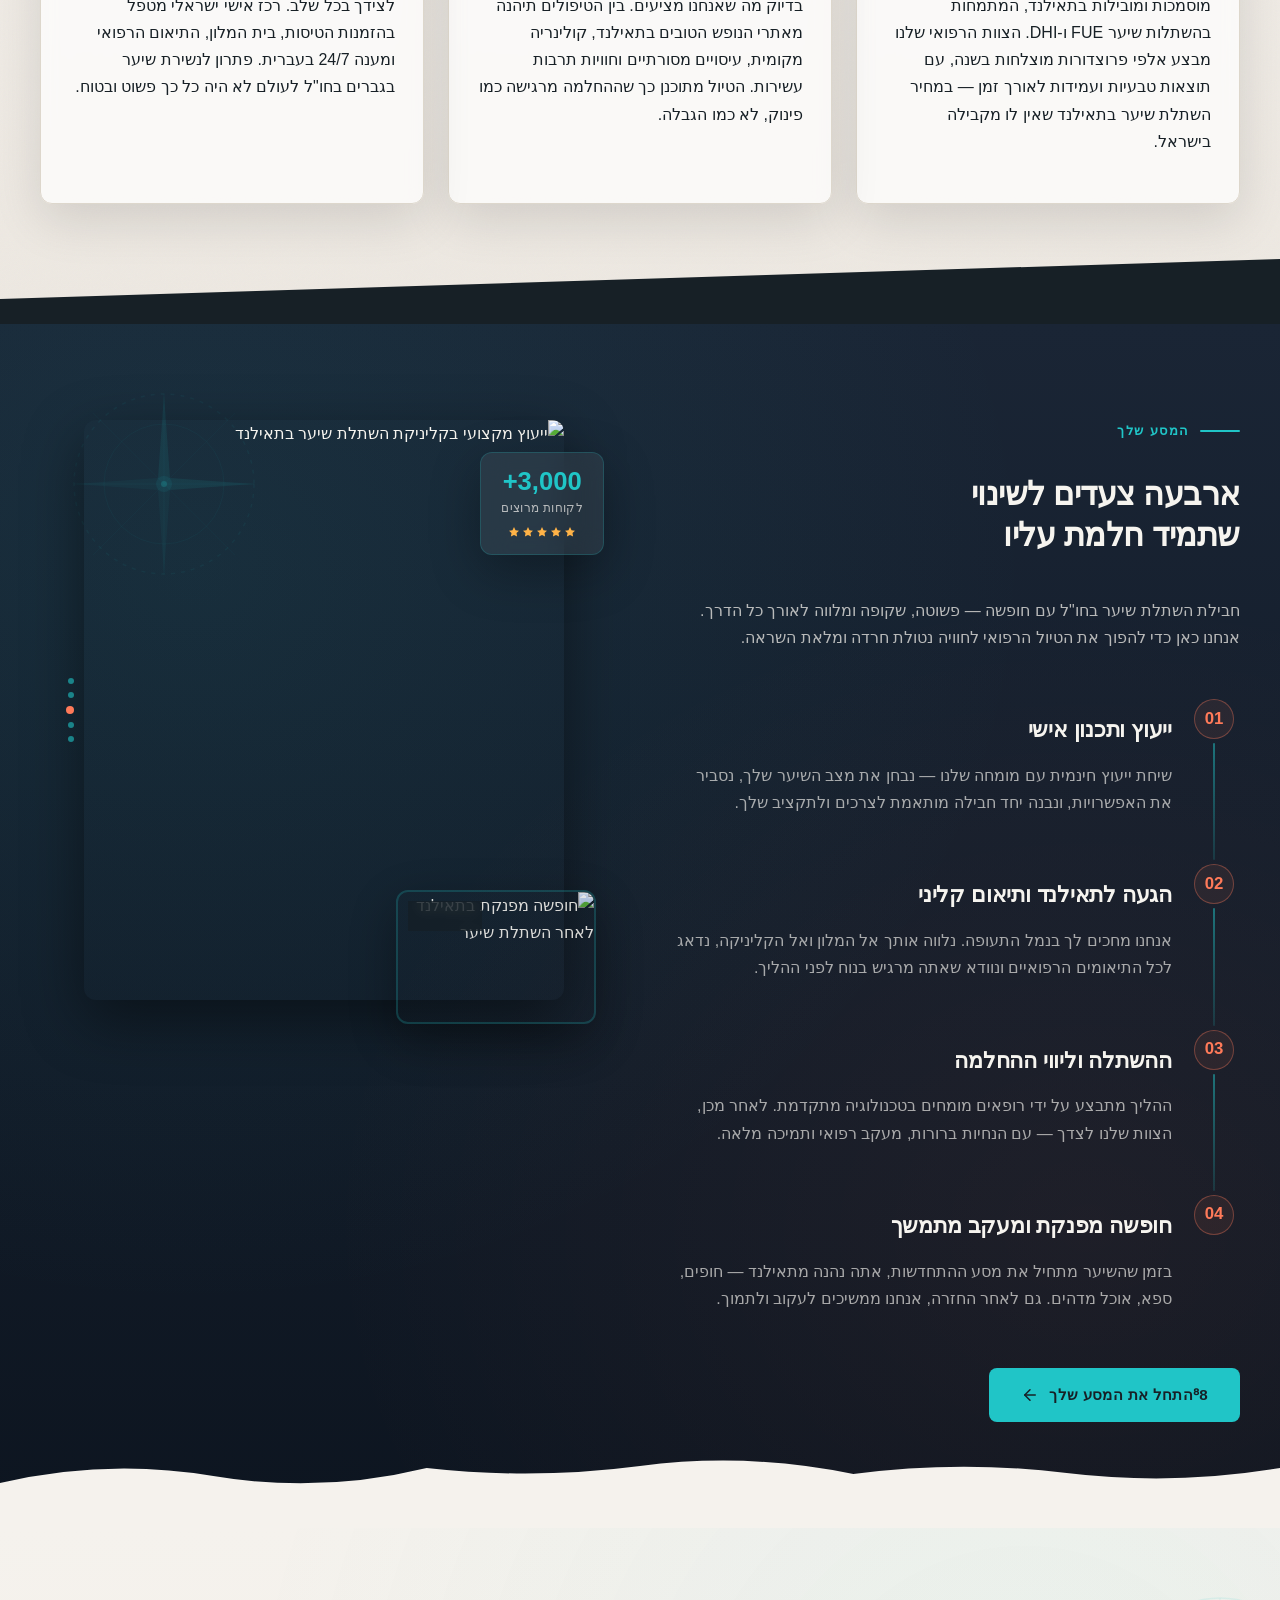
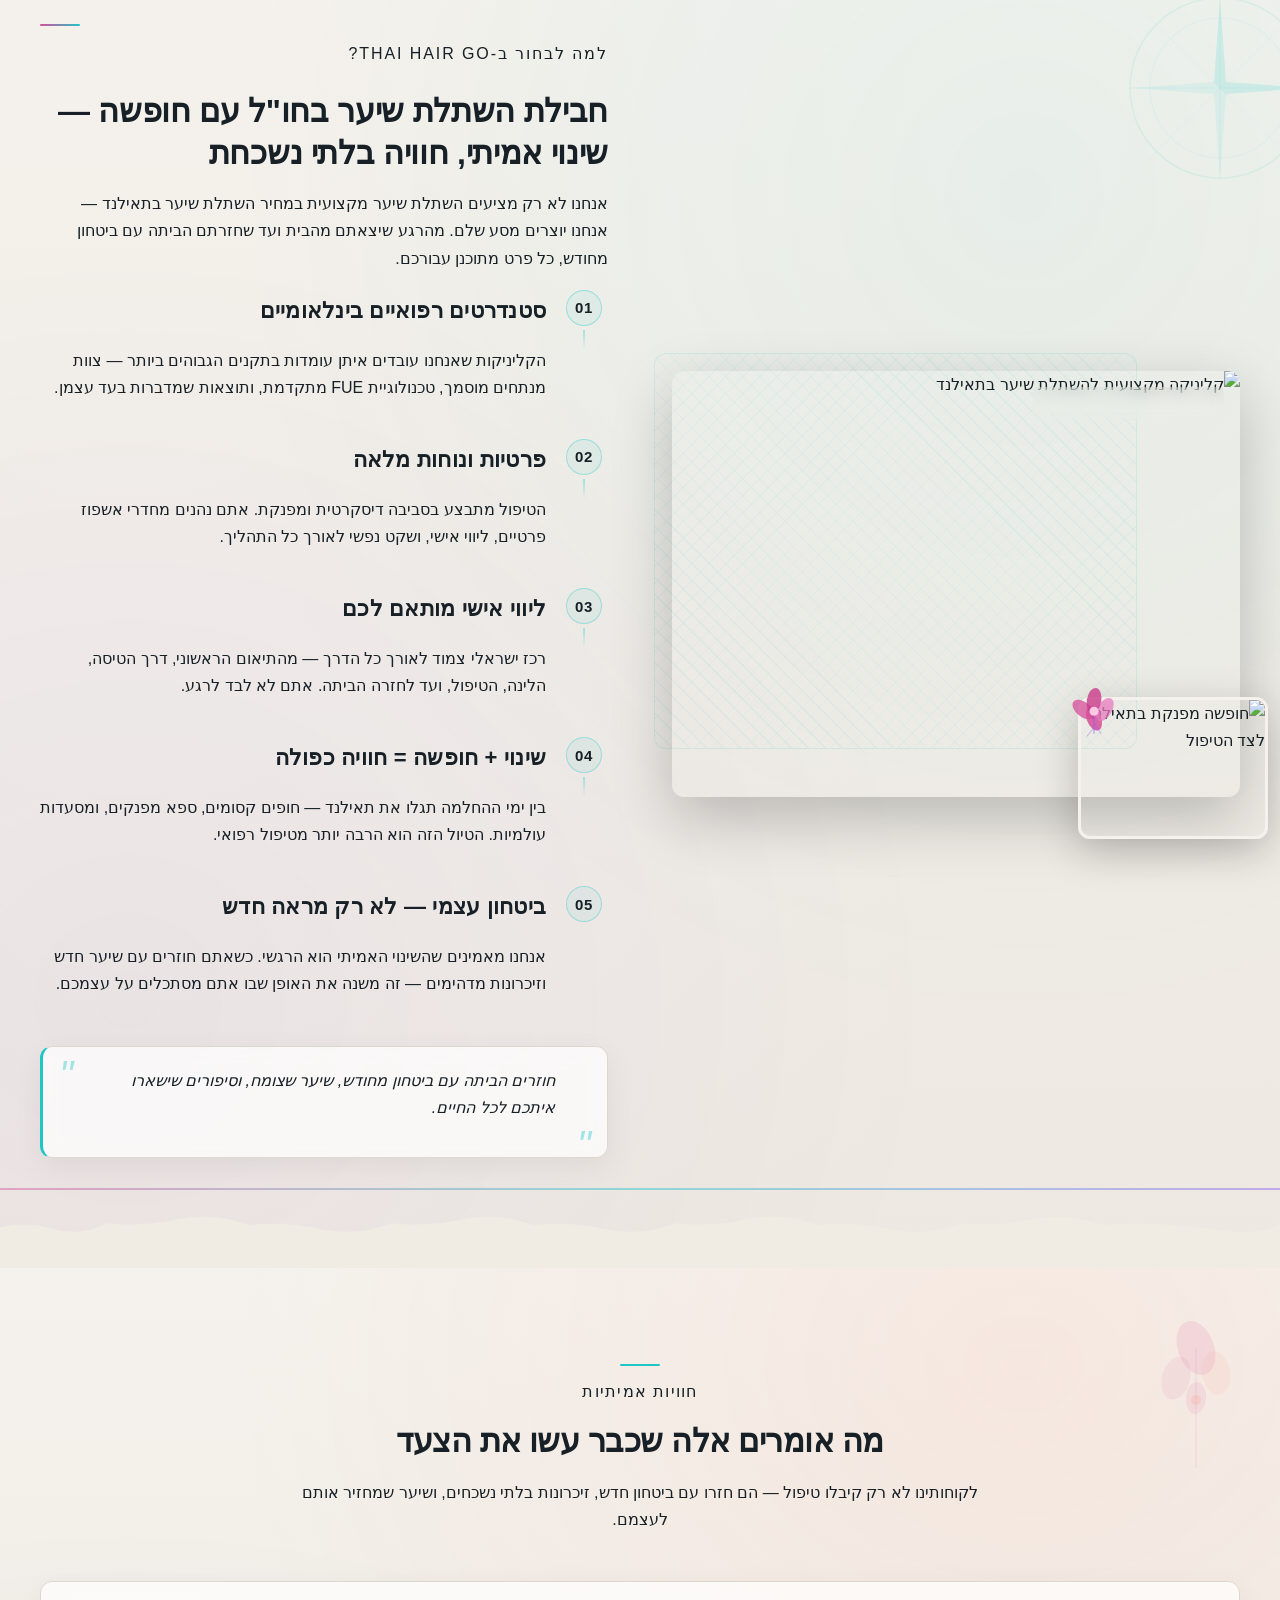
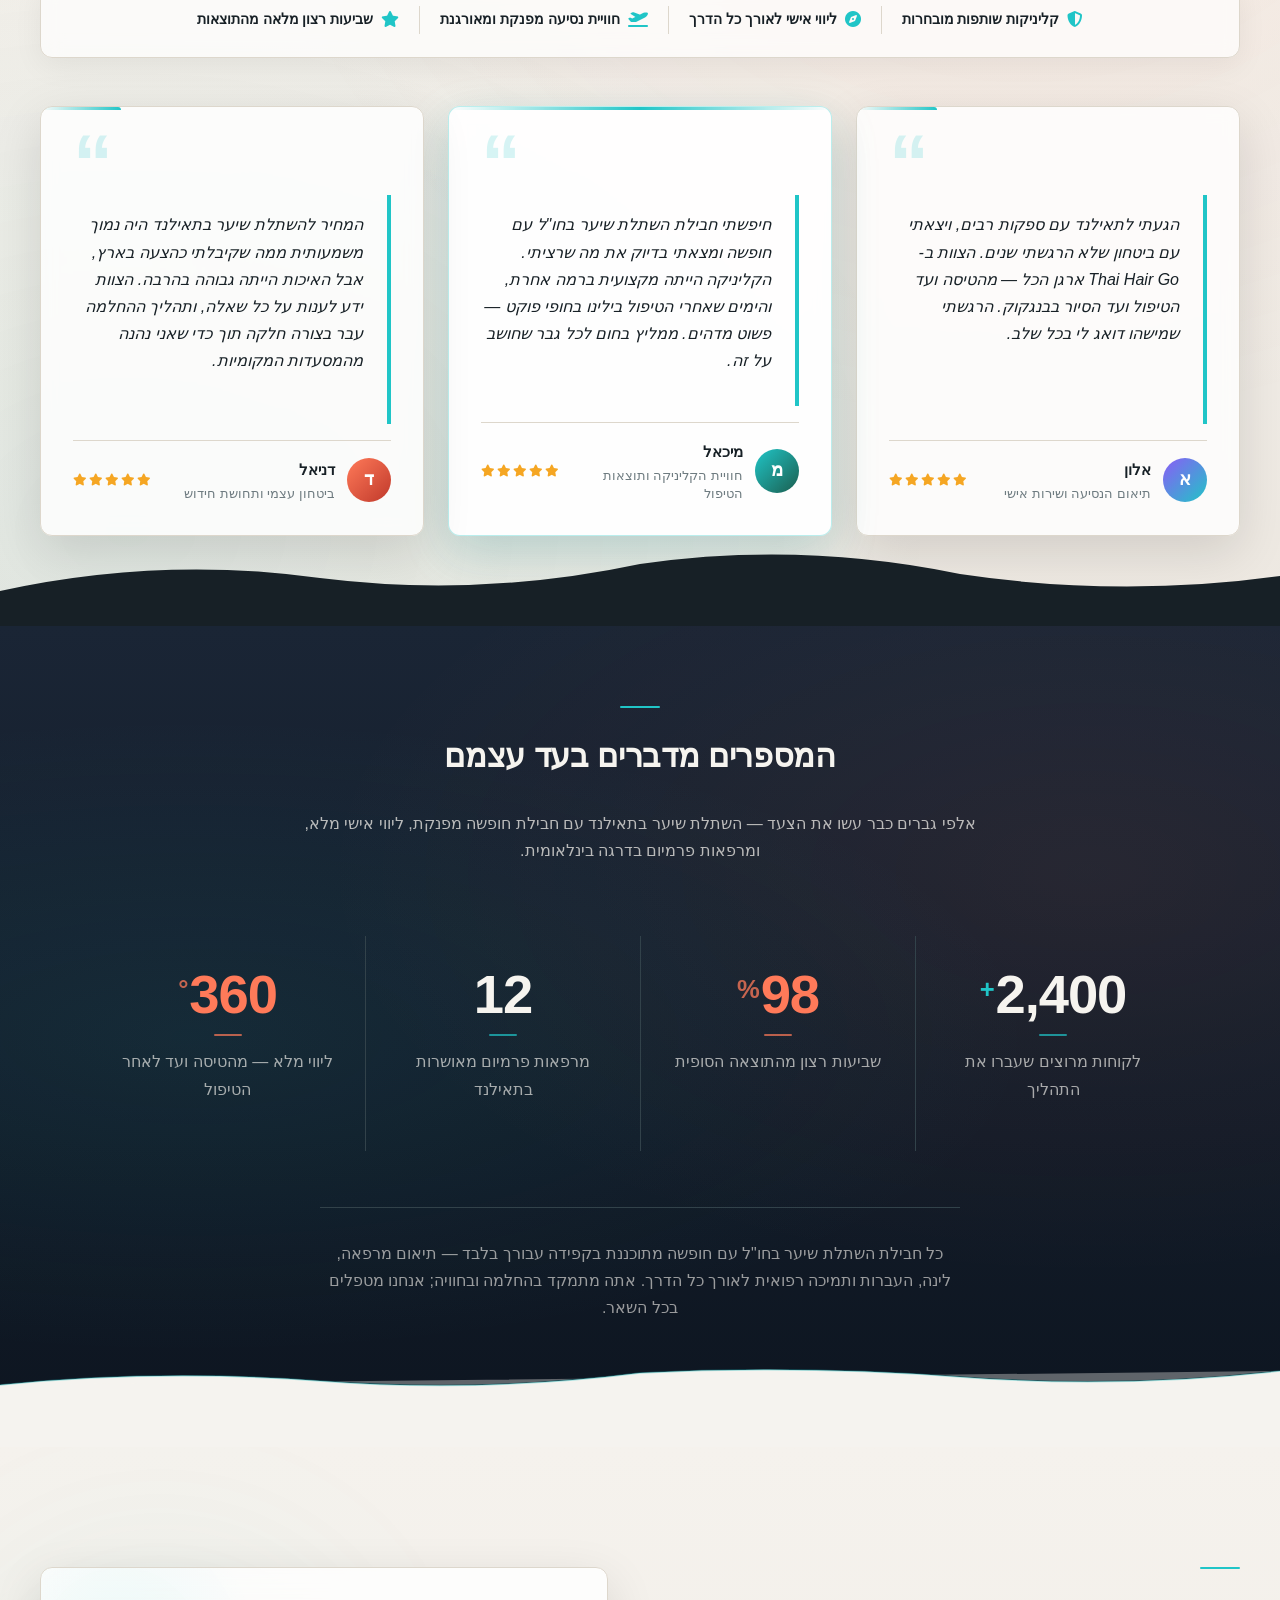
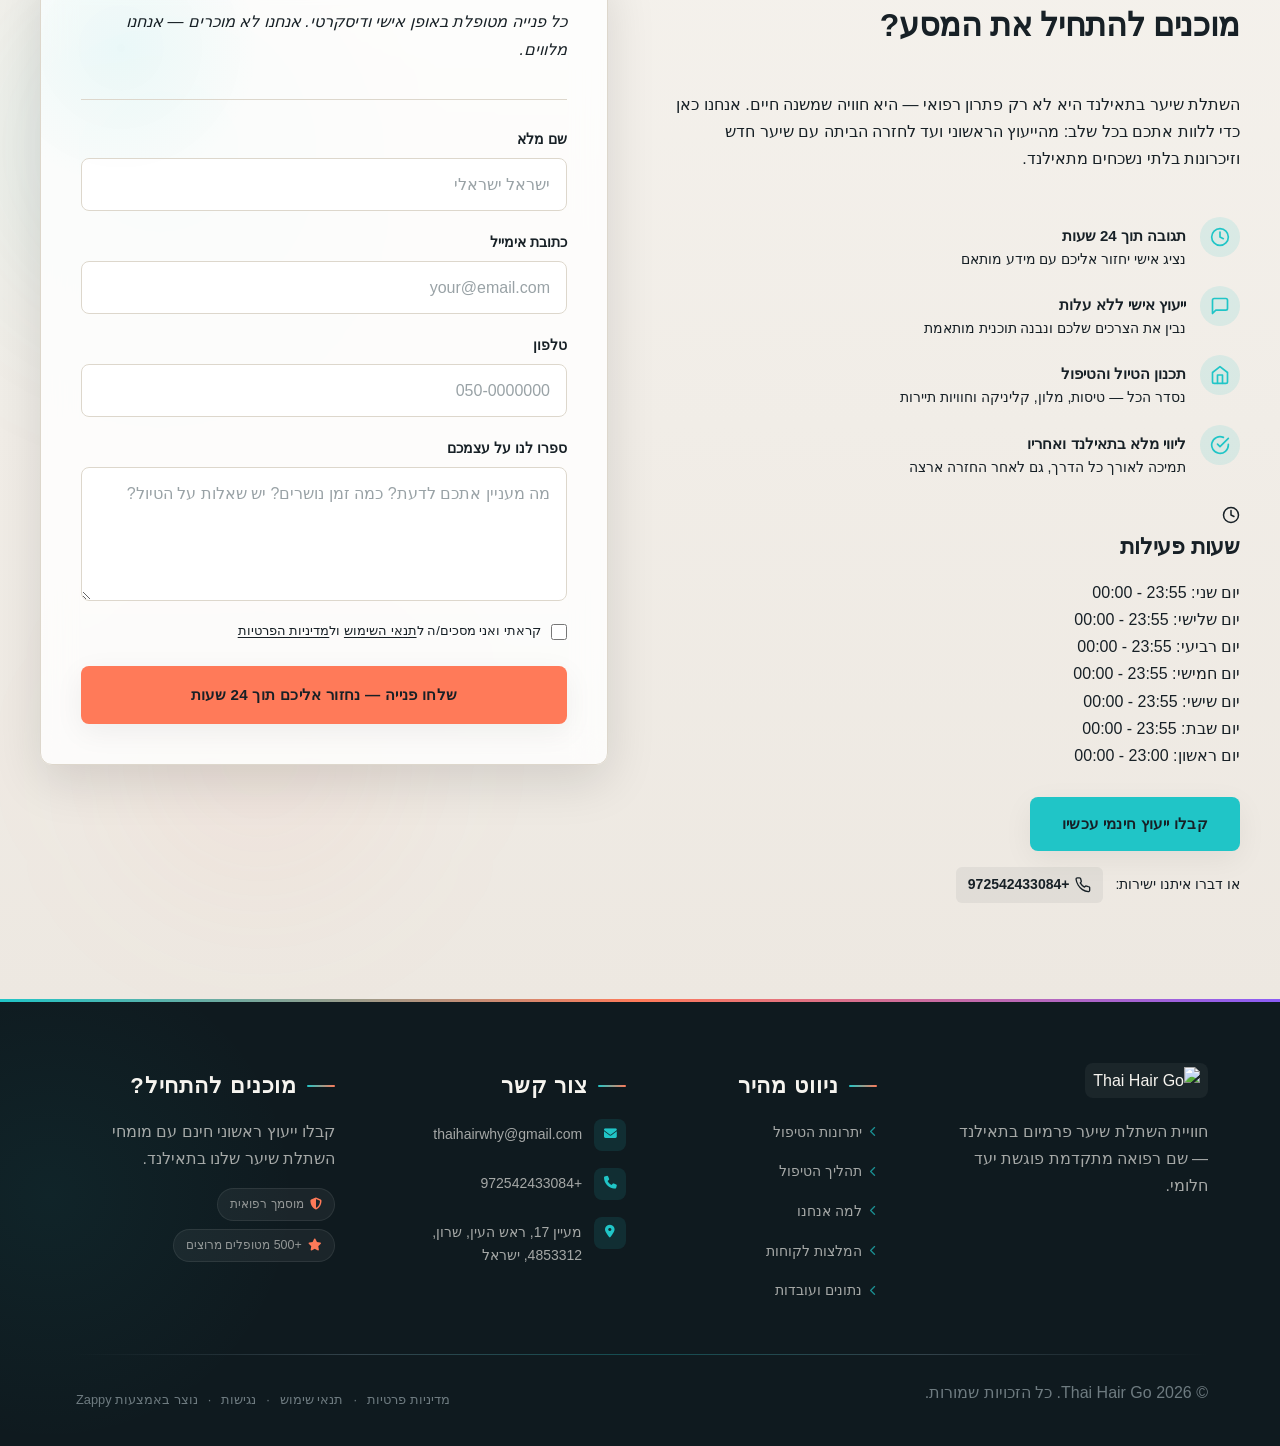
==== commit 940f6714: "Background sync: Progressive GitHub Sync" ====
--- a/index.html
+++ b/index.html
@@ -1453,6 +1453,39 @@
         </li>
       </ul>
 
+      <!-- Business Hours Block -->
+      <div class="contact-hours-block" data-element-id="element-ai-1778064468384-bh7k2m" data-element-type="section" aria-label="שעות פעילות">
+        <div class="contact-hours-header">
+          <span class="contact-hours-icon" aria-hidden="true" style="color: #172026">
+            <svg data-element-type="icon" data-icon-type="svg" width="18" height="18" viewBox="0 0 24 24" fill="none" stroke="currentColor" stroke-width="2" stroke-linecap="round" stroke-linejoin="round" aria-hidden="true"><circle cx="12" cy="12" r="10"></circle><path d="M12 6v6l4 2"></path></svg>
+          </span>
+          <h3 class="contact-hours-title">שעות פעילות</h3>
+        </div>
+        <ul class="contact-hours-list" aria-label="רשימת שעות פעילות">
+          <li class="contact-hours-item">
+            <span class="contact-hours-day">יום שני:</span>&nbsp;<span class="contact-hours-time">23:55 - 00:00</span>
+          </li>
+          <li class="contact-hours-item">
+            <span class="contact-hours-day">יום שלישי:</span>&nbsp;<span class="contact-hours-time">23:55 - 00:00</span>
+          </li>
+          <li class="contact-hours-item">
+            <span class="contact-hours-day">יום רביעי:</span>&nbsp;<span class="contact-hours-time">23:55 - 00:00</span>
+          </li>
+          <li class="contact-hours-item">
+            <span class="contact-hours-day">יום חמישי:</span>&nbsp;<span class="contact-hours-time">23:55 - 00:00</span>
+          </li>
+          <li class="contact-hours-item">
+            <span class="contact-hours-day">יום שישי:</span>&nbsp;<span class="contact-hours-time">23:55 - 00:00</span>
+          </li>
+          <li class="contact-hours-item">
+            <span class="contact-hours-day">יום שבת:</span>&nbsp;<span class="contact-hours-time">23:55 - 00:00</span>
+          </li>
+          <li class="contact-hours-item">
+            <span class="contact-hours-day">יום ראשון:</span>&nbsp;<span class="contact-hours-time">23:00 - 00:00</span>
+          </li>
+        </ul>
+      </div>
+
       <div class="contact-cta-block">
         <a href="#contact-form" class="contact-btn-primary">קבלו ייעוץ חינמי עכשיו</a>
         <div class="contact-direct-line">
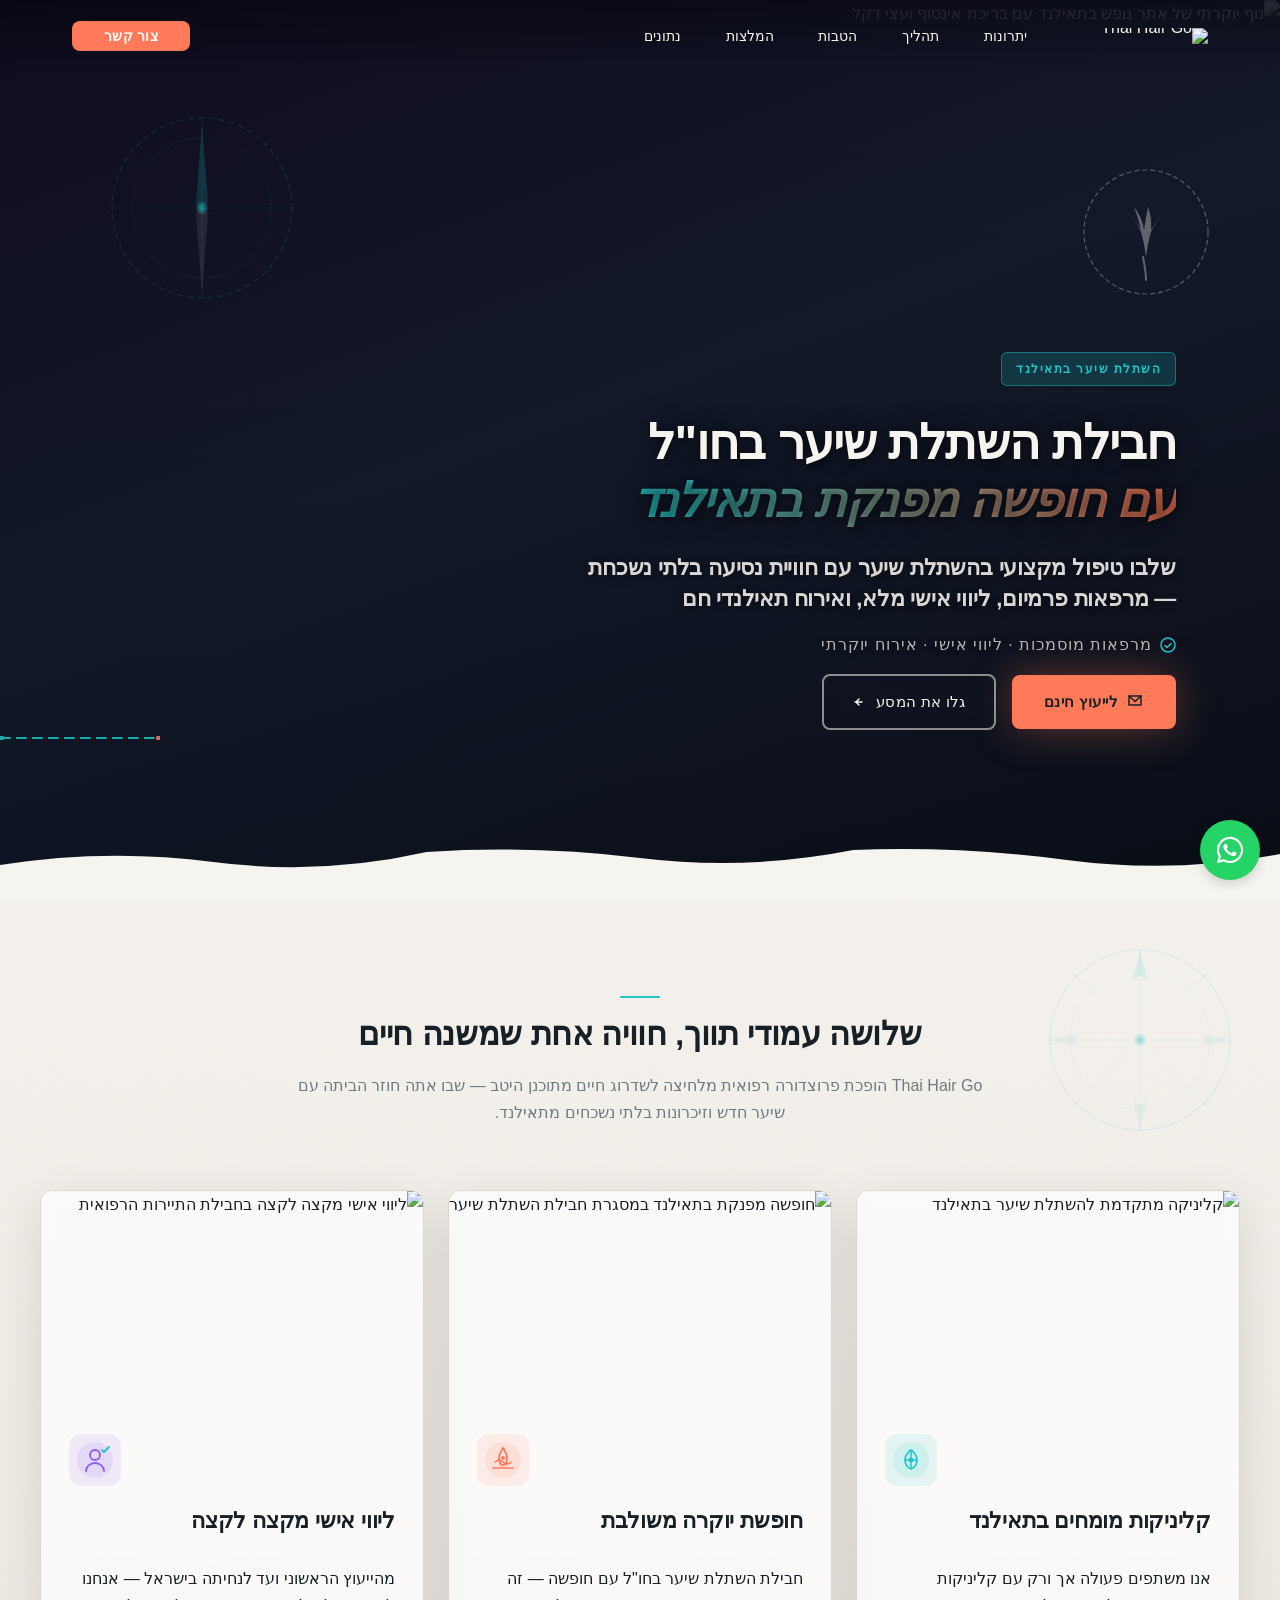
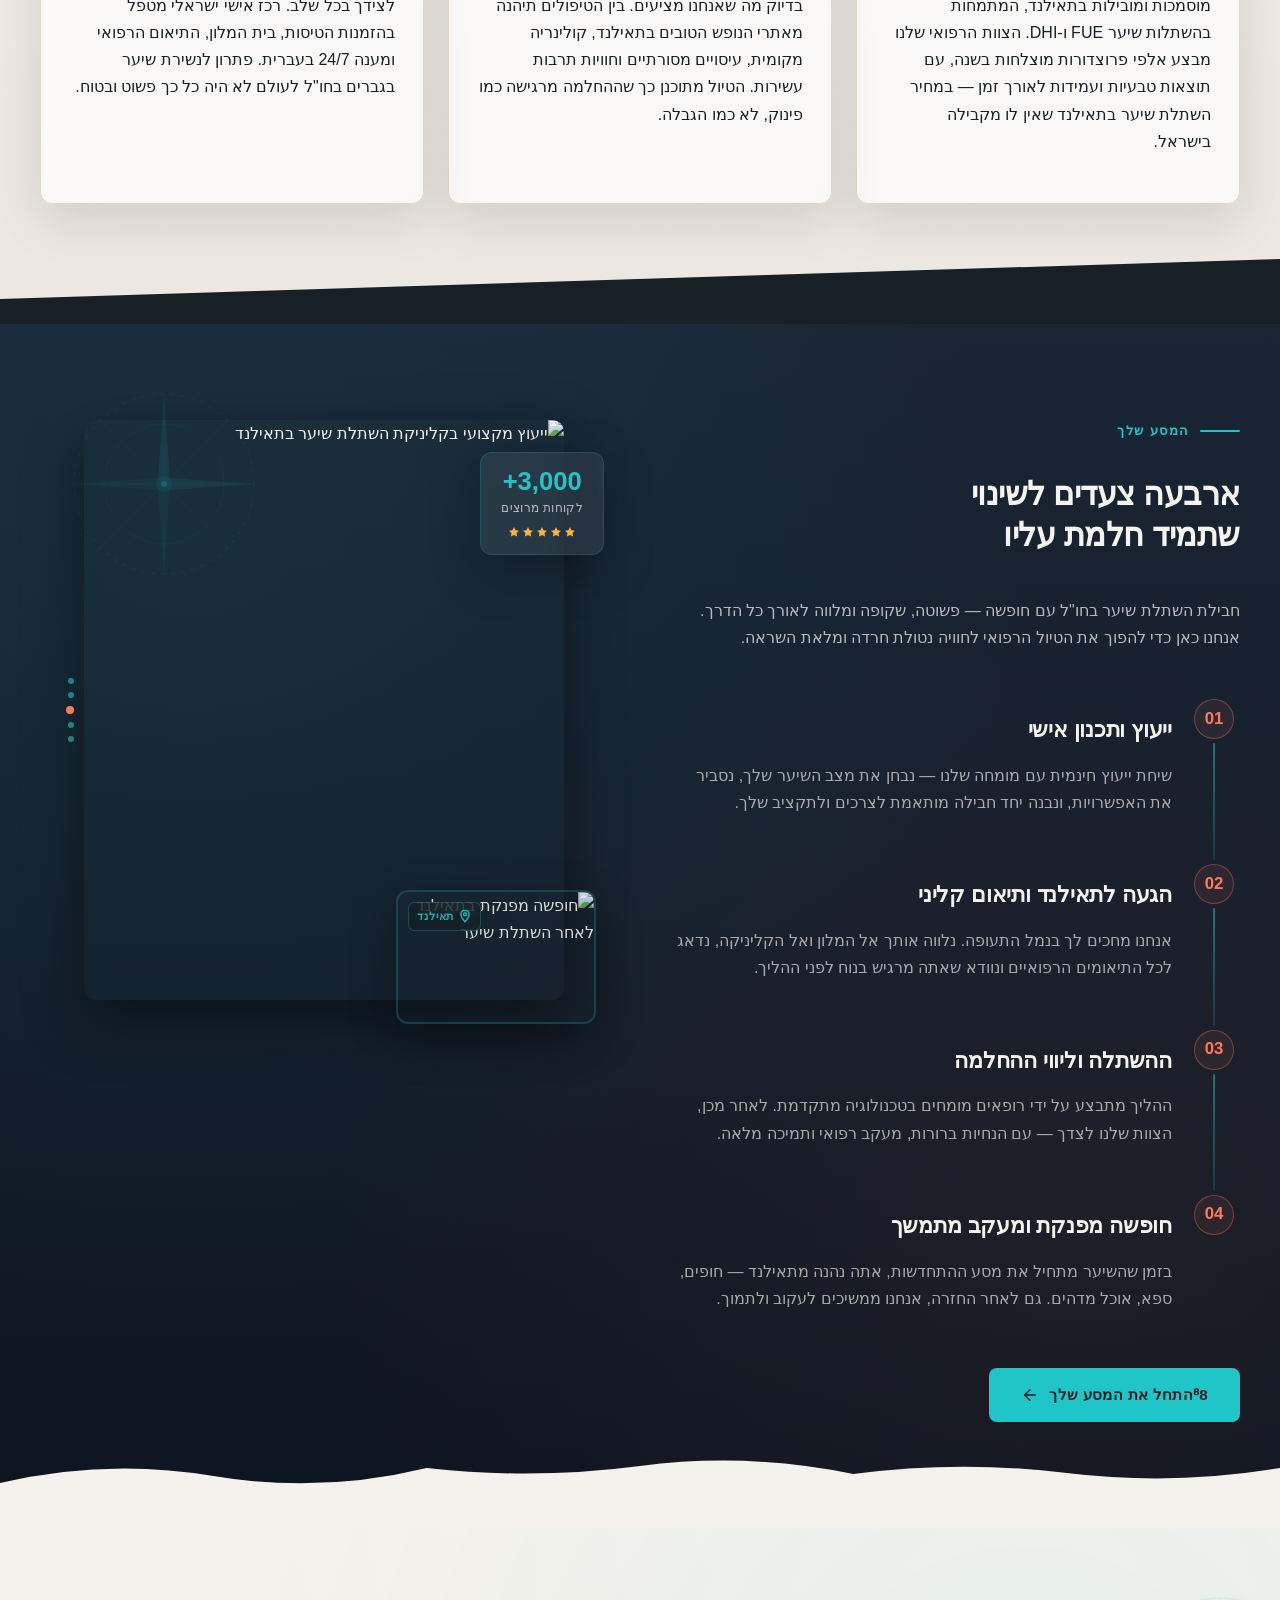
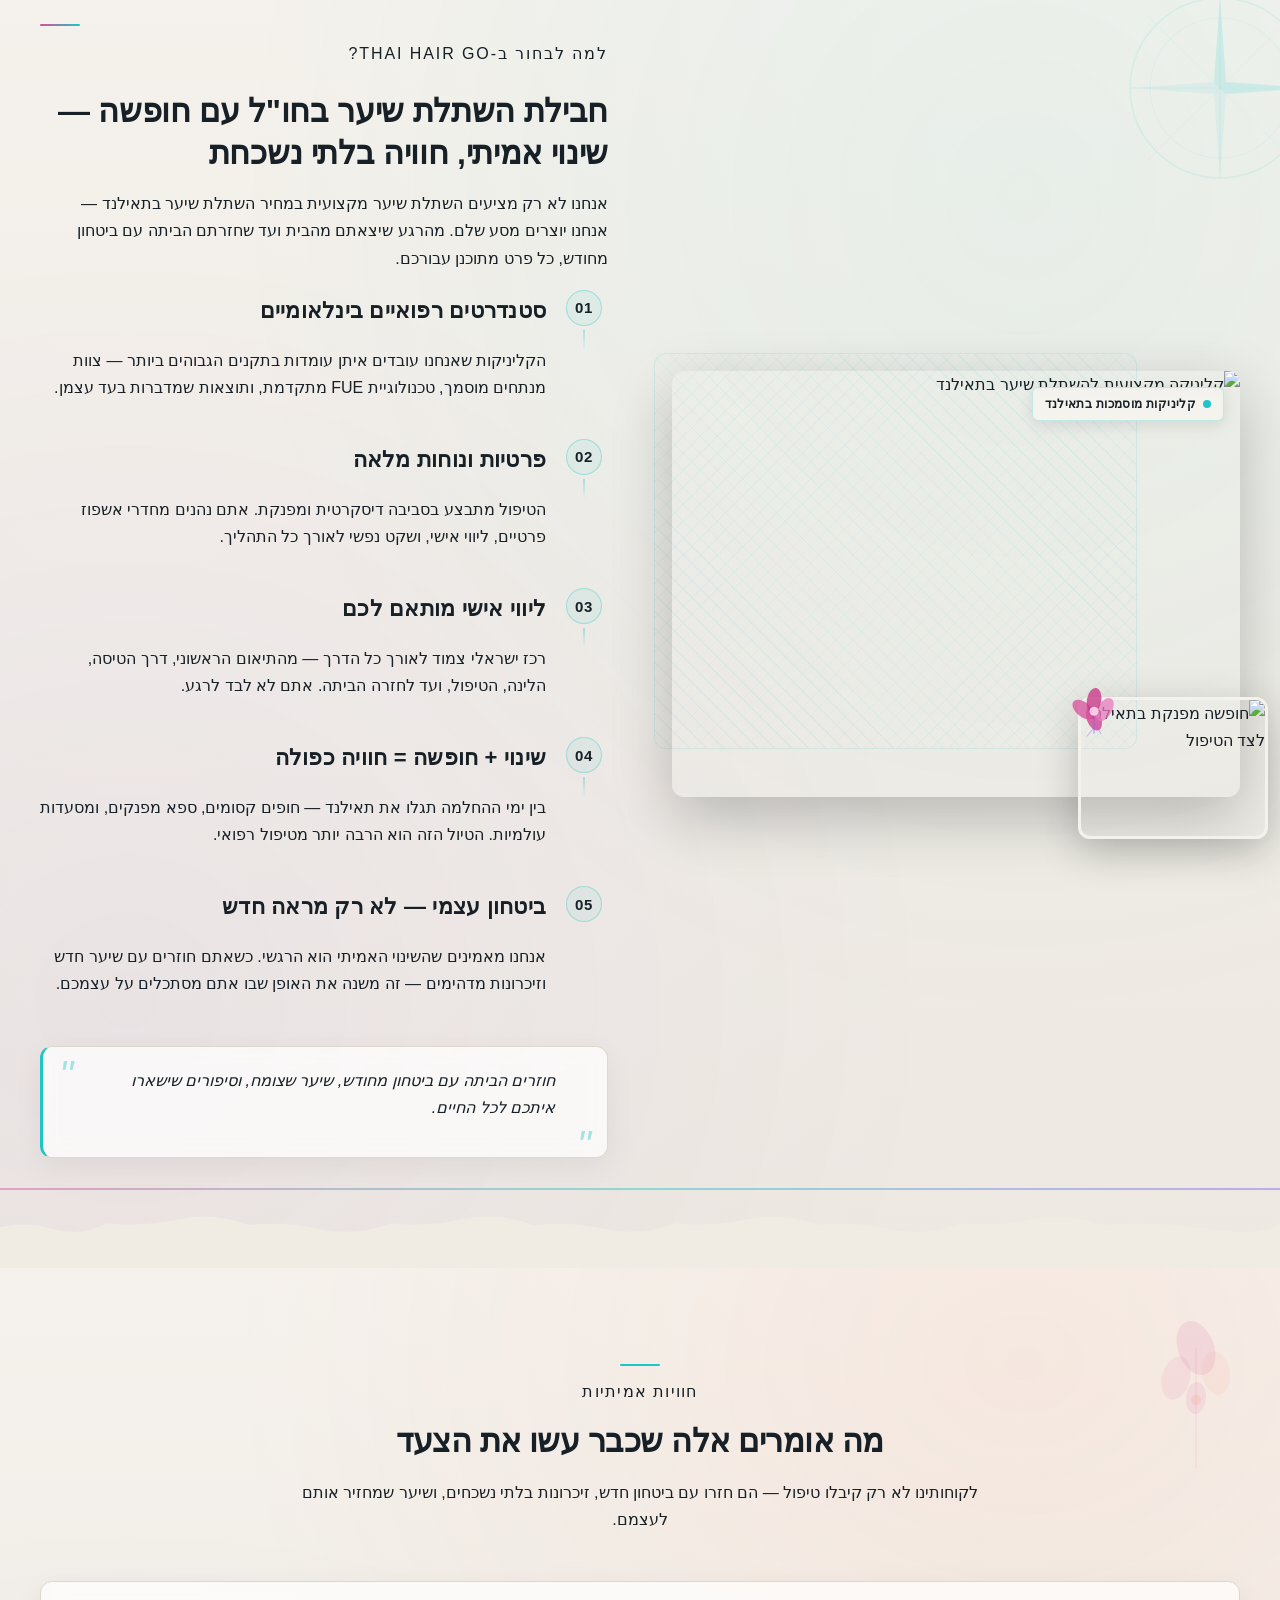
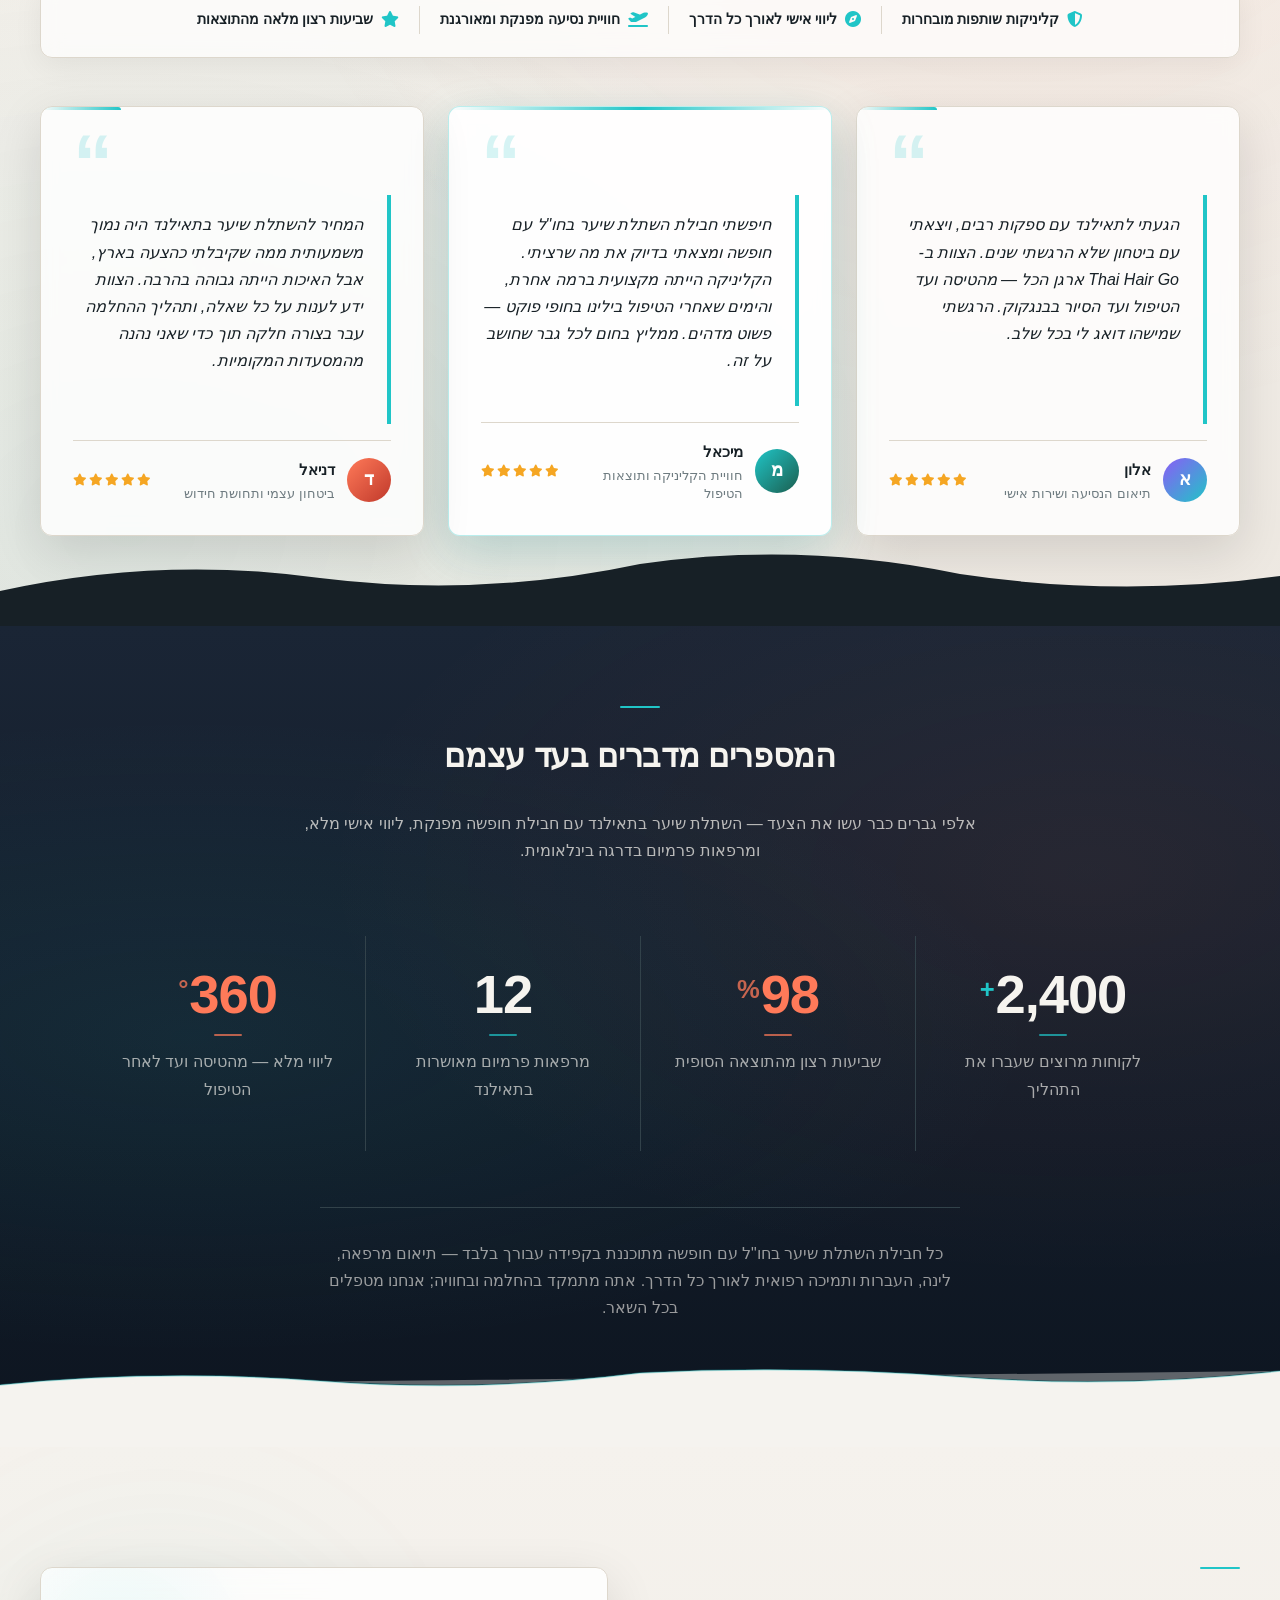
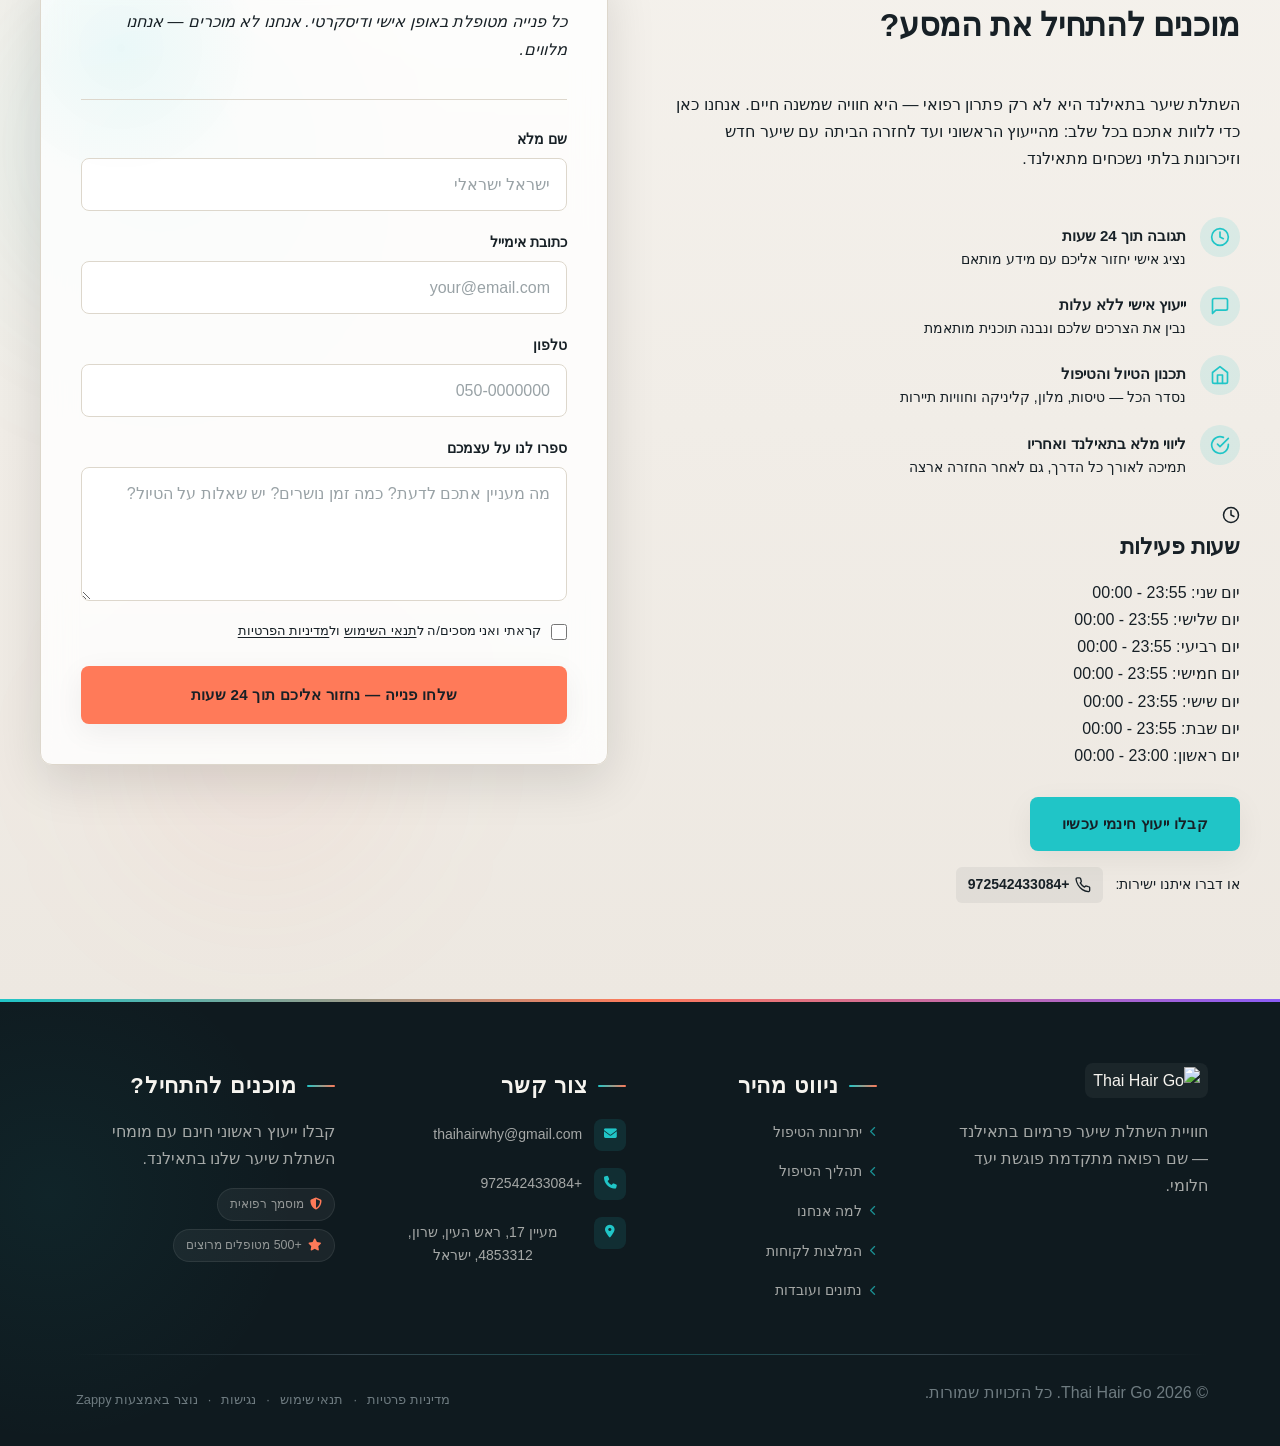
==== commit c5942e6a: "Incremental sync: 1 page(s) — update_alignment, update_text" ====
--- a/index.html
+++ b/index.html
@@ -1037,7 +1037,7 @@
     <div class="process-image-col">
       <div class="process-image-wrapper">
         <figure class="process-main-image-fig">
-          <img data-placeholder="index-process-image-1" data-context="A premium medical tourism scene in Thailand: a modern, immaculate hair transplant clinic interior with natural wood accents and tropical plants, a confident male patient consulting with a friendly Thai doctor in a white coat, warm golden afternoon light streaming through large windows, lush greenery visible outside, luxurious yet medically professional atmosphere, editorial photography style with natural color grading" width="520" height="680" src="/assets/site-index-process-image-1.webp" alt="ייעוץ מקצועי בקליניקת השתלת שיער בתאילנד" class="process-main-img" data-element-type="image" data-element-id="img-1778061493659-73wh0ilw9" >
+          <img data-placeholder="index-process-image-1" data-context="A premium medical tourism scene in Thailand: a modern, immaculate hair transplant clinic interior with natural wood accents and tropical plants, a confident male patient consulting with a friendly Thai doctor in a white coat, warm golden afternoon light streaming through large windows, lush greenery visible outside, luxurious yet medically professional atmosphere, editorial photography style with natural color grading" width="520" height="680" src="/assets/site-index-process-image-1.webp" alt="ייעוץ מקצועי בקליניקת השתלת שיער בתאילנד" class="process-main-img" data-element-type="image" data-element-id="img-1778061493659-73wh0ilw9" style="">
         </figure>
 
         <!-- Decorative route-map dots -->
@@ -1051,7 +1051,7 @@
 
         <!-- Secondary tile peeking from bottom-end corner -->
         <figure class="process-secondary-fig">
-          <img data-placeholder="index-process-image-2" data-context="An aerial view of a stunning Thai tropical beach resort with turquoise water, white sand, and lush palm trees, a man relaxing on a sun lounger with a peaceful expression, luxury vacation atmosphere, warm sunlight, premium travel photography, natural color grading" width="220" height="160" src="/assets/site-index-process-image-2.webp" alt="חופשה מפנקת בתאילנד לאחר השתלת שיער" class="process-secondary-img" data-element-type="image" data-element-id="img-1778061493659-7ak3alfqo" >
+          <img data-placeholder="index-process-image-2" data-context="An aerial view of a stunning Thai tropical beach resort with turquoise water, white sand, and lush palm trees, a man relaxing on a sun lounger with a peaceful expression, luxury vacation atmosphere, warm sunlight, premium travel photography, natural color grading" width="220" height="160" src="/assets/site-index-process-image-2.webp" alt="חופשה מפנקת בתאילנד לאחר השתלת שיער" class="process-secondary-img" data-element-type="image" data-element-id="img-1778061493659-7ak3alfqo" style="">
           <div class="secondary-tile-badge">
             <svg data-element-type="icon" data-icon-type="svg" width="14" height="14" viewBox="0 0 24 24" fill="none" stroke="currentColor" stroke-width="2.5" stroke-linecap="round" stroke-linejoin="round" aria-hidden="true"><path d="M12 2C8.13 2 5 5.13 5 9c0 5.25 7 13 7 13s7-7.75 7-13c0-3.87-3.13-7-7-7z"></path><circle cx="12" cy="9" r="2.5"></circle></svg>
             <span>תאילנד</span>
@@ -1553,7 +1553,7 @@
         <!-- Column 1: Company Info -->
         <div class="footer-col footer-col--brand">
           <div class="footer-logo-wrap">
-            <img src="/assets/thai-hair-go-logo.webp" alt="Thai Hair Go" class="logo">
+            <img src="/assets/thai-hair-go-logo.webp" alt="Thai Hair Go" class="logo" data-element-type="image" data-element-id="img-1778119300120-og0p0thp0" data-zappy-footer-image="true">
           </div>
           <p class="footer-tagline">חוויית השתלת שיער פרמיום בתאילנד — שם רפואה מתקדמת פוגשת יעד חלומי.</p>
           <div class="footer-social">
@@ -1579,23 +1579,19 @@
         </div>
 
         <!-- Column 3: Contact Info -->
-        <div class="footer-col">
-          <h3 class="footer-heading">
+        <div class="footer-col" style="text-align: center;">
+          <h3 class="footer-heading" style="">
             <span class="footer-heading-line"></span>
             צור קשר
           </h3>
-          <ul class="footer-contact">
-            <li>
-              <span class="contact-icon"><i class="fas fa-envelope"></i></span>
+          <ul class="footer-contact" style=""><li>
+              <span class="contact-icon"><i class="fas fa-envelope" data-element-type="icon" data-element-id="icon-1778119300118-ym1r76fal" data-icon-type="fontawesome" style="cursor: pointer;"></i></span>
               <span class="contact-text"><a href="mailto:thaihairwhy@gmail.com">thaihairwhy@gmail.com</a></span>
-            </li>
-            <li>
-              <span class="contact-icon"><i class="fas fa-phone"></i></span>
+            </li><li>
+              <span class="contact-icon"><i class="fas fa-phone" data-element-type="icon" data-element-id="icon-1778119300118-anca06h8a" data-icon-type="fontawesome" style="cursor: pointer;"></i></span>
               <span class="contact-text"><a href="tel:+972542433084">+972542433084</a></span>
-            </li>
-            <li><a href="/"><span class="contact-icon"><i class="fas fa-map-marker-alt"></i></span>
-              <span class="contact-text">מעיין 17, ראש העין, שרון, 4853312, ישראל</span></a></li>
-          </ul>
+            </li><li><a href="/"><span class="contact-icon"><i class="fas fa-map-marker-alt" style="cursor: pointer;"></i></span>
+              <span class="contact-text">מעיין 17, ראש העין, שרון, 4853312, ישראל</span></a></li></ul>
         </div>
 
         <!-- Column 4: Trust / CTA -->
@@ -1605,13 +1601,13 @@
             מוכנים להתחיל?
           </h3>
           <p class="footer-trust-text">קבלו ייעוץ ראשוני חינם עם מומחי השתלת שיער שלנו בתאילנד.</p>
-          <a href="#" class="footer-cta-btn" style="display:none !important;">
+          <p class="zappy-editable"><a href="#" class="footer-cta-btn" style="display:none !important;" data-element-type="button" data-element-id="btn-1778119300109-fhlcnia9p" data-native-element="true">
             <i class="fab fa-whatsapp"></i>
             שלחו הודעה עכשיו
           </a>
-          <div class="footer-badges">
-            <span class="footer-badge"><i class="fas fa-shield-alt"></i> מוסמך רפואית</span>
-            <span class="footer-badge"><i class="fas fa-star"></i> +500 מטופלים מרוצים</span>
+          </p><div class="footer-badges">
+            <span class="footer-badge"><i class="fas fa-shield-alt" data-element-type="icon" data-element-id="icon-1778119300118-8tv99ctlv" data-icon-type="fontawesome"></i> מוסמך רפואית</span>
+            <span class="footer-badge"><i class="fas fa-star" data-element-type="icon" data-element-id="icon-1778119300118-fhglrbzbr" data-icon-type="fontawesome"></i> +500 מטופלים מרוצים</span>
           </div>
         </div>
 
